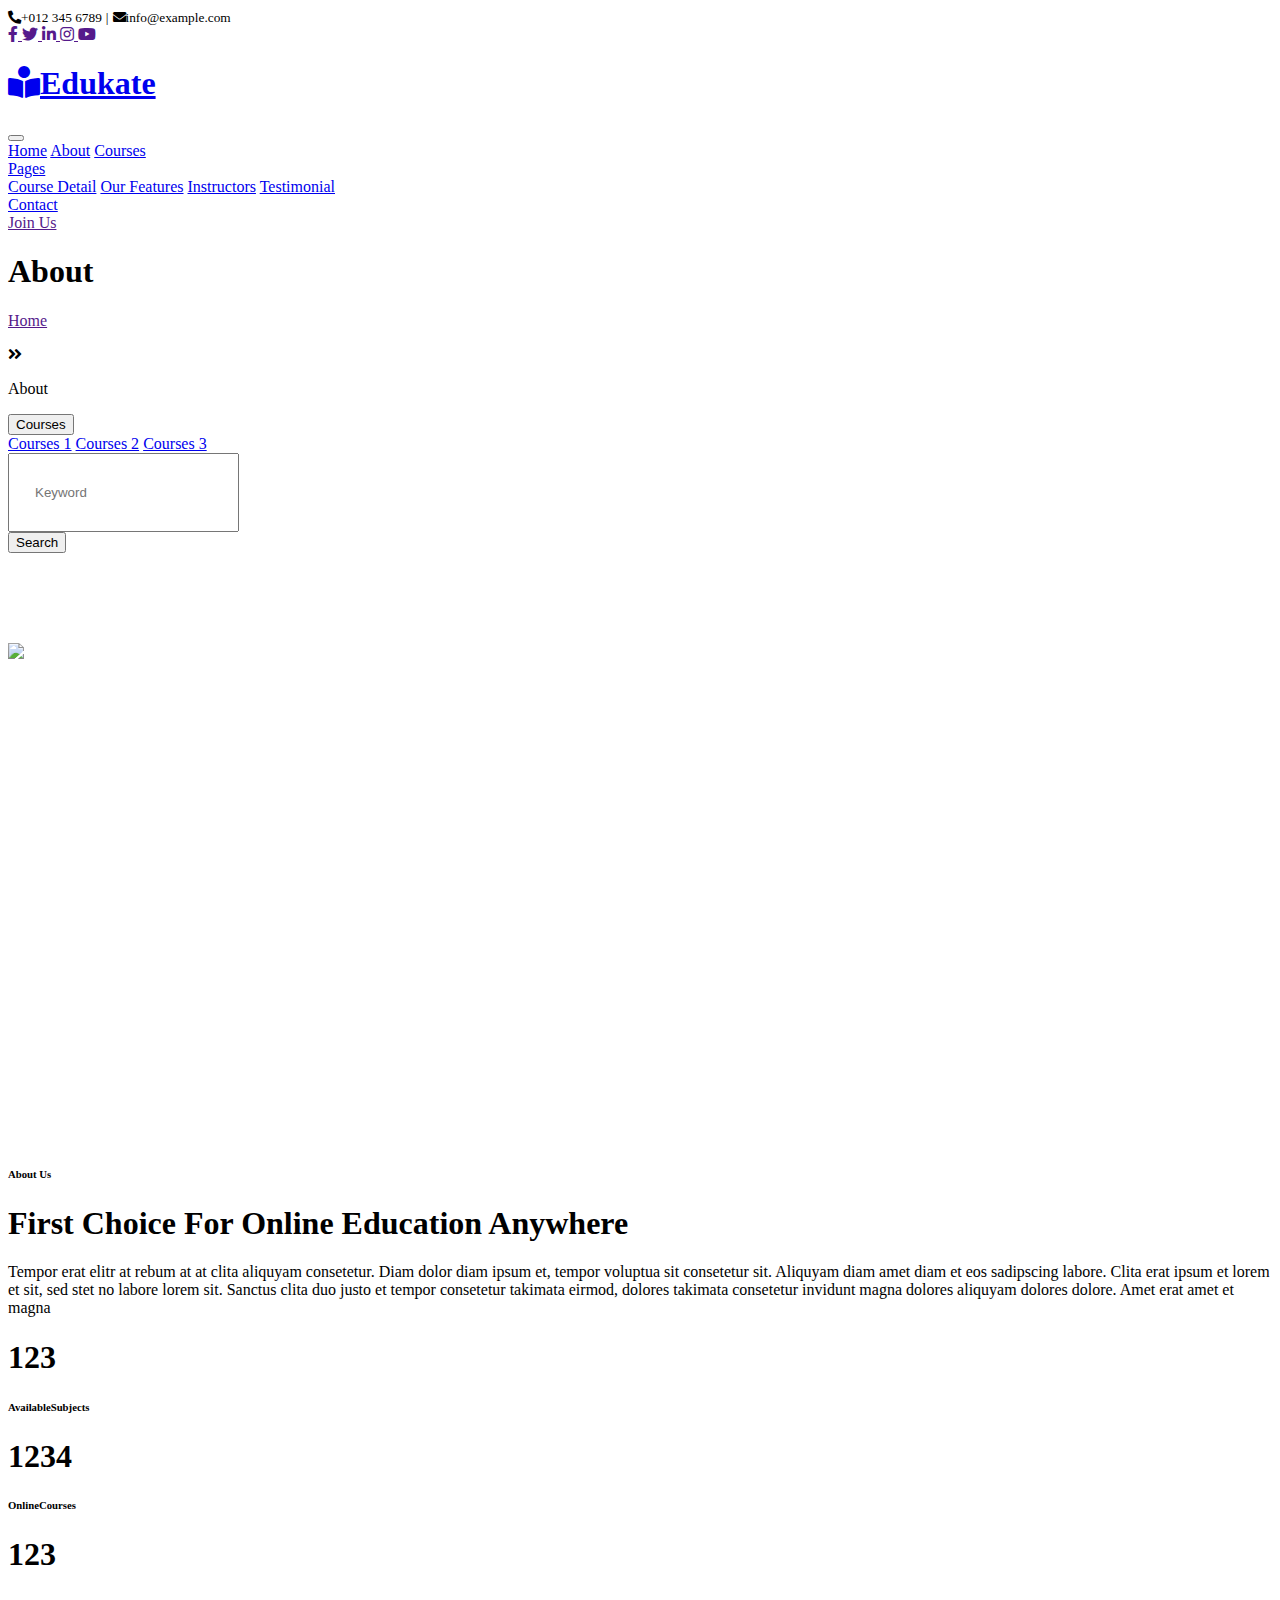
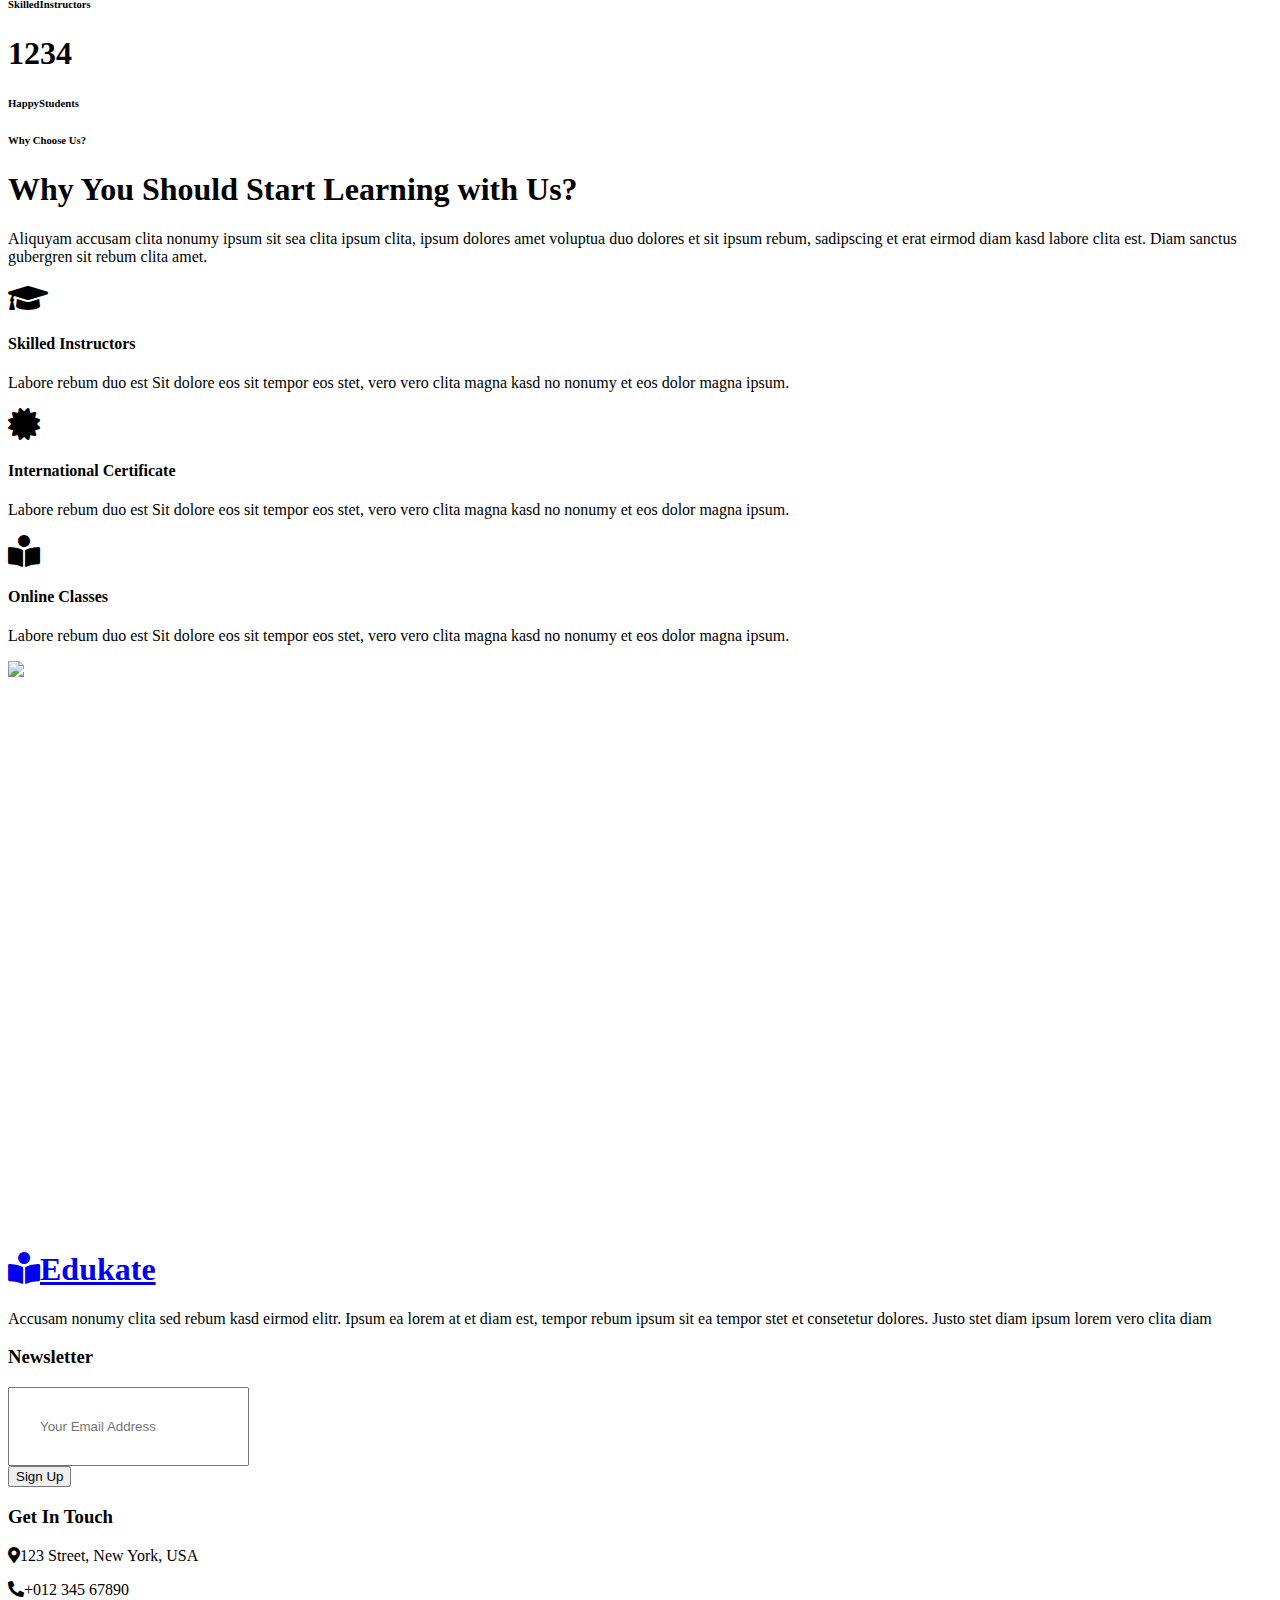
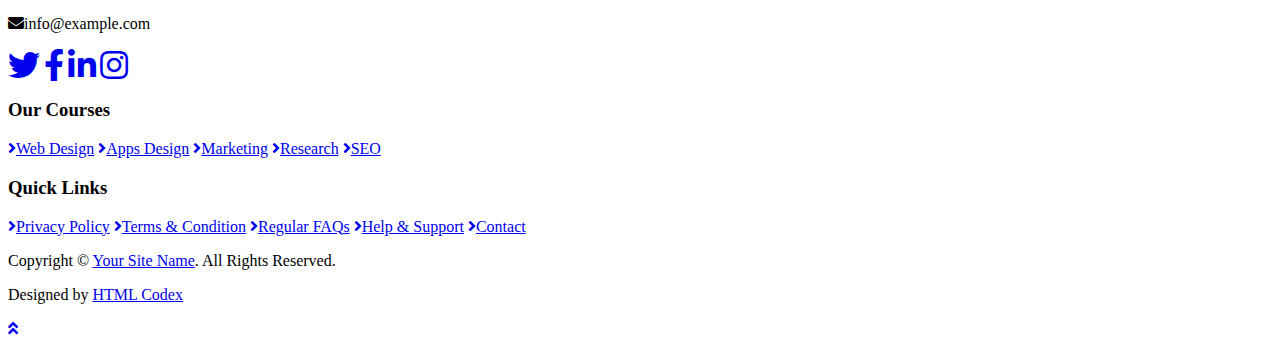
==== about.html @ 11f74e33 "Add files via upload" ====
<!DOCTYPE html>
<html lang="en">

<head>
    <meta charset="utf-8">
    <title>Edukate - Online Education Website Template</title>
    <meta content="width=device-width, initial-scale=1.0" name="viewport">
    <meta content="Free HTML Templates" name="keywords">
    <meta content="Free HTML Templates" name="description">

    <!-- Favicon -->
    <link href="img/favicon.ico" rel="icon">

    <!-- Google Web Fonts -->
    <link rel="preconnect" href="https://fonts.gstatic.com">
    <link href="https://fonts.googleapis.com/css2?family=Jost:wght@500;600;700&family=Open+Sans:wght@400;600&display=swap" rel="stylesheet"> 

    <!-- Font Awesome -->
    <link href="https://cdnjs.cloudflare.com/ajax/libs/font-awesome/5.10.0/css/all.min.css" rel="stylesheet">

    <!-- Libraries Stylesheet -->
    <link href="lib/owlcarousel/assets/owl.carousel.min.css" rel="stylesheet">

    <!-- Customized Bootstrap Stylesheet -->
    <link href="css/style.css" rel="stylesheet">
</head>

<body>
    <!-- Topbar Start -->
    <div class="container-fluid bg-dark">
        <div class="row py-2 px-lg-5">
            <div class="col-lg-6 text-center text-lg-left mb-2 mb-lg-0">
                <div class="d-inline-flex align-items-center text-white">
                    <small><i class="fa fa-phone-alt mr-2"></i>+012 345 6789</small>
                    <small class="px-3">|</small>
                    <small><i class="fa fa-envelope mr-2"></i>info@example.com</small>
                </div>
            </div>
            <div class="col-lg-6 text-center text-lg-right">
                <div class="d-inline-flex align-items-center">
                    <a class="text-white px-2" href="">
                        <i class="fab fa-facebook-f"></i>
                    </a>
                    <a class="text-white px-2" href="">
                        <i class="fab fa-twitter"></i>
                    </a>
                    <a class="text-white px-2" href="">
                        <i class="fab fa-linkedin-in"></i>
                    </a>
                    <a class="text-white px-2" href="">
                        <i class="fab fa-instagram"></i>
                    </a>
                    <a class="text-white pl-2" href="">
                        <i class="fab fa-youtube"></i>
                    </a>
                </div>
            </div>
        </div>
    </div>
    <!-- Topbar End -->


    <!-- Navbar Start -->
    <div class="container-fluid p-0">
        <nav class="navbar navbar-expand-lg bg-white navbar-light py-3 py-lg-0 px-lg-5">
            <a href="index.html" class="navbar-brand ml-lg-3">
                <h1 class="m-0 text-uppercase text-primary"><i class="fa fa-book-reader mr-3"></i>Edukate</h1>
            </a>
            <button type="button" class="navbar-toggler" data-toggle="collapse" data-target="#navbarCollapse">
                <span class="navbar-toggler-icon"></span>
            </button>
            <div class="collapse navbar-collapse justify-content-between px-lg-3" id="navbarCollapse">
                <div class="navbar-nav mx-auto py-0">
                    <a href="index.html" class="nav-item nav-link">Home</a>
                    <a href="about.html" class="nav-item nav-link active">About</a>
                    <a href="course.html" class="nav-item nav-link">Courses</a>
                    <div class="nav-item dropdown">
                        <a href="#" class="nav-link dropdown-toggle" data-toggle="dropdown">Pages</a>
                        <div class="dropdown-menu m-0">
                            <a href="detail.html" class="dropdown-item">Course Detail</a>
                            <a href="feature.html" class="dropdown-item">Our Features</a>
                            <a href="team.html" class="dropdown-item">Instructors</a>
                            <a href="testimonial.html" class="dropdown-item">Testimonial</a>
                        </div>
                    </div>
                    <a href="contact.html" class="nav-item nav-link">Contact</a>
                </div>
                <a href="" class="btn btn-primary py-2 px-4 d-none d-lg-block">Join Us</a>
            </div>
        </nav>
    </div>
    <!-- Navbar End -->


    <!-- Header Start -->
    <div class="jumbotron jumbotron-fluid page-header position-relative overlay-bottom" style="margin-bottom: 90px;">
        <div class="container text-center py-5">
            <h1 class="text-white display-1">About</h1>
            <div class="d-inline-flex text-white mb-5">
                <p class="m-0 text-uppercase"><a class="text-white" href="">Home</a></p>
                <i class="fa fa-angle-double-right pt-1 px-3"></i>
                <p class="m-0 text-uppercase">About</p>
            </div>
            <div class="mx-auto mb-5" style="width: 100%; max-width: 600px;">
                <div class="input-group">
                    <div class="input-group-prepend">
                        <button class="btn btn-outline-light bg-white text-body px-4 dropdown-toggle" type="button" data-toggle="dropdown"
                            aria-haspopup="true" aria-expanded="false">Courses</button>
                        <div class="dropdown-menu">
                            <a class="dropdown-item" href="#">Courses 1</a>
                            <a class="dropdown-item" href="#">Courses 2</a>
                            <a class="dropdown-item" href="#">Courses 3</a>
                        </div>
                    </div>
                    <input type="text" class="form-control border-light" style="padding: 30px 25px;" placeholder="Keyword">
                    <div class="input-group-append">
                        <button class="btn btn-secondary px-4 px-lg-5">Search</button>
                    </div>
                </div>
            </div>
        </div>
    </div>
    <!-- Header End -->


    <!-- About Start -->
    <div class="container-fluid py-5">
        <div class="container py-5">
            <div class="row">
                <div class="col-lg-5 mb-5 mb-lg-0" style="min-height: 500px;">
                    <div class="position-relative h-100">
                        <img class="position-absolute w-100 h-100" src="img/about.jpg" style="object-fit: cover;">
                    </div>
                </div>
                <div class="col-lg-7">
                    <div class="section-title position-relative mb-4">
                        <h6 class="d-inline-block position-relative text-secondary text-uppercase pb-2">About Us</h6>
                        <h1 class="display-4">First Choice For Online Education Anywhere</h1>
                    </div>
                    <p>Tempor erat elitr at rebum at at clita aliquyam consetetur. Diam dolor diam ipsum et, tempor voluptua sit consetetur sit. Aliquyam diam amet diam et eos sadipscing labore. Clita erat ipsum et lorem et sit, sed stet no labore lorem sit. Sanctus clita duo justo et tempor consetetur takimata eirmod, dolores takimata consetetur invidunt magna dolores aliquyam dolores dolore. Amet erat amet et magna</p>
                    <div class="row pt-3 mx-0">
                        <div class="col-3 px-0">
                            <div class="bg-success text-center p-4">
                                <h1 class="text-white" data-toggle="counter-up">123</h1>
                                <h6 class="text-uppercase text-white">Available<span class="d-block">Subjects</span></h6>
                            </div>
                        </div>
                        <div class="col-3 px-0">
                            <div class="bg-primary text-center p-4">
                                <h1 class="text-white" data-toggle="counter-up">1234</h1>
                                <h6 class="text-uppercase text-white">Online<span class="d-block">Courses</span></h6>
                            </div>
                        </div>
                        <div class="col-3 px-0">
                            <div class="bg-secondary text-center p-4">
                                <h1 class="text-white" data-toggle="counter-up">123</h1>
                                <h6 class="text-uppercase text-white">Skilled<span class="d-block">Instructors</span></h6>
                            </div>
                        </div>
                        <div class="col-3 px-0">
                            <div class="bg-warning text-center p-4">
                                <h1 class="text-white" data-toggle="counter-up">1234</h1>
                                <h6 class="text-uppercase text-white">Happy<span class="d-block">Students</span></h6>
                            </div>
                        </div>
                    </div>
                </div>
            </div>
        </div>
    </div>
    <!-- About End -->


    <!-- Feature Start -->
    <div class="container-fluid py-5">
        <div class="container py-5">
            <div class="row">
                <div class="col-lg-7 mb-5 mb-lg-0">
                    <div class="section-title position-relative mb-4">
                        <h6 class="d-inline-block position-relative text-secondary text-uppercase pb-2">Why Choose Us?</h6>
                        <h1 class="display-4">Why You Should Start Learning with Us?</h1>
                    </div>
                    <p class="mb-4 pb-2">Aliquyam accusam clita nonumy ipsum sit sea clita ipsum clita, ipsum dolores amet voluptua duo dolores et sit ipsum rebum, sadipscing et erat eirmod diam kasd labore clita est. Diam sanctus gubergren sit rebum clita amet.</p>
                    <div class="d-flex mb-3">
                        <div class="btn-icon bg-primary mr-4">
                            <i class="fa fa-2x fa-graduation-cap text-white"></i>
                        </div>
                        <div class="mt-n1">
                            <h4>Skilled Instructors</h4>
                            <p>Labore rebum duo est Sit dolore eos sit tempor eos stet, vero vero clita magna kasd no nonumy et eos dolor magna ipsum.</p>
                        </div>
                    </div>
                    <div class="d-flex mb-3">
                        <div class="btn-icon bg-secondary mr-4">
                            <i class="fa fa-2x fa-certificate text-white"></i>
                        </div>
                        <div class="mt-n1">
                            <h4>International Certificate</h4>
                            <p>Labore rebum duo est Sit dolore eos sit tempor eos stet, vero vero clita magna kasd no nonumy et eos dolor magna ipsum.</p>
                        </div>
                    </div>
                    <div class="d-flex">
                        <div class="btn-icon bg-warning mr-4">
                            <i class="fa fa-2x fa-book-reader text-white"></i>
                        </div>
                        <div class="mt-n1">
                            <h4>Online Classes</h4>
                            <p class="m-0">Labore rebum duo est Sit dolore eos sit tempor eos stet, vero vero clita magna kasd no nonumy et eos dolor magna ipsum.</p>
                        </div>
                    </div>
                </div>
                <div class="col-lg-5" style="min-height: 500px;">
                    <div class="position-relative h-100">
                        <img class="position-absolute w-100 h-100" src="img/feature.jpg" style="object-fit: cover;">
                    </div>
                </div>
            </div>
        </div>
    </div>
    <!-- Feature Start -->


    <!-- Footer Start -->
    <div class="container-fluid position-relative overlay-top bg-dark text-white-50 py-5" style="margin-top: 90px;">
        <div class="container mt-5 pt-5">
            <div class="row">
                <div class="col-md-6 mb-5">
                    <a href="index.html" class="navbar-brand">
                        <h1 class="mt-n2 text-uppercase text-white"><i class="fa fa-book-reader mr-3"></i>Edukate</h1>
                    </a>
                    <p class="m-0">Accusam nonumy clita sed rebum kasd eirmod elitr. Ipsum ea lorem at et diam est, tempor rebum ipsum sit ea tempor stet et consetetur dolores. Justo stet diam ipsum lorem vero clita diam</p>
                </div>
                <div class="col-md-6 mb-5">
                    <h3 class="text-white mb-4">Newsletter</h3>
                    <div class="w-100">
                        <div class="input-group">
                            <input type="text" class="form-control border-light" style="padding: 30px;" placeholder="Your Email Address">
                            <div class="input-group-append">
                                <button class="btn btn-primary px-4">Sign Up</button>
                            </div>
                        </div>
                    </div>
                </div>
            </div>
            <div class="row">
                <div class="col-md-4 mb-5">
                    <h3 class="text-white mb-4">Get In Touch</h3>
                    <p><i class="fa fa-map-marker-alt mr-2"></i>123 Street, New York, USA</p>
                    <p><i class="fa fa-phone-alt mr-2"></i>+012 345 67890</p>
                    <p><i class="fa fa-envelope mr-2"></i>info@example.com</p>
                    <div class="d-flex justify-content-start mt-4">
                        <a class="text-white mr-4" href="#"><i class="fab fa-2x fa-twitter"></i></a>
                        <a class="text-white mr-4" href="#"><i class="fab fa-2x fa-facebook-f"></i></a>
                        <a class="text-white mr-4" href="#"><i class="fab fa-2x fa-linkedin-in"></i></a>
                        <a class="text-white" href="#"><i class="fab fa-2x fa-instagram"></i></a>
                    </div>
                </div>
                <div class="col-md-4 mb-5">
                    <h3 class="text-white mb-4">Our Courses</h3>
                    <div class="d-flex flex-column justify-content-start">
                        <a class="text-white-50 mb-2" href="#"><i class="fa fa-angle-right mr-2"></i>Web Design</a>
                        <a class="text-white-50 mb-2" href="#"><i class="fa fa-angle-right mr-2"></i>Apps Design</a>
                        <a class="text-white-50 mb-2" href="#"><i class="fa fa-angle-right mr-2"></i>Marketing</a>
                        <a class="text-white-50 mb-2" href="#"><i class="fa fa-angle-right mr-2"></i>Research</a>
                        <a class="text-white-50" href="#"><i class="fa fa-angle-right mr-2"></i>SEO</a>
                    </div>
                </div>
                <div class="col-md-4 mb-5">
                    <h3 class="text-white mb-4">Quick Links</h3>
                    <div class="d-flex flex-column justify-content-start">
                        <a class="text-white-50 mb-2" href="#"><i class="fa fa-angle-right mr-2"></i>Privacy Policy</a>
                        <a class="text-white-50 mb-2" href="#"><i class="fa fa-angle-right mr-2"></i>Terms & Condition</a>
                        <a class="text-white-50 mb-2" href="#"><i class="fa fa-angle-right mr-2"></i>Regular FAQs</a>
                        <a class="text-white-50 mb-2" href="#"><i class="fa fa-angle-right mr-2"></i>Help & Support</a>
                        <a class="text-white-50" href="#"><i class="fa fa-angle-right mr-2"></i>Contact</a>
                    </div>
                </div>
            </div>
        </div>
    </div>
    <div class="container-fluid bg-dark text-white-50 border-top py-4" style="border-color: rgba(256, 256, 256, .1) !important;">
        <div class="container">
            <div class="row">
                <div class="col-md-6 text-center text-md-left mb-3 mb-md-0">
                    <p class="m-0">Copyright &copy; <a class="text-white" href="#">Your Site Name</a>. All Rights Reserved.
                    </p>
                </div>
                <div class="col-md-6 text-center text-md-right">
                    <p class="m-0">Designed by <a class="text-white" href="https://htmlcodex.com">HTML Codex</a>
                    </p>
                </div>
            </div>
        </div>
    </div>
    <!-- Footer End -->


    <!-- Back to Top -->
    <a href="#" class="btn btn-lg btn-primary rounded-0 btn-lg-square back-to-top"><i class="fa fa-angle-double-up"></i></a>


    <!-- JavaScript Libraries -->
    <script src="https://code.jquery.com/jquery-3.4.1.min.js"></script>
    <script src="https://stackpath.bootstrapcdn.com/bootstrap/4.4.1/js/bootstrap.bundle.min.js"></script>
    <script src="lib/easing/easing.min.js"></script>
    <script src="lib/waypoints/waypoints.min.js"></script>
    <script src="lib/counterup/counterup.min.js"></script>
    <script src="lib/owlcarousel/owl.carousel.min.js"></script>

    <!-- Template Javascript -->
    <script src="js/main.js"></script>
</body>

</html>
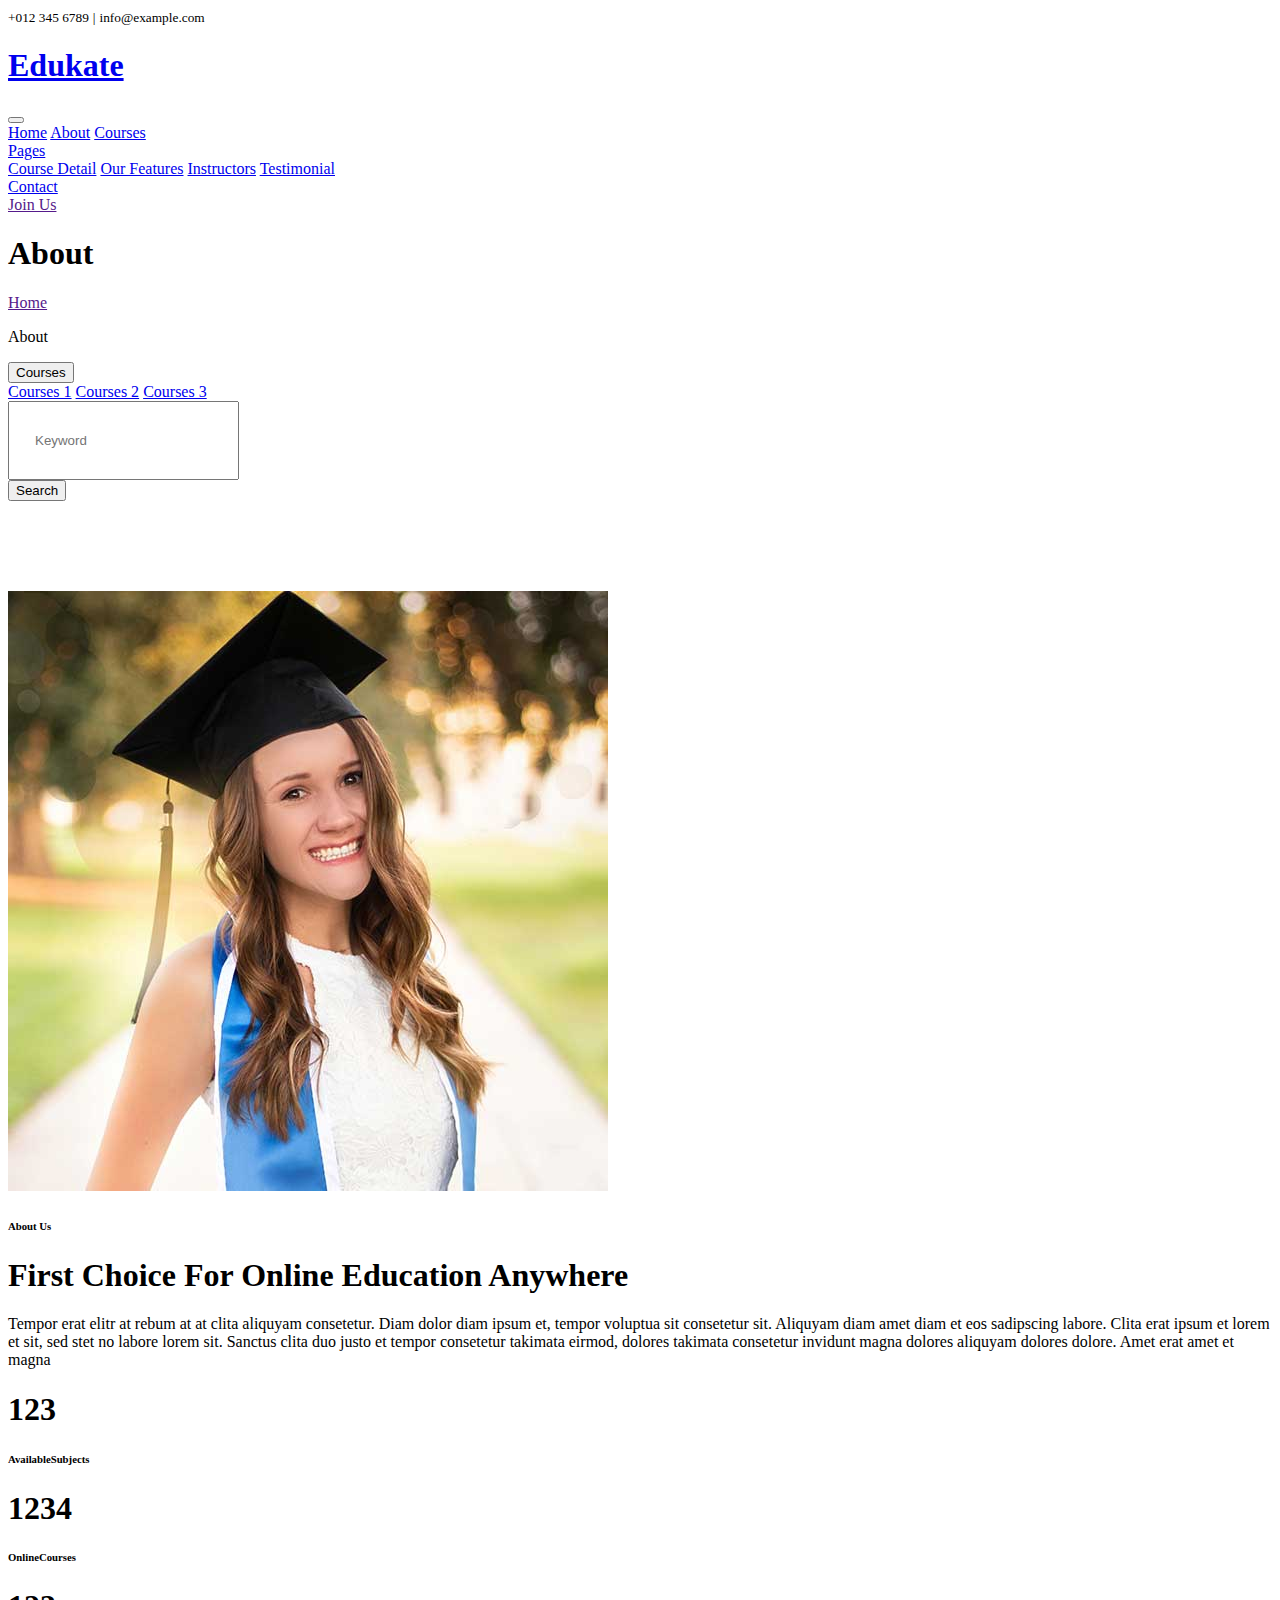
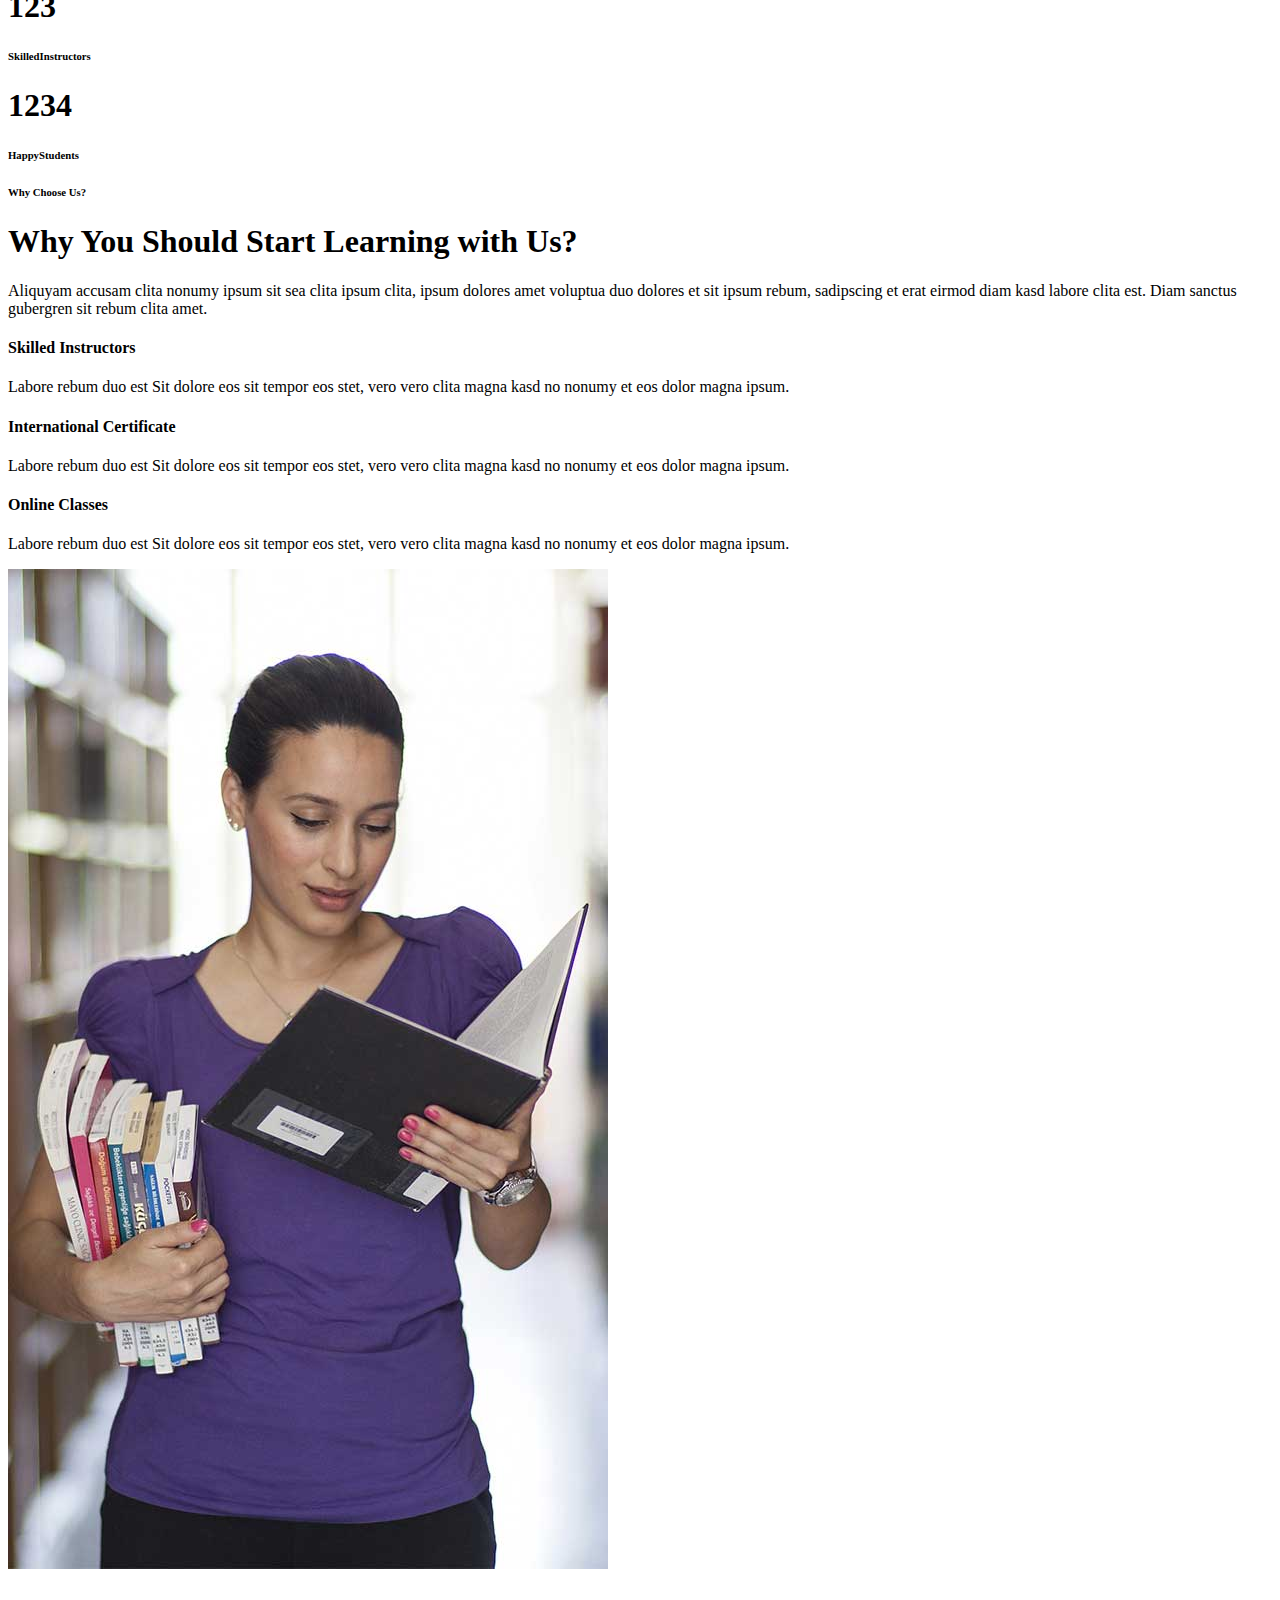
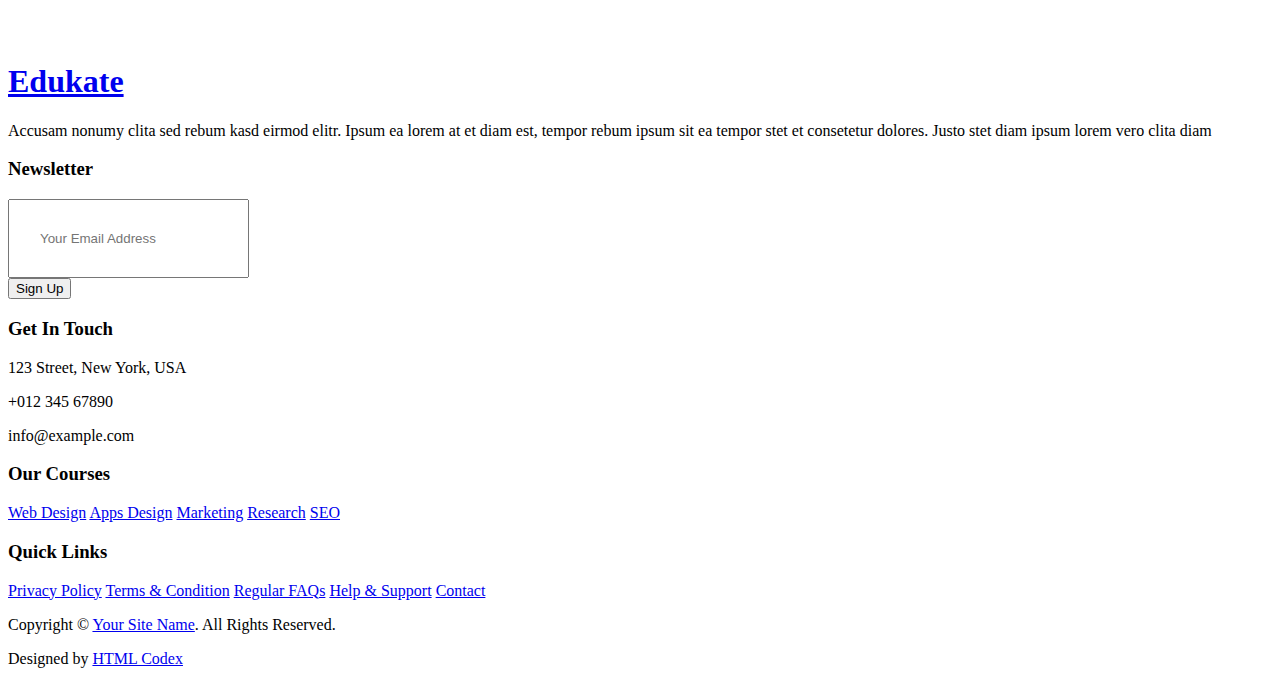
==== commit 3cbc80dc: "Update about.html" ====
--- a/about.html
+++ b/about.html
@@ -8,21 +8,6 @@
     <meta content="Free HTML Templates" name="keywords">
     <meta content="Free HTML Templates" name="description">
 
-    <!-- Favicon -->
-    <link href="img/favicon.ico" rel="icon">
-
-    <!-- Google Web Fonts -->
-    <link rel="preconnect" href="https://fonts.gstatic.com">
-    <link href="https://fonts.googleapis.com/css2?family=Jost:wght@500;600;700&family=Open+Sans:wght@400;600&display=swap" rel="stylesheet"> 
-
-    <!-- Font Awesome -->
-    <link href="https://cdnjs.cloudflare.com/ajax/libs/font-awesome/5.10.0/css/all.min.css" rel="stylesheet">
-
-    <!-- Libraries Stylesheet -->
-    <link href="lib/owlcarousel/assets/owl.carousel.min.css" rel="stylesheet">
-
-    <!-- Customized Bootstrap Stylesheet -->
-    <link href="css/style.css" rel="stylesheet">
 </head>
 
 <body>
@@ -298,17 +283,6 @@
     <!-- Back to Top -->
     <a href="#" class="btn btn-lg btn-primary rounded-0 btn-lg-square back-to-top"><i class="fa fa-angle-double-up"></i></a>
 
-
-    <!-- JavaScript Libraries -->
-    <script src="https://code.jquery.com/jquery-3.4.1.min.js"></script>
-    <script src="https://stackpath.bootstrapcdn.com/bootstrap/4.4.1/js/bootstrap.bundle.min.js"></script>
-    <script src="lib/easing/easing.min.js"></script>
-    <script src="lib/waypoints/waypoints.min.js"></script>
-    <script src="lib/counterup/counterup.min.js"></script>
-    <script src="lib/owlcarousel/owl.carousel.min.js"></script>
-
-    <!-- Template Javascript -->
-    <script src="js/main.js"></script>
 </body>
 
-</html>+</html>
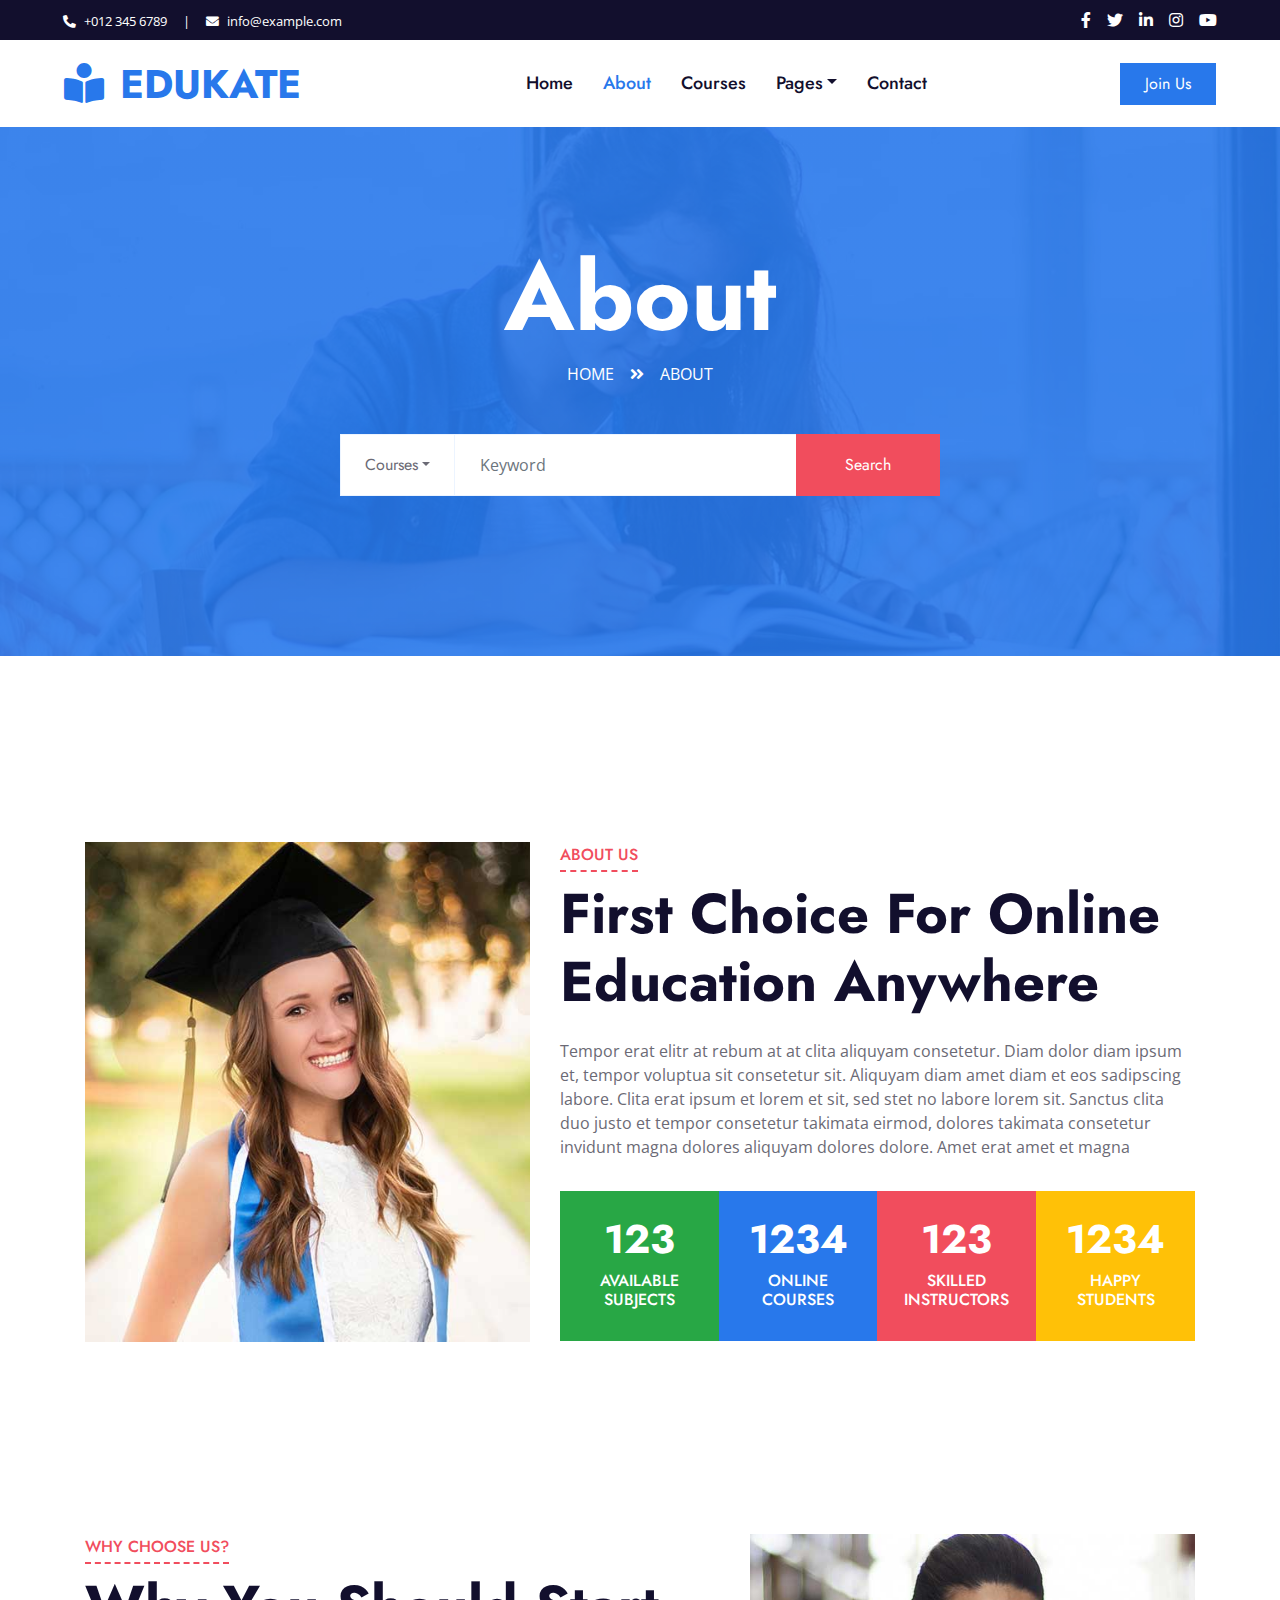
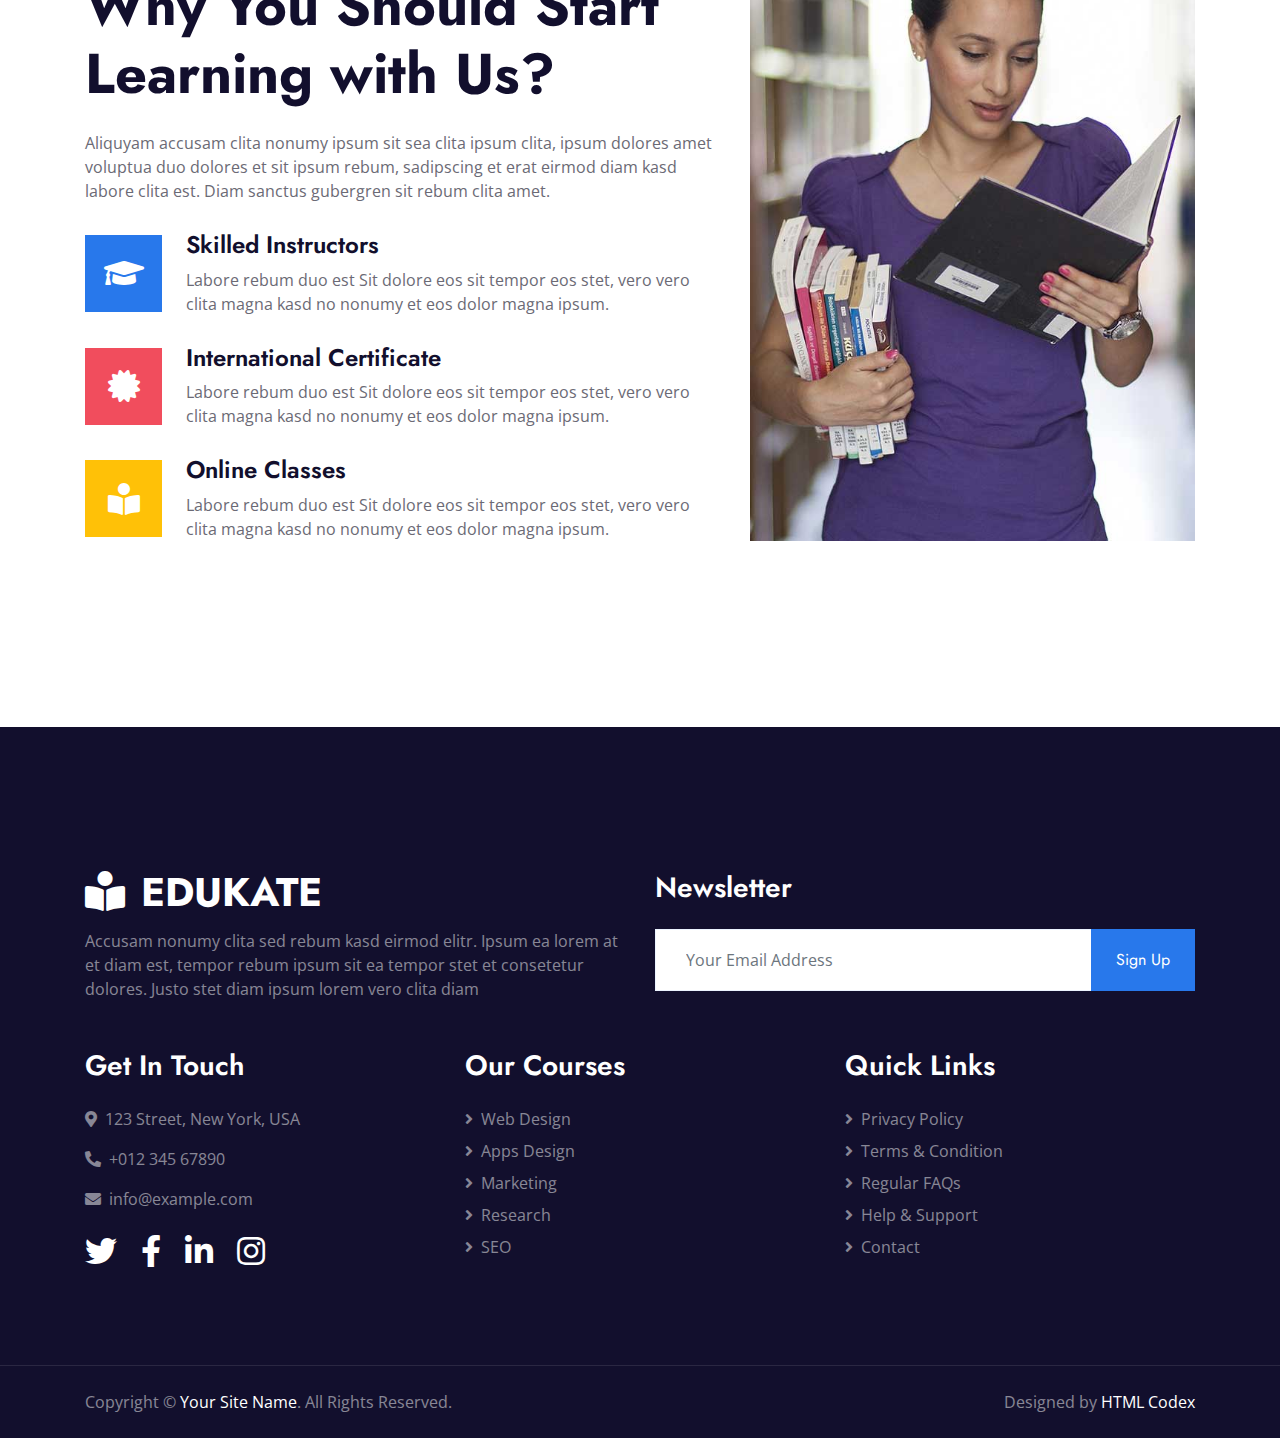
==== commit 521883a5: "Add files via upload" ====
--- a/about.html
+++ b/about.html
@@ -8,6 +8,18 @@
     <meta content="Free HTML Templates" name="keywords">
     <meta content="Free HTML Templates" name="description">
 
+    <!-- Google Web Fonts -->
+    <link rel="preconnect" href="https://fonts.gstatic.com">
+    <link href="https://fonts.googleapis.com/css2?family=Jost:wght@500;600;700&family=Open+Sans:wght@400;600&display=swap" rel="stylesheet"> 
+
+    <!-- Font Awesome -->
+    <link href="https://cdnjs.cloudflare.com/ajax/libs/font-awesome/5.10.0/css/all.min.css" rel="stylesheet">
+
+    <!-- Libraries Stylesheet -->
+    <link href="lib/owlcarousel/assets/owl.carousel.min.css" rel="stylesheet">
+
+    <!-- Customized Bootstrap Stylesheet -->
+    <link href="css/style.css" rel="stylesheet">
 </head>
 
 <body>
@@ -283,6 +295,17 @@
     <!-- Back to Top -->
     <a href="#" class="btn btn-lg btn-primary rounded-0 btn-lg-square back-to-top"><i class="fa fa-angle-double-up"></i></a>
 
+
+    <!-- JavaScript Libraries -->
+    <script src="https://code.jquery.com/jquery-3.4.1.min.js"></script>
+    <script src="https://stackpath.bootstrapcdn.com/bootstrap/4.4.1/js/bootstrap.bundle.min.js"></script>
+    <script src="lib/easing/easing.min.js"></script>
+    <script src="lib/waypoints/waypoints.min.js"></script>
+    <script src="lib/counterup/counterup.min.js"></script>
+    <script src="lib/owlcarousel/owl.carousel.min.js"></script>
+
+    <!-- Template Javascript -->
+    <script src="js/main.js"></script>
 </body>
 
-</html>
+</html>--- a/css/style.css
+++ b/css/style.css
@@ -0,0 +1,9950 @@
+/******* Bootstrap Theming ********/
+/*!
+ * Bootstrap v4.5.3 (https://getbootstrap.com/)
+ * Copyright 2011-2020 The Bootstrap Authors
+ * Copyright 2011-2020 Twitter, Inc.
+ * Licensed under MIT (https://github.com/twbs/bootstrap/blob/main/LICENSE)
+ */
+:root {
+  --blue: #007bff;
+  --indigo: #6610f2;
+  --purple: #6f42c1;
+  --pink: #e83e8c;
+  --red: #dc3545;
+  --orange: #fd7e14;
+  --yellow: #ffc107;
+  --green: #28a745;
+  --teal: #20c997;
+  --cyan: #17a2b8;
+  --white: #fff;
+  --gray: #6c757d;
+  --gray-dark: #343a40;
+  --primary: #2878EB;
+  --secondary: #F14D5D;
+  --success: #28a745;
+  --info: #17a2b8;
+  --warning: #ffc107;
+  --danger: #dc3545;
+  --light: #ECF4FF;
+  --dark: #120F2D;
+  --breakpoint-xs: 0;
+  --breakpoint-sm: 576px;
+  --breakpoint-md: 768px;
+  --breakpoint-lg: 992px;
+  --breakpoint-xl: 1200px;
+  --font-family-sans-serif: -apple-system, BlinkMacSystemFont, "Segoe UI", Roboto, "Helvetica Neue", Arial, "Noto Sans", sans-serif, "Apple Color Emoji", "Segoe UI Emoji", "Segoe UI Symbol", "Noto Color Emoji";
+  --font-family-monospace: SFMono-Regular, Menlo, Monaco, Consolas, "Liberation Mono", "Courier New", monospace;
+}
+
+*,
+*::before,
+*::after {
+  box-sizing: border-box;
+}
+
+html {
+  font-family: sans-serif;
+  line-height: 1.15;
+  -webkit-text-size-adjust: 100%;
+  -webkit-tap-highlight-color: rgba(0, 0, 0, 0);
+}
+
+article, aside, figcaption, figure, footer, header, hgroup, main, nav, section {
+  display: block;
+}
+
+body {
+  margin: 0;
+  font-family: "Open Sans", sans-serif;
+  font-size: 1rem;
+  font-weight: 400;
+  line-height: 1.5;
+  color: #6B6A75;
+  text-align: left;
+  background-color: #FFFFFF;
+}
+
+[tabindex="-1"]:focus:not(:focus-visible) {
+  outline: 0 !important;
+}
+
+hr {
+  box-sizing: content-box;
+  height: 0;
+  overflow: visible;
+}
+
+h1, h2, h3, h4, h5, h6 {
+  margin-top: 0;
+  margin-bottom: 0.5rem;
+}
+
+p {
+  margin-top: 0;
+  margin-bottom: 1rem;
+}
+
+abbr[title],
+abbr[data-original-title] {
+  text-decoration: underline;
+  text-decoration: underline dotted;
+  cursor: help;
+  border-bottom: 0;
+  text-decoration-skip-ink: none;
+}
+
+address {
+  margin-bottom: 1rem;
+  font-style: normal;
+  line-height: inherit;
+}
+
+ol,
+ul,
+dl {
+  margin-top: 0;
+  margin-bottom: 1rem;
+}
+
+ol ol,
+ul ul,
+ol ul,
+ul ol {
+  margin-bottom: 0;
+}
+
+dt {
+  font-weight: 700;
+}
+
+dd {
+  margin-bottom: .5rem;
+  margin-left: 0;
+}
+
+blockquote {
+  margin: 0 0 1rem;
+}
+
+b,
+strong {
+  font-weight: bolder;
+}
+
+small {
+  font-size: 80%;
+}
+
+sub,
+sup {
+  position: relative;
+  font-size: 75%;
+  line-height: 0;
+  vertical-align: baseline;
+}
+
+sub {
+  bottom: -.25em;
+}
+
+sup {
+  top: -.5em;
+}
+
+a {
+  color: #2878EB;
+  text-decoration: none;
+  background-color: transparent;
+}
+
+a:hover {
+  color: #1154b6;
+  text-decoration: underline;
+}
+
+a:not([href]):not([class]) {
+  color: inherit;
+  text-decoration: none;
+}
+
+a:not([href]):not([class]):hover {
+  color: inherit;
+  text-decoration: none;
+}
+
+pre,
+code,
+kbd,
+samp {
+  font-family: SFMono-Regular, Menlo, Monaco, Consolas, "Liberation Mono", "Courier New", monospace;
+  font-size: 1em;
+}
+
+pre {
+  margin-top: 0;
+  margin-bottom: 1rem;
+  overflow: auto;
+  -ms-overflow-style: scrollbar;
+}
+
+figure {
+  margin: 0 0 1rem;
+}
+
+img {
+  vertical-align: middle;
+  border-style: none;
+}
+
+svg {
+  overflow: hidden;
+  vertical-align: middle;
+}
+
+table {
+  border-collapse: collapse;
+}
+
+caption {
+  padding-top: 0.75rem;
+  padding-bottom: 0.75rem;
+  color: #6c757d;
+  text-align: left;
+  caption-side: bottom;
+}
+
+th {
+  text-align: inherit;
+  text-align: -webkit-match-parent;
+}
+
+label {
+  display: inline-block;
+  margin-bottom: 0.5rem;
+}
+
+button {
+  border-radius: 0;
+}
+
+button:focus {
+  outline: 1px dotted;
+  outline: 5px auto -webkit-focus-ring-color;
+}
+
+input,
+button,
+select,
+optgroup,
+textarea {
+  margin: 0;
+  font-family: inherit;
+  font-size: inherit;
+  line-height: inherit;
+}
+
+button,
+input {
+  overflow: visible;
+}
+
+button,
+select {
+  text-transform: none;
+}
+
+[role="button"] {
+  cursor: pointer;
+}
+
+select {
+  word-wrap: normal;
+}
+
+button,
+[type="button"],
+[type="reset"],
+[type="submit"] {
+  -webkit-appearance: button;
+}
+
+button:not(:disabled),
+[type="button"]:not(:disabled),
+[type="reset"]:not(:disabled),
+[type="submit"]:not(:disabled) {
+  cursor: pointer;
+}
+
+button::-moz-focus-inner,
+[type="button"]::-moz-focus-inner,
+[type="reset"]::-moz-focus-inner,
+[type="submit"]::-moz-focus-inner {
+  padding: 0;
+  border-style: none;
+}
+
+input[type="radio"],
+input[type="checkbox"] {
+  box-sizing: border-box;
+  padding: 0;
+}
+
+textarea {
+  overflow: auto;
+  resize: vertical;
+}
+
+fieldset {
+  min-width: 0;
+  padding: 0;
+  margin: 0;
+  border: 0;
+}
+
+legend {
+  display: block;
+  width: 100%;
+  max-width: 100%;
+  padding: 0;
+  margin-bottom: .5rem;
+  font-size: 1.5rem;
+  line-height: inherit;
+  color: inherit;
+  white-space: normal;
+}
+
+@media (max-width: 1200px) {
+  legend {
+    font-size: calc(1.275rem + 0.3vw) ;
+  }
+}
+
+progress {
+  vertical-align: baseline;
+}
+
+[type="number"]::-webkit-inner-spin-button,
+[type="number"]::-webkit-outer-spin-button {
+  height: auto;
+}
+
+[type="search"] {
+  outline-offset: -2px;
+  -webkit-appearance: none;
+}
+
+[type="search"]::-webkit-search-decoration {
+  -webkit-appearance: none;
+}
+
+::-webkit-file-upload-button {
+  font: inherit;
+  -webkit-appearance: button;
+}
+
+output {
+  display: inline-block;
+}
+
+summary {
+  display: list-item;
+  cursor: pointer;
+}
+
+template {
+  display: none;
+}
+
+[hidden] {
+  display: none !important;
+}
+
+h1, h2, h3, h4, h5, h6,
+.h1, .h2, .h3, .h4, .h5, .h6 {
+  margin-bottom: 0.5rem;
+  font-family: "Jost", sans-serif;
+  font-weight: 500;
+  line-height: 1.2;
+  color: #120F2D;
+}
+
+h1, .h1 {
+  font-size: 2.5rem;
+}
+
+@media (max-width: 1200px) {
+  h1, .h1 {
+    font-size: calc(1.375rem + 1.5vw) ;
+  }
+}
+
+h2, .h2 {
+  font-size: 2rem;
+}
+
+@media (max-width: 1200px) {
+  h2, .h2 {
+    font-size: calc(1.325rem + 0.9vw) ;
+  }
+}
+
+h3, .h3 {
+  font-size: 1.75rem;
+}
+
+@media (max-width: 1200px) {
+  h3, .h3 {
+    font-size: calc(1.3rem + 0.6vw) ;
+  }
+}
+
+h4, .h4 {
+  font-size: 1.5rem;
+}
+
+@media (max-width: 1200px) {
+  h4, .h4 {
+    font-size: calc(1.275rem + 0.3vw) ;
+  }
+}
+
+h5, .h5 {
+  font-size: 1.25rem;
+}
+
+h6, .h6 {
+  font-size: 1rem;
+}
+
+.lead {
+  font-size: 1.25rem;
+  font-weight: 300;
+}
+
+.display-1 {
+  font-size: 6rem;
+  font-weight: 300;
+  line-height: 1.2;
+}
+
+@media (max-width: 1200px) {
+  .display-1 {
+    font-size: calc(1.725rem + 5.7vw) ;
+  }
+}
+
+.display-2 {
+  font-size: 5.5rem;
+  font-weight: 300;
+  line-height: 1.2;
+}
+
+@media (max-width: 1200px) {
+  .display-2 {
+    font-size: calc(1.675rem + 5.1vw) ;
+  }
+}
+
+.display-3 {
+  font-size: 4.5rem;
+  font-weight: 300;
+  line-height: 1.2;
+}
+
+@media (max-width: 1200px) {
+  .display-3 {
+    font-size: calc(1.575rem + 3.9vw) ;
+  }
+}
+
+.display-4 {
+  font-size: 3.5rem;
+  font-weight: 300;
+  line-height: 1.2;
+}
+
+@media (max-width: 1200px) {
+  .display-4 {
+    font-size: calc(1.475rem + 2.7vw) ;
+  }
+}
+
+hr {
+  margin-top: 1rem;
+  margin-bottom: 1rem;
+  border: 0;
+  border-top: 1px solid rgba(0, 0, 0, 0.1);
+}
+
+small,
+.small {
+  font-size: 80%;
+  font-weight: 400;
+}
+
+mark,
+.mark {
+  padding: 0.2em;
+  background-color: #fcf8e3;
+}
+
+.list-unstyled {
+  padding-left: 0;
+  list-style: none;
+}
+
+.list-inline {
+  padding-left: 0;
+  list-style: none;
+}
+
+.list-inline-item {
+  display: inline-block;
+}
+
+.list-inline-item:not(:last-child) {
+  margin-right: 0.5rem;
+}
+
+.initialism {
+  font-size: 90%;
+  text-transform: uppercase;
+}
+
+.blockquote {
+  margin-bottom: 1rem;
+  font-size: 1.25rem;
+}
+
+.blockquote-footer {
+  display: block;
+  font-size: 80%;
+  color: #6c757d;
+}
+
+.blockquote-footer::before {
+  content: "\2014\00A0";
+}
+
+.img-fluid {
+  max-width: 100%;
+  height: auto;
+}
+
+.img-thumbnail {
+  padding: 0.25rem;
+  background-color: #FFFFFF;
+  border: 1px solid #dee2e6;
+  border-radius: false;
+  max-width: 100%;
+  height: auto;
+}
+
+.figure {
+  display: inline-block;
+}
+
+.figure-img {
+  margin-bottom: 0.5rem;
+  line-height: 1;
+}
+
+.figure-caption {
+  font-size: 90%;
+  color: #6c757d;
+}
+
+code {
+  font-size: 87.5%;
+  color: #e83e8c;
+  word-wrap: break-word;
+}
+
+a > code {
+  color: inherit;
+}
+
+kbd {
+  padding: 0.2rem 0.4rem;
+  font-size: 87.5%;
+  color: #fff;
+  background-color: #212529;
+  border-radius: 0.2rem;
+}
+
+kbd kbd {
+  padding: 0;
+  font-size: 100%;
+  font-weight: 700;
+}
+
+pre {
+  display: block;
+  font-size: 87.5%;
+  color: #212529;
+}
+
+pre code {
+  font-size: inherit;
+  color: inherit;
+  word-break: normal;
+}
+
+.pre-scrollable {
+  max-height: 340px;
+  overflow-y: scroll;
+}
+
+.container,
+.container-fluid,
+.container-sm,
+.container-md,
+.container-lg,
+.container-xl {
+  width: 100%;
+  padding-right: 15px;
+  padding-left: 15px;
+  margin-right: auto;
+  margin-left: auto;
+}
+
+@media (min-width: 576px) {
+  .container, .container-sm {
+    max-width: 540px;
+  }
+}
+
+@media (min-width: 768px) {
+  .container, .container-sm, .container-md {
+    max-width: 720px;
+  }
+}
+
+@media (min-width: 992px) {
+  .container, .container-sm, .container-md, .container-lg {
+    max-width: 960px;
+  }
+}
+
+@media (min-width: 1200px) {
+  .container, .container-sm, .container-md, .container-lg, .container-xl {
+    max-width: 1140px;
+  }
+}
+
+.row {
+  display: flex;
+  flex-wrap: wrap;
+  margin-right: -15px;
+  margin-left: -15px;
+}
+
+.no-gutters {
+  margin-right: 0;
+  margin-left: 0;
+}
+
+.no-gutters > .col,
+.no-gutters > [class*="col-"] {
+  padding-right: 0;
+  padding-left: 0;
+}
+
+.col-1, .col-2, .col-3, .col-4, .col-5, .col-6, .col-7, .col-8, .col-9, .col-10, .col-11, .col-12, .col,
+.col-auto, .col-sm-1, .col-sm-2, .col-sm-3, .col-sm-4, .col-sm-5, .col-sm-6, .col-sm-7, .col-sm-8, .col-sm-9, .col-sm-10, .col-sm-11, .col-sm-12, .col-sm,
+.col-sm-auto, .col-md-1, .col-md-2, .col-md-3, .col-md-4, .col-md-5, .col-md-6, .col-md-7, .col-md-8, .col-md-9, .col-md-10, .col-md-11, .col-md-12, .col-md,
+.col-md-auto, .col-lg-1, .col-lg-2, .col-lg-3, .col-lg-4, .col-lg-5, .col-lg-6, .col-lg-7, .col-lg-8, .col-lg-9, .col-lg-10, .col-lg-11, .col-lg-12, .col-lg,
+.col-lg-auto, .col-xl-1, .col-xl-2, .col-xl-3, .col-xl-4, .col-xl-5, .col-xl-6, .col-xl-7, .col-xl-8, .col-xl-9, .col-xl-10, .col-xl-11, .col-xl-12, .col-xl,
+.col-xl-auto {
+  position: relative;
+  width: 100%;
+  padding-right: 15px;
+  padding-left: 15px;
+}
+
+.col {
+  flex-basis: 0;
+  flex-grow: 1;
+  max-width: 100%;
+}
+
+.row-cols-1 > * {
+  flex: 0 0 100%;
+  max-width: 100%;
+}
+
+.row-cols-2 > * {
+  flex: 0 0 50%;
+  max-width: 50%;
+}
+
+.row-cols-3 > * {
+  flex: 0 0 33.33333%;
+  max-width: 33.33333%;
+}
+
+.row-cols-4 > * {
+  flex: 0 0 25%;
+  max-width: 25%;
+}
+
+.row-cols-5 > * {
+  flex: 0 0 20%;
+  max-width: 20%;
+}
+
+.row-cols-6 > * {
+  flex: 0 0 16.66667%;
+  max-width: 16.66667%;
+}
+
+.col-auto {
+  flex: 0 0 auto;
+  width: auto;
+  max-width: 100%;
+}
+
+.col-1 {
+  flex: 0 0 8.33333%;
+  max-width: 8.33333%;
+}
+
+.col-2 {
+  flex: 0 0 16.66667%;
+  max-width: 16.66667%;
+}
+
+.col-3 {
+  flex: 0 0 25%;
+  max-width: 25%;
+}
+
+.col-4 {
+  flex: 0 0 33.33333%;
+  max-width: 33.33333%;
+}
+
+.col-5 {
+  flex: 0 0 41.66667%;
+  max-width: 41.66667%;
+}
+
+.col-6 {
+  flex: 0 0 50%;
+  max-width: 50%;
+}
+
+.col-7 {
+  flex: 0 0 58.33333%;
+  max-width: 58.33333%;
+}
+
+.col-8 {
+  flex: 0 0 66.66667%;
+  max-width: 66.66667%;
+}
+
+.col-9 {
+  flex: 0 0 75%;
+  max-width: 75%;
+}
+
+.col-10 {
+  flex: 0 0 83.33333%;
+  max-width: 83.33333%;
+}
+
+.col-11 {
+  flex: 0 0 91.66667%;
+  max-width: 91.66667%;
+}
+
+.col-12 {
+  flex: 0 0 100%;
+  max-width: 100%;
+}
+
+.order-first {
+  order: -1;
+}
+
+.order-last {
+  order: 13;
+}
+
+.order-0 {
+  order: 0;
+}
+
+.order-1 {
+  order: 1;
+}
+
+.order-2 {
+  order: 2;
+}
+
+.order-3 {
+  order: 3;
+}
+
+.order-4 {
+  order: 4;
+}
+
+.order-5 {
+  order: 5;
+}
+
+.order-6 {
+  order: 6;
+}
+
+.order-7 {
+  order: 7;
+}
+
+.order-8 {
+  order: 8;
+}
+
+.order-9 {
+  order: 9;
+}
+
+.order-10 {
+  order: 10;
+}
+
+.order-11 {
+  order: 11;
+}
+
+.order-12 {
+  order: 12;
+}
+
+.offset-1 {
+  margin-left: 8.33333%;
+}
+
+.offset-2 {
+  margin-left: 16.66667%;
+}
+
+.offset-3 {
+  margin-left: 25%;
+}
+
+.offset-4 {
+  margin-left: 33.33333%;
+}
+
+.offset-5 {
+  margin-left: 41.66667%;
+}
+
+.offset-6 {
+  margin-left: 50%;
+}
+
+.offset-7 {
+  margin-left: 58.33333%;
+}
+
+.offset-8 {
+  margin-left: 66.66667%;
+}
+
+.offset-9 {
+  margin-left: 75%;
+}
+
+.offset-10 {
+  margin-left: 83.33333%;
+}
+
+.offset-11 {
+  margin-left: 91.66667%;
+}
+
+@media (min-width: 576px) {
+  .col-sm {
+    flex-basis: 0;
+    flex-grow: 1;
+    max-width: 100%;
+  }
+  .row-cols-sm-1 > * {
+    flex: 0 0 100%;
+    max-width: 100%;
+  }
+  .row-cols-sm-2 > * {
+    flex: 0 0 50%;
+    max-width: 50%;
+  }
+  .row-cols-sm-3 > * {
+    flex: 0 0 33.33333%;
+    max-width: 33.33333%;
+  }
+  .row-cols-sm-4 > * {
+    flex: 0 0 25%;
+    max-width: 25%;
+  }
+  .row-cols-sm-5 > * {
+    flex: 0 0 20%;
+    max-width: 20%;
+  }
+  .row-cols-sm-6 > * {
+    flex: 0 0 16.66667%;
+    max-width: 16.66667%;
+  }
+  .col-sm-auto {
+    flex: 0 0 auto;
+    width: auto;
+    max-width: 100%;
+  }
+  .col-sm-1 {
+    flex: 0 0 8.33333%;
+    max-width: 8.33333%;
+  }
+  .col-sm-2 {
+    flex: 0 0 16.66667%;
+    max-width: 16.66667%;
+  }
+  .col-sm-3 {
+    flex: 0 0 25%;
+    max-width: 25%;
+  }
+  .col-sm-4 {
+    flex: 0 0 33.33333%;
+    max-width: 33.33333%;
+  }
+  .col-sm-5 {
+    flex: 0 0 41.66667%;
+    max-width: 41.66667%;
+  }
+  .col-sm-6 {
+    flex: 0 0 50%;
+    max-width: 50%;
+  }
+  .col-sm-7 {
+    flex: 0 0 58.33333%;
+    max-width: 58.33333%;
+  }
+  .col-sm-8 {
+    flex: 0 0 66.66667%;
+    max-width: 66.66667%;
+  }
+  .col-sm-9 {
+    flex: 0 0 75%;
+    max-width: 75%;
+  }
+  .col-sm-10 {
+    flex: 0 0 83.33333%;
+    max-width: 83.33333%;
+  }
+  .col-sm-11 {
+    flex: 0 0 91.66667%;
+    max-width: 91.66667%;
+  }
+  .col-sm-12 {
+    flex: 0 0 100%;
+    max-width: 100%;
+  }
+  .order-sm-first {
+    order: -1;
+  }
+  .order-sm-last {
+    order: 13;
+  }
+  .order-sm-0 {
+    order: 0;
+  }
+  .order-sm-1 {
+    order: 1;
+  }
+  .order-sm-2 {
+    order: 2;
+  }
+  .order-sm-3 {
+    order: 3;
+  }
+  .order-sm-4 {
+    order: 4;
+  }
+  .order-sm-5 {
+    order: 5;
+  }
+  .order-sm-6 {
+    order: 6;
+  }
+  .order-sm-7 {
+    order: 7;
+  }
+  .order-sm-8 {
+    order: 8;
+  }
+  .order-sm-9 {
+    order: 9;
+  }
+  .order-sm-10 {
+    order: 10;
+  }
+  .order-sm-11 {
+    order: 11;
+  }
+  .order-sm-12 {
+    order: 12;
+  }
+  .offset-sm-0 {
+    margin-left: 0;
+  }
+  .offset-sm-1 {
+    margin-left: 8.33333%;
+  }
+  .offset-sm-2 {
+    margin-left: 16.66667%;
+  }
+  .offset-sm-3 {
+    margin-left: 25%;
+  }
+  .offset-sm-4 {
+    margin-left: 33.33333%;
+  }
+  .offset-sm-5 {
+    margin-left: 41.66667%;
+  }
+  .offset-sm-6 {
+    margin-left: 50%;
+  }
+  .offset-sm-7 {
+    margin-left: 58.33333%;
+  }
+  .offset-sm-8 {
+    margin-left: 66.66667%;
+  }
+  .offset-sm-9 {
+    margin-left: 75%;
+  }
+  .offset-sm-10 {
+    margin-left: 83.33333%;
+  }
+  .offset-sm-11 {
+    margin-left: 91.66667%;
+  }
+}
+
+@media (min-width: 768px) {
+  .col-md {
+    flex-basis: 0;
+    flex-grow: 1;
+    max-width: 100%;
+  }
+  .row-cols-md-1 > * {
+    flex: 0 0 100%;
+    max-width: 100%;
+  }
+  .row-cols-md-2 > * {
+    flex: 0 0 50%;
+    max-width: 50%;
+  }
+  .row-cols-md-3 > * {
+    flex: 0 0 33.33333%;
+    max-width: 33.33333%;
+  }
+  .row-cols-md-4 > * {
+    flex: 0 0 25%;
+    max-width: 25%;
+  }
+  .row-cols-md-5 > * {
+    flex: 0 0 20%;
+    max-width: 20%;
+  }
+  .row-cols-md-6 > * {
+    flex: 0 0 16.66667%;
+    max-width: 16.66667%;
+  }
+  .col-md-auto {
+    flex: 0 0 auto;
+    width: auto;
+    max-width: 100%;
+  }
+  .col-md-1 {
+    flex: 0 0 8.33333%;
+    max-width: 8.33333%;
+  }
+  .col-md-2 {
+    flex: 0 0 16.66667%;
+    max-width: 16.66667%;
+  }
+  .col-md-3 {
+    flex: 0 0 25%;
+    max-width: 25%;
+  }
+  .col-md-4 {
+    flex: 0 0 33.33333%;
+    max-width: 33.33333%;
+  }
+  .col-md-5 {
+    flex: 0 0 41.66667%;
+    max-width: 41.66667%;
+  }
+  .col-md-6 {
+    flex: 0 0 50%;
+    max-width: 50%;
+  }
+  .col-md-7 {
+    flex: 0 0 58.33333%;
+    max-width: 58.33333%;
+  }
+  .col-md-8 {
+    flex: 0 0 66.66667%;
+    max-width: 66.66667%;
+  }
+  .col-md-9 {
+    flex: 0 0 75%;
+    max-width: 75%;
+  }
+  .col-md-10 {
+    flex: 0 0 83.33333%;
+    max-width: 83.33333%;
+  }
+  .col-md-11 {
+    flex: 0 0 91.66667%;
+    max-width: 91.66667%;
+  }
+  .col-md-12 {
+    flex: 0 0 100%;
+    max-width: 100%;
+  }
+  .order-md-first {
+    order: -1;
+  }
+  .order-md-last {
+    order: 13;
+  }
+  .order-md-0 {
+    order: 0;
+  }
+  .order-md-1 {
+    order: 1;
+  }
+  .order-md-2 {
+    order: 2;
+  }
+  .order-md-3 {
+    order: 3;
+  }
+  .order-md-4 {
+    order: 4;
+  }
+  .order-md-5 {
+    order: 5;
+  }
+  .order-md-6 {
+    order: 6;
+  }
+  .order-md-7 {
+    order: 7;
+  }
+  .order-md-8 {
+    order: 8;
+  }
+  .order-md-9 {
+    order: 9;
+  }
+  .order-md-10 {
+    order: 10;
+  }
+  .order-md-11 {
+    order: 11;
+  }
+  .order-md-12 {
+    order: 12;
+  }
+  .offset-md-0 {
+    margin-left: 0;
+  }
+  .offset-md-1 {
+    margin-left: 8.33333%;
+  }
+  .offset-md-2 {
+    margin-left: 16.66667%;
+  }
+  .offset-md-3 {
+    margin-left: 25%;
+  }
+  .offset-md-4 {
+    margin-left: 33.33333%;
+  }
+  .offset-md-5 {
+    margin-left: 41.66667%;
+  }
+  .offset-md-6 {
+    margin-left: 50%;
+  }
+  .offset-md-7 {
+    margin-left: 58.33333%;
+  }
+  .offset-md-8 {
+    margin-left: 66.66667%;
+  }
+  .offset-md-9 {
+    margin-left: 75%;
+  }
+  .offset-md-10 {
+    margin-left: 83.33333%;
+  }
+  .offset-md-11 {
+    margin-left: 91.66667%;
+  }
+}
+
+@media (min-width: 992px) {
+  .col-lg {
+    flex-basis: 0;
+    flex-grow: 1;
+    max-width: 100%;
+  }
+  .row-cols-lg-1 > * {
+    flex: 0 0 100%;
+    max-width: 100%;
+  }
+  .row-cols-lg-2 > * {
+    flex: 0 0 50%;
+    max-width: 50%;
+  }
+  .row-cols-lg-3 > * {
+    flex: 0 0 33.33333%;
+    max-width: 33.33333%;
+  }
+  .row-cols-lg-4 > * {
+    flex: 0 0 25%;
+    max-width: 25%;
+  }
+  .row-cols-lg-5 > * {
+    flex: 0 0 20%;
+    max-width: 20%;
+  }
+  .row-cols-lg-6 > * {
+    flex: 0 0 16.66667%;
+    max-width: 16.66667%;
+  }
+  .col-lg-auto {
+    flex: 0 0 auto;
+    width: auto;
+    max-width: 100%;
+  }
+  .col-lg-1 {
+    flex: 0 0 8.33333%;
+    max-width: 8.33333%;
+  }
+  .col-lg-2 {
+    flex: 0 0 16.66667%;
+    max-width: 16.66667%;
+  }
+  .col-lg-3 {
+    flex: 0 0 25%;
+    max-width: 25%;
+  }
+  .col-lg-4 {
+    flex: 0 0 33.33333%;
+    max-width: 33.33333%;
+  }
+  .col-lg-5 {
+    flex: 0 0 41.66667%;
+    max-width: 41.66667%;
+  }
+  .col-lg-6 {
+    flex: 0 0 50%;
+    max-width: 50%;
+  }
+  .col-lg-7 {
+    flex: 0 0 58.33333%;
+    max-width: 58.33333%;
+  }
+  .col-lg-8 {
+    flex: 0 0 66.66667%;
+    max-width: 66.66667%;
+  }
+  .col-lg-9 {
+    flex: 0 0 75%;
+    max-width: 75%;
+  }
+  .col-lg-10 {
+    flex: 0 0 83.33333%;
+    max-width: 83.33333%;
+  }
+  .col-lg-11 {
+    flex: 0 0 91.66667%;
+    max-width: 91.66667%;
+  }
+  .col-lg-12 {
+    flex: 0 0 100%;
+    max-width: 100%;
+  }
+  .order-lg-first {
+    order: -1;
+  }
+  .order-lg-last {
+    order: 13;
+  }
+  .order-lg-0 {
+    order: 0;
+  }
+  .order-lg-1 {
+    order: 1;
+  }
+  .order-lg-2 {
+    order: 2;
+  }
+  .order-lg-3 {
+    order: 3;
+  }
+  .order-lg-4 {
+    order: 4;
+  }
+  .order-lg-5 {
+    order: 5;
+  }
+  .order-lg-6 {
+    order: 6;
+  }
+  .order-lg-7 {
+    order: 7;
+  }
+  .order-lg-8 {
+    order: 8;
+  }
+  .order-lg-9 {
+    order: 9;
+  }
+  .order-lg-10 {
+    order: 10;
+  }
+  .order-lg-11 {
+    order: 11;
+  }
+  .order-lg-12 {
+    order: 12;
+  }
+  .offset-lg-0 {
+    margin-left: 0;
+  }
+  .offset-lg-1 {
+    margin-left: 8.33333%;
+  }
+  .offset-lg-2 {
+    margin-left: 16.66667%;
+  }
+  .offset-lg-3 {
+    margin-left: 25%;
+  }
+  .offset-lg-4 {
+    margin-left: 33.33333%;
+  }
+  .offset-lg-5 {
+    margin-left: 41.66667%;
+  }
+  .offset-lg-6 {
+    margin-left: 50%;
+  }
+  .offset-lg-7 {
+    margin-left: 58.33333%;
+  }
+  .offset-lg-8 {
+    margin-left: 66.66667%;
+  }
+  .offset-lg-9 {
+    margin-left: 75%;
+  }
+  .offset-lg-10 {
+    margin-left: 83.33333%;
+  }
+  .offset-lg-11 {
+    margin-left: 91.66667%;
+  }
+}
+
+@media (min-width: 1200px) {
+  .col-xl {
+    flex-basis: 0;
+    flex-grow: 1;
+    max-width: 100%;
+  }
+  .row-cols-xl-1 > * {
+    flex: 0 0 100%;
+    max-width: 100%;
+  }
+  .row-cols-xl-2 > * {
+    flex: 0 0 50%;
+    max-width: 50%;
+  }
+  .row-cols-xl-3 > * {
+    flex: 0 0 33.33333%;
+    max-width: 33.33333%;
+  }
+  .row-cols-xl-4 > * {
+    flex: 0 0 25%;
+    max-width: 25%;
+  }
+  .row-cols-xl-5 > * {
+    flex: 0 0 20%;
+    max-width: 20%;
+  }
+  .row-cols-xl-6 > * {
+    flex: 0 0 16.66667%;
+    max-width: 16.66667%;
+  }
+  .col-xl-auto {
+    flex: 0 0 auto;
+    width: auto;
+    max-width: 100%;
+  }
+  .col-xl-1 {
+    flex: 0 0 8.33333%;
+    max-width: 8.33333%;
+  }
+  .col-xl-2 {
+    flex: 0 0 16.66667%;
+    max-width: 16.66667%;
+  }
+  .col-xl-3 {
+    flex: 0 0 25%;
+    max-width: 25%;
+  }
+  .col-xl-4 {
+    flex: 0 0 33.33333%;
+    max-width: 33.33333%;
+  }
+  .col-xl-5 {
+    flex: 0 0 41.66667%;
+    max-width: 41.66667%;
+  }
+  .col-xl-6 {
+    flex: 0 0 50%;
+    max-width: 50%;
+  }
+  .col-xl-7 {
+    flex: 0 0 58.33333%;
+    max-width: 58.33333%;
+  }
+  .col-xl-8 {
+    flex: 0 0 66.66667%;
+    max-width: 66.66667%;
+  }
+  .col-xl-9 {
+    flex: 0 0 75%;
+    max-width: 75%;
+  }
+  .col-xl-10 {
+    flex: 0 0 83.33333%;
+    max-width: 83.33333%;
+  }
+  .col-xl-11 {
+    flex: 0 0 91.66667%;
+    max-width: 91.66667%;
+  }
+  .col-xl-12 {
+    flex: 0 0 100%;
+    max-width: 100%;
+  }
+  .order-xl-first {
+    order: -1;
+  }
+  .order-xl-last {
+    order: 13;
+  }
+  .order-xl-0 {
+    order: 0;
+  }
+  .order-xl-1 {
+    order: 1;
+  }
+  .order-xl-2 {
+    order: 2;
+  }
+  .order-xl-3 {
+    order: 3;
+  }
+  .order-xl-4 {
+    order: 4;
+  }
+  .order-xl-5 {
+    order: 5;
+  }
+  .order-xl-6 {
+    order: 6;
+  }
+  .order-xl-7 {
+    order: 7;
+  }
+  .order-xl-8 {
+    order: 8;
+  }
+  .order-xl-9 {
+    order: 9;
+  }
+  .order-xl-10 {
+    order: 10;
+  }
+  .order-xl-11 {
+    order: 11;
+  }
+  .order-xl-12 {
+    order: 12;
+  }
+  .offset-xl-0 {
+    margin-left: 0;
+  }
+  .offset-xl-1 {
+    margin-left: 8.33333%;
+  }
+  .offset-xl-2 {
+    margin-left: 16.66667%;
+  }
+  .offset-xl-3 {
+    margin-left: 25%;
+  }
+  .offset-xl-4 {
+    margin-left: 33.33333%;
+  }
+  .offset-xl-5 {
+    margin-left: 41.66667%;
+  }
+  .offset-xl-6 {
+    margin-left: 50%;
+  }
+  .offset-xl-7 {
+    margin-left: 58.33333%;
+  }
+  .offset-xl-8 {
+    margin-left: 66.66667%;
+  }
+  .offset-xl-9 {
+    margin-left: 75%;
+  }
+  .offset-xl-10 {
+    margin-left: 83.33333%;
+  }
+  .offset-xl-11 {
+    margin-left: 91.66667%;
+  }
+}
+
+.table {
+  width: 100%;
+  margin-bottom: 1rem;
+  color: #6B6A75;
+}
+
+.table th,
+.table td {
+  padding: 0.75rem;
+  vertical-align: top;
+  border-top: 1px solid #dee2e6;
+}
+
+.table thead th {
+  vertical-align: bottom;
+  border-bottom: 2px solid #dee2e6;
+}
+
+.table tbody + tbody {
+  border-top: 2px solid #dee2e6;
+}
+
+.table-sm th,
+.table-sm td {
+  padding: 0.3rem;
+}
+
+.table-bordered {
+  border: 1px solid #dee2e6;
+}
+
+.table-bordered th,
+.table-bordered td {
+  border: 1px solid #dee2e6;
+}
+
+.table-bordered thead th,
+.table-bordered thead td {
+  border-bottom-width: 2px;
+}
+
+.table-borderless th,
+.table-borderless td,
+.table-borderless thead th,
+.table-borderless tbody + tbody {
+  border: 0;
+}
+
+.table-striped tbody tr:nth-of-type(odd) {
+  background-color: rgba(0, 0, 0, 0.05);
+}
+
+.table-hover tbody tr:hover {
+  color: #6B6A75;
+  background-color: rgba(0, 0, 0, 0.075);
+}
+
+.table-primary,
+.table-primary > th,
+.table-primary > td {
+  background-color: #c3d9f9;
+}
+
+.table-primary th,
+.table-primary td,
+.table-primary thead th,
+.table-primary tbody + tbody {
+  border-color: #8fb9f5;
+}
+
+.table-hover .table-primary:hover {
+  background-color: #accaf7;
+}
+
+.table-hover .table-primary:hover > td,
+.table-hover .table-primary:hover > th {
+  background-color: #accaf7;
+}
+
+.table-secondary,
+.table-secondary > th,
+.table-secondary > td {
+  background-color: #fbcdd2;
+}
+
+.table-secondary th,
+.table-secondary td,
+.table-secondary thead th,
+.table-secondary tbody + tbody {
+  border-color: #f8a2ab;
+}
+
+.table-hover .table-secondary:hover {
+  background-color: #f9b5bd;
+}
+
+.table-hover .table-secondary:hover > td,
+.table-hover .table-secondary:hover > th {
+  background-color: #f9b5bd;
+}
+
+.table-success,
+.table-success > th,
+.table-success > td {
+  background-color: #c3e6cb;
+}
+
+.table-success th,
+.table-success td,
+.table-success thead th,
+.table-success tbody + tbody {
+  border-color: #8fd19e;
+}
+
+.table-hover .table-success:hover {
+  background-color: #b1dfbb;
+}
+
+.table-hover .table-success:hover > td,
+.table-hover .table-success:hover > th {
+  background-color: #b1dfbb;
+}
+
+.table-info,
+.table-info > th,
+.table-info > td {
+  background-color: #bee5eb;
+}
+
+.table-info th,
+.table-info td,
+.table-info thead th,
+.table-info tbody + tbody {
+  border-color: #86cfda;
+}
+
+.table-hover .table-info:hover {
+  background-color: #abdde5;
+}
+
+.table-hover .table-info:hover > td,
+.table-hover .table-info:hover > th {
+  background-color: #abdde5;
+}
+
+.table-warning,
+.table-warning > th,
+.table-warning > td {
+  background-color: #ffeeba;
+}
+
+.table-warning th,
+.table-warning td,
+.table-warning thead th,
+.table-warning tbody + tbody {
+  border-color: #ffdf7e;
+}
+
+.table-hover .table-warning:hover {
+  background-color: #ffe8a1;
+}
+
+.table-hover .table-warning:hover > td,
+.table-hover .table-warning:hover > th {
+  background-color: #ffe8a1;
+}
+
+.table-danger,
+.table-danger > th,
+.table-danger > td {
+  background-color: #f5c6cb;
+}
+
+.table-danger th,
+.table-danger td,
+.table-danger thead th,
+.table-danger tbody + tbody {
+  border-color: #ed969e;
+}
+
+.table-hover .table-danger:hover {
+  background-color: #f1b0b7;
+}
+
+.table-hover .table-danger:hover > td,
+.table-hover .table-danger:hover > th {
+  background-color: #f1b0b7;
+}
+
+.table-light,
+.table-light > th,
+.table-light > td {
+  background-color: #fafcff;
+}
+
+.table-light th,
+.table-light td,
+.table-light thead th,
+.table-light tbody + tbody {
+  border-color: #f5f9ff;
+}
+
+.table-hover .table-light:hover {
+  background-color: #e1edff;
+}
+
+.table-hover .table-light:hover > td,
+.table-hover .table-light:hover > th {
+  background-color: #e1edff;
+}
+
+.table-dark,
+.table-dark > th,
+.table-dark > td {
+  background-color: #bdbcc4;
+}
+
+.table-dark th,
+.table-dark td,
+.table-dark thead th,
+.table-dark tbody + tbody {
+  border-color: #848292;
+}
+
+.table-hover .table-dark:hover {
+  background-color: #b0aeb8;
+}
+
+.table-hover .table-dark:hover > td,
+.table-hover .table-dark:hover > th {
+  background-color: #b0aeb8;
+}
+
+.table-active,
+.table-active > th,
+.table-active > td {
+  background-color: rgba(0, 0, 0, 0.075);
+}
+
+.table-hover .table-active:hover {
+  background-color: rgba(0, 0, 0, 0.075);
+}
+
+.table-hover .table-active:hover > td,
+.table-hover .table-active:hover > th {
+  background-color: rgba(0, 0, 0, 0.075);
+}
+
+.table .thead-dark th {
+  color: #fff;
+  background-color: #343a40;
+  border-color: #454d55;
+}
+
+.table .thead-light th {
+  color: #495057;
+  background-color: #e9ecef;
+  border-color: #dee2e6;
+}
+
+.table-dark {
+  color: #fff;
+  background-color: #343a40;
+}
+
+.table-dark th,
+.table-dark td,
+.table-dark thead th {
+  border-color: #454d55;
+}
+
+.table-dark.table-bordered {
+  border: 0;
+}
+
+.table-dark.table-striped tbody tr:nth-of-type(odd) {
+  background-color: rgba(255, 255, 255, 0.05);
+}
+
+.table-dark.table-hover tbody tr:hover {
+  color: #fff;
+  background-color: rgba(255, 255, 255, 0.075);
+}
+
+@media (max-width: 575.98px) {
+  .table-responsive-sm {
+    display: block;
+    width: 100%;
+    overflow-x: auto;
+    -webkit-overflow-scrolling: touch;
+  }
+  .table-responsive-sm > .table-bordered {
+    border: 0;
+  }
+}
+
+@media (max-width: 767.98px) {
+  .table-responsive-md {
+    display: block;
+    width: 100%;
+    overflow-x: auto;
+    -webkit-overflow-scrolling: touch;
+  }
+  .table-responsive-md > .table-bordered {
+    border: 0;
+  }
+}
+
+@media (max-width: 991.98px) {
+  .table-responsive-lg {
+    display: block;
+    width: 100%;
+    overflow-x: auto;
+    -webkit-overflow-scrolling: touch;
+  }
+  .table-responsive-lg > .table-bordered {
+    border: 0;
+  }
+}
+
+@media (max-width: 1199.98px) {
+  .table-responsive-xl {
+    display: block;
+    width: 100%;
+    overflow-x: auto;
+    -webkit-overflow-scrolling: touch;
+  }
+  .table-responsive-xl > .table-bordered {
+    border: 0;
+  }
+}
+
+.table-responsive {
+  display: block;
+  width: 100%;
+  overflow-x: auto;
+  -webkit-overflow-scrolling: touch;
+}
+
+.table-responsive > .table-bordered {
+  border: 0;
+}
+
+.form-control {
+  display: block;
+  width: 100%;
+  height: calc(1.5em + 0.75rem + 2px);
+  padding: 0.375rem 0.75rem;
+  font-size: 1rem;
+  font-weight: 400;
+  line-height: 1.5;
+  color: #495057;
+  background-color: #fff;
+  background-clip: padding-box;
+  border: 1px solid #ced4da;
+  border-radius: false;
+  transition: border-color 0.15s ease-in-out, box-shadow 0.15s ease-in-out;
+}
+
+@media (prefers-reduced-motion: reduce) {
+  .form-control {
+    transition: none;
+  }
+}
+
+.form-control::-ms-expand {
+  background-color: transparent;
+  border: 0;
+}
+
+.form-control:-moz-focusring {
+  color: transparent;
+  text-shadow: 0 0 0 #495057;
+}
+
+.form-control:focus {
+  color: #495057;
+  background-color: #fff;
+  border-color: #9dc1f6;
+  outline: 0;
+  box-shadow: 0 0 0 0.2rem rgba(40, 120, 235, 0.25);
+}
+
+.form-control::placeholder {
+  color: #6c757d;
+  opacity: 1;
+}
+
+.form-control:disabled, .form-control[readonly] {
+  background-color: #e9ecef;
+  opacity: 1;
+}
+
+input[type="date"].form-control,
+input[type="time"].form-control,
+input[type="datetime-local"].form-control,
+input[type="month"].form-control {
+  appearance: none;
+}
+
+select.form-control:focus::-ms-value {
+  color: #495057;
+  background-color: #fff;
+}
+
+.form-control-file,
+.form-control-range {
+  display: block;
+  width: 100%;
+}
+
+.col-form-label {
+  padding-top: calc(0.375rem + 1px);
+  padding-bottom: calc(0.375rem + 1px);
+  margin-bottom: 0;
+  font-size: inherit;
+  line-height: 1.5;
+}
+
+.col-form-label-lg {
+  padding-top: calc(0.5rem + 1px);
+  padding-bottom: calc(0.5rem + 1px);
+  font-size: 1.25rem;
+  line-height: 1.5;
+}
+
+.col-form-label-sm {
+  padding-top: calc(0.25rem + 1px);
+  padding-bottom: calc(0.25rem + 1px);
+  font-size: 0.875rem;
+  line-height: 1.5;
+}
+
+.form-control-plaintext {
+  display: block;
+  width: 100%;
+  padding: 0.375rem 0;
+  margin-bottom: 0;
+  font-size: 1rem;
+  line-height: 1.5;
+  color: #6B6A75;
+  background-color: transparent;
+  border: solid transparent;
+  border-width: 1px 0;
+}
+
+.form-control-plaintext.form-control-sm, .form-control-plaintext.form-control-lg {
+  padding-right: 0;
+  padding-left: 0;
+}
+
+.form-control-sm {
+  height: calc(1.5em + 0.5rem + 2px);
+  padding: 0.25rem 0.5rem;
+  font-size: 0.875rem;
+  line-height: 1.5;
+  border-radius: 0.2rem;
+}
+
+.form-control-lg {
+  height: calc(1.5em + 1rem + 2px);
+  padding: 0.5rem 1rem;
+  font-size: 1.25rem;
+  line-height: 1.5;
+  border-radius: 0.3rem;
+}
+
+select.form-control[size], select.form-control[multiple] {
+  height: auto;
+}
+
+textarea.form-control {
+  height: auto;
+}
+
+.form-group {
+  margin-bottom: 1rem;
+}
+
+.form-text {
+  display: block;
+  margin-top: 0.25rem;
+}
+
+.form-row {
+  display: flex;
+  flex-wrap: wrap;
+  margin-right: -5px;
+  margin-left: -5px;
+}
+
+.form-row > .col,
+.form-row > [class*="col-"] {
+  padding-right: 5px;
+  padding-left: 5px;
+}
+
+.form-check {
+  position: relative;
+  display: block;
+  padding-left: 1.25rem;
+}
+
+.form-check-input {
+  position: absolute;
+  margin-top: 0.3rem;
+  margin-left: -1.25rem;
+}
+
+.form-check-input[disabled] ~ .form-check-label,
+.form-check-input:disabled ~ .form-check-label {
+  color: #6c757d;
+}
+
+.form-check-label {
+  margin-bottom: 0;
+}
+
+.form-check-inline {
+  display: inline-flex;
+  align-items: center;
+  padding-left: 0;
+  margin-right: 0.75rem;
+}
+
+.form-check-inline .form-check-input {
+  position: static;
+  margin-top: 0;
+  margin-right: 0.3125rem;
+  margin-left: 0;
+}
+
+.valid-feedback {
+  display: none;
+  width: 100%;
+  margin-top: 0.25rem;
+  font-size: 80%;
+  color: #28a745;
+}
+
+.valid-tooltip {
+  position: absolute;
+  top: 100%;
+  left: 0;
+  z-index: 5;
+  display: none;
+  max-width: 100%;
+  padding: 0.25rem 0.5rem;
+  margin-top: .1rem;
+  font-size: 0.875rem;
+  line-height: 1.5;
+  color: #fff;
+  background-color: rgba(40, 167, 69, 0.9);
+  border-radius: false;
+}
+
+.was-validated :valid ~ .valid-feedback,
+.was-validated :valid ~ .valid-tooltip,
+.is-valid ~ .valid-feedback,
+.is-valid ~ .valid-tooltip {
+  display: block;
+}
+
+.was-validated .form-control:valid, .form-control.is-valid {
+  border-color: #28a745;
+  padding-right: calc(1.5em + 0.75rem);
+  background-image: url("data:image/svg+xml,%3csvg xmlns='http://www.w3.org/2000/svg' width='8' height='8' viewBox='0 0 8 8'%3e%3cpath fill='%2328a745' d='M2.3 6.73L.6 4.53c-.4-1.04.46-1.4 1.1-.8l1.1 1.4 3.4-3.8c.6-.63 1.6-.27 1.2.7l-4 4.6c-.43.5-.8.4-1.1.1z'/%3e%3c/svg%3e");
+  background-repeat: no-repeat;
+  background-position: right calc(0.375em + 0.1875rem) center;
+  background-size: calc(0.75em + 0.375rem) calc(0.75em + 0.375rem);
+}
+
+.was-validated .form-control:valid:focus, .form-control.is-valid:focus {
+  border-color: #28a745;
+  box-shadow: 0 0 0 0.2rem rgba(40, 167, 69, 0.25);
+}
+
+.was-validated textarea.form-control:valid, textarea.form-control.is-valid {
+  padding-right: calc(1.5em + 0.75rem);
+  background-position: top calc(0.375em + 0.1875rem) right calc(0.375em + 0.1875rem);
+}
+
+.was-validated .custom-select:valid, .custom-select.is-valid {
+  border-color: #28a745;
+  padding-right: calc(0.75em + 2.3125rem);
+  background: url("data:image/svg+xml,%3csvg xmlns='http://www.w3.org/2000/svg' width='4' height='5' viewBox='0 0 4 5'%3e%3cpath fill='%23343a40' d='M2 0L0 2h4zm0 5L0 3h4z'/%3e%3c/svg%3e") no-repeat right 0.75rem center/8px 10px, url("data:image/svg+xml,%3csvg xmlns='http://www.w3.org/2000/svg' width='8' height='8' viewBox='0 0 8 8'%3e%3cpath fill='%2328a745' d='M2.3 6.73L.6 4.53c-.4-1.04.46-1.4 1.1-.8l1.1 1.4 3.4-3.8c.6-.63 1.6-.27 1.2.7l-4 4.6c-.43.5-.8.4-1.1.1z'/%3e%3c/svg%3e") #fff no-repeat center right 1.75rem/calc(0.75em + 0.375rem) calc(0.75em + 0.375rem);
+}
+
+.was-validated .custom-select:valid:focus, .custom-select.is-valid:focus {
+  border-color: #28a745;
+  box-shadow: 0 0 0 0.2rem rgba(40, 167, 69, 0.25);
+}
+
+.was-validated .form-check-input:valid ~ .form-check-label, .form-check-input.is-valid ~ .form-check-label {
+  color: #28a745;
+}
+
+.was-validated .form-check-input:valid ~ .valid-feedback,
+.was-validated .form-check-input:valid ~ .valid-tooltip, .form-check-input.is-valid ~ .valid-feedback,
+.form-check-input.is-valid ~ .valid-tooltip {
+  display: block;
+}
+
+.was-validated .custom-control-input:valid ~ .custom-control-label, .custom-control-input.is-valid ~ .custom-control-label {
+  color: #28a745;
+}
+
+.was-validated .custom-control-input:valid ~ .custom-control-label::before, .custom-control-input.is-valid ~ .custom-control-label::before {
+  border-color: #28a745;
+}
+
+.was-validated .custom-control-input:valid:checked ~ .custom-control-label::before, .custom-control-input.is-valid:checked ~ .custom-control-label::before {
+  border-color: #34ce57;
+  background-color: #34ce57;
+}
+
+.was-validated .custom-control-input:valid:focus ~ .custom-control-label::before, .custom-control-input.is-valid:focus ~ .custom-control-label::before {
+  box-shadow: 0 0 0 0.2rem rgba(40, 167, 69, 0.25);
+}
+
+.was-validated .custom-control-input:valid:focus:not(:checked) ~ .custom-control-label::before, .custom-control-input.is-valid:focus:not(:checked) ~ .custom-control-label::before {
+  border-color: #28a745;
+}
+
+.was-validated .custom-file-input:valid ~ .custom-file-label, .custom-file-input.is-valid ~ .custom-file-label {
+  border-color: #28a745;
+}
+
+.was-validated .custom-file-input:valid:focus ~ .custom-file-label, .custom-file-input.is-valid:focus ~ .custom-file-label {
+  border-color: #28a745;
+  box-shadow: 0 0 0 0.2rem rgba(40, 167, 69, 0.25);
+}
+
+.invalid-feedback {
+  display: none;
+  width: 100%;
+  margin-top: 0.25rem;
+  font-size: 80%;
+  color: #dc3545;
+}
+
+.invalid-tooltip {
+  position: absolute;
+  top: 100%;
+  left: 0;
+  z-index: 5;
+  display: none;
+  max-width: 100%;
+  padding: 0.25rem 0.5rem;
+  margin-top: .1rem;
+  font-size: 0.875rem;
+  line-height: 1.5;
+  color: #fff;
+  background-color: rgba(220, 53, 69, 0.9);
+  border-radius: false;
+}
+
+.was-validated :invalid ~ .invalid-feedback,
+.was-validated :invalid ~ .invalid-tooltip,
+.is-invalid ~ .invalid-feedback,
+.is-invalid ~ .invalid-tooltip {
+  display: block;
+}
+
+.was-validated .form-control:invalid, .form-control.is-invalid {
+  border-color: #dc3545;
+  padding-right: calc(1.5em + 0.75rem);
+  background-image: url("data:image/svg+xml,%3csvg xmlns='http://www.w3.org/2000/svg' width='12' height='12' fill='none' stroke='%23dc3545' viewBox='0 0 12 12'%3e%3ccircle cx='6' cy='6' r='4.5'/%3e%3cpath stroke-linejoin='round' d='M5.8 3.6h.4L6 6.5z'/%3e%3ccircle cx='6' cy='8.2' r='.6' fill='%23dc3545' stroke='none'/%3e%3c/svg%3e");
+  background-repeat: no-repeat;
+  background-position: right calc(0.375em + 0.1875rem) center;
+  background-size: calc(0.75em + 0.375rem) calc(0.75em + 0.375rem);
+}
+
+.was-validated .form-control:invalid:focus, .form-control.is-invalid:focus {
+  border-color: #dc3545;
+  box-shadow: 0 0 0 0.2rem rgba(220, 53, 69, 0.25);
+}
+
+.was-validated textarea.form-control:invalid, textarea.form-control.is-invalid {
+  padding-right: calc(1.5em + 0.75rem);
+  background-position: top calc(0.375em + 0.1875rem) right calc(0.375em + 0.1875rem);
+}
+
+.was-validated .custom-select:invalid, .custom-select.is-invalid {
+  border-color: #dc3545;
+  padding-right: calc(0.75em + 2.3125rem);
+  background: url("data:image/svg+xml,%3csvg xmlns='http://www.w3.org/2000/svg' width='4' height='5' viewBox='0 0 4 5'%3e%3cpath fill='%23343a40' d='M2 0L0 2h4zm0 5L0 3h4z'/%3e%3c/svg%3e") no-repeat right 0.75rem center/8px 10px, url("data:image/svg+xml,%3csvg xmlns='http://www.w3.org/2000/svg' width='12' height='12' fill='none' stroke='%23dc3545' viewBox='0 0 12 12'%3e%3ccircle cx='6' cy='6' r='4.5'/%3e%3cpath stroke-linejoin='round' d='M5.8 3.6h.4L6 6.5z'/%3e%3ccircle cx='6' cy='8.2' r='.6' fill='%23dc3545' stroke='none'/%3e%3c/svg%3e") #fff no-repeat center right 1.75rem/calc(0.75em + 0.375rem) calc(0.75em + 0.375rem);
+}
+
+.was-validated .custom-select:invalid:focus, .custom-select.is-invalid:focus {
+  border-color: #dc3545;
+  box-shadow: 0 0 0 0.2rem rgba(220, 53, 69, 0.25);
+}
+
+.was-validated .form-check-input:invalid ~ .form-check-label, .form-check-input.is-invalid ~ .form-check-label {
+  color: #dc3545;
+}
+
+.was-validated .form-check-input:invalid ~ .invalid-feedback,
+.was-validated .form-check-input:invalid ~ .invalid-tooltip, .form-check-input.is-invalid ~ .invalid-feedback,
+.form-check-input.is-invalid ~ .invalid-tooltip {
+  display: block;
+}
+
+.was-validated .custom-control-input:invalid ~ .custom-control-label, .custom-control-input.is-invalid ~ .custom-control-label {
+  color: #dc3545;
+}
+
+.was-validated .custom-control-input:invalid ~ .custom-control-label::before, .custom-control-input.is-invalid ~ .custom-control-label::before {
+  border-color: #dc3545;
+}
+
+.was-validated .custom-control-input:invalid:checked ~ .custom-control-label::before, .custom-control-input.is-invalid:checked ~ .custom-control-label::before {
+  border-color: #e4606d;
+  background-color: #e4606d;
+}
+
+.was-validated .custom-control-input:invalid:focus ~ .custom-control-label::before, .custom-control-input.is-invalid:focus ~ .custom-control-label::before {
+  box-shadow: 0 0 0 0.2rem rgba(220, 53, 69, 0.25);
+}
+
+.was-validated .custom-control-input:invalid:focus:not(:checked) ~ .custom-control-label::before, .custom-control-input.is-invalid:focus:not(:checked) ~ .custom-control-label::before {
+  border-color: #dc3545;
+}
+
+.was-validated .custom-file-input:invalid ~ .custom-file-label, .custom-file-input.is-invalid ~ .custom-file-label {
+  border-color: #dc3545;
+}
+
+.was-validated .custom-file-input:invalid:focus ~ .custom-file-label, .custom-file-input.is-invalid:focus ~ .custom-file-label {
+  border-color: #dc3545;
+  box-shadow: 0 0 0 0.2rem rgba(220, 53, 69, 0.25);
+}
+
+.form-inline {
+  display: flex;
+  flex-flow: row wrap;
+  align-items: center;
+}
+
+.form-inline .form-check {
+  width: 100%;
+}
+
+@media (min-width: 576px) {
+  .form-inline label {
+    display: flex;
+    align-items: center;
+    justify-content: center;
+    margin-bottom: 0;
+  }
+  .form-inline .form-group {
+    display: flex;
+    flex: 0 0 auto;
+    flex-flow: row wrap;
+    align-items: center;
+    margin-bottom: 0;
+  }
+  .form-inline .form-control {
+    display: inline-block;
+    width: auto;
+    vertical-align: middle;
+  }
+  .form-inline .form-control-plaintext {
+    display: inline-block;
+  }
+  .form-inline .input-group,
+  .form-inline .custom-select {
+    width: auto;
+  }
+  .form-inline .form-check {
+    display: flex;
+    align-items: center;
+    justify-content: center;
+    width: auto;
+    padding-left: 0;
+  }
+  .form-inline .form-check-input {
+    position: relative;
+    flex-shrink: 0;
+    margin-top: 0;
+    margin-right: 0.25rem;
+    margin-left: 0;
+  }
+  .form-inline .custom-control {
+    align-items: center;
+    justify-content: center;
+  }
+  .form-inline .custom-control-label {
+    margin-bottom: 0;
+  }
+}
+
+.btn {
+  display: inline-block;
+  font-weight: 400;
+  color: #6B6A75;
+  text-align: center;
+  vertical-align: middle;
+  user-select: none;
+  background-color: transparent;
+  border: 1px solid transparent;
+  padding: 0.375rem 0.75rem;
+  font-size: 1rem;
+  line-height: 1.5;
+  border-radius: false;
+  transition: color 0.15s ease-in-out, background-color 0.15s ease-in-out, border-color 0.15s ease-in-out, box-shadow 0.15s ease-in-out;
+}
+
+@media (prefers-reduced-motion: reduce) {
+  .btn {
+    transition: none;
+  }
+}
+
+.btn:hover {
+  color: #6B6A75;
+  text-decoration: none;
+}
+
+.btn:focus, .btn.focus {
+  outline: 0;
+  box-shadow: 0 0 0 0.2rem rgba(40, 120, 235, 0.25);
+}
+
+.btn.disabled, .btn:disabled {
+  opacity: 0.65;
+}
+
+.btn:not(:disabled):not(.disabled) {
+  cursor: pointer;
+}
+
+a.btn.disabled,
+fieldset:disabled a.btn {
+  pointer-events: none;
+}
+
+.btn-primary {
+  color: #fff;
+  background-color: #2878EB;
+  border-color: #2878EB;
+}
+
+.btn-primary:hover {
+  color: #fff;
+  background-color: #1465d9;
+  border-color: #135fcd;
+}
+
+.btn-primary:focus, .btn-primary.focus {
+  color: #fff;
+  background-color: #1465d9;
+  border-color: #135fcd;
+  box-shadow: 0 0 0 0.2rem rgba(72, 140, 238, 0.5);
+}
+
+.btn-primary.disabled, .btn-primary:disabled {
+  color: #fff;
+  background-color: #2878EB;
+  border-color: #2878EB;
+}
+
+.btn-primary:not(:disabled):not(.disabled):active, .btn-primary:not(:disabled):not(.disabled).active,
+.show > .btn-primary.dropdown-toggle {
+  color: #fff;
+  background-color: #135fcd;
+  border-color: #125ac1;
+}
+
+.btn-primary:not(:disabled):not(.disabled):active:focus, .btn-primary:not(:disabled):not(.disabled).active:focus,
+.show > .btn-primary.dropdown-toggle:focus {
+  box-shadow: 0 0 0 0.2rem rgba(72, 140, 238, 0.5);
+}
+
+.btn-secondary {
+  color: #fff;
+  background-color: #F14D5D;
+  border-color: #F14D5D;
+}
+
+.btn-secondary:hover {
+  color: #fff;
+  background-color: #ee2a3d;
+  border-color: #ed1e32;
+}
+
+.btn-secondary:focus, .btn-secondary.focus {
+  color: #fff;
+  background-color: #ee2a3d;
+  border-color: #ed1e32;
+  box-shadow: 0 0 0 0.2rem rgba(243, 104, 117, 0.5);
+}
+
+.btn-secondary.disabled, .btn-secondary:disabled {
+  color: #fff;
+  background-color: #F14D5D;
+  border-color: #F14D5D;
+}
+
+.btn-secondary:not(:disabled):not(.disabled):active, .btn-secondary:not(:disabled):not(.disabled).active,
+.show > .btn-secondary.dropdown-toggle {
+  color: #fff;
+  background-color: #ed1e32;
+  border-color: #ec1328;
+}
+
+.btn-secondary:not(:disabled):not(.disabled):active:focus, .btn-secondary:not(:disabled):not(.disabled).active:focus,
+.show > .btn-secondary.dropdown-toggle:focus {
+  box-shadow: 0 0 0 0.2rem rgba(243, 104, 117, 0.5);
+}
+
+.btn-success {
+  color: #fff;
+  background-color: #28a745;
+  border-color: #28a745;
+}
+
+.btn-success:hover {
+  color: #fff;
+  background-color: #218838;
+  border-color: #1e7e34;
+}
+
+.btn-success:focus, .btn-success.focus {
+  color: #fff;
+  background-color: #218838;
+  border-color: #1e7e34;
+  box-shadow: 0 0 0 0.2rem rgba(72, 180, 97, 0.5);
+}
+
+.btn-success.disabled, .btn-success:disabled {
+  color: #fff;
+  background-color: #28a745;
+  border-color: #28a745;
+}
+
+.btn-success:not(:disabled):not(.disabled):active, .btn-success:not(:disabled):not(.disabled).active,
+.show > .btn-success.dropdown-toggle {
+  color: #fff;
+  background-color: #1e7e34;
+  border-color: #1c7430;
+}
+
+.btn-success:not(:disabled):not(.disabled):active:focus, .btn-success:not(:disabled):not(.disabled).active:focus,
+.show > .btn-success.dropdown-toggle:focus {
+  box-shadow: 0 0 0 0.2rem rgba(72, 180, 97, 0.5);
+}
+
+.btn-info {
+  color: #fff;
+  background-color: #17a2b8;
+  border-color: #17a2b8;
+}
+
+.btn-info:hover {
+  color: #fff;
+  background-color: #138496;
+  border-color: #117a8b;
+}
+
+.btn-info:focus, .btn-info.focus {
+  color: #fff;
+  background-color: #138496;
+  border-color: #117a8b;
+  box-shadow: 0 0 0 0.2rem rgba(58, 176, 195, 0.5);
+}
+
+.btn-info.disabled, .btn-info:disabled {
+  color: #fff;
+  background-color: #17a2b8;
+  border-color: #17a2b8;
+}
+
+.btn-info:not(:disabled):not(.disabled):active, .btn-info:not(:disabled):not(.disabled).active,
+.show > .btn-info.dropdown-toggle {
+  color: #fff;
+  background-color: #117a8b;
+  border-color: #10707f;
+}
+
+.btn-info:not(:disabled):not(.disabled):active:focus, .btn-info:not(:disabled):not(.disabled).active:focus,
+.show > .btn-info.dropdown-toggle:focus {
+  box-shadow: 0 0 0 0.2rem rgba(58, 176, 195, 0.5);
+}
+
+.btn-warning {
+  color: #212529;
+  background-color: #ffc107;
+  border-color: #ffc107;
+}
+
+.btn-warning:hover {
+  color: #212529;
+  background-color: #e0a800;
+  border-color: #d39e00;
+}
+
+.btn-warning:focus, .btn-warning.focus {
+  color: #212529;
+  background-color: #e0a800;
+  border-color: #d39e00;
+  box-shadow: 0 0 0 0.2rem rgba(222, 170, 12, 0.5);
+}
+
+.btn-warning.disabled, .btn-warning:disabled {
+  color: #212529;
+  background-color: #ffc107;
+  border-color: #ffc107;
+}
+
+.btn-warning:not(:disabled):not(.disabled):active, .btn-warning:not(:disabled):not(.disabled).active,
+.show > .btn-warning.dropdown-toggle {
+  color: #212529;
+  background-color: #d39e00;
+  border-color: #c69500;
+}
+
+.btn-warning:not(:disabled):not(.disabled):active:focus, .btn-warning:not(:disabled):not(.disabled).active:focus,
+.show > .btn-warning.dropdown-toggle:focus {
+  box-shadow: 0 0 0 0.2rem rgba(222, 170, 12, 0.5);
+}
+
+.btn-danger {
+  color: #fff;
+  background-color: #dc3545;
+  border-color: #dc3545;
+}
+
+.btn-danger:hover {
+  color: #fff;
+  background-color: #c82333;
+  border-color: #bd2130;
+}
+
+.btn-danger:focus, .btn-danger.focus {
+  color: #fff;
+  background-color: #c82333;
+  border-color: #bd2130;
+  box-shadow: 0 0 0 0.2rem rgba(225, 83, 97, 0.5);
+}
+
+.btn-danger.disabled, .btn-danger:disabled {
+  color: #fff;
+  background-color: #dc3545;
+  border-color: #dc3545;
+}
+
+.btn-danger:not(:disabled):not(.disabled):active, .btn-danger:not(:disabled):not(.disabled).active,
+.show > .btn-danger.dropdown-toggle {
+  color: #fff;
+  background-color: #bd2130;
+  border-color: #b21f2d;
+}
+
+.btn-danger:not(:disabled):not(.disabled):active:focus, .btn-danger:not(:disabled):not(.disabled).active:focus,
+.show > .btn-danger.dropdown-toggle:focus {
+  box-shadow: 0 0 0 0.2rem rgba(225, 83, 97, 0.5);
+}
+
+.btn-light {
+  color: #212529;
+  background-color: #ECF4FF;
+  border-color: #ECF4FF;
+}
+
+.btn-light:hover {
+  color: #212529;
+  background-color: #c6deff;
+  border-color: #b9d6ff;
+}
+
+.btn-light:focus, .btn-light.focus {
+  color: #212529;
+  background-color: #c6deff;
+  border-color: #b9d6ff;
+  box-shadow: 0 0 0 0.2rem rgba(206, 213, 223, 0.5);
+}
+
+.btn-light.disabled, .btn-light:disabled {
+  color: #212529;
+  background-color: #ECF4FF;
+  border-color: #ECF4FF;
+}
+
+.btn-light:not(:disabled):not(.disabled):active, .btn-light:not(:disabled):not(.disabled).active,
+.show > .btn-light.dropdown-toggle {
+  color: #212529;
+  background-color: #b9d6ff;
+  border-color: #accfff;
+}
+
+.btn-light:not(:disabled):not(.disabled):active:focus, .btn-light:not(:disabled):not(.disabled).active:focus,
+.show > .btn-light.dropdown-toggle:focus {
+  box-shadow: 0 0 0 0.2rem rgba(206, 213, 223, 0.5);
+}
+
+.btn-dark {
+  color: #fff;
+  background-color: #120F2D;
+  border-color: #120F2D;
+}
+
+.btn-dark:hover {
+  color: #fff;
+  background-color: #070510;
+  border-color: #030207;
+}
+
+.btn-dark:focus, .btn-dark.focus {
+  color: #fff;
+  background-color: #070510;
+  border-color: #030207;
+  box-shadow: 0 0 0 0.2rem rgba(54, 51, 77, 0.5);
+}
+
+.btn-dark.disabled, .btn-dark:disabled {
+  color: #fff;
+  background-color: #120F2D;
+  border-color: #120F2D;
+}
+
+.btn-dark:not(:disabled):not(.disabled):active, .btn-dark:not(:disabled):not(.disabled).active,
+.show > .btn-dark.dropdown-toggle {
+  color: #fff;
+  background-color: #030207;
+  border-color: black;
+}
+
+.btn-dark:not(:disabled):not(.disabled):active:focus, .btn-dark:not(:disabled):not(.disabled).active:focus,
+.show > .btn-dark.dropdown-toggle:focus {
+  box-shadow: 0 0 0 0.2rem rgba(54, 51, 77, 0.5);
+}
+
+.btn-outline-primary {
+  color: #2878EB;
+  border-color: #2878EB;
+}
+
+.btn-outline-primary:hover {
+  color: #fff;
+  background-color: #2878EB;
+  border-color: #2878EB;
+}
+
+.btn-outline-primary:focus, .btn-outline-primary.focus {
+  box-shadow: 0 0 0 0.2rem rgba(40, 120, 235, 0.5);
+}
+
+.btn-outline-primary.disabled, .btn-outline-primary:disabled {
+  color: #2878EB;
+  background-color: transparent;
+}
+
+.btn-outline-primary:not(:disabled):not(.disabled):active, .btn-outline-primary:not(:disabled):not(.disabled).active,
+.show > .btn-outline-primary.dropdown-toggle {
+  color: #fff;
+  background-color: #2878EB;
+  border-color: #2878EB;
+}
+
+.btn-outline-primary:not(:disabled):not(.disabled):active:focus, .btn-outline-primary:not(:disabled):not(.disabled).active:focus,
+.show > .btn-outline-primary.dropdown-toggle:focus {
+  box-shadow: 0 0 0 0.2rem rgba(40, 120, 235, 0.5);
+}
+
+.btn-outline-secondary {
+  color: #F14D5D;
+  border-color: #F14D5D;
+}
+
+.btn-outline-secondary:hover {
+  color: #fff;
+  background-color: #F14D5D;
+  border-color: #F14D5D;
+}
+
+.btn-outline-secondary:focus, .btn-outline-secondary.focus {
+  box-shadow: 0 0 0 0.2rem rgba(241, 77, 93, 0.5);
+}
+
+.btn-outline-secondary.disabled, .btn-outline-secondary:disabled {
+  color: #F14D5D;
+  background-color: transparent;
+}
+
+.btn-outline-secondary:not(:disabled):not(.disabled):active, .btn-outline-secondary:not(:disabled):not(.disabled).active,
+.show > .btn-outline-secondary.dropdown-toggle {
+  color: #fff;
+  background-color: #F14D5D;
+  border-color: #F14D5D;
+}
+
+.btn-outline-secondary:not(:disabled):not(.disabled):active:focus, .btn-outline-secondary:not(:disabled):not(.disabled).active:focus,
+.show > .btn-outline-secondary.dropdown-toggle:focus {
+  box-shadow: 0 0 0 0.2rem rgba(241, 77, 93, 0.5);
+}
+
+.btn-outline-success {
+  color: #28a745;
+  border-color: #28a745;
+}
+
+.btn-outline-success:hover {
+  color: #fff;
+  background-color: #28a745;
+  border-color: #28a745;
+}
+
+.btn-outline-success:focus, .btn-outline-success.focus {
+  box-shadow: 0 0 0 0.2rem rgba(40, 167, 69, 0.5);
+}
+
+.btn-outline-success.disabled, .btn-outline-success:disabled {
+  color: #28a745;
+  background-color: transparent;
+}
+
+.btn-outline-success:not(:disabled):not(.disabled):active, .btn-outline-success:not(:disabled):not(.disabled).active,
+.show > .btn-outline-success.dropdown-toggle {
+  color: #fff;
+  background-color: #28a745;
+  border-color: #28a745;
+}
+
+.btn-outline-success:not(:disabled):not(.disabled):active:focus, .btn-outline-success:not(:disabled):not(.disabled).active:focus,
+.show > .btn-outline-success.dropdown-toggle:focus {
+  box-shadow: 0 0 0 0.2rem rgba(40, 167, 69, 0.5);
+}
+
+.btn-outline-info {
+  color: #17a2b8;
+  border-color: #17a2b8;
+}
+
+.btn-outline-info:hover {
+  color: #fff;
+  background-color: #17a2b8;
+  border-color: #17a2b8;
+}
+
+.btn-outline-info:focus, .btn-outline-info.focus {
+  box-shadow: 0 0 0 0.2rem rgba(23, 162, 184, 0.5);
+}
+
+.btn-outline-info.disabled, .btn-outline-info:disabled {
+  color: #17a2b8;
+  background-color: transparent;
+}
+
+.btn-outline-info:not(:disabled):not(.disabled):active, .btn-outline-info:not(:disabled):not(.disabled).active,
+.show > .btn-outline-info.dropdown-toggle {
+  color: #fff;
+  background-color: #17a2b8;
+  border-color: #17a2b8;
+}
+
+.btn-outline-info:not(:disabled):not(.disabled):active:focus, .btn-outline-info:not(:disabled):not(.disabled).active:focus,
+.show > .btn-outline-info.dropdown-toggle:focus {
+  box-shadow: 0 0 0 0.2rem rgba(23, 162, 184, 0.5);
+}
+
+.btn-outline-warning {
+  color: #ffc107;
+  border-color: #ffc107;
+}
+
+.btn-outline-warning:hover {
+  color: #212529;
+  background-color: #ffc107;
+  border-color: #ffc107;
+}
+
+.btn-outline-warning:focus, .btn-outline-warning.focus {
+  box-shadow: 0 0 0 0.2rem rgba(255, 193, 7, 0.5);
+}
+
+.btn-outline-warning.disabled, .btn-outline-warning:disabled {
+  color: #ffc107;
+  background-color: transparent;
+}
+
+.btn-outline-warning:not(:disabled):not(.disabled):active, .btn-outline-warning:not(:disabled):not(.disabled).active,
+.show > .btn-outline-warning.dropdown-toggle {
+  color: #212529;
+  background-color: #ffc107;
+  border-color: #ffc107;
+}
+
+.btn-outline-warning:not(:disabled):not(.disabled):active:focus, .btn-outline-warning:not(:disabled):not(.disabled).active:focus,
+.show > .btn-outline-warning.dropdown-toggle:focus {
+  box-shadow: 0 0 0 0.2rem rgba(255, 193, 7, 0.5);
+}
+
+.btn-outline-danger {
+  color: #dc3545;
+  border-color: #dc3545;
+}
+
+.btn-outline-danger:hover {
+  color: #fff;
+  background-color: #dc3545;
+  border-color: #dc3545;
+}
+
+.btn-outline-danger:focus, .btn-outline-danger.focus {
+  box-shadow: 0 0 0 0.2rem rgba(220, 53, 69, 0.5);
+}
+
+.btn-outline-danger.disabled, .btn-outline-danger:disabled {
+  color: #dc3545;
+  background-color: transparent;
+}
+
+.btn-outline-danger:not(:disabled):not(.disabled):active, .btn-outline-danger:not(:disabled):not(.disabled).active,
+.show > .btn-outline-danger.dropdown-toggle {
+  color: #fff;
+  background-color: #dc3545;
+  border-color: #dc3545;
+}
+
+.btn-outline-danger:not(:disabled):not(.disabled):active:focus, .btn-outline-danger:not(:disabled):not(.disabled).active:focus,
+.show > .btn-outline-danger.dropdown-toggle:focus {
+  box-shadow: 0 0 0 0.2rem rgba(220, 53, 69, 0.5);
+}
+
+.btn-outline-light {
+  color: #ECF4FF;
+  border-color: #ECF4FF;
+}
+
+.btn-outline-light:hover {
+  color: #212529;
+  background-color: #ECF4FF;
+  border-color: #ECF4FF;
+}
+
+.btn-outline-light:focus, .btn-outline-light.focus {
+  box-shadow: 0 0 0 0.2rem rgba(236, 244, 255, 0.5);
+}
+
+.btn-outline-light.disabled, .btn-outline-light:disabled {
+  color: #ECF4FF;
+  background-color: transparent;
+}
+
+.btn-outline-light:not(:disabled):not(.disabled):active, .btn-outline-light:not(:disabled):not(.disabled).active,
+.show > .btn-outline-light.dropdown-toggle {
+  color: #212529;
+  background-color: #ECF4FF;
+  border-color: #ECF4FF;
+}
+
+.btn-outline-light:not(:disabled):not(.disabled):active:focus, .btn-outline-light:not(:disabled):not(.disabled).active:focus,
+.show > .btn-outline-light.dropdown-toggle:focus {
+  box-shadow: 0 0 0 0.2rem rgba(236, 244, 255, 0.5);
+}
+
+.btn-outline-dark {
+  color: #120F2D;
+  border-color: #120F2D;
+}
+
+.btn-outline-dark:hover {
+  color: #fff;
+  background-color: #120F2D;
+  border-color: #120F2D;
+}
+
+.btn-outline-dark:focus, .btn-outline-dark.focus {
+  box-shadow: 0 0 0 0.2rem rgba(18, 15, 45, 0.5);
+}
+
+.btn-outline-dark.disabled, .btn-outline-dark:disabled {
+  color: #120F2D;
+  background-color: transparent;
+}
+
+.btn-outline-dark:not(:disabled):not(.disabled):active, .btn-outline-dark:not(:disabled):not(.disabled).active,
+.show > .btn-outline-dark.dropdown-toggle {
+  color: #fff;
+  background-color: #120F2D;
+  border-color: #120F2D;
+}
+
+.btn-outline-dark:not(:disabled):not(.disabled):active:focus, .btn-outline-dark:not(:disabled):not(.disabled).active:focus,
+.show > .btn-outline-dark.dropdown-toggle:focus {
+  box-shadow: 0 0 0 0.2rem rgba(18, 15, 45, 0.5);
+}
+
+.btn-link {
+  font-weight: 400;
+  color: #2878EB;
+  text-decoration: none;
+}
+
+.btn-link:hover {
+  color: #1154b6;
+  text-decoration: underline;
+}
+
+.btn-link:focus, .btn-link.focus {
+  text-decoration: underline;
+}
+
+.btn-link:disabled, .btn-link.disabled {
+  color: #6c757d;
+  pointer-events: none;
+}
+
+.btn-lg, .btn-group-lg > .btn {
+  padding: 0.5rem 1rem;
+  font-size: 1.25rem;
+  line-height: 1.5;
+  border-radius: 0.3rem;
+}
+
+.btn-sm, .btn-group-sm > .btn {
+  padding: 0.25rem 0.5rem;
+  font-size: 0.875rem;
+  line-height: 1.5;
+  border-radius: 0.2rem;
+}
+
+.btn-block {
+  display: block;
+  width: 100%;
+}
+
+.btn-block + .btn-block {
+  margin-top: 0.5rem;
+}
+
+input[type="submit"].btn-block,
+input[type="reset"].btn-block,
+input[type="button"].btn-block {
+  width: 100%;
+}
+
+.fade {
+  transition: opacity 0.15s linear;
+}
+
+@media (prefers-reduced-motion: reduce) {
+  .fade {
+    transition: none;
+  }
+}
+
+.fade:not(.show) {
+  opacity: 0;
+}
+
+.collapse:not(.show) {
+  display: none;
+}
+
+.collapsing {
+  position: relative;
+  height: 0;
+  overflow: hidden;
+  transition: height 0.35s ease;
+}
+
+@media (prefers-reduced-motion: reduce) {
+  .collapsing {
+    transition: none;
+  }
+}
+
+.dropup,
+.dropright,
+.dropdown,
+.dropleft {
+  position: relative;
+}
+
+.dropdown-toggle {
+  white-space: nowrap;
+}
+
+.dropdown-toggle::after {
+  display: inline-block;
+  margin-left: 0.255em;
+  vertical-align: 0.255em;
+  content: "";
+  border-top: 0.3em solid;
+  border-right: 0.3em solid transparent;
+  border-bottom: 0;
+  border-left: 0.3em solid transparent;
+}
+
+.dropdown-toggle:empty::after {
+  margin-left: 0;
+}
+
+.dropdown-menu {
+  position: absolute;
+  top: 100%;
+  left: 0;
+  z-index: 1000;
+  display: none;
+  float: left;
+  min-width: 10rem;
+  padding: 0.5rem 0;
+  margin: 0.125rem 0 0;
+  font-size: 1rem;
+  color: #6B6A75;
+  text-align: left;
+  list-style: none;
+  background-color: #fff;
+  background-clip: padding-box;
+  border: 1px solid rgba(0, 0, 0, 0.15);
+  border-radius: false;
+}
+
+.dropdown-menu-left {
+  right: auto;
+  left: 0;
+}
+
+.dropdown-menu-right {
+  right: 0;
+  left: auto;
+}
+
+@media (min-width: 576px) {
+  .dropdown-menu-sm-left {
+    right: auto;
+    left: 0;
+  }
+  .dropdown-menu-sm-right {
+    right: 0;
+    left: auto;
+  }
+}
+
+@media (min-width: 768px) {
+  .dropdown-menu-md-left {
+    right: auto;
+    left: 0;
+  }
+  .dropdown-menu-md-right {
+    right: 0;
+    left: auto;
+  }
+}
+
+@media (min-width: 992px) {
+  .dropdown-menu-lg-left {
+    right: auto;
+    left: 0;
+  }
+  .dropdown-menu-lg-right {
+    right: 0;
+    left: auto;
+  }
+}
+
+@media (min-width: 1200px) {
+  .dropdown-menu-xl-left {
+    right: auto;
+    left: 0;
+  }
+  .dropdown-menu-xl-right {
+    right: 0;
+    left: auto;
+  }
+}
+
+.dropup .dropdown-menu {
+  top: auto;
+  bottom: 100%;
+  margin-top: 0;
+  margin-bottom: 0.125rem;
+}
+
+.dropup .dropdown-toggle::after {
+  display: inline-block;
+  margin-left: 0.255em;
+  vertical-align: 0.255em;
+  content: "";
+  border-top: 0;
+  border-right: 0.3em solid transparent;
+  border-bottom: 0.3em solid;
+  border-left: 0.3em solid transparent;
+}
+
+.dropup .dropdown-toggle:empty::after {
+  margin-left: 0;
+}
+
+.dropright .dropdown-menu {
+  top: 0;
+  right: auto;
+  left: 100%;
+  margin-top: 0;
+  margin-left: 0.125rem;
+}
+
+.dropright .dropdown-toggle::after {
+  display: inline-block;
+  margin-left: 0.255em;
+  vertical-align: 0.255em;
+  content: "";
+  border-top: 0.3em solid transparent;
+  border-right: 0;
+  border-bottom: 0.3em solid transparent;
+  border-left: 0.3em solid;
+}
+
+.dropright .dropdown-toggle:empty::after {
+  margin-left: 0;
+}
+
+.dropright .dropdown-toggle::after {
+  vertical-align: 0;
+}
+
+.dropleft .dropdown-menu {
+  top: 0;
+  right: 100%;
+  left: auto;
+  margin-top: 0;
+  margin-right: 0.125rem;
+}
+
+.dropleft .dropdown-toggle::after {
+  display: inline-block;
+  margin-left: 0.255em;
+  vertical-align: 0.255em;
+  content: "";
+}
+
+.dropleft .dropdown-toggle::after {
+  display: none;
+}
+
+.dropleft .dropdown-toggle::before {
+  display: inline-block;
+  margin-right: 0.255em;
+  vertical-align: 0.255em;
+  content: "";
+  border-top: 0.3em solid transparent;
+  border-right: 0.3em solid;
+  border-bottom: 0.3em solid transparent;
+}
+
+.dropleft .dropdown-toggle:empty::after {
+  margin-left: 0;
+}
+
+.dropleft .dropdown-toggle::before {
+  vertical-align: 0;
+}
+
+.dropdown-menu[x-placement^="top"], .dropdown-menu[x-placement^="right"], .dropdown-menu[x-placement^="bottom"], .dropdown-menu[x-placement^="left"] {
+  right: auto;
+  bottom: auto;
+}
+
+.dropdown-divider {
+  height: 0;
+  margin: 0.5rem 0;
+  overflow: hidden;
+  border-top: 1px solid #e9ecef;
+}
+
+.dropdown-item {
+  display: block;
+  width: 100%;
+  padding: 0.25rem 1.5rem;
+  clear: both;
+  font-weight: 400;
+  color: #212529;
+  text-align: inherit;
+  white-space: nowrap;
+  background-color: transparent;
+  border: 0;
+}
+
+.dropdown-item:hover, .dropdown-item:focus {
+  color: #16181b;
+  text-decoration: none;
+  background-color: #f8f9fa;
+}
+
+.dropdown-item.active, .dropdown-item:active {
+  color: #fff;
+  text-decoration: none;
+  background-color: #2878EB;
+}
+
+.dropdown-item.disabled, .dropdown-item:disabled {
+  color: #6c757d;
+  pointer-events: none;
+  background-color: transparent;
+}
+
+.dropdown-menu.show {
+  display: block;
+}
+
+.dropdown-header {
+  display: block;
+  padding: 0.5rem 1.5rem;
+  margin-bottom: 0;
+  font-size: 0.875rem;
+  color: #6c757d;
+  white-space: nowrap;
+}
+
+.dropdown-item-text {
+  display: block;
+  padding: 0.25rem 1.5rem;
+  color: #212529;
+}
+
+.btn-group,
+.btn-group-vertical {
+  position: relative;
+  display: inline-flex;
+  vertical-align: middle;
+}
+
+.btn-group > .btn,
+.btn-group-vertical > .btn {
+  position: relative;
+  flex: 1 1 auto;
+}
+
+.btn-group > .btn:hover,
+.btn-group-vertical > .btn:hover {
+  z-index: 1;
+}
+
+.btn-group > .btn:focus, .btn-group > .btn:active, .btn-group > .btn.active,
+.btn-group-vertical > .btn:focus,
+.btn-group-vertical > .btn:active,
+.btn-group-vertical > .btn.active {
+  z-index: 1;
+}
+
+.btn-toolbar {
+  display: flex;
+  flex-wrap: wrap;
+  justify-content: flex-start;
+}
+
+.btn-toolbar .input-group {
+  width: auto;
+}
+
+.btn-group > .btn:not(:first-child),
+.btn-group > .btn-group:not(:first-child) {
+  margin-left: -1px;
+}
+
+.btn-group > .btn:not(:last-child):not(.dropdown-toggle),
+.btn-group > .btn-group:not(:last-child) > .btn {
+  border-top-right-radius: 0;
+  border-bottom-right-radius: 0;
+}
+
+.btn-group > .btn:not(:first-child),
+.btn-group > .btn-group:not(:first-child) > .btn {
+  border-top-left-radius: 0;
+  border-bottom-left-radius: 0;
+}
+
+.dropdown-toggle-split {
+  padding-right: 0.5625rem;
+  padding-left: 0.5625rem;
+}
+
+.dropdown-toggle-split::after,
+.dropup .dropdown-toggle-split::after,
+.dropright .dropdown-toggle-split::after {
+  margin-left: 0;
+}
+
+.dropleft .dropdown-toggle-split::before {
+  margin-right: 0;
+}
+
+.btn-sm + .dropdown-toggle-split, .btn-group-sm > .btn + .dropdown-toggle-split {
+  padding-right: 0.375rem;
+  padding-left: 0.375rem;
+}
+
+.btn-lg + .dropdown-toggle-split, .btn-group-lg > .btn + .dropdown-toggle-split {
+  padding-right: 0.75rem;
+  padding-left: 0.75rem;
+}
+
+.btn-group-vertical {
+  flex-direction: column;
+  align-items: flex-start;
+  justify-content: center;
+}
+
+.btn-group-vertical > .btn,
+.btn-group-vertical > .btn-group {
+  width: 100%;
+}
+
+.btn-group-vertical > .btn:not(:first-child),
+.btn-group-vertical > .btn-group:not(:first-child) {
+  margin-top: -1px;
+}
+
+.btn-group-vertical > .btn:not(:last-child):not(.dropdown-toggle),
+.btn-group-vertical > .btn-group:not(:last-child) > .btn {
+  border-bottom-right-radius: 0;
+  border-bottom-left-radius: 0;
+}
+
+.btn-group-vertical > .btn:not(:first-child),
+.btn-group-vertical > .btn-group:not(:first-child) > .btn {
+  border-top-left-radius: 0;
+  border-top-right-radius: 0;
+}
+
+.btn-group-toggle > .btn,
+.btn-group-toggle > .btn-group > .btn {
+  margin-bottom: 0;
+}
+
+.btn-group-toggle > .btn input[type="radio"],
+.btn-group-toggle > .btn input[type="checkbox"],
+.btn-group-toggle > .btn-group > .btn input[type="radio"],
+.btn-group-toggle > .btn-group > .btn input[type="checkbox"] {
+  position: absolute;
+  clip: rect(0, 0, 0, 0);
+  pointer-events: none;
+}
+
+.input-group {
+  position: relative;
+  display: flex;
+  flex-wrap: wrap;
+  align-items: stretch;
+  width: 100%;
+}
+
+.input-group > .form-control,
+.input-group > .form-control-plaintext,
+.input-group > .custom-select,
+.input-group > .custom-file {
+  position: relative;
+  flex: 1 1 auto;
+  width: 1%;
+  min-width: 0;
+  margin-bottom: 0;
+}
+
+.input-group > .form-control + .form-control,
+.input-group > .form-control + .custom-select,
+.input-group > .form-control + .custom-file,
+.input-group > .form-control-plaintext + .form-control,
+.input-group > .form-control-plaintext + .custom-select,
+.input-group > .form-control-plaintext + .custom-file,
+.input-group > .custom-select + .form-control,
+.input-group > .custom-select + .custom-select,
+.input-group > .custom-select + .custom-file,
+.input-group > .custom-file + .form-control,
+.input-group > .custom-file + .custom-select,
+.input-group > .custom-file + .custom-file {
+  margin-left: -1px;
+}
+
+.input-group > .form-control:focus,
+.input-group > .custom-select:focus,
+.input-group > .custom-file .custom-file-input:focus ~ .custom-file-label {
+  z-index: 3;
+}
+
+.input-group > .custom-file .custom-file-input:focus {
+  z-index: 4;
+}
+
+.input-group > .form-control:not(:last-child),
+.input-group > .custom-select:not(:last-child) {
+  border-top-right-radius: 0;
+  border-bottom-right-radius: 0;
+}
+
+.input-group > .form-control:not(:first-child),
+.input-group > .custom-select:not(:first-child) {
+  border-top-left-radius: 0;
+  border-bottom-left-radius: 0;
+}
+
+.input-group > .custom-file {
+  display: flex;
+  align-items: center;
+}
+
+.input-group > .custom-file:not(:last-child) .custom-file-label,
+.input-group > .custom-file:not(:last-child) .custom-file-label::after {
+  border-top-right-radius: 0;
+  border-bottom-right-radius: 0;
+}
+
+.input-group > .custom-file:not(:first-child) .custom-file-label {
+  border-top-left-radius: 0;
+  border-bottom-left-radius: 0;
+}
+
+.input-group-prepend,
+.input-group-append {
+  display: flex;
+}
+
+.input-group-prepend .btn,
+.input-group-append .btn {
+  position: relative;
+  z-index: 2;
+}
+
+.input-group-prepend .btn:focus,
+.input-group-append .btn:focus {
+  z-index: 3;
+}
+
+.input-group-prepend .btn + .btn,
+.input-group-prepend .btn + .input-group-text,
+.input-group-prepend .input-group-text + .input-group-text,
+.input-group-prepend .input-group-text + .btn,
+.input-group-append .btn + .btn,
+.input-group-append .btn + .input-group-text,
+.input-group-append .input-group-text + .input-group-text,
+.input-group-append .input-group-text + .btn {
+  margin-left: -1px;
+}
+
+.input-group-prepend {
+  margin-right: -1px;
+}
+
+.input-group-append {
+  margin-left: -1px;
+}
+
+.input-group-text {
+  display: flex;
+  align-items: center;
+  padding: 0.375rem 0.75rem;
+  margin-bottom: 0;
+  font-size: 1rem;
+  font-weight: 400;
+  line-height: 1.5;
+  color: #495057;
+  text-align: center;
+  white-space: nowrap;
+  background-color: #e9ecef;
+  border: 1px solid #ced4da;
+  border-radius: false;
+}
+
+.input-group-text input[type="radio"],
+.input-group-text input[type="checkbox"] {
+  margin-top: 0;
+}
+
+.input-group-lg > .form-control:not(textarea),
+.input-group-lg > .custom-select {
+  height: calc(1.5em + 1rem + 2px);
+}
+
+.input-group-lg > .form-control,
+.input-group-lg > .custom-select,
+.input-group-lg > .input-group-prepend > .input-group-text,
+.input-group-lg > .input-group-append > .input-group-text,
+.input-group-lg > .input-group-prepend > .btn,
+.input-group-lg > .input-group-append > .btn {
+  padding: 0.5rem 1rem;
+  font-size: 1.25rem;
+  line-height: 1.5;
+  border-radius: 0.3rem;
+}
+
+.input-group-sm > .form-control:not(textarea),
+.input-group-sm > .custom-select {
+  height: calc(1.5em + 0.5rem + 2px);
+}
+
+.input-group-sm > .form-control,
+.input-group-sm > .custom-select,
+.input-group-sm > .input-group-prepend > .input-group-text,
+.input-group-sm > .input-group-append > .input-group-text,
+.input-group-sm > .input-group-prepend > .btn,
+.input-group-sm > .input-group-append > .btn {
+  padding: 0.25rem 0.5rem;
+  font-size: 0.875rem;
+  line-height: 1.5;
+  border-radius: 0.2rem;
+}
+
+.input-group-lg > .custom-select,
+.input-group-sm > .custom-select {
+  padding-right: 1.75rem;
+}
+
+.input-group > .input-group-prepend > .btn,
+.input-group > .input-group-prepend > .input-group-text,
+.input-group > .input-group-append:not(:last-child) > .btn,
+.input-group > .input-group-append:not(:last-child) > .input-group-text,
+.input-group > .input-group-append:last-child > .btn:not(:last-child):not(.dropdown-toggle),
+.input-group > .input-group-append:last-child > .input-group-text:not(:last-child) {
+  border-top-right-radius: 0;
+  border-bottom-right-radius: 0;
+}
+
+.input-group > .input-group-append > .btn,
+.input-group > .input-group-append > .input-group-text,
+.input-group > .input-group-prepend:not(:first-child) > .btn,
+.input-group > .input-group-prepend:not(:first-child) > .input-group-text,
+.input-group > .input-group-prepend:first-child > .btn:not(:first-child),
+.input-group > .input-group-prepend:first-child > .input-group-text:not(:first-child) {
+  border-top-left-radius: 0;
+  border-bottom-left-radius: 0;
+}
+
+.custom-control {
+  position: relative;
+  z-index: 1;
+  display: block;
+  min-height: 1.5rem;
+  padding-left: 1.5rem;
+  color-adjust: exact;
+}
+
+.custom-control-inline {
+  display: inline-flex;
+  margin-right: 1rem;
+}
+
+.custom-control-input {
+  position: absolute;
+  left: 0;
+  z-index: -1;
+  width: 1rem;
+  height: 1.25rem;
+  opacity: 0;
+}
+
+.custom-control-input:checked ~ .custom-control-label::before {
+  color: #fff;
+  border-color: #2878EB;
+  background-color: #2878EB;
+}
+
+.custom-control-input:focus ~ .custom-control-label::before {
+  box-shadow: 0 0 0 0.2rem rgba(40, 120, 235, 0.25);
+}
+
+.custom-control-input:focus:not(:checked) ~ .custom-control-label::before {
+  border-color: #9dc1f6;
+}
+
+.custom-control-input:not(:disabled):active ~ .custom-control-label::before {
+  color: #fff;
+  background-color: #cbdffa;
+  border-color: #cbdffa;
+}
+
+.custom-control-input[disabled] ~ .custom-control-label, .custom-control-input:disabled ~ .custom-control-label {
+  color: #6c757d;
+}
+
+.custom-control-input[disabled] ~ .custom-control-label::before, .custom-control-input:disabled ~ .custom-control-label::before {
+  background-color: #e9ecef;
+}
+
+.custom-control-label {
+  position: relative;
+  margin-bottom: 0;
+  vertical-align: top;
+}
+
+.custom-control-label::before {
+  position: absolute;
+  top: 0.25rem;
+  left: -1.5rem;
+  display: block;
+  width: 1rem;
+  height: 1rem;
+  pointer-events: none;
+  content: "";
+  background-color: #fff;
+  border: #adb5bd solid 1px;
+}
+
+.custom-control-label::after {
+  position: absolute;
+  top: 0.25rem;
+  left: -1.5rem;
+  display: block;
+  width: 1rem;
+  height: 1rem;
+  content: "";
+  background: no-repeat 50% / 50% 50%;
+}
+
+.custom-checkbox .custom-control-label::before {
+  border-radius: false;
+}
+
+.custom-checkbox .custom-control-input:checked ~ .custom-control-label::after {
+  background-image: url("data:image/svg+xml,%3csvg xmlns='http://www.w3.org/2000/svg' width='8' height='8' viewBox='0 0 8 8'%3e%3cpath fill='%23fff' d='M6.564.75l-3.59 3.612-1.538-1.55L0 4.26l2.974 2.99L8 2.193z'/%3e%3c/svg%3e");
+}
+
+.custom-checkbox .custom-control-input:indeterminate ~ .custom-control-label::before {
+  border-color: #2878EB;
+  background-color: #2878EB;
+}
+
+.custom-checkbox .custom-control-input:indeterminate ~ .custom-control-label::after {
+  background-image: url("data:image/svg+xml,%3csvg xmlns='http://www.w3.org/2000/svg' width='4' height='4' viewBox='0 0 4 4'%3e%3cpath stroke='%23fff' d='M0 2h4'/%3e%3c/svg%3e");
+}
+
+.custom-checkbox .custom-control-input:disabled:checked ~ .custom-control-label::before {
+  background-color: rgba(40, 120, 235, 0.5);
+}
+
+.custom-checkbox .custom-control-input:disabled:indeterminate ~ .custom-control-label::before {
+  background-color: rgba(40, 120, 235, 0.5);
+}
+
+.custom-radio .custom-control-label::before {
+  border-radius: 50%;
+}
+
+.custom-radio .custom-control-input:checked ~ .custom-control-label::after {
+  background-image: url("data:image/svg+xml,%3csvg xmlns='http://www.w3.org/2000/svg' width='12' height='12' viewBox='-4 -4 8 8'%3e%3ccircle r='3' fill='%23fff'/%3e%3c/svg%3e");
+}
+
+.custom-radio .custom-control-input:disabled:checked ~ .custom-control-label::before {
+  background-color: rgba(40, 120, 235, 0.5);
+}
+
+.custom-switch {
+  padding-left: 2.25rem;
+}
+
+.custom-switch .custom-control-label::before {
+  left: -2.25rem;
+  width: 1.75rem;
+  pointer-events: all;
+  border-radius: 0.5rem;
+}
+
+.custom-switch .custom-control-label::after {
+  top: calc(0.25rem + 2px);
+  left: calc(-2.25rem + 2px);
+  width: calc(1rem - 4px);
+  height: calc(1rem - 4px);
+  background-color: #adb5bd;
+  border-radius: 0.5rem;
+  transition: transform 0.15s ease-in-out, background-color 0.15s ease-in-out, border-color 0.15s ease-in-out, box-shadow 0.15s ease-in-out;
+}
+
+@media (prefers-reduced-motion: reduce) {
+  .custom-switch .custom-control-label::after {
+    transition: none;
+  }
+}
+
+.custom-switch .custom-control-input:checked ~ .custom-control-label::after {
+  background-color: #fff;
+  transform: translateX(0.75rem);
+}
+
+.custom-switch .custom-control-input:disabled:checked ~ .custom-control-label::before {
+  background-color: rgba(40, 120, 235, 0.5);
+}
+
+.custom-select {
+  display: inline-block;
+  width: 100%;
+  height: calc(1.5em + 0.75rem + 2px);
+  padding: 0.375rem 1.75rem 0.375rem 0.75rem;
+  font-size: 1rem;
+  font-weight: 400;
+  line-height: 1.5;
+  color: #495057;
+  vertical-align: middle;
+  background: #fff url("data:image/svg+xml,%3csvg xmlns='http://www.w3.org/2000/svg' width='4' height='5' viewBox='0 0 4 5'%3e%3cpath fill='%23343a40' d='M2 0L0 2h4zm0 5L0 3h4z'/%3e%3c/svg%3e") no-repeat right 0.75rem center/8px 10px;
+  border: 1px solid #ced4da;
+  border-radius: false;
+  appearance: none;
+}
+
+.custom-select:focus {
+  border-color: #9dc1f6;
+  outline: 0;
+  box-shadow: 0 0 0 0.2rem rgba(40, 120, 235, 0.25);
+}
+
+.custom-select:focus::-ms-value {
+  color: #495057;
+  background-color: #fff;
+}
+
+.custom-select[multiple], .custom-select[size]:not([size="1"]) {
+  height: auto;
+  padding-right: 0.75rem;
+  background-image: none;
+}
+
+.custom-select:disabled {
+  color: #6c757d;
+  background-color: #e9ecef;
+}
+
+.custom-select::-ms-expand {
+  display: none;
+}
+
+.custom-select:-moz-focusring {
+  color: transparent;
+  text-shadow: 0 0 0 #495057;
+}
+
+.custom-select-sm {
+  height: calc(1.5em + 0.5rem + 2px);
+  padding-top: 0.25rem;
+  padding-bottom: 0.25rem;
+  padding-left: 0.5rem;
+  font-size: 0.875rem;
+}
+
+.custom-select-lg {
+  height: calc(1.5em + 1rem + 2px);
+  padding-top: 0.5rem;
+  padding-bottom: 0.5rem;
+  padding-left: 1rem;
+  font-size: 1.25rem;
+}
+
+.custom-file {
+  position: relative;
+  display: inline-block;
+  width: 100%;
+  height: calc(1.5em + 0.75rem + 2px);
+  margin-bottom: 0;
+}
+
+.custom-file-input {
+  position: relative;
+  z-index: 2;
+  width: 100%;
+  height: calc(1.5em + 0.75rem + 2px);
+  margin: 0;
+  opacity: 0;
+}
+
+.custom-file-input:focus ~ .custom-file-label {
+  border-color: #9dc1f6;
+  box-shadow: 0 0 0 0.2rem rgba(40, 120, 235, 0.25);
+}
+
+.custom-file-input[disabled] ~ .custom-file-label,
+.custom-file-input:disabled ~ .custom-file-label {
+  background-color: #e9ecef;
+}
+
+.custom-file-input:lang(en) ~ .custom-file-label::after {
+  content: "Browse";
+}
+
+.custom-file-input ~ .custom-file-label[data-browse]::after {
+  content: attr(data-browse);
+}
+
+.custom-file-label {
+  position: absolute;
+  top: 0;
+  right: 0;
+  left: 0;
+  z-index: 1;
+  height: calc(1.5em + 0.75rem + 2px);
+  padding: 0.375rem 0.75rem;
+  font-weight: 400;
+  line-height: 1.5;
+  color: #495057;
+  background-color: #fff;
+  border: 1px solid #ced4da;
+  border-radius: false;
+}
+
+.custom-file-label::after {
+  position: absolute;
+  top: 0;
+  right: 0;
+  bottom: 0;
+  z-index: 3;
+  display: block;
+  height: calc(1.5em + 0.75rem);
+  padding: 0.375rem 0.75rem;
+  line-height: 1.5;
+  color: #495057;
+  content: "Browse";
+  background-color: #e9ecef;
+  border-left: inherit;
+  border-radius: 0 false false 0;
+}
+
+.custom-range {
+  width: 100%;
+  height: 1.4rem;
+  padding: 0;
+  background-color: transparent;
+  appearance: none;
+}
+
+.custom-range:focus {
+  outline: none;
+}
+
+.custom-range:focus::-webkit-slider-thumb {
+  box-shadow: 0 0 0 1px #FFFFFF, 0 0 0 0.2rem rgba(40, 120, 235, 0.25);
+}
+
+.custom-range:focus::-moz-range-thumb {
+  box-shadow: 0 0 0 1px #FFFFFF, 0 0 0 0.2rem rgba(40, 120, 235, 0.25);
+}
+
+.custom-range:focus::-ms-thumb {
+  box-shadow: 0 0 0 1px #FFFFFF, 0 0 0 0.2rem rgba(40, 120, 235, 0.25);
+}
+
+.custom-range::-moz-focus-outer {
+  border: 0;
+}
+
+.custom-range::-webkit-slider-thumb {
+  width: 1rem;
+  height: 1rem;
+  margin-top: -0.25rem;
+  background-color: #2878EB;
+  border: 0;
+  border-radius: 1rem;
+  transition: background-color 0.15s ease-in-out, border-color 0.15s ease-in-out, box-shadow 0.15s ease-in-out;
+  appearance: none;
+}
+
+@media (prefers-reduced-motion: reduce) {
+  .custom-range::-webkit-slider-thumb {
+    transition: none;
+  }
+}
+
+.custom-range::-webkit-slider-thumb:active {
+  background-color: #cbdffa;
+}
+
+.custom-range::-webkit-slider-runnable-track {
+  width: 100%;
+  height: 0.5rem;
+  color: transparent;
+  cursor: pointer;
+  background-color: #dee2e6;
+  border-color: transparent;
+  border-radius: 1rem;
+}
+
+.custom-range::-moz-range-thumb {
+  width: 1rem;
+  height: 1rem;
+  background-color: #2878EB;
+  border: 0;
+  border-radius: 1rem;
+  transition: background-color 0.15s ease-in-out, border-color 0.15s ease-in-out, box-shadow 0.15s ease-in-out;
+  appearance: none;
+}
+
+@media (prefers-reduced-motion: reduce) {
+  .custom-range::-moz-range-thumb {
+    transition: none;
+  }
+}
+
+.custom-range::-moz-range-thumb:active {
+  background-color: #cbdffa;
+}
+
+.custom-range::-moz-range-track {
+  width: 100%;
+  height: 0.5rem;
+  color: transparent;
+  cursor: pointer;
+  background-color: #dee2e6;
+  border-color: transparent;
+  border-radius: 1rem;
+}
+
+.custom-range::-ms-thumb {
+  width: 1rem;
+  height: 1rem;
+  margin-top: 0;
+  margin-right: 0.2rem;
+  margin-left: 0.2rem;
+  background-color: #2878EB;
+  border: 0;
+  border-radius: 1rem;
+  transition: background-color 0.15s ease-in-out, border-color 0.15s ease-in-out, box-shadow 0.15s ease-in-out;
+  appearance: none;
+}
+
+@media (prefers-reduced-motion: reduce) {
+  .custom-range::-ms-thumb {
+    transition: none;
+  }
+}
+
+.custom-range::-ms-thumb:active {
+  background-color: #cbdffa;
+}
+
+.custom-range::-ms-track {
+  width: 100%;
+  height: 0.5rem;
+  color: transparent;
+  cursor: pointer;
+  background-color: transparent;
+  border-color: transparent;
+  border-width: 0.5rem;
+}
+
+.custom-range::-ms-fill-lower {
+  background-color: #dee2e6;
+  border-radius: 1rem;
+}
+
+.custom-range::-ms-fill-upper {
+  margin-right: 15px;
+  background-color: #dee2e6;
+  border-radius: 1rem;
+}
+
+.custom-range:disabled::-webkit-slider-thumb {
+  background-color: #adb5bd;
+}
+
+.custom-range:disabled::-webkit-slider-runnable-track {
+  cursor: default;
+}
+
+.custom-range:disabled::-moz-range-thumb {
+  background-color: #adb5bd;
+}
+
+.custom-range:disabled::-moz-range-track {
+  cursor: default;
+}
+
+.custom-range:disabled::-ms-thumb {
+  background-color: #adb5bd;
+}
+
+.custom-control-label::before,
+.custom-file-label,
+.custom-select {
+  transition: background-color 0.15s ease-in-out, border-color 0.15s ease-in-out, box-shadow 0.15s ease-in-out;
+}
+
+@media (prefers-reduced-motion: reduce) {
+  .custom-control-label::before,
+  .custom-file-label,
+  .custom-select {
+    transition: none;
+  }
+}
+
+.nav {
+  display: flex;
+  flex-wrap: wrap;
+  padding-left: 0;
+  margin-bottom: 0;
+  list-style: none;
+}
+
+.nav-link {
+  display: block;
+  padding: 0.5rem 1rem;
+}
+
+.nav-link:hover, .nav-link:focus {
+  text-decoration: none;
+}
+
+.nav-link.disabled {
+  color: #6c757d;
+  pointer-events: none;
+  cursor: default;
+}
+
+.nav-tabs {
+  border-bottom: 1px solid #dee2e6;
+}
+
+.nav-tabs .nav-item {
+  margin-bottom: -1px;
+}
+
+.nav-tabs .nav-link {
+  border: 1px solid transparent;
+  border-top-left-radius: false;
+  border-top-right-radius: false;
+}
+
+.nav-tabs .nav-link:hover, .nav-tabs .nav-link:focus {
+  border-color: #e9ecef #e9ecef #dee2e6;
+}
+
+.nav-tabs .nav-link.disabled {
+  color: #6c757d;
+  background-color: transparent;
+  border-color: transparent;
+}
+
+.nav-tabs .nav-link.active,
+.nav-tabs .nav-item.show .nav-link {
+  color: #495057;
+  background-color: #FFFFFF;
+  border-color: #dee2e6 #dee2e6 #FFFFFF;
+}
+
+.nav-tabs .dropdown-menu {
+  margin-top: -1px;
+  border-top-left-radius: 0;
+  border-top-right-radius: 0;
+}
+
+.nav-pills .nav-link {
+  border-radius: false;
+}
+
+.nav-pills .nav-link.active,
+.nav-pills .show > .nav-link {
+  color: #fff;
+  background-color: #2878EB;
+}
+
+.nav-fill > .nav-link,
+.nav-fill .nav-item {
+  flex: 1 1 auto;
+  text-align: center;
+}
+
+.nav-justified > .nav-link,
+.nav-justified .nav-item {
+  flex-basis: 0;
+  flex-grow: 1;
+  text-align: center;
+}
+
+.tab-content > .tab-pane {
+  display: none;
+}
+
+.tab-content > .active {
+  display: block;
+}
+
+.navbar {
+  position: relative;
+  display: flex;
+  flex-wrap: wrap;
+  align-items: center;
+  justify-content: space-between;
+  padding: 0.5rem 1rem;
+}
+
+.navbar .container,
+.navbar .container-fluid, .navbar .container-sm, .navbar .container-md, .navbar .container-lg, .navbar .container-xl {
+  display: flex;
+  flex-wrap: wrap;
+  align-items: center;
+  justify-content: space-between;
+}
+
+.navbar-brand {
+  display: inline-block;
+  padding-top: 0.3125rem;
+  padding-bottom: 0.3125rem;
+  margin-right: 1rem;
+  font-size: 1.25rem;
+  line-height: inherit;
+  white-space: nowrap;
+}
+
+.navbar-brand:hover, .navbar-brand:focus {
+  text-decoration: none;
+}
+
+.navbar-nav {
+  display: flex;
+  flex-direction: column;
+  padding-left: 0;
+  margin-bottom: 0;
+  list-style: none;
+}
+
+.navbar-nav .nav-link {
+  padding-right: 0;
+  padding-left: 0;
+}
+
+.navbar-nav .dropdown-menu {
+  position: static;
+  float: none;
+}
+
+.navbar-text {
+  display: inline-block;
+  padding-top: 0.5rem;
+  padding-bottom: 0.5rem;
+}
+
+.navbar-collapse {
+  flex-basis: 100%;
+  flex-grow: 1;
+  align-items: center;
+}
+
+.navbar-toggler {
+  padding: 0.25rem 0.75rem;
+  font-size: 1.25rem;
+  line-height: 1;
+  background-color: transparent;
+  border: 1px solid transparent;
+  border-radius: false;
+}
+
+.navbar-toggler:hover, .navbar-toggler:focus {
+  text-decoration: none;
+}
+
+.navbar-toggler-icon {
+  display: inline-block;
+  width: 1.5em;
+  height: 1.5em;
+  vertical-align: middle;
+  content: "";
+  background: no-repeat center center;
+  background-size: 100% 100%;
+}
+
+@media (max-width: 575.98px) {
+  .navbar-expand-sm > .container,
+  .navbar-expand-sm > .container-fluid, .navbar-expand-sm > .container-sm, .navbar-expand-sm > .container-md, .navbar-expand-sm > .container-lg, .navbar-expand-sm > .container-xl {
+    padding-right: 0;
+    padding-left: 0;
+  }
+}
+
+@media (min-width: 576px) {
+  .navbar-expand-sm {
+    flex-flow: row nowrap;
+    justify-content: flex-start;
+  }
+  .navbar-expand-sm .navbar-nav {
+    flex-direction: row;
+  }
+  .navbar-expand-sm .navbar-nav .dropdown-menu {
+    position: absolute;
+  }
+  .navbar-expand-sm .navbar-nav .nav-link {
+    padding-right: 0.5rem;
+    padding-left: 0.5rem;
+  }
+  .navbar-expand-sm > .container,
+  .navbar-expand-sm > .container-fluid, .navbar-expand-sm > .container-sm, .navbar-expand-sm > .container-md, .navbar-expand-sm > .container-lg, .navbar-expand-sm > .container-xl {
+    flex-wrap: nowrap;
+  }
+  .navbar-expand-sm .navbar-collapse {
+    display: flex !important;
+    flex-basis: auto;
+  }
+  .navbar-expand-sm .navbar-toggler {
+    display: none;
+  }
+}
+
+@media (max-width: 767.98px) {
+  .navbar-expand-md > .container,
+  .navbar-expand-md > .container-fluid, .navbar-expand-md > .container-sm, .navbar-expand-md > .container-md, .navbar-expand-md > .container-lg, .navbar-expand-md > .container-xl {
+    padding-right: 0;
+    padding-left: 0;
+  }
+}
+
+@media (min-width: 768px) {
+  .navbar-expand-md {
+    flex-flow: row nowrap;
+    justify-content: flex-start;
+  }
+  .navbar-expand-md .navbar-nav {
+    flex-direction: row;
+  }
+  .navbar-expand-md .navbar-nav .dropdown-menu {
+    position: absolute;
+  }
+  .navbar-expand-md .navbar-nav .nav-link {
+    padding-right: 0.5rem;
+    padding-left: 0.5rem;
+  }
+  .navbar-expand-md > .container,
+  .navbar-expand-md > .container-fluid, .navbar-expand-md > .container-sm, .navbar-expand-md > .container-md, .navbar-expand-md > .container-lg, .navbar-expand-md > .container-xl {
+    flex-wrap: nowrap;
+  }
+  .navbar-expand-md .navbar-collapse {
+    display: flex !important;
+    flex-basis: auto;
+  }
+  .navbar-expand-md .navbar-toggler {
+    display: none;
+  }
+}
+
+@media (max-width: 991.98px) {
+  .navbar-expand-lg > .container,
+  .navbar-expand-lg > .container-fluid, .navbar-expand-lg > .container-sm, .navbar-expand-lg > .container-md, .navbar-expand-lg > .container-lg, .navbar-expand-lg > .container-xl {
+    padding-right: 0;
+    padding-left: 0;
+  }
+}
+
+@media (min-width: 992px) {
+  .navbar-expand-lg {
+    flex-flow: row nowrap;
+    justify-content: flex-start;
+  }
+  .navbar-expand-lg .navbar-nav {
+    flex-direction: row;
+  }
+  .navbar-expand-lg .navbar-nav .dropdown-menu {
+    position: absolute;
+  }
+  .navbar-expand-lg .navbar-nav .nav-link {
+    padding-right: 0.5rem;
+    padding-left: 0.5rem;
+  }
+  .navbar-expand-lg > .container,
+  .navbar-expand-lg > .container-fluid, .navbar-expand-lg > .container-sm, .navbar-expand-lg > .container-md, .navbar-expand-lg > .container-lg, .navbar-expand-lg > .container-xl {
+    flex-wrap: nowrap;
+  }
+  .navbar-expand-lg .navbar-collapse {
+    display: flex !important;
+    flex-basis: auto;
+  }
+  .navbar-expand-lg .navbar-toggler {
+    display: none;
+  }
+}
+
+@media (max-width: 1199.98px) {
+  .navbar-expand-xl > .container,
+  .navbar-expand-xl > .container-fluid, .navbar-expand-xl > .container-sm, .navbar-expand-xl > .container-md, .navbar-expand-xl > .container-lg, .navbar-expand-xl > .container-xl {
+    padding-right: 0;
+    padding-left: 0;
+  }
+}
+
+@media (min-width: 1200px) {
+  .navbar-expand-xl {
+    flex-flow: row nowrap;
+    justify-content: flex-start;
+  }
+  .navbar-expand-xl .navbar-nav {
+    flex-direction: row;
+  }
+  .navbar-expand-xl .navbar-nav .dropdown-menu {
+    position: absolute;
+  }
+  .navbar-expand-xl .navbar-nav .nav-link {
+    padding-right: 0.5rem;
+    padding-left: 0.5rem;
+  }
+  .navbar-expand-xl > .container,
+  .navbar-expand-xl > .container-fluid, .navbar-expand-xl > .container-sm, .navbar-expand-xl > .container-md, .navbar-expand-xl > .container-lg, .navbar-expand-xl > .container-xl {
+    flex-wrap: nowrap;
+  }
+  .navbar-expand-xl .navbar-collapse {
+    display: flex !important;
+    flex-basis: auto;
+  }
+  .navbar-expand-xl .navbar-toggler {
+    display: none;
+  }
+}
+
+.navbar-expand {
+  flex-flow: row nowrap;
+  justify-content: flex-start;
+}
+
+.navbar-expand > .container,
+.navbar-expand > .container-fluid, .navbar-expand > .container-sm, .navbar-expand > .container-md, .navbar-expand > .container-lg, .navbar-expand > .container-xl {
+  padding-right: 0;
+  padding-left: 0;
+}
+
+.navbar-expand .navbar-nav {
+  flex-direction: row;
+}
+
+.navbar-expand .navbar-nav .dropdown-menu {
+  position: absolute;
+}
+
+.navbar-expand .navbar-nav .nav-link {
+  padding-right: 0.5rem;
+  padding-left: 0.5rem;
+}
+
+.navbar-expand > .container,
+.navbar-expand > .container-fluid, .navbar-expand > .container-sm, .navbar-expand > .container-md, .navbar-expand > .container-lg, .navbar-expand > .container-xl {
+  flex-wrap: nowrap;
+}
+
+.navbar-expand .navbar-collapse {
+  display: flex !important;
+  flex-basis: auto;
+}
+
+.navbar-expand .navbar-toggler {
+  display: none;
+}
+
+.navbar-light .navbar-brand {
+  color: rgba(0, 0, 0, 0.9);
+}
+
+.navbar-light .navbar-brand:hover, .navbar-light .navbar-brand:focus {
+  color: rgba(0, 0, 0, 0.9);
+}
+
+.navbar-light .navbar-nav .nav-link {
+  color: rgba(0, 0, 0, 0.5);
+}
+
+.navbar-light .navbar-nav .nav-link:hover, .navbar-light .navbar-nav .nav-link:focus {
+  color: rgba(0, 0, 0, 0.7);
+}
+
+.navbar-light .navbar-nav .nav-link.disabled {
+  color: rgba(0, 0, 0, 0.3);
+}
+
+.navbar-light .navbar-nav .show > .nav-link,
+.navbar-light .navbar-nav .active > .nav-link,
+.navbar-light .navbar-nav .nav-link.show,
+.navbar-light .navbar-nav .nav-link.active {
+  color: rgba(0, 0, 0, 0.9);
+}
+
+.navbar-light .navbar-toggler {
+  color: rgba(0, 0, 0, 0.5);
+  border-color: rgba(0, 0, 0, 0.1);
+}
+
+.navbar-light .navbar-toggler-icon {
+  background-image: url("data:image/svg+xml,%3csvg xmlns='http://www.w3.org/2000/svg' width='30' height='30' viewBox='0 0 30 30'%3e%3cpath stroke='rgba%280, 0, 0, 0.5%29' stroke-linecap='round' stroke-miterlimit='10' stroke-width='2' d='M4 7h22M4 15h22M4 23h22'/%3e%3c/svg%3e");
+}
+
+.navbar-light .navbar-text {
+  color: rgba(0, 0, 0, 0.5);
+}
+
+.navbar-light .navbar-text a {
+  color: rgba(0, 0, 0, 0.9);
+}
+
+.navbar-light .navbar-text a:hover, .navbar-light .navbar-text a:focus {
+  color: rgba(0, 0, 0, 0.9);
+}
+
+.navbar-dark .navbar-brand {
+  color: #fff;
+}
+
+.navbar-dark .navbar-brand:hover, .navbar-dark .navbar-brand:focus {
+  color: #fff;
+}
+
+.navbar-dark .navbar-nav .nav-link {
+  color: rgba(255, 255, 255, 0.5);
+}
+
+.navbar-dark .navbar-nav .nav-link:hover, .navbar-dark .navbar-nav .nav-link:focus {
+  color: rgba(255, 255, 255, 0.75);
+}
+
+.navbar-dark .navbar-nav .nav-link.disabled {
+  color: rgba(255, 255, 255, 0.25);
+}
+
+.navbar-dark .navbar-nav .show > .nav-link,
+.navbar-dark .navbar-nav .active > .nav-link,
+.navbar-dark .navbar-nav .nav-link.show,
+.navbar-dark .navbar-nav .nav-link.active {
+  color: #fff;
+}
+
+.navbar-dark .navbar-toggler {
+  color: rgba(255, 255, 255, 0.5);
+  border-color: rgba(255, 255, 255, 0.1);
+}
+
+.navbar-dark .navbar-toggler-icon {
+  background-image: url("data:image/svg+xml,%3csvg xmlns='http://www.w3.org/2000/svg' width='30' height='30' viewBox='0 0 30 30'%3e%3cpath stroke='rgba%28255, 255, 255, 0.5%29' stroke-linecap='round' stroke-miterlimit='10' stroke-width='2' d='M4 7h22M4 15h22M4 23h22'/%3e%3c/svg%3e");
+}
+
+.navbar-dark .navbar-text {
+  color: rgba(255, 255, 255, 0.5);
+}
+
+.navbar-dark .navbar-text a {
+  color: #fff;
+}
+
+.navbar-dark .navbar-text a:hover, .navbar-dark .navbar-text a:focus {
+  color: #fff;
+}
+
+.card {
+  position: relative;
+  display: flex;
+  flex-direction: column;
+  min-width: 0;
+  word-wrap: break-word;
+  background-color: #fff;
+  background-clip: border-box;
+  border: 1px solid rgba(0, 0, 0, 0.125);
+  border-radius: false;
+}
+
+.card > hr {
+  margin-right: 0;
+  margin-left: 0;
+}
+
+.card > .list-group {
+  border-top: inherit;
+  border-bottom: inherit;
+}
+
+.card > .list-group:first-child {
+  border-top-width: 0;
+  border-top-left-radius: calc(false - 1px);
+  border-top-right-radius: calc(false - 1px);
+}
+
+.card > .list-group:last-child {
+  border-bottom-width: 0;
+  border-bottom-right-radius: calc(false - 1px);
+  border-bottom-left-radius: calc(false - 1px);
+}
+
+.card > .card-header + .list-group,
+.card > .list-group + .card-footer {
+  border-top: 0;
+}
+
+.card-body {
+  flex: 1 1 auto;
+  min-height: 1px;
+  padding: 1.25rem;
+}
+
+.card-title {
+  margin-bottom: 0.75rem;
+}
+
+.card-subtitle {
+  margin-top: -0.375rem;
+  margin-bottom: 0;
+}
+
+.card-text:last-child {
+  margin-bottom: 0;
+}
+
+.card-link:hover {
+  text-decoration: none;
+}
+
+.card-link + .card-link {
+  margin-left: 1.25rem;
+}
+
+.card-header {
+  padding: 0.75rem 1.25rem;
+  margin-bottom: 0;
+  background-color: rgba(0, 0, 0, 0.03);
+  border-bottom: 1px solid rgba(0, 0, 0, 0.125);
+}
+
+.card-header:first-child {
+  border-radius: calc(false - 1px) calc(false - 1px) 0 0;
+}
+
+.card-footer {
+  padding: 0.75rem 1.25rem;
+  background-color: rgba(0, 0, 0, 0.03);
+  border-top: 1px solid rgba(0, 0, 0, 0.125);
+}
+
+.card-footer:last-child {
+  border-radius: 0 0 calc(false - 1px) calc(false - 1px);
+}
+
+.card-header-tabs {
+  margin-right: -0.625rem;
+  margin-bottom: -0.75rem;
+  margin-left: -0.625rem;
+  border-bottom: 0;
+}
+
+.card-header-pills {
+  margin-right: -0.625rem;
+  margin-left: -0.625rem;
+}
+
+.card-img-overlay {
+  position: absolute;
+  top: 0;
+  right: 0;
+  bottom: 0;
+  left: 0;
+  padding: 1.25rem;
+  border-radius: calc(false - 1px);
+}
+
+.card-img,
+.card-img-top,
+.card-img-bottom {
+  flex-shrink: 0;
+  width: 100%;
+}
+
+.card-img,
+.card-img-top {
+  border-top-left-radius: calc(false - 1px);
+  border-top-right-radius: calc(false - 1px);
+}
+
+.card-img,
+.card-img-bottom {
+  border-bottom-right-radius: calc(false - 1px);
+  border-bottom-left-radius: calc(false - 1px);
+}
+
+.card-deck .card {
+  margin-bottom: 15px;
+}
+
+@media (min-width: 576px) {
+  .card-deck {
+    display: flex;
+    flex-flow: row wrap;
+    margin-right: -15px;
+    margin-left: -15px;
+  }
+  .card-deck .card {
+    flex: 1 0 0%;
+    margin-right: 15px;
+    margin-bottom: 0;
+    margin-left: 15px;
+  }
+}
+
+.card-group > .card {
+  margin-bottom: 15px;
+}
+
+@media (min-width: 576px) {
+  .card-group {
+    display: flex;
+    flex-flow: row wrap;
+  }
+  .card-group > .card {
+    flex: 1 0 0%;
+    margin-bottom: 0;
+  }
+  .card-group > .card + .card {
+    margin-left: 0;
+    border-left: 0;
+  }
+  .card-group > .card:not(:last-child) {
+    border-top-right-radius: 0;
+    border-bottom-right-radius: 0;
+  }
+  .card-group > .card:not(:last-child) .card-img-top,
+  .card-group > .card:not(:last-child) .card-header {
+    border-top-right-radius: 0;
+  }
+  .card-group > .card:not(:last-child) .card-img-bottom,
+  .card-group > .card:not(:last-child) .card-footer {
+    border-bottom-right-radius: 0;
+  }
+  .card-group > .card:not(:first-child) {
+    border-top-left-radius: 0;
+    border-bottom-left-radius: 0;
+  }
+  .card-group > .card:not(:first-child) .card-img-top,
+  .card-group > .card:not(:first-child) .card-header {
+    border-top-left-radius: 0;
+  }
+  .card-group > .card:not(:first-child) .card-img-bottom,
+  .card-group > .card:not(:first-child) .card-footer {
+    border-bottom-left-radius: 0;
+  }
+}
+
+.card-columns .card {
+  margin-bottom: 0.75rem;
+}
+
+@media (min-width: 576px) {
+  .card-columns {
+    column-count: 3;
+    column-gap: 1.25rem;
+    orphans: 1;
+    widows: 1;
+  }
+  .card-columns .card {
+    display: inline-block;
+    width: 100%;
+  }
+}
+
+.accordion {
+  overflow-anchor: none;
+}
+
+.accordion > .card {
+  overflow: hidden;
+}
+
+.accordion > .card:not(:last-of-type) {
+  border-bottom: 0;
+  border-bottom-right-radius: 0;
+  border-bottom-left-radius: 0;
+}
+
+.accordion > .card:not(:first-of-type) {
+  border-top-left-radius: 0;
+  border-top-right-radius: 0;
+}
+
+.accordion > .card > .card-header {
+  border-radius: 0;
+  margin-bottom: -1px;
+}
+
+.breadcrumb {
+  display: flex;
+  flex-wrap: wrap;
+  padding: 0.75rem 1rem;
+  margin-bottom: 1rem;
+  list-style: none;
+  background-color: #e9ecef;
+  border-radius: false;
+}
+
+.breadcrumb-item {
+  display: flex;
+}
+
+.breadcrumb-item + .breadcrumb-item {
+  padding-left: 0.5rem;
+}
+
+.breadcrumb-item + .breadcrumb-item::before {
+  display: inline-block;
+  padding-right: 0.5rem;
+  color: #6c757d;
+  content: "/";
+}
+
+.breadcrumb-item + .breadcrumb-item:hover::before {
+  text-decoration: underline;
+}
+
+.breadcrumb-item + .breadcrumb-item:hover::before {
+  text-decoration: none;
+}
+
+.breadcrumb-item.active {
+  color: #6c757d;
+}
+
+.pagination {
+  display: flex;
+  padding-left: 0;
+  list-style: none;
+  border-radius: false;
+}
+
+.page-link {
+  position: relative;
+  display: block;
+  padding: 0.5rem 0.75rem;
+  margin-left: -1px;
+  line-height: 1.25;
+  color: #2878EB;
+  background-color: #fff;
+  border: 1px solid #dee2e6;
+}
+
+.page-link:hover {
+  z-index: 2;
+  color: #1154b6;
+  text-decoration: none;
+  background-color: #e9ecef;
+  border-color: #dee2e6;
+}
+
+.page-link:focus {
+  z-index: 3;
+  outline: 0;
+  box-shadow: 0 0 0 0.2rem rgba(40, 120, 235, 0.25);
+}
+
+.page-item:first-child .page-link {
+  margin-left: 0;
+  border-top-left-radius: false;
+  border-bottom-left-radius: false;
+}
+
+.page-item:last-child .page-link {
+  border-top-right-radius: false;
+  border-bottom-right-radius: false;
+}
+
+.page-item.active .page-link {
+  z-index: 3;
+  color: #fff;
+  background-color: #2878EB;
+  border-color: #2878EB;
+}
+
+.page-item.disabled .page-link {
+  color: #6c757d;
+  pointer-events: none;
+  cursor: auto;
+  background-color: #fff;
+  border-color: #dee2e6;
+}
+
+.pagination-lg .page-link {
+  padding: 0.75rem 1.5rem;
+  font-size: 1.25rem;
+  line-height: 1.5;
+}
+
+.pagination-lg .page-item:first-child .page-link {
+  border-top-left-radius: 0.3rem;
+  border-bottom-left-radius: 0.3rem;
+}
+
+.pagination-lg .page-item:last-child .page-link {
+  border-top-right-radius: 0.3rem;
+  border-bottom-right-radius: 0.3rem;
+}
+
+.pagination-sm .page-link {
+  padding: 0.25rem 0.5rem;
+  font-size: 0.875rem;
+  line-height: 1.5;
+}
+
+.pagination-sm .page-item:first-child .page-link {
+  border-top-left-radius: 0.2rem;
+  border-bottom-left-radius: 0.2rem;
+}
+
+.pagination-sm .page-item:last-child .page-link {
+  border-top-right-radius: 0.2rem;
+  border-bottom-right-radius: 0.2rem;
+}
+
+.badge {
+  display: inline-block;
+  padding: 0.25em 0.4em;
+  font-size: 75%;
+  font-weight: 700;
+  line-height: 1;
+  text-align: center;
+  white-space: nowrap;
+  vertical-align: baseline;
+  border-radius: false;
+  transition: color 0.15s ease-in-out, background-color 0.15s ease-in-out, border-color 0.15s ease-in-out, box-shadow 0.15s ease-in-out;
+}
+
+@media (prefers-reduced-motion: reduce) {
+  .badge {
+    transition: none;
+  }
+}
+
+a.badge:hover, a.badge:focus {
+  text-decoration: none;
+}
+
+.badge:empty {
+  display: none;
+}
+
+.btn .badge {
+  position: relative;
+  top: -1px;
+}
+
+.badge-pill {
+  padding-right: 0.6em;
+  padding-left: 0.6em;
+  border-radius: 10rem;
+}
+
+.badge-primary {
+  color: #fff;
+  background-color: #2878EB;
+}
+
+a.badge-primary:hover, a.badge-primary:focus {
+  color: #fff;
+  background-color: #135fcd;
+}
+
+a.badge-primary:focus, a.badge-primary.focus {
+  outline: 0;
+  box-shadow: 0 0 0 0.2rem rgba(40, 120, 235, 0.5);
+}
+
+.badge-secondary {
+  color: #fff;
+  background-color: #F14D5D;
+}
+
+a.badge-secondary:hover, a.badge-secondary:focus {
+  color: #fff;
+  background-color: #ed1e32;
+}
+
+a.badge-secondary:focus, a.badge-secondary.focus {
+  outline: 0;
+  box-shadow: 0 0 0 0.2rem rgba(241, 77, 93, 0.5);
+}
+
+.badge-success {
+  color: #fff;
+  background-color: #28a745;
+}
+
+a.badge-success:hover, a.badge-success:focus {
+  color: #fff;
+  background-color: #1e7e34;
+}
+
+a.badge-success:focus, a.badge-success.focus {
+  outline: 0;
+  box-shadow: 0 0 0 0.2rem rgba(40, 167, 69, 0.5);
+}
+
+.badge-info {
+  color: #fff;
+  background-color: #17a2b8;
+}
+
+a.badge-info:hover, a.badge-info:focus {
+  color: #fff;
+  background-color: #117a8b;
+}
+
+a.badge-info:focus, a.badge-info.focus {
+  outline: 0;
+  box-shadow: 0 0 0 0.2rem rgba(23, 162, 184, 0.5);
+}
+
+.badge-warning {
+  color: #212529;
+  background-color: #ffc107;
+}
+
+a.badge-warning:hover, a.badge-warning:focus {
+  color: #212529;
+  background-color: #d39e00;
+}
+
+a.badge-warning:focus, a.badge-warning.focus {
+  outline: 0;
+  box-shadow: 0 0 0 0.2rem rgba(255, 193, 7, 0.5);
+}
+
+.badge-danger {
+  color: #fff;
+  background-color: #dc3545;
+}
+
+a.badge-danger:hover, a.badge-danger:focus {
+  color: #fff;
+  background-color: #bd2130;
+}
+
+a.badge-danger:focus, a.badge-danger.focus {
+  outline: 0;
+  box-shadow: 0 0 0 0.2rem rgba(220, 53, 69, 0.5);
+}
+
+.badge-light {
+  color: #212529;
+  background-color: #ECF4FF;
+}
+
+a.badge-light:hover, a.badge-light:focus {
+  color: #212529;
+  background-color: #b9d6ff;
+}
+
+a.badge-light:focus, a.badge-light.focus {
+  outline: 0;
+  box-shadow: 0 0 0 0.2rem rgba(236, 244, 255, 0.5);
+}
+
+.badge-dark {
+  color: #fff;
+  background-color: #120F2D;
+}
+
+a.badge-dark:hover, a.badge-dark:focus {
+  color: #fff;
+  background-color: #030207;
+}
+
+a.badge-dark:focus, a.badge-dark.focus {
+  outline: 0;
+  box-shadow: 0 0 0 0.2rem rgba(18, 15, 45, 0.5);
+}
+
+.jumbotron {
+  padding: 2rem 1rem;
+  margin-bottom: 2rem;
+  background-color: #e9ecef;
+  border-radius: 0.3rem;
+}
+
+@media (min-width: 576px) {
+  .jumbotron {
+    padding: 4rem 2rem;
+  }
+}
+
+.jumbotron-fluid {
+  padding-right: 0;
+  padding-left: 0;
+  border-radius: 0;
+}
+
+.alert {
+  position: relative;
+  padding: 0.75rem 1.25rem;
+  margin-bottom: 1rem;
+  border: 1px solid transparent;
+  border-radius: false;
+}
+
+.alert-heading {
+  color: inherit;
+}
+
+.alert-link {
+  font-weight: 700;
+}
+
+.alert-dismissible {
+  padding-right: 4rem;
+}
+
+.alert-dismissible .close {
+  position: absolute;
+  top: 0;
+  right: 0;
+  z-index: 2;
+  padding: 0.75rem 1.25rem;
+  color: inherit;
+}
+
+.alert-primary {
+  color: #153e7a;
+  background-color: #d4e4fb;
+  border-color: #c3d9f9;
+}
+
+.alert-primary hr {
+  border-top-color: #accaf7;
+}
+
+.alert-primary .alert-link {
+  color: #0e284e;
+}
+
+.alert-secondary {
+  color: #7d2830;
+  background-color: #fcdbdf;
+  border-color: #fbcdd2;
+}
+
+.alert-secondary hr {
+  border-top-color: #f9b5bd;
+}
+
+.alert-secondary .alert-link {
+  color: #561c21;
+}
+
+.alert-success {
+  color: #155724;
+  background-color: #d4edda;
+  border-color: #c3e6cb;
+}
+
+.alert-success hr {
+  border-top-color: #b1dfbb;
+}
+
+.alert-success .alert-link {
+  color: #0b2e13;
+}
+
+.alert-info {
+  color: #0c5460;
+  background-color: #d1ecf1;
+  border-color: #bee5eb;
+}
+
+.alert-info hr {
+  border-top-color: #abdde5;
+}
+
+.alert-info .alert-link {
+  color: #062c33;
+}
+
+.alert-warning {
+  color: #856404;
+  background-color: #fff3cd;
+  border-color: #ffeeba;
+}
+
+.alert-warning hr {
+  border-top-color: #ffe8a1;
+}
+
+.alert-warning .alert-link {
+  color: #533f03;
+}
+
+.alert-danger {
+  color: #721c24;
+  background-color: #f8d7da;
+  border-color: #f5c6cb;
+}
+
+.alert-danger hr {
+  border-top-color: #f1b0b7;
+}
+
+.alert-danger .alert-link {
+  color: #491217;
+}
+
+.alert-light {
+  color: #7b7f85;
+  background-color: #fbfdff;
+  border-color: #fafcff;
+}
+
+.alert-light hr {
+  border-top-color: #e1edff;
+}
+
+.alert-light .alert-link {
+  color: #62666b;
+}
+
+.alert-dark {
+  color: #090817;
+  background-color: #d0cfd5;
+  border-color: #bdbcc4;
+}
+
+.alert-dark hr {
+  border-top-color: #b0aeb8;
+}
+
+.alert-dark .alert-link {
+  color: black;
+}
+
+@keyframes progress-bar-stripes {
+  from {
+    background-position: 1rem 0;
+  }
+  to {
+    background-position: 0 0;
+  }
+}
+
+.progress {
+  display: flex;
+  height: 1rem;
+  overflow: hidden;
+  line-height: 0;
+  font-size: 0.75rem;
+  background-color: #e9ecef;
+  border-radius: false;
+}
+
+.progress-bar {
+  display: flex;
+  flex-direction: column;
+  justify-content: center;
+  overflow: hidden;
+  color: #fff;
+  text-align: center;
+  white-space: nowrap;
+  background-color: #2878EB;
+  transition: width 0.6s ease;
+}
+
+@media (prefers-reduced-motion: reduce) {
+  .progress-bar {
+    transition: none;
+  }
+}
+
+.progress-bar-striped {
+  background-image: linear-gradient(45deg, rgba(255, 255, 255, 0.15) 25%, transparent 25%, transparent 50%, rgba(255, 255, 255, 0.15) 50%, rgba(255, 255, 255, 0.15) 75%, transparent 75%, transparent);
+  background-size: 1rem 1rem;
+}
+
+.progress-bar-animated {
+  animation: progress-bar-stripes 1s linear infinite;
+}
+
+@media (prefers-reduced-motion: reduce) {
+  .progress-bar-animated {
+    animation: none;
+  }
+}
+
+.media {
+  display: flex;
+  align-items: flex-start;
+}
+
+.media-body {
+  flex: 1;
+}
+
+.list-group {
+  display: flex;
+  flex-direction: column;
+  padding-left: 0;
+  margin-bottom: 0;
+  border-radius: false;
+}
+
+.list-group-item-action {
+  width: 100%;
+  color: #495057;
+  text-align: inherit;
+}
+
+.list-group-item-action:hover, .list-group-item-action:focus {
+  z-index: 1;
+  color: #495057;
+  text-decoration: none;
+  background-color: #f8f9fa;
+}
+
+.list-group-item-action:active {
+  color: #6B6A75;
+  background-color: #e9ecef;
+}
+
+.list-group-item {
+  position: relative;
+  display: block;
+  padding: 0.75rem 1.25rem;
+  background-color: #fff;
+  border: 1px solid rgba(0, 0, 0, 0.125);
+}
+
+.list-group-item:first-child {
+  border-top-left-radius: inherit;
+  border-top-right-radius: inherit;
+}
+
+.list-group-item:last-child {
+  border-bottom-right-radius: inherit;
+  border-bottom-left-radius: inherit;
+}
+
+.list-group-item.disabled, .list-group-item:disabled {
+  color: #6c757d;
+  pointer-events: none;
+  background-color: #fff;
+}
+
+.list-group-item.active {
+  z-index: 2;
+  color: #fff;
+  background-color: #2878EB;
+  border-color: #2878EB;
+}
+
+.list-group-item + .list-group-item {
+  border-top-width: 0;
+}
+
+.list-group-item + .list-group-item.active {
+  margin-top: -1px;
+  border-top-width: 1px;
+}
+
+.list-group-horizontal {
+  flex-direction: row;
+}
+
+.list-group-horizontal > .list-group-item:first-child {
+  border-bottom-left-radius: false;
+  border-top-right-radius: 0;
+}
+
+.list-group-horizontal > .list-group-item:last-child {
+  border-top-right-radius: false;
+  border-bottom-left-radius: 0;
+}
+
+.list-group-horizontal > .list-group-item.active {
+  margin-top: 0;
+}
+
+.list-group-horizontal > .list-group-item + .list-group-item {
+  border-top-width: 1px;
+  border-left-width: 0;
+}
+
+.list-group-horizontal > .list-group-item + .list-group-item.active {
+  margin-left: -1px;
+  border-left-width: 1px;
+}
+
+@media (min-width: 576px) {
+  .list-group-horizontal-sm {
+    flex-direction: row;
+  }
+  .list-group-horizontal-sm > .list-group-item:first-child {
+    border-bottom-left-radius: false;
+    border-top-right-radius: 0;
+  }
+  .list-group-horizontal-sm > .list-group-item:last-child {
+    border-top-right-radius: false;
+    border-bottom-left-radius: 0;
+  }
+  .list-group-horizontal-sm > .list-group-item.active {
+    margin-top: 0;
+  }
+  .list-group-horizontal-sm > .list-group-item + .list-group-item {
+    border-top-width: 1px;
+    border-left-width: 0;
+  }
+  .list-group-horizontal-sm > .list-group-item + .list-group-item.active {
+    margin-left: -1px;
+    border-left-width: 1px;
+  }
+}
+
+@media (min-width: 768px) {
+  .list-group-horizontal-md {
+    flex-direction: row;
+  }
+  .list-group-horizontal-md > .list-group-item:first-child {
+    border-bottom-left-radius: false;
+    border-top-right-radius: 0;
+  }
+  .list-group-horizontal-md > .list-group-item:last-child {
+    border-top-right-radius: false;
+    border-bottom-left-radius: 0;
+  }
+  .list-group-horizontal-md > .list-group-item.active {
+    margin-top: 0;
+  }
+  .list-group-horizontal-md > .list-group-item + .list-group-item {
+    border-top-width: 1px;
+    border-left-width: 0;
+  }
+  .list-group-horizontal-md > .list-group-item + .list-group-item.active {
+    margin-left: -1px;
+    border-left-width: 1px;
+  }
+}
+
+@media (min-width: 992px) {
+  .list-group-horizontal-lg {
+    flex-direction: row;
+  }
+  .list-group-horizontal-lg > .list-group-item:first-child {
+    border-bottom-left-radius: false;
+    border-top-right-radius: 0;
+  }
+  .list-group-horizontal-lg > .list-group-item:last-child {
+    border-top-right-radius: false;
+    border-bottom-left-radius: 0;
+  }
+  .list-group-horizontal-lg > .list-group-item.active {
+    margin-top: 0;
+  }
+  .list-group-horizontal-lg > .list-group-item + .list-group-item {
+    border-top-width: 1px;
+    border-left-width: 0;
+  }
+  .list-group-horizontal-lg > .list-group-item + .list-group-item.active {
+    margin-left: -1px;
+    border-left-width: 1px;
+  }
+}
+
+@media (min-width: 1200px) {
+  .list-group-horizontal-xl {
+    flex-direction: row;
+  }
+  .list-group-horizontal-xl > .list-group-item:first-child {
+    border-bottom-left-radius: false;
+    border-top-right-radius: 0;
+  }
+  .list-group-horizontal-xl > .list-group-item:last-child {
+    border-top-right-radius: false;
+    border-bottom-left-radius: 0;
+  }
+  .list-group-horizontal-xl > .list-group-item.active {
+    margin-top: 0;
+  }
+  .list-group-horizontal-xl > .list-group-item + .list-group-item {
+    border-top-width: 1px;
+    border-left-width: 0;
+  }
+  .list-group-horizontal-xl > .list-group-item + .list-group-item.active {
+    margin-left: -1px;
+    border-left-width: 1px;
+  }
+}
+
+.list-group-flush {
+  border-radius: 0;
+}
+
+.list-group-flush > .list-group-item {
+  border-width: 0 0 1px;
+}
+
+.list-group-flush > .list-group-item:last-child {
+  border-bottom-width: 0;
+}
+
+.list-group-item-primary {
+  color: #153e7a;
+  background-color: #c3d9f9;
+}
+
+.list-group-item-primary.list-group-item-action:hover, .list-group-item-primary.list-group-item-action:focus {
+  color: #153e7a;
+  background-color: #accaf7;
+}
+
+.list-group-item-primary.list-group-item-action.active {
+  color: #fff;
+  background-color: #153e7a;
+  border-color: #153e7a;
+}
+
+.list-group-item-secondary {
+  color: #7d2830;
+  background-color: #fbcdd2;
+}
+
+.list-group-item-secondary.list-group-item-action:hover, .list-group-item-secondary.list-group-item-action:focus {
+  color: #7d2830;
+  background-color: #f9b5bd;
+}
+
+.list-group-item-secondary.list-group-item-action.active {
+  color: #fff;
+  background-color: #7d2830;
+  border-color: #7d2830;
+}
+
+.list-group-item-success {
+  color: #155724;
+  background-color: #c3e6cb;
+}
+
+.list-group-item-success.list-group-item-action:hover, .list-group-item-success.list-group-item-action:focus {
+  color: #155724;
+  background-color: #b1dfbb;
+}
+
+.list-group-item-success.list-group-item-action.active {
+  color: #fff;
+  background-color: #155724;
+  border-color: #155724;
+}
+
+.list-group-item-info {
+  color: #0c5460;
+  background-color: #bee5eb;
+}
+
+.list-group-item-info.list-group-item-action:hover, .list-group-item-info.list-group-item-action:focus {
+  color: #0c5460;
+  background-color: #abdde5;
+}
+
+.list-group-item-info.list-group-item-action.active {
+  color: #fff;
+  background-color: #0c5460;
+  border-color: #0c5460;
+}
+
+.list-group-item-warning {
+  color: #856404;
+  background-color: #ffeeba;
+}
+
+.list-group-item-warning.list-group-item-action:hover, .list-group-item-warning.list-group-item-action:focus {
+  color: #856404;
+  background-color: #ffe8a1;
+}
+
+.list-group-item-warning.list-group-item-action.active {
+  color: #fff;
+  background-color: #856404;
+  border-color: #856404;
+}
+
+.list-group-item-danger {
+  color: #721c24;
+  background-color: #f5c6cb;
+}
+
+.list-group-item-danger.list-group-item-action:hover, .list-group-item-danger.list-group-item-action:focus {
+  color: #721c24;
+  background-color: #f1b0b7;
+}
+
+.list-group-item-danger.list-group-item-action.active {
+  color: #fff;
+  background-color: #721c24;
+  border-color: #721c24;
+}
+
+.list-group-item-light {
+  color: #7b7f85;
+  background-color: #fafcff;
+}
+
+.list-group-item-light.list-group-item-action:hover, .list-group-item-light.list-group-item-action:focus {
+  color: #7b7f85;
+  background-color: #e1edff;
+}
+
+.list-group-item-light.list-group-item-action.active {
+  color: #fff;
+  background-color: #7b7f85;
+  border-color: #7b7f85;
+}
+
+.list-group-item-dark {
+  color: #090817;
+  background-color: #bdbcc4;
+}
+
+.list-group-item-dark.list-group-item-action:hover, .list-group-item-dark.list-group-item-action:focus {
+  color: #090817;
+  background-color: #b0aeb8;
+}
+
+.list-group-item-dark.list-group-item-action.active {
+  color: #fff;
+  background-color: #090817;
+  border-color: #090817;
+}
+
+.close {
+  float: right;
+  font-size: 1.5rem;
+  font-weight: 700;
+  line-height: 1;
+  color: #000;
+  text-shadow: 0 1px 0 #fff;
+  opacity: .5;
+}
+
+@media (max-width: 1200px) {
+  .close {
+    font-size: calc(1.275rem + 0.3vw) ;
+  }
+}
+
+.close:hover {
+  color: #000;
+  text-decoration: none;
+}
+
+.close:not(:disabled):not(.disabled):hover, .close:not(:disabled):not(.disabled):focus {
+  opacity: .75;
+}
+
+button.close {
+  padding: 0;
+  background-color: transparent;
+  border: 0;
+}
+
+a.close.disabled {
+  pointer-events: none;
+}
+
+.toast {
+  flex-basis: 350px;
+  max-width: 350px;
+  font-size: 0.875rem;
+  background-color: rgba(255, 255, 255, 0.85);
+  background-clip: padding-box;
+  border: 1px solid rgba(0, 0, 0, 0.1);
+  box-shadow: 0 0.25rem 0.75rem rgba(0, 0, 0, 0.1);
+  opacity: 0;
+  border-radius: 0.25rem;
+}
+
+.toast:not(:last-child) {
+  margin-bottom: 0.75rem;
+}
+
+.toast.showing {
+  opacity: 1;
+}
+
+.toast.show {
+  display: block;
+  opacity: 1;
+}
+
+.toast.hide {
+  display: none;
+}
+
+.toast-header {
+  display: flex;
+  align-items: center;
+  padding: 0.25rem 0.75rem;
+  color: #6c757d;
+  background-color: rgba(255, 255, 255, 0.85);
+  background-clip: padding-box;
+  border-bottom: 1px solid rgba(0, 0, 0, 0.05);
+  border-top-left-radius: calc(0.25rem - 1px);
+  border-top-right-radius: calc(0.25rem - 1px);
+}
+
+.toast-body {
+  padding: 0.75rem;
+}
+
+.modal-open {
+  overflow: hidden;
+}
+
+.modal-open .modal {
+  overflow-x: hidden;
+  overflow-y: auto;
+}
+
+.modal {
+  position: fixed;
+  top: 0;
+  left: 0;
+  z-index: 1050;
+  display: none;
+  width: 100%;
+  height: 100%;
+  overflow: hidden;
+  outline: 0;
+}
+
+.modal-dialog {
+  position: relative;
+  width: auto;
+  margin: 0.5rem;
+  pointer-events: none;
+}
+
+.modal.fade .modal-dialog {
+  transition: transform 0.3s ease-out;
+  transform: translate(0, -50px);
+}
+
+@media (prefers-reduced-motion: reduce) {
+  .modal.fade .modal-dialog {
+    transition: none;
+  }
+}
+
+.modal.show .modal-dialog {
+  transform: none;
+}
+
+.modal.modal-static .modal-dialog {
+  transform: scale(1.02);
+}
+
+.modal-dialog-scrollable {
+  display: flex;
+  max-height: calc(100% - 1rem);
+}
+
+.modal-dialog-scrollable .modal-content {
+  max-height: calc(100vh - 1rem);
+  overflow: hidden;
+}
+
+.modal-dialog-scrollable .modal-header,
+.modal-dialog-scrollable .modal-footer {
+  flex-shrink: 0;
+}
+
+.modal-dialog-scrollable .modal-body {
+  overflow-y: auto;
+}
+
+.modal-dialog-centered {
+  display: flex;
+  align-items: center;
+  min-height: calc(100% - 1rem);
+}
+
+.modal-dialog-centered::before {
+  display: block;
+  height: calc(100vh - 1rem);
+  height: min-content;
+  content: "";
+}
+
+.modal-dialog-centered.modal-dialog-scrollable {
+  flex-direction: column;
+  justify-content: center;
+  height: 100%;
+}
+
+.modal-dialog-centered.modal-dialog-scrollable .modal-content {
+  max-height: none;
+}
+
+.modal-dialog-centered.modal-dialog-scrollable::before {
+  content: none;
+}
+
+.modal-content {
+  position: relative;
+  display: flex;
+  flex-direction: column;
+  width: 100%;
+  pointer-events: auto;
+  background-color: #fff;
+  background-clip: padding-box;
+  border: 1px solid rgba(0, 0, 0, 0.2);
+  border-radius: 0.3rem;
+  outline: 0;
+}
+
+.modal-backdrop {
+  position: fixed;
+  top: 0;
+  left: 0;
+  z-index: 1040;
+  width: 100vw;
+  height: 100vh;
+  background-color: #000;
+}
+
+.modal-backdrop.fade {
+  opacity: 0;
+}
+
+.modal-backdrop.show {
+  opacity: 0.5;
+}
+
+.modal-header {
+  display: flex;
+  align-items: flex-start;
+  justify-content: space-between;
+  padding: 1rem 1rem;
+  border-bottom: 1px solid #dee2e6;
+  border-top-left-radius: calc(0.3rem - 1px);
+  border-top-right-radius: calc(0.3rem - 1px);
+}
+
+.modal-header .close {
+  padding: 1rem 1rem;
+  margin: -1rem -1rem -1rem auto;
+}
+
+.modal-title {
+  margin-bottom: 0;
+  line-height: 1.5;
+}
+
+.modal-body {
+  position: relative;
+  flex: 1 1 auto;
+  padding: 1rem;
+}
+
+.modal-footer {
+  display: flex;
+  flex-wrap: wrap;
+  align-items: center;
+  justify-content: flex-end;
+  padding: 0.75rem;
+  border-top: 1px solid #dee2e6;
+  border-bottom-right-radius: calc(0.3rem - 1px);
+  border-bottom-left-radius: calc(0.3rem - 1px);
+}
+
+.modal-footer > * {
+  margin: 0.25rem;
+}
+
+.modal-scrollbar-measure {
+  position: absolute;
+  top: -9999px;
+  width: 50px;
+  height: 50px;
+  overflow: scroll;
+}
+
+@media (min-width: 576px) {
+  .modal-dialog {
+    max-width: 500px;
+    margin: 1.75rem auto;
+  }
+  .modal-dialog-scrollable {
+    max-height: calc(100% - 3.5rem);
+  }
+  .modal-dialog-scrollable .modal-content {
+    max-height: calc(100vh - 3.5rem);
+  }
+  .modal-dialog-centered {
+    min-height: calc(100% - 3.5rem);
+  }
+  .modal-dialog-centered::before {
+    height: calc(100vh - 3.5rem);
+    height: min-content;
+  }
+  .modal-sm {
+    max-width: 300px;
+  }
+}
+
+@media (min-width: 992px) {
+  .modal-lg,
+  .modal-xl {
+    max-width: 800px;
+  }
+}
+
+@media (min-width: 1200px) {
+  .modal-xl {
+    max-width: 1140px;
+  }
+}
+
+.tooltip {
+  position: absolute;
+  z-index: 1070;
+  display: block;
+  margin: 0;
+  font-family: "Open Sans", sans-serif;
+  font-style: normal;
+  font-weight: 400;
+  line-height: 1.5;
+  text-align: left;
+  text-align: start;
+  text-decoration: none;
+  text-shadow: none;
+  text-transform: none;
+  letter-spacing: normal;
+  word-break: normal;
+  word-spacing: normal;
+  white-space: normal;
+  line-break: auto;
+  font-size: 0.875rem;
+  word-wrap: break-word;
+  opacity: 0;
+}
+
+.tooltip.show {
+  opacity: 0.9;
+}
+
+.tooltip .arrow {
+  position: absolute;
+  display: block;
+  width: 0.8rem;
+  height: 0.4rem;
+}
+
+.tooltip .arrow::before {
+  position: absolute;
+  content: "";
+  border-color: transparent;
+  border-style: solid;
+}
+
+.bs-tooltip-top, .bs-tooltip-auto[x-placement^="top"] {
+  padding: 0.4rem 0;
+}
+
+.bs-tooltip-top .arrow, .bs-tooltip-auto[x-placement^="top"] .arrow {
+  bottom: 0;
+}
+
+.bs-tooltip-top .arrow::before, .bs-tooltip-auto[x-placement^="top"] .arrow::before {
+  top: 0;
+  border-width: 0.4rem 0.4rem 0;
+  border-top-color: #000;
+}
+
+.bs-tooltip-right, .bs-tooltip-auto[x-placement^="right"] {
+  padding: 0 0.4rem;
+}
+
+.bs-tooltip-right .arrow, .bs-tooltip-auto[x-placement^="right"] .arrow {
+  left: 0;
+  width: 0.4rem;
+  height: 0.8rem;
+}
+
+.bs-tooltip-right .arrow::before, .bs-tooltip-auto[x-placement^="right"] .arrow::before {
+  right: 0;
+  border-width: 0.4rem 0.4rem 0.4rem 0;
+  border-right-color: #000;
+}
+
+.bs-tooltip-bottom, .bs-tooltip-auto[x-placement^="bottom"] {
+  padding: 0.4rem 0;
+}
+
+.bs-tooltip-bottom .arrow, .bs-tooltip-auto[x-placement^="bottom"] .arrow {
+  top: 0;
+}
+
+.bs-tooltip-bottom .arrow::before, .bs-tooltip-auto[x-placement^="bottom"] .arrow::before {
+  bottom: 0;
+  border-width: 0 0.4rem 0.4rem;
+  border-bottom-color: #000;
+}
+
+.bs-tooltip-left, .bs-tooltip-auto[x-placement^="left"] {
+  padding: 0 0.4rem;
+}
+
+.bs-tooltip-left .arrow, .bs-tooltip-auto[x-placement^="left"] .arrow {
+  right: 0;
+  width: 0.4rem;
+  height: 0.8rem;
+}
+
+.bs-tooltip-left .arrow::before, .bs-tooltip-auto[x-placement^="left"] .arrow::before {
+  left: 0;
+  border-width: 0.4rem 0 0.4rem 0.4rem;
+  border-left-color: #000;
+}
+
+.tooltip-inner {
+  max-width: 200px;
+  padding: 0.25rem 0.5rem;
+  color: #fff;
+  text-align: center;
+  background-color: #000;
+  border-radius: false;
+}
+
+.popover {
+  position: absolute;
+  top: 0;
+  left: 0;
+  z-index: 1060;
+  display: block;
+  max-width: 276px;
+  font-family: "Open Sans", sans-serif;
+  font-style: normal;
+  font-weight: 400;
+  line-height: 1.5;
+  text-align: left;
+  text-align: start;
+  text-decoration: none;
+  text-shadow: none;
+  text-transform: none;
+  letter-spacing: normal;
+  word-break: normal;
+  word-spacing: normal;
+  white-space: normal;
+  line-break: auto;
+  font-size: 0.875rem;
+  word-wrap: break-word;
+  background-color: #fff;
+  background-clip: padding-box;
+  border: 1px solid rgba(0, 0, 0, 0.2);
+  border-radius: 0.3rem;
+}
+
+.popover .arrow {
+  position: absolute;
+  display: block;
+  width: 1rem;
+  height: 0.5rem;
+  margin: 0 0.3rem;
+}
+
+.popover .arrow::before, .popover .arrow::after {
+  position: absolute;
+  display: block;
+  content: "";
+  border-color: transparent;
+  border-style: solid;
+}
+
+.bs-popover-top, .bs-popover-auto[x-placement^="top"] {
+  margin-bottom: 0.5rem;
+}
+
+.bs-popover-top > .arrow, .bs-popover-auto[x-placement^="top"] > .arrow {
+  bottom: calc(-0.5rem - 1px);
+}
+
+.bs-popover-top > .arrow::before, .bs-popover-auto[x-placement^="top"] > .arrow::before {
+  bottom: 0;
+  border-width: 0.5rem 0.5rem 0;
+  border-top-color: rgba(0, 0, 0, 0.25);
+}
+
+.bs-popover-top > .arrow::after, .bs-popover-auto[x-placement^="top"] > .arrow::after {
+  bottom: 1px;
+  border-width: 0.5rem 0.5rem 0;
+  border-top-color: #fff;
+}
+
+.bs-popover-right, .bs-popover-auto[x-placement^="right"] {
+  margin-left: 0.5rem;
+}
+
+.bs-popover-right > .arrow, .bs-popover-auto[x-placement^="right"] > .arrow {
+  left: calc(-0.5rem - 1px);
+  width: 0.5rem;
+  height: 1rem;
+  margin: 0.3rem 0;
+}
+
+.bs-popover-right > .arrow::before, .bs-popover-auto[x-placement^="right"] > .arrow::before {
+  left: 0;
+  border-width: 0.5rem 0.5rem 0.5rem 0;
+  border-right-color: rgba(0, 0, 0, 0.25);
+}
+
+.bs-popover-right > .arrow::after, .bs-popover-auto[x-placement^="right"] > .arrow::after {
+  left: 1px;
+  border-width: 0.5rem 0.5rem 0.5rem 0;
+  border-right-color: #fff;
+}
+
+.bs-popover-bottom, .bs-popover-auto[x-placement^="bottom"] {
+  margin-top: 0.5rem;
+}
+
+.bs-popover-bottom > .arrow, .bs-popover-auto[x-placement^="bottom"] > .arrow {
+  top: calc(-0.5rem - 1px);
+}
+
+.bs-popover-bottom > .arrow::before, .bs-popover-auto[x-placement^="bottom"] > .arrow::before {
+  top: 0;
+  border-width: 0 0.5rem 0.5rem 0.5rem;
+  border-bottom-color: rgba(0, 0, 0, 0.25);
+}
+
+.bs-popover-bottom > .arrow::after, .bs-popover-auto[x-placement^="bottom"] > .arrow::after {
+  top: 1px;
+  border-width: 0 0.5rem 0.5rem 0.5rem;
+  border-bottom-color: #fff;
+}
+
+.bs-popover-bottom .popover-header::before, .bs-popover-auto[x-placement^="bottom"] .popover-header::before {
+  position: absolute;
+  top: 0;
+  left: 50%;
+  display: block;
+  width: 1rem;
+  margin-left: -0.5rem;
+  content: "";
+  border-bottom: 1px solid #f7f7f7;
+}
+
+.bs-popover-left, .bs-popover-auto[x-placement^="left"] {
+  margin-right: 0.5rem;
+}
+
+.bs-popover-left > .arrow, .bs-popover-auto[x-placement^="left"] > .arrow {
+  right: calc(-0.5rem - 1px);
+  width: 0.5rem;
+  height: 1rem;
+  margin: 0.3rem 0;
+}
+
+.bs-popover-left > .arrow::before, .bs-popover-auto[x-placement^="left"] > .arrow::before {
+  right: 0;
+  border-width: 0.5rem 0 0.5rem 0.5rem;
+  border-left-color: rgba(0, 0, 0, 0.25);
+}
+
+.bs-popover-left > .arrow::after, .bs-popover-auto[x-placement^="left"] > .arrow::after {
+  right: 1px;
+  border-width: 0.5rem 0 0.5rem 0.5rem;
+  border-left-color: #fff;
+}
+
+.popover-header {
+  padding: 0.5rem 0.75rem;
+  margin-bottom: 0;
+  font-size: 1rem;
+  color: #120F2D;
+  background-color: #f7f7f7;
+  border-bottom: 1px solid #ebebeb;
+  border-top-left-radius: calc(0.3rem - 1px);
+  border-top-right-radius: calc(0.3rem - 1px);
+}
+
+.popover-header:empty {
+  display: none;
+}
+
+.popover-body {
+  padding: 0.5rem 0.75rem;
+  color: #6B6A75;
+}
+
+.carousel {
+  position: relative;
+}
+
+.carousel.pointer-event {
+  touch-action: pan-y;
+}
+
+.carousel-inner {
+  position: relative;
+  width: 100%;
+  overflow: hidden;
+}
+
+.carousel-inner::after {
+  display: block;
+  clear: both;
+  content: "";
+}
+
+.carousel-item {
+  position: relative;
+  display: none;
+  float: left;
+  width: 100%;
+  margin-right: -100%;
+  backface-visibility: hidden;
+  transition: transform 0.6s ease-in-out;
+}
+
+@media (prefers-reduced-motion: reduce) {
+  .carousel-item {
+    transition: none;
+  }
+}
+
+.carousel-item.active,
+.carousel-item-next,
+.carousel-item-prev {
+  display: block;
+}
+
+.carousel-item-next:not(.carousel-item-left),
+.active.carousel-item-right {
+  transform: translateX(100%);
+}
+
+.carousel-item-prev:not(.carousel-item-right),
+.active.carousel-item-left {
+  transform: translateX(-100%);
+}
+
+.carousel-fade .carousel-item {
+  opacity: 0;
+  transition-property: opacity;
+  transform: none;
+}
+
+.carousel-fade .carousel-item.active,
+.carousel-fade .carousel-item-next.carousel-item-left,
+.carousel-fade .carousel-item-prev.carousel-item-right {
+  z-index: 1;
+  opacity: 1;
+}
+
+.carousel-fade .active.carousel-item-left,
+.carousel-fade .active.carousel-item-right {
+  z-index: 0;
+  opacity: 0;
+  transition: opacity 0s 0.6s;
+}
+
+@media (prefers-reduced-motion: reduce) {
+  .carousel-fade .active.carousel-item-left,
+  .carousel-fade .active.carousel-item-right {
+    transition: none;
+  }
+}
+
+.carousel-control-prev,
+.carousel-control-next {
+  position: absolute;
+  top: 0;
+  bottom: 0;
+  z-index: 1;
+  display: flex;
+  align-items: center;
+  justify-content: center;
+  width: 15%;
+  color: #fff;
+  text-align: center;
+  opacity: 0.5;
+  transition: opacity 0.15s ease;
+}
+
+@media (prefers-reduced-motion: reduce) {
+  .carousel-control-prev,
+  .carousel-control-next {
+    transition: none;
+  }
+}
+
+.carousel-control-prev:hover, .carousel-control-prev:focus,
+.carousel-control-next:hover,
+.carousel-control-next:focus {
+  color: #fff;
+  text-decoration: none;
+  outline: 0;
+  opacity: 0.9;
+}
+
+.carousel-control-prev {
+  left: 0;
+}
+
+.carousel-control-next {
+  right: 0;
+}
+
+.carousel-control-prev-icon,
+.carousel-control-next-icon {
+  display: inline-block;
+  width: 20px;
+  height: 20px;
+  background: no-repeat 50% / 100% 100%;
+}
+
+.carousel-control-prev-icon {
+  background-image: url("data:image/svg+xml,%3csvg xmlns='http://www.w3.org/2000/svg' fill='%23fff' width='8' height='8' viewBox='0 0 8 8'%3e%3cpath d='M5.25 0l-4 4 4 4 1.5-1.5L4.25 4l2.5-2.5L5.25 0z'/%3e%3c/svg%3e");
+}
+
+.carousel-control-next-icon {
+  background-image: url("data:image/svg+xml,%3csvg xmlns='http://www.w3.org/2000/svg' fill='%23fff' width='8' height='8' viewBox='0 0 8 8'%3e%3cpath d='M2.75 0l-1.5 1.5L3.75 4l-2.5 2.5L2.75 8l4-4-4-4z'/%3e%3c/svg%3e");
+}
+
+.carousel-indicators {
+  position: absolute;
+  right: 0;
+  bottom: 0;
+  left: 0;
+  z-index: 15;
+  display: flex;
+  justify-content: center;
+  padding-left: 0;
+  margin-right: 15%;
+  margin-left: 15%;
+  list-style: none;
+}
+
+.carousel-indicators li {
+  box-sizing: content-box;
+  flex: 0 1 auto;
+  width: 30px;
+  height: 3px;
+  margin-right: 3px;
+  margin-left: 3px;
+  text-indent: -999px;
+  cursor: pointer;
+  background-color: #fff;
+  background-clip: padding-box;
+  border-top: 10px solid transparent;
+  border-bottom: 10px solid transparent;
+  opacity: .5;
+  transition: opacity 0.6s ease;
+}
+
+@media (prefers-reduced-motion: reduce) {
+  .carousel-indicators li {
+    transition: none;
+  }
+}
+
+.carousel-indicators .active {
+  opacity: 1;
+}
+
+.carousel-caption {
+  position: absolute;
+  right: 15%;
+  bottom: 20px;
+  left: 15%;
+  z-index: 10;
+  padding-top: 20px;
+  padding-bottom: 20px;
+  color: #fff;
+  text-align: center;
+}
+
+@keyframes spinner-border {
+  to {
+    transform: rotate(360deg);
+  }
+}
+
+.spinner-border {
+  display: inline-block;
+  width: 2rem;
+  height: 2rem;
+  vertical-align: text-bottom;
+  border: 0.25em solid currentColor;
+  border-right-color: transparent;
+  border-radius: 50%;
+  animation: spinner-border .75s linear infinite;
+}
+
+.spinner-border-sm {
+  width: 1rem;
+  height: 1rem;
+  border-width: 0.2em;
+}
+
+@keyframes spinner-grow {
+  0% {
+    transform: scale(0);
+  }
+  50% {
+    opacity: 1;
+    transform: none;
+  }
+}
+
+.spinner-grow {
+  display: inline-block;
+  width: 2rem;
+  height: 2rem;
+  vertical-align: text-bottom;
+  background-color: currentColor;
+  border-radius: 50%;
+  opacity: 0;
+  animation: spinner-grow .75s linear infinite;
+}
+
+.spinner-grow-sm {
+  width: 1rem;
+  height: 1rem;
+}
+
+.align-baseline {
+  vertical-align: baseline !important;
+}
+
+.align-top {
+  vertical-align: top !important;
+}
+
+.align-middle {
+  vertical-align: middle !important;
+}
+
+.align-bottom {
+  vertical-align: bottom !important;
+}
+
+.align-text-bottom {
+  vertical-align: text-bottom !important;
+}
+
+.align-text-top {
+  vertical-align: text-top !important;
+}
+
+.bg-primary {
+  background-color: #2878EB !important;
+}
+
+a.bg-primary:hover, a.bg-primary:focus,
+button.bg-primary:hover,
+button.bg-primary:focus {
+  background-color: #135fcd !important;
+}
+
+.bg-secondary {
+  background-color: #F14D5D !important;
+}
+
+a.bg-secondary:hover, a.bg-secondary:focus,
+button.bg-secondary:hover,
+button.bg-secondary:focus {
+  background-color: #ed1e32 !important;
+}
+
+.bg-success {
+  background-color: #28a745 !important;
+}
+
+a.bg-success:hover, a.bg-success:focus,
+button.bg-success:hover,
+button.bg-success:focus {
+  background-color: #1e7e34 !important;
+}
+
+.bg-info {
+  background-color: #17a2b8 !important;
+}
+
+a.bg-info:hover, a.bg-info:focus,
+button.bg-info:hover,
+button.bg-info:focus {
+  background-color: #117a8b !important;
+}
+
+.bg-warning {
+  background-color: #ffc107 !important;
+}
+
+a.bg-warning:hover, a.bg-warning:focus,
+button.bg-warning:hover,
+button.bg-warning:focus {
+  background-color: #d39e00 !important;
+}
+
+.bg-danger {
+  background-color: #dc3545 !important;
+}
+
+a.bg-danger:hover, a.bg-danger:focus,
+button.bg-danger:hover,
+button.bg-danger:focus {
+  background-color: #bd2130 !important;
+}
+
+.bg-light {
+  background-color: #ECF4FF !important;
+}
+
+a.bg-light:hover, a.bg-light:focus,
+button.bg-light:hover,
+button.bg-light:focus {
+  background-color: #b9d6ff !important;
+}
+
+.bg-dark {
+  background-color: #120F2D !important;
+}
+
+a.bg-dark:hover, a.bg-dark:focus,
+button.bg-dark:hover,
+button.bg-dark:focus {
+  background-color: #030207 !important;
+}
+
+.bg-white {
+  background-color: #fff !important;
+}
+
+.bg-transparent {
+  background-color: transparent !important;
+}
+
+.border {
+  border: 1px solid #dee2e6 !important;
+}
+
+.border-top {
+  border-top: 1px solid #dee2e6 !important;
+}
+
+.border-right {
+  border-right: 1px solid #dee2e6 !important;
+}
+
+.border-bottom {
+  border-bottom: 1px solid #dee2e6 !important;
+}
+
+.border-left {
+  border-left: 1px solid #dee2e6 !important;
+}
+
+.border-0 {
+  border: 0 !important;
+}
+
+.border-top-0 {
+  border-top: 0 !important;
+}
+
+.border-right-0 {
+  border-right: 0 !important;
+}
+
+.border-bottom-0 {
+  border-bottom: 0 !important;
+}
+
+.border-left-0 {
+  border-left: 0 !important;
+}
+
+.border-primary {
+  border-color: #2878EB !important;
+}
+
+.border-secondary {
+  border-color: #F14D5D !important;
+}
+
+.border-success {
+  border-color: #28a745 !important;
+}
+
+.border-info {
+  border-color: #17a2b8 !important;
+}
+
+.border-warning {
+  border-color: #ffc107 !important;
+}
+
+.border-danger {
+  border-color: #dc3545 !important;
+}
+
+.border-light {
+  border-color: #ECF4FF !important;
+}
+
+.border-dark {
+  border-color: #120F2D !important;
+}
+
+.border-white {
+  border-color: #fff !important;
+}
+
+.rounded-sm {
+  border-radius: 0.2rem !important;
+}
+
+.rounded {
+  border-radius: false !important;
+}
+
+.rounded-top {
+  border-top-left-radius: false !important;
+  border-top-right-radius: false !important;
+}
+
+.rounded-right {
+  border-top-right-radius: false !important;
+  border-bottom-right-radius: false !important;
+}
+
+.rounded-bottom {
+  border-bottom-right-radius: false !important;
+  border-bottom-left-radius: false !important;
+}
+
+.rounded-left {
+  border-top-left-radius: false !important;
+  border-bottom-left-radius: false !important;
+}
+
+.rounded-lg {
+  border-radius: 0.3rem !important;
+}
+
+.rounded-circle {
+  border-radius: 50% !important;
+}
+
+.rounded-pill {
+  border-radius: 50rem !important;
+}
+
+.rounded-0 {
+  border-radius: 0 !important;
+}
+
+.clearfix::after {
+  display: block;
+  clear: both;
+  content: "";
+}
+
+.d-none {
+  display: none !important;
+}
+
+.d-inline {
+  display: inline !important;
+}
+
+.d-inline-block {
+  display: inline-block !important;
+}
+
+.d-block {
+  display: block !important;
+}
+
+.d-table {
+  display: table !important;
+}
+
+.d-table-row {
+  display: table-row !important;
+}
+
+.d-table-cell {
+  display: table-cell !important;
+}
+
+.d-flex {
+  display: flex !important;
+}
+
+.d-inline-flex {
+  display: inline-flex !important;
+}
+
+@media (min-width: 576px) {
+  .d-sm-none {
+    display: none !important;
+  }
+  .d-sm-inline {
+    display: inline !important;
+  }
+  .d-sm-inline-block {
+    display: inline-block !important;
+  }
+  .d-sm-block {
+    display: block !important;
+  }
+  .d-sm-table {
+    display: table !important;
+  }
+  .d-sm-table-row {
+    display: table-row !important;
+  }
+  .d-sm-table-cell {
+    display: table-cell !important;
+  }
+  .d-sm-flex {
+    display: flex !important;
+  }
+  .d-sm-inline-flex {
+    display: inline-flex !important;
+  }
+}
+
+@media (min-width: 768px) {
+  .d-md-none {
+    display: none !important;
+  }
+  .d-md-inline {
+    display: inline !important;
+  }
+  .d-md-inline-block {
+    display: inline-block !important;
+  }
+  .d-md-block {
+    display: block !important;
+  }
+  .d-md-table {
+    display: table !important;
+  }
+  .d-md-table-row {
+    display: table-row !important;
+  }
+  .d-md-table-cell {
+    display: table-cell !important;
+  }
+  .d-md-flex {
+    display: flex !important;
+  }
+  .d-md-inline-flex {
+    display: inline-flex !important;
+  }
+}
+
+@media (min-width: 992px) {
+  .d-lg-none {
+    display: none !important;
+  }
+  .d-lg-inline {
+    display: inline !important;
+  }
+  .d-lg-inline-block {
+    display: inline-block !important;
+  }
+  .d-lg-block {
+    display: block !important;
+  }
+  .d-lg-table {
+    display: table !important;
+  }
+  .d-lg-table-row {
+    display: table-row !important;
+  }
+  .d-lg-table-cell {
+    display: table-cell !important;
+  }
+  .d-lg-flex {
+    display: flex !important;
+  }
+  .d-lg-inline-flex {
+    display: inline-flex !important;
+  }
+}
+
+@media (min-width: 1200px) {
+  .d-xl-none {
+    display: none !important;
+  }
+  .d-xl-inline {
+    display: inline !important;
+  }
+  .d-xl-inline-block {
+    display: inline-block !important;
+  }
+  .d-xl-block {
+    display: block !important;
+  }
+  .d-xl-table {
+    display: table !important;
+  }
+  .d-xl-table-row {
+    display: table-row !important;
+  }
+  .d-xl-table-cell {
+    display: table-cell !important;
+  }
+  .d-xl-flex {
+    display: flex !important;
+  }
+  .d-xl-inline-flex {
+    display: inline-flex !important;
+  }
+}
+
+@media print {
+  .d-print-none {
+    display: none !important;
+  }
+  .d-print-inline {
+    display: inline !important;
+  }
+  .d-print-inline-block {
+    display: inline-block !important;
+  }
+  .d-print-block {
+    display: block !important;
+  }
+  .d-print-table {
+    display: table !important;
+  }
+  .d-print-table-row {
+    display: table-row !important;
+  }
+  .d-print-table-cell {
+    display: table-cell !important;
+  }
+  .d-print-flex {
+    display: flex !important;
+  }
+  .d-print-inline-flex {
+    display: inline-flex !important;
+  }
+}
+
+.embed-responsive {
+  position: relative;
+  display: block;
+  width: 100%;
+  padding: 0;
+  overflow: hidden;
+}
+
+.embed-responsive::before {
+  display: block;
+  content: "";
+}
+
+.embed-responsive .embed-responsive-item,
+.embed-responsive iframe,
+.embed-responsive embed,
+.embed-responsive object,
+.embed-responsive video {
+  position: absolute;
+  top: 0;
+  bottom: 0;
+  left: 0;
+  width: 100%;
+  height: 100%;
+  border: 0;
+}
+
+.embed-responsive-21by9::before {
+  padding-top: 42.85714%;
+}
+
+.embed-responsive-16by9::before {
+  padding-top: 56.25%;
+}
+
+.embed-responsive-4by3::before {
+  padding-top: 75%;
+}
+
+.embed-responsive-1by1::before {
+  padding-top: 100%;
+}
+
+.flex-row {
+  flex-direction: row !important;
+}
+
+.flex-column {
+  flex-direction: column !important;
+}
+
+.flex-row-reverse {
+  flex-direction: row-reverse !important;
+}
+
+.flex-column-reverse {
+  flex-direction: column-reverse !important;
+}
+
+.flex-wrap {
+  flex-wrap: wrap !important;
+}
+
+.flex-nowrap {
+  flex-wrap: nowrap !important;
+}
+
+.flex-wrap-reverse {
+  flex-wrap: wrap-reverse !important;
+}
+
+.flex-fill {
+  flex: 1 1 auto !important;
+}
+
+.flex-grow-0 {
+  flex-grow: 0 !important;
+}
+
+.flex-grow-1 {
+  flex-grow: 1 !important;
+}
+
+.flex-shrink-0 {
+  flex-shrink: 0 !important;
+}
+
+.flex-shrink-1 {
+  flex-shrink: 1 !important;
+}
+
+.justify-content-start {
+  justify-content: flex-start !important;
+}
+
+.justify-content-end {
+  justify-content: flex-end !important;
+}
+
+.justify-content-center {
+  justify-content: center !important;
+}
+
+.justify-content-between {
+  justify-content: space-between !important;
+}
+
+.justify-content-around {
+  justify-content: space-around !important;
+}
+
+.align-items-start {
+  align-items: flex-start !important;
+}
+
+.align-items-end {
+  align-items: flex-end !important;
+}
+
+.align-items-center {
+  align-items: center !important;
+}
+
+.align-items-baseline {
+  align-items: baseline !important;
+}
+
+.align-items-stretch {
+  align-items: stretch !important;
+}
+
+.align-content-start {
+  align-content: flex-start !important;
+}
+
+.align-content-end {
+  align-content: flex-end !important;
+}
+
+.align-content-center {
+  align-content: center !important;
+}
+
+.align-content-between {
+  align-content: space-between !important;
+}
+
+.align-content-around {
+  align-content: space-around !important;
+}
+
+.align-content-stretch {
+  align-content: stretch !important;
+}
+
+.align-self-auto {
+  align-self: auto !important;
+}
+
+.align-self-start {
+  align-self: flex-start !important;
+}
+
+.align-self-end {
+  align-self: flex-end !important;
+}
+
+.align-self-center {
+  align-self: center !important;
+}
+
+.align-self-baseline {
+  align-self: baseline !important;
+}
+
+.align-self-stretch {
+  align-self: stretch !important;
+}
+
+@media (min-width: 576px) {
+  .flex-sm-row {
+    flex-direction: row !important;
+  }
+  .flex-sm-column {
+    flex-direction: column !important;
+  }
+  .flex-sm-row-reverse {
+    flex-direction: row-reverse !important;
+  }
+  .flex-sm-column-reverse {
+    flex-direction: column-reverse !important;
+  }
+  .flex-sm-wrap {
+    flex-wrap: wrap !important;
+  }
+  .flex-sm-nowrap {
+    flex-wrap: nowrap !important;
+  }
+  .flex-sm-wrap-reverse {
+    flex-wrap: wrap-reverse !important;
+  }
+  .flex-sm-fill {
+    flex: 1 1 auto !important;
+  }
+  .flex-sm-grow-0 {
+    flex-grow: 0 !important;
+  }
+  .flex-sm-grow-1 {
+    flex-grow: 1 !important;
+  }
+  .flex-sm-shrink-0 {
+    flex-shrink: 0 !important;
+  }
+  .flex-sm-shrink-1 {
+    flex-shrink: 1 !important;
+  }
+  .justify-content-sm-start {
+    justify-content: flex-start !important;
+  }
+  .justify-content-sm-end {
+    justify-content: flex-end !important;
+  }
+  .justify-content-sm-center {
+    justify-content: center !important;
+  }
+  .justify-content-sm-between {
+    justify-content: space-between !important;
+  }
+  .justify-content-sm-around {
+    justify-content: space-around !important;
+  }
+  .align-items-sm-start {
+    align-items: flex-start !important;
+  }
+  .align-items-sm-end {
+    align-items: flex-end !important;
+  }
+  .align-items-sm-center {
+    align-items: center !important;
+  }
+  .align-items-sm-baseline {
+    align-items: baseline !important;
+  }
+  .align-items-sm-stretch {
+    align-items: stretch !important;
+  }
+  .align-content-sm-start {
+    align-content: flex-start !important;
+  }
+  .align-content-sm-end {
+    align-content: flex-end !important;
+  }
+  .align-content-sm-center {
+    align-content: center !important;
+  }
+  .align-content-sm-between {
+    align-content: space-between !important;
+  }
+  .align-content-sm-around {
+    align-content: space-around !important;
+  }
+  .align-content-sm-stretch {
+    align-content: stretch !important;
+  }
+  .align-self-sm-auto {
+    align-self: auto !important;
+  }
+  .align-self-sm-start {
+    align-self: flex-start !important;
+  }
+  .align-self-sm-end {
+    align-self: flex-end !important;
+  }
+  .align-self-sm-center {
+    align-self: center !important;
+  }
+  .align-self-sm-baseline {
+    align-self: baseline !important;
+  }
+  .align-self-sm-stretch {
+    align-self: stretch !important;
+  }
+}
+
+@media (min-width: 768px) {
+  .flex-md-row {
+    flex-direction: row !important;
+  }
+  .flex-md-column {
+    flex-direction: column !important;
+  }
+  .flex-md-row-reverse {
+    flex-direction: row-reverse !important;
+  }
+  .flex-md-column-reverse {
+    flex-direction: column-reverse !important;
+  }
+  .flex-md-wrap {
+    flex-wrap: wrap !important;
+  }
+  .flex-md-nowrap {
+    flex-wrap: nowrap !important;
+  }
+  .flex-md-wrap-reverse {
+    flex-wrap: wrap-reverse !important;
+  }
+  .flex-md-fill {
+    flex: 1 1 auto !important;
+  }
+  .flex-md-grow-0 {
+    flex-grow: 0 !important;
+  }
+  .flex-md-grow-1 {
+    flex-grow: 1 !important;
+  }
+  .flex-md-shrink-0 {
+    flex-shrink: 0 !important;
+  }
+  .flex-md-shrink-1 {
+    flex-shrink: 1 !important;
+  }
+  .justify-content-md-start {
+    justify-content: flex-start !important;
+  }
+  .justify-content-md-end {
+    justify-content: flex-end !important;
+  }
+  .justify-content-md-center {
+    justify-content: center !important;
+  }
+  .justify-content-md-between {
+    justify-content: space-between !important;
+  }
+  .justify-content-md-around {
+    justify-content: space-around !important;
+  }
+  .align-items-md-start {
+    align-items: flex-start !important;
+  }
+  .align-items-md-end {
+    align-items: flex-end !important;
+  }
+  .align-items-md-center {
+    align-items: center !important;
+  }
+  .align-items-md-baseline {
+    align-items: baseline !important;
+  }
+  .align-items-md-stretch {
+    align-items: stretch !important;
+  }
+  .align-content-md-start {
+    align-content: flex-start !important;
+  }
+  .align-content-md-end {
+    align-content: flex-end !important;
+  }
+  .align-content-md-center {
+    align-content: center !important;
+  }
+  .align-content-md-between {
+    align-content: space-between !important;
+  }
+  .align-content-md-around {
+    align-content: space-around !important;
+  }
+  .align-content-md-stretch {
+    align-content: stretch !important;
+  }
+  .align-self-md-auto {
+    align-self: auto !important;
+  }
+  .align-self-md-start {
+    align-self: flex-start !important;
+  }
+  .align-self-md-end {
+    align-self: flex-end !important;
+  }
+  .align-self-md-center {
+    align-self: center !important;
+  }
+  .align-self-md-baseline {
+    align-self: baseline !important;
+  }
+  .align-self-md-stretch {
+    align-self: stretch !important;
+  }
+}
+
+@media (min-width: 992px) {
+  .flex-lg-row {
+    flex-direction: row !important;
+  }
+  .flex-lg-column {
+    flex-direction: column !important;
+  }
+  .flex-lg-row-reverse {
+    flex-direction: row-reverse !important;
+  }
+  .flex-lg-column-reverse {
+    flex-direction: column-reverse !important;
+  }
+  .flex-lg-wrap {
+    flex-wrap: wrap !important;
+  }
+  .flex-lg-nowrap {
+    flex-wrap: nowrap !important;
+  }
+  .flex-lg-wrap-reverse {
+    flex-wrap: wrap-reverse !important;
+  }
+  .flex-lg-fill {
+    flex: 1 1 auto !important;
+  }
+  .flex-lg-grow-0 {
+    flex-grow: 0 !important;
+  }
+  .flex-lg-grow-1 {
+    flex-grow: 1 !important;
+  }
+  .flex-lg-shrink-0 {
+    flex-shrink: 0 !important;
+  }
+  .flex-lg-shrink-1 {
+    flex-shrink: 1 !important;
+  }
+  .justify-content-lg-start {
+    justify-content: flex-start !important;
+  }
+  .justify-content-lg-end {
+    justify-content: flex-end !important;
+  }
+  .justify-content-lg-center {
+    justify-content: center !important;
+  }
+  .justify-content-lg-between {
+    justify-content: space-between !important;
+  }
+  .justify-content-lg-around {
+    justify-content: space-around !important;
+  }
+  .align-items-lg-start {
+    align-items: flex-start !important;
+  }
+  .align-items-lg-end {
+    align-items: flex-end !important;
+  }
+  .align-items-lg-center {
+    align-items: center !important;
+  }
+  .align-items-lg-baseline {
+    align-items: baseline !important;
+  }
+  .align-items-lg-stretch {
+    align-items: stretch !important;
+  }
+  .align-content-lg-start {
+    align-content: flex-start !important;
+  }
+  .align-content-lg-end {
+    align-content: flex-end !important;
+  }
+  .align-content-lg-center {
+    align-content: center !important;
+  }
+  .align-content-lg-between {
+    align-content: space-between !important;
+  }
+  .align-content-lg-around {
+    align-content: space-around !important;
+  }
+  .align-content-lg-stretch {
+    align-content: stretch !important;
+  }
+  .align-self-lg-auto {
+    align-self: auto !important;
+  }
+  .align-self-lg-start {
+    align-self: flex-start !important;
+  }
+  .align-self-lg-end {
+    align-self: flex-end !important;
+  }
+  .align-self-lg-center {
+    align-self: center !important;
+  }
+  .align-self-lg-baseline {
+    align-self: baseline !important;
+  }
+  .align-self-lg-stretch {
+    align-self: stretch !important;
+  }
+}
+
+@media (min-width: 1200px) {
+  .flex-xl-row {
+    flex-direction: row !important;
+  }
+  .flex-xl-column {
+    flex-direction: column !important;
+  }
+  .flex-xl-row-reverse {
+    flex-direction: row-reverse !important;
+  }
+  .flex-xl-column-reverse {
+    flex-direction: column-reverse !important;
+  }
+  .flex-xl-wrap {
+    flex-wrap: wrap !important;
+  }
+  .flex-xl-nowrap {
+    flex-wrap: nowrap !important;
+  }
+  .flex-xl-wrap-reverse {
+    flex-wrap: wrap-reverse !important;
+  }
+  .flex-xl-fill {
+    flex: 1 1 auto !important;
+  }
+  .flex-xl-grow-0 {
+    flex-grow: 0 !important;
+  }
+  .flex-xl-grow-1 {
+    flex-grow: 1 !important;
+  }
+  .flex-xl-shrink-0 {
+    flex-shrink: 0 !important;
+  }
+  .flex-xl-shrink-1 {
+    flex-shrink: 1 !important;
+  }
+  .justify-content-xl-start {
+    justify-content: flex-start !important;
+  }
+  .justify-content-xl-end {
+    justify-content: flex-end !important;
+  }
+  .justify-content-xl-center {
+    justify-content: center !important;
+  }
+  .justify-content-xl-between {
+    justify-content: space-between !important;
+  }
+  .justify-content-xl-around {
+    justify-content: space-around !important;
+  }
+  .align-items-xl-start {
+    align-items: flex-start !important;
+  }
+  .align-items-xl-end {
+    align-items: flex-end !important;
+  }
+  .align-items-xl-center {
+    align-items: center !important;
+  }
+  .align-items-xl-baseline {
+    align-items: baseline !important;
+  }
+  .align-items-xl-stretch {
+    align-items: stretch !important;
+  }
+  .align-content-xl-start {
+    align-content: flex-start !important;
+  }
+  .align-content-xl-end {
+    align-content: flex-end !important;
+  }
+  .align-content-xl-center {
+    align-content: center !important;
+  }
+  .align-content-xl-between {
+    align-content: space-between !important;
+  }
+  .align-content-xl-around {
+    align-content: space-around !important;
+  }
+  .align-content-xl-stretch {
+    align-content: stretch !important;
+  }
+  .align-self-xl-auto {
+    align-self: auto !important;
+  }
+  .align-self-xl-start {
+    align-self: flex-start !important;
+  }
+  .align-self-xl-end {
+    align-self: flex-end !important;
+  }
+  .align-self-xl-center {
+    align-self: center !important;
+  }
+  .align-self-xl-baseline {
+    align-self: baseline !important;
+  }
+  .align-self-xl-stretch {
+    align-self: stretch !important;
+  }
+}
+
+.float-left {
+  float: left !important;
+}
+
+.float-right {
+  float: right !important;
+}
+
+.float-none {
+  float: none !important;
+}
+
+@media (min-width: 576px) {
+  .float-sm-left {
+    float: left !important;
+  }
+  .float-sm-right {
+    float: right !important;
+  }
+  .float-sm-none {
+    float: none !important;
+  }
+}
+
+@media (min-width: 768px) {
+  .float-md-left {
+    float: left !important;
+  }
+  .float-md-right {
+    float: right !important;
+  }
+  .float-md-none {
+    float: none !important;
+  }
+}
+
+@media (min-width: 992px) {
+  .float-lg-left {
+    float: left !important;
+  }
+  .float-lg-right {
+    float: right !important;
+  }
+  .float-lg-none {
+    float: none !important;
+  }
+}
+
+@media (min-width: 1200px) {
+  .float-xl-left {
+    float: left !important;
+  }
+  .float-xl-right {
+    float: right !important;
+  }
+  .float-xl-none {
+    float: none !important;
+  }
+}
+
+.user-select-all {
+  user-select: all !important;
+}
+
+.user-select-auto {
+  user-select: auto !important;
+}
+
+.user-select-none {
+  user-select: none !important;
+}
+
+.overflow-auto {
+  overflow: auto !important;
+}
+
+.overflow-hidden {
+  overflow: hidden !important;
+}
+
+.position-static {
+  position: static !important;
+}
+
+.position-relative {
+  position: relative !important;
+}
+
+.position-absolute {
+  position: absolute !important;
+}
+
+.position-fixed {
+  position: fixed !important;
+}
+
+.position-sticky {
+  position: sticky !important;
+}
+
+.fixed-top {
+  position: fixed;
+  top: 0;
+  right: 0;
+  left: 0;
+  z-index: 1030;
+}
+
+.fixed-bottom {
+  position: fixed;
+  right: 0;
+  bottom: 0;
+  left: 0;
+  z-index: 1030;
+}
+
+@supports (position: sticky) {
+  .sticky-top {
+    position: sticky;
+    top: 0;
+    z-index: 1020;
+  }
+}
+
+.sr-only {
+  position: absolute;
+  width: 1px;
+  height: 1px;
+  padding: 0;
+  margin: -1px;
+  overflow: hidden;
+  clip: rect(0, 0, 0, 0);
+  white-space: nowrap;
+  border: 0;
+}
+
+.sr-only-focusable:active, .sr-only-focusable:focus {
+  position: static;
+  width: auto;
+  height: auto;
+  overflow: visible;
+  clip: auto;
+  white-space: normal;
+}
+
+.shadow-sm {
+  box-shadow: 0 0.125rem 0.25rem rgba(0, 0, 0, 0.075) !important;
+}
+
+.shadow {
+  box-shadow: 0 0.5rem 1rem rgba(0, 0, 0, 0.15) !important;
+}
+
+.shadow-lg {
+  box-shadow: 0 1rem 3rem rgba(0, 0, 0, 0.175) !important;
+}
+
+.shadow-none {
+  box-shadow: none !important;
+}
+
+.w-25 {
+  width: 25% !important;
+}
+
+.w-50 {
+  width: 50% !important;
+}
+
+.w-75 {
+  width: 75% !important;
+}
+
+.w-100 {
+  width: 100% !important;
+}
+
+.w-auto {
+  width: auto !important;
+}
+
+.h-25 {
+  height: 25% !important;
+}
+
+.h-50 {
+  height: 50% !important;
+}
+
+.h-75 {
+  height: 75% !important;
+}
+
+.h-100 {
+  height: 100% !important;
+}
+
+.h-auto {
+  height: auto !important;
+}
+
+.mw-100 {
+  max-width: 100% !important;
+}
+
+.mh-100 {
+  max-height: 100% !important;
+}
+
+.min-vw-100 {
+  min-width: 100vw !important;
+}
+
+.min-vh-100 {
+  min-height: 100vh !important;
+}
+
+.vw-100 {
+  width: 100vw !important;
+}
+
+.vh-100 {
+  height: 100vh !important;
+}
+
+.m-0 {
+  margin: 0 !important;
+}
+
+.mt-0,
+.my-0 {
+  margin-top: 0 !important;
+}
+
+.mr-0,
+.mx-0 {
+  margin-right: 0 !important;
+}
+
+.mb-0,
+.my-0 {
+  margin-bottom: 0 !important;
+}
+
+.ml-0,
+.mx-0 {
+  margin-left: 0 !important;
+}
+
+.m-1 {
+  margin: 0.25rem !important;
+}
+
+.mt-1,
+.my-1 {
+  margin-top: 0.25rem !important;
+}
+
+.mr-1,
+.mx-1 {
+  margin-right: 0.25rem !important;
+}
+
+.mb-1,
+.my-1 {
+  margin-bottom: 0.25rem !important;
+}
+
+.ml-1,
+.mx-1 {
+  margin-left: 0.25rem !important;
+}
+
+.m-2 {
+  margin: 0.5rem !important;
+}
+
+.mt-2,
+.my-2 {
+  margin-top: 0.5rem !important;
+}
+
+.mr-2,
+.mx-2 {
+  margin-right: 0.5rem !important;
+}
+
+.mb-2,
+.my-2 {
+  margin-bottom: 0.5rem !important;
+}
+
+.ml-2,
+.mx-2 {
+  margin-left: 0.5rem !important;
+}
+
+.m-3 {
+  margin: 1rem !important;
+}
+
+.mt-3,
+.my-3 {
+  margin-top: 1rem !important;
+}
+
+.mr-3,
+.mx-3 {
+  margin-right: 1rem !important;
+}
+
+.mb-3,
+.my-3 {
+  margin-bottom: 1rem !important;
+}
+
+.ml-3,
+.mx-3 {
+  margin-left: 1rem !important;
+}
+
+.m-4 {
+  margin: 1.5rem !important;
+}
+
+.mt-4,
+.my-4 {
+  margin-top: 1.5rem !important;
+}
+
+.mr-4,
+.mx-4 {
+  margin-right: 1.5rem !important;
+}
+
+.mb-4,
+.my-4 {
+  margin-bottom: 1.5rem !important;
+}
+
+.ml-4,
+.mx-4 {
+  margin-left: 1.5rem !important;
+}
+
+.m-5 {
+  margin: 3rem !important;
+}
+
+.mt-5,
+.my-5 {
+  margin-top: 3rem !important;
+}
+
+.mr-5,
+.mx-5 {
+  margin-right: 3rem !important;
+}
+
+.mb-5,
+.my-5 {
+  margin-bottom: 3rem !important;
+}
+
+.ml-5,
+.mx-5 {
+  margin-left: 3rem !important;
+}
+
+.p-0 {
+  padding: 0 !important;
+}
+
+.pt-0,
+.py-0 {
+  padding-top: 0 !important;
+}
+
+.pr-0,
+.px-0 {
+  padding-right: 0 !important;
+}
+
+.pb-0,
+.py-0 {
+  padding-bottom: 0 !important;
+}
+
+.pl-0,
+.px-0 {
+  padding-left: 0 !important;
+}
+
+.p-1 {
+  padding: 0.25rem !important;
+}
+
+.pt-1,
+.py-1 {
+  padding-top: 0.25rem !important;
+}
+
+.pr-1,
+.px-1 {
+  padding-right: 0.25rem !important;
+}
+
+.pb-1,
+.py-1 {
+  padding-bottom: 0.25rem !important;
+}
+
+.pl-1,
+.px-1 {
+  padding-left: 0.25rem !important;
+}
+
+.p-2 {
+  padding: 0.5rem !important;
+}
+
+.pt-2,
+.py-2 {
+  padding-top: 0.5rem !important;
+}
+
+.pr-2,
+.px-2 {
+  padding-right: 0.5rem !important;
+}
+
+.pb-2,
+.py-2 {
+  padding-bottom: 0.5rem !important;
+}
+
+.pl-2,
+.px-2 {
+  padding-left: 0.5rem !important;
+}
+
+.p-3 {
+  padding: 1rem !important;
+}
+
+.pt-3,
+.py-3 {
+  padding-top: 1rem !important;
+}
+
+.pr-3,
+.px-3 {
+  padding-right: 1rem !important;
+}
+
+.pb-3,
+.py-3 {
+  padding-bottom: 1rem !important;
+}
+
+.pl-3,
+.px-3 {
+  padding-left: 1rem !important;
+}
+
+.p-4 {
+  padding: 1.5rem !important;
+}
+
+.pt-4,
+.py-4 {
+  padding-top: 1.5rem !important;
+}
+
+.pr-4,
+.px-4 {
+  padding-right: 1.5rem !important;
+}
+
+.pb-4,
+.py-4 {
+  padding-bottom: 1.5rem !important;
+}
+
+.pl-4,
+.px-4 {
+  padding-left: 1.5rem !important;
+}
+
+.p-5 {
+  padding: 3rem !important;
+}
+
+.pt-5,
+.py-5 {
+  padding-top: 3rem !important;
+}
+
+.pr-5,
+.px-5 {
+  padding-right: 3rem !important;
+}
+
+.pb-5,
+.py-5 {
+  padding-bottom: 3rem !important;
+}
+
+.pl-5,
+.px-5 {
+  padding-left: 3rem !important;
+}
+
+.m-n1 {
+  margin: -0.25rem !important;
+}
+
+.mt-n1,
+.my-n1 {
+  margin-top: -0.25rem !important;
+}
+
+.mr-n1,
+.mx-n1 {
+  margin-right: -0.25rem !important;
+}
+
+.mb-n1,
+.my-n1 {
+  margin-bottom: -0.25rem !important;
+}
+
+.ml-n1,
+.mx-n1 {
+  margin-left: -0.25rem !important;
+}
+
+.m-n2 {
+  margin: -0.5rem !important;
+}
+
+.mt-n2,
+.my-n2 {
+  margin-top: -0.5rem !important;
+}
+
+.mr-n2,
+.mx-n2 {
+  margin-right: -0.5rem !important;
+}
+
+.mb-n2,
+.my-n2 {
+  margin-bottom: -0.5rem !important;
+}
+
+.ml-n2,
+.mx-n2 {
+  margin-left: -0.5rem !important;
+}
+
+.m-n3 {
+  margin: -1rem !important;
+}
+
+.mt-n3,
+.my-n3 {
+  margin-top: -1rem !important;
+}
+
+.mr-n3,
+.mx-n3 {
+  margin-right: -1rem !important;
+}
+
+.mb-n3,
+.my-n3 {
+  margin-bottom: -1rem !important;
+}
+
+.ml-n3,
+.mx-n3 {
+  margin-left: -1rem !important;
+}
+
+.m-n4 {
+  margin: -1.5rem !important;
+}
+
+.mt-n4,
+.my-n4 {
+  margin-top: -1.5rem !important;
+}
+
+.mr-n4,
+.mx-n4 {
+  margin-right: -1.5rem !important;
+}
+
+.mb-n4,
+.my-n4 {
+  margin-bottom: -1.5rem !important;
+}
+
+.ml-n4,
+.mx-n4 {
+  margin-left: -1.5rem !important;
+}
+
+.m-n5 {
+  margin: -3rem !important;
+}
+
+.mt-n5,
+.my-n5 {
+  margin-top: -3rem !important;
+}
+
+.mr-n5,
+.mx-n5 {
+  margin-right: -3rem !important;
+}
+
+.mb-n5,
+.my-n5 {
+  margin-bottom: -3rem !important;
+}
+
+.ml-n5,
+.mx-n5 {
+  margin-left: -3rem !important;
+}
+
+.m-auto {
+  margin: auto !important;
+}
+
+.mt-auto,
+.my-auto {
+  margin-top: auto !important;
+}
+
+.mr-auto,
+.mx-auto {
+  margin-right: auto !important;
+}
+
+.mb-auto,
+.my-auto {
+  margin-bottom: auto !important;
+}
+
+.ml-auto,
+.mx-auto {
+  margin-left: auto !important;
+}
+
+@media (min-width: 576px) {
+  .m-sm-0 {
+    margin: 0 !important;
+  }
+  .mt-sm-0,
+  .my-sm-0 {
+    margin-top: 0 !important;
+  }
+  .mr-sm-0,
+  .mx-sm-0 {
+    margin-right: 0 !important;
+  }
+  .mb-sm-0,
+  .my-sm-0 {
+    margin-bottom: 0 !important;
+  }
+  .ml-sm-0,
+  .mx-sm-0 {
+    margin-left: 0 !important;
+  }
+  .m-sm-1 {
+    margin: 0.25rem !important;
+  }
+  .mt-sm-1,
+  .my-sm-1 {
+    margin-top: 0.25rem !important;
+  }
+  .mr-sm-1,
+  .mx-sm-1 {
+    margin-right: 0.25rem !important;
+  }
+  .mb-sm-1,
+  .my-sm-1 {
+    margin-bottom: 0.25rem !important;
+  }
+  .ml-sm-1,
+  .mx-sm-1 {
+    margin-left: 0.25rem !important;
+  }
+  .m-sm-2 {
+    margin: 0.5rem !important;
+  }
+  .mt-sm-2,
+  .my-sm-2 {
+    margin-top: 0.5rem !important;
+  }
+  .mr-sm-2,
+  .mx-sm-2 {
+    margin-right: 0.5rem !important;
+  }
+  .mb-sm-2,
+  .my-sm-2 {
+    margin-bottom: 0.5rem !important;
+  }
+  .ml-sm-2,
+  .mx-sm-2 {
+    margin-left: 0.5rem !important;
+  }
+  .m-sm-3 {
+    margin: 1rem !important;
+  }
+  .mt-sm-3,
+  .my-sm-3 {
+    margin-top: 1rem !important;
+  }
+  .mr-sm-3,
+  .mx-sm-3 {
+    margin-right: 1rem !important;
+  }
+  .mb-sm-3,
+  .my-sm-3 {
+    margin-bottom: 1rem !important;
+  }
+  .ml-sm-3,
+  .mx-sm-3 {
+    margin-left: 1rem !important;
+  }
+  .m-sm-4 {
+    margin: 1.5rem !important;
+  }
+  .mt-sm-4,
+  .my-sm-4 {
+    margin-top: 1.5rem !important;
+  }
+  .mr-sm-4,
+  .mx-sm-4 {
+    margin-right: 1.5rem !important;
+  }
+  .mb-sm-4,
+  .my-sm-4 {
+    margin-bottom: 1.5rem !important;
+  }
+  .ml-sm-4,
+  .mx-sm-4 {
+    margin-left: 1.5rem !important;
+  }
+  .m-sm-5 {
+    margin: 3rem !important;
+  }
+  .mt-sm-5,
+  .my-sm-5 {
+    margin-top: 3rem !important;
+  }
+  .mr-sm-5,
+  .mx-sm-5 {
+    margin-right: 3rem !important;
+  }
+  .mb-sm-5,
+  .my-sm-5 {
+    margin-bottom: 3rem !important;
+  }
+  .ml-sm-5,
+  .mx-sm-5 {
+    margin-left: 3rem !important;
+  }
+  .p-sm-0 {
+    padding: 0 !important;
+  }
+  .pt-sm-0,
+  .py-sm-0 {
+    padding-top: 0 !important;
+  }
+  .pr-sm-0,
+  .px-sm-0 {
+    padding-right: 0 !important;
+  }
+  .pb-sm-0,
+  .py-sm-0 {
+    padding-bottom: 0 !important;
+  }
+  .pl-sm-0,
+  .px-sm-0 {
+    padding-left: 0 !important;
+  }
+  .p-sm-1 {
+    padding: 0.25rem !important;
+  }
+  .pt-sm-1,
+  .py-sm-1 {
+    padding-top: 0.25rem !important;
+  }
+  .pr-sm-1,
+  .px-sm-1 {
+    padding-right: 0.25rem !important;
+  }
+  .pb-sm-1,
+  .py-sm-1 {
+    padding-bottom: 0.25rem !important;
+  }
+  .pl-sm-1,
+  .px-sm-1 {
+    padding-left: 0.25rem !important;
+  }
+  .p-sm-2 {
+    padding: 0.5rem !important;
+  }
+  .pt-sm-2,
+  .py-sm-2 {
+    padding-top: 0.5rem !important;
+  }
+  .pr-sm-2,
+  .px-sm-2 {
+    padding-right: 0.5rem !important;
+  }
+  .pb-sm-2,
+  .py-sm-2 {
+    padding-bottom: 0.5rem !important;
+  }
+  .pl-sm-2,
+  .px-sm-2 {
+    padding-left: 0.5rem !important;
+  }
+  .p-sm-3 {
+    padding: 1rem !important;
+  }
+  .pt-sm-3,
+  .py-sm-3 {
+    padding-top: 1rem !important;
+  }
+  .pr-sm-3,
+  .px-sm-3 {
+    padding-right: 1rem !important;
+  }
+  .pb-sm-3,
+  .py-sm-3 {
+    padding-bottom: 1rem !important;
+  }
+  .pl-sm-3,
+  .px-sm-3 {
+    padding-left: 1rem !important;
+  }
+  .p-sm-4 {
+    padding: 1.5rem !important;
+  }
+  .pt-sm-4,
+  .py-sm-4 {
+    padding-top: 1.5rem !important;
+  }
+  .pr-sm-4,
+  .px-sm-4 {
+    padding-right: 1.5rem !important;
+  }
+  .pb-sm-4,
+  .py-sm-4 {
+    padding-bottom: 1.5rem !important;
+  }
+  .pl-sm-4,
+  .px-sm-4 {
+    padding-left: 1.5rem !important;
+  }
+  .p-sm-5 {
+    padding: 3rem !important;
+  }
+  .pt-sm-5,
+  .py-sm-5 {
+    padding-top: 3rem !important;
+  }
+  .pr-sm-5,
+  .px-sm-5 {
+    padding-right: 3rem !important;
+  }
+  .pb-sm-5,
+  .py-sm-5 {
+    padding-bottom: 3rem !important;
+  }
+  .pl-sm-5,
+  .px-sm-5 {
+    padding-left: 3rem !important;
+  }
+  .m-sm-n1 {
+    margin: -0.25rem !important;
+  }
+  .mt-sm-n1,
+  .my-sm-n1 {
+    margin-top: -0.25rem !important;
+  }
+  .mr-sm-n1,
+  .mx-sm-n1 {
+    margin-right: -0.25rem !important;
+  }
+  .mb-sm-n1,
+  .my-sm-n1 {
+    margin-bottom: -0.25rem !important;
+  }
+  .ml-sm-n1,
+  .mx-sm-n1 {
+    margin-left: -0.25rem !important;
+  }
+  .m-sm-n2 {
+    margin: -0.5rem !important;
+  }
+  .mt-sm-n2,
+  .my-sm-n2 {
+    margin-top: -0.5rem !important;
+  }
+  .mr-sm-n2,
+  .mx-sm-n2 {
+    margin-right: -0.5rem !important;
+  }
+  .mb-sm-n2,
+  .my-sm-n2 {
+    margin-bottom: -0.5rem !important;
+  }
+  .ml-sm-n2,
+  .mx-sm-n2 {
+    margin-left: -0.5rem !important;
+  }
+  .m-sm-n3 {
+    margin: -1rem !important;
+  }
+  .mt-sm-n3,
+  .my-sm-n3 {
+    margin-top: -1rem !important;
+  }
+  .mr-sm-n3,
+  .mx-sm-n3 {
+    margin-right: -1rem !important;
+  }
+  .mb-sm-n3,
+  .my-sm-n3 {
+    margin-bottom: -1rem !important;
+  }
+  .ml-sm-n3,
+  .mx-sm-n3 {
+    margin-left: -1rem !important;
+  }
+  .m-sm-n4 {
+    margin: -1.5rem !important;
+  }
+  .mt-sm-n4,
+  .my-sm-n4 {
+    margin-top: -1.5rem !important;
+  }
+  .mr-sm-n4,
+  .mx-sm-n4 {
+    margin-right: -1.5rem !important;
+  }
+  .mb-sm-n4,
+  .my-sm-n4 {
+    margin-bottom: -1.5rem !important;
+  }
+  .ml-sm-n4,
+  .mx-sm-n4 {
+    margin-left: -1.5rem !important;
+  }
+  .m-sm-n5 {
+    margin: -3rem !important;
+  }
+  .mt-sm-n5,
+  .my-sm-n5 {
+    margin-top: -3rem !important;
+  }
+  .mr-sm-n5,
+  .mx-sm-n5 {
+    margin-right: -3rem !important;
+  }
+  .mb-sm-n5,
+  .my-sm-n5 {
+    margin-bottom: -3rem !important;
+  }
+  .ml-sm-n5,
+  .mx-sm-n5 {
+    margin-left: -3rem !important;
+  }
+  .m-sm-auto {
+    margin: auto !important;
+  }
+  .mt-sm-auto,
+  .my-sm-auto {
+    margin-top: auto !important;
+  }
+  .mr-sm-auto,
+  .mx-sm-auto {
+    margin-right: auto !important;
+  }
+  .mb-sm-auto,
+  .my-sm-auto {
+    margin-bottom: auto !important;
+  }
+  .ml-sm-auto,
+  .mx-sm-auto {
+    margin-left: auto !important;
+  }
+}
+
+@media (min-width: 768px) {
+  .m-md-0 {
+    margin: 0 !important;
+  }
+  .mt-md-0,
+  .my-md-0 {
+    margin-top: 0 !important;
+  }
+  .mr-md-0,
+  .mx-md-0 {
+    margin-right: 0 !important;
+  }
+  .mb-md-0,
+  .my-md-0 {
+    margin-bottom: 0 !important;
+  }
+  .ml-md-0,
+  .mx-md-0 {
+    margin-left: 0 !important;
+  }
+  .m-md-1 {
+    margin: 0.25rem !important;
+  }
+  .mt-md-1,
+  .my-md-1 {
+    margin-top: 0.25rem !important;
+  }
+  .mr-md-1,
+  .mx-md-1 {
+    margin-right: 0.25rem !important;
+  }
+  .mb-md-1,
+  .my-md-1 {
+    margin-bottom: 0.25rem !important;
+  }
+  .ml-md-1,
+  .mx-md-1 {
+    margin-left: 0.25rem !important;
+  }
+  .m-md-2 {
+    margin: 0.5rem !important;
+  }
+  .mt-md-2,
+  .my-md-2 {
+    margin-top: 0.5rem !important;
+  }
+  .mr-md-2,
+  .mx-md-2 {
+    margin-right: 0.5rem !important;
+  }
+  .mb-md-2,
+  .my-md-2 {
+    margin-bottom: 0.5rem !important;
+  }
+  .ml-md-2,
+  .mx-md-2 {
+    margin-left: 0.5rem !important;
+  }
+  .m-md-3 {
+    margin: 1rem !important;
+  }
+  .mt-md-3,
+  .my-md-3 {
+    margin-top: 1rem !important;
+  }
+  .mr-md-3,
+  .mx-md-3 {
+    margin-right: 1rem !important;
+  }
+  .mb-md-3,
+  .my-md-3 {
+    margin-bottom: 1rem !important;
+  }
+  .ml-md-3,
+  .mx-md-3 {
+    margin-left: 1rem !important;
+  }
+  .m-md-4 {
+    margin: 1.5rem !important;
+  }
+  .mt-md-4,
+  .my-md-4 {
+    margin-top: 1.5rem !important;
+  }
+  .mr-md-4,
+  .mx-md-4 {
+    margin-right: 1.5rem !important;
+  }
+  .mb-md-4,
+  .my-md-4 {
+    margin-bottom: 1.5rem !important;
+  }
+  .ml-md-4,
+  .mx-md-4 {
+    margin-left: 1.5rem !important;
+  }
+  .m-md-5 {
+    margin: 3rem !important;
+  }
+  .mt-md-5,
+  .my-md-5 {
+    margin-top: 3rem !important;
+  }
+  .mr-md-5,
+  .mx-md-5 {
+    margin-right: 3rem !important;
+  }
+  .mb-md-5,
+  .my-md-5 {
+    margin-bottom: 3rem !important;
+  }
+  .ml-md-5,
+  .mx-md-5 {
+    margin-left: 3rem !important;
+  }
+  .p-md-0 {
+    padding: 0 !important;
+  }
+  .pt-md-0,
+  .py-md-0 {
+    padding-top: 0 !important;
+  }
+  .pr-md-0,
+  .px-md-0 {
+    padding-right: 0 !important;
+  }
+  .pb-md-0,
+  .py-md-0 {
+    padding-bottom: 0 !important;
+  }
+  .pl-md-0,
+  .px-md-0 {
+    padding-left: 0 !important;
+  }
+  .p-md-1 {
+    padding: 0.25rem !important;
+  }
+  .pt-md-1,
+  .py-md-1 {
+    padding-top: 0.25rem !important;
+  }
+  .pr-md-1,
+  .px-md-1 {
+    padding-right: 0.25rem !important;
+  }
+  .pb-md-1,
+  .py-md-1 {
+    padding-bottom: 0.25rem !important;
+  }
+  .pl-md-1,
+  .px-md-1 {
+    padding-left: 0.25rem !important;
+  }
+  .p-md-2 {
+    padding: 0.5rem !important;
+  }
+  .pt-md-2,
+  .py-md-2 {
+    padding-top: 0.5rem !important;
+  }
+  .pr-md-2,
+  .px-md-2 {
+    padding-right: 0.5rem !important;
+  }
+  .pb-md-2,
+  .py-md-2 {
+    padding-bottom: 0.5rem !important;
+  }
+  .pl-md-2,
+  .px-md-2 {
+    padding-left: 0.5rem !important;
+  }
+  .p-md-3 {
+    padding: 1rem !important;
+  }
+  .pt-md-3,
+  .py-md-3 {
+    padding-top: 1rem !important;
+  }
+  .pr-md-3,
+  .px-md-3 {
+    padding-right: 1rem !important;
+  }
+  .pb-md-3,
+  .py-md-3 {
+    padding-bottom: 1rem !important;
+  }
+  .pl-md-3,
+  .px-md-3 {
+    padding-left: 1rem !important;
+  }
+  .p-md-4 {
+    padding: 1.5rem !important;
+  }
+  .pt-md-4,
+  .py-md-4 {
+    padding-top: 1.5rem !important;
+  }
+  .pr-md-4,
+  .px-md-4 {
+    padding-right: 1.5rem !important;
+  }
+  .pb-md-4,
+  .py-md-4 {
+    padding-bottom: 1.5rem !important;
+  }
+  .pl-md-4,
+  .px-md-4 {
+    padding-left: 1.5rem !important;
+  }
+  .p-md-5 {
+    padding: 3rem !important;
+  }
+  .pt-md-5,
+  .py-md-5 {
+    padding-top: 3rem !important;
+  }
+  .pr-md-5,
+  .px-md-5 {
+    padding-right: 3rem !important;
+  }
+  .pb-md-5,
+  .py-md-5 {
+    padding-bottom: 3rem !important;
+  }
+  .pl-md-5,
+  .px-md-5 {
+    padding-left: 3rem !important;
+  }
+  .m-md-n1 {
+    margin: -0.25rem !important;
+  }
+  .mt-md-n1,
+  .my-md-n1 {
+    margin-top: -0.25rem !important;
+  }
+  .mr-md-n1,
+  .mx-md-n1 {
+    margin-right: -0.25rem !important;
+  }
+  .mb-md-n1,
+  .my-md-n1 {
+    margin-bottom: -0.25rem !important;
+  }
+  .ml-md-n1,
+  .mx-md-n1 {
+    margin-left: -0.25rem !important;
+  }
+  .m-md-n2 {
+    margin: -0.5rem !important;
+  }
+  .mt-md-n2,
+  .my-md-n2 {
+    margin-top: -0.5rem !important;
+  }
+  .mr-md-n2,
+  .mx-md-n2 {
+    margin-right: -0.5rem !important;
+  }
+  .mb-md-n2,
+  .my-md-n2 {
+    margin-bottom: -0.5rem !important;
+  }
+  .ml-md-n2,
+  .mx-md-n2 {
+    margin-left: -0.5rem !important;
+  }
+  .m-md-n3 {
+    margin: -1rem !important;
+  }
+  .mt-md-n3,
+  .my-md-n3 {
+    margin-top: -1rem !important;
+  }
+  .mr-md-n3,
+  .mx-md-n3 {
+    margin-right: -1rem !important;
+  }
+  .mb-md-n3,
+  .my-md-n3 {
+    margin-bottom: -1rem !important;
+  }
+  .ml-md-n3,
+  .mx-md-n3 {
+    margin-left: -1rem !important;
+  }
+  .m-md-n4 {
+    margin: -1.5rem !important;
+  }
+  .mt-md-n4,
+  .my-md-n4 {
+    margin-top: -1.5rem !important;
+  }
+  .mr-md-n4,
+  .mx-md-n4 {
+    margin-right: -1.5rem !important;
+  }
+  .mb-md-n4,
+  .my-md-n4 {
+    margin-bottom: -1.5rem !important;
+  }
+  .ml-md-n4,
+  .mx-md-n4 {
+    margin-left: -1.5rem !important;
+  }
+  .m-md-n5 {
+    margin: -3rem !important;
+  }
+  .mt-md-n5,
+  .my-md-n5 {
+    margin-top: -3rem !important;
+  }
+  .mr-md-n5,
+  .mx-md-n5 {
+    margin-right: -3rem !important;
+  }
+  .mb-md-n5,
+  .my-md-n5 {
+    margin-bottom: -3rem !important;
+  }
+  .ml-md-n5,
+  .mx-md-n5 {
+    margin-left: -3rem !important;
+  }
+  .m-md-auto {
+    margin: auto !important;
+  }
+  .mt-md-auto,
+  .my-md-auto {
+    margin-top: auto !important;
+  }
+  .mr-md-auto,
+  .mx-md-auto {
+    margin-right: auto !important;
+  }
+  .mb-md-auto,
+  .my-md-auto {
+    margin-bottom: auto !important;
+  }
+  .ml-md-auto,
+  .mx-md-auto {
+    margin-left: auto !important;
+  }
+}
+
+@media (min-width: 992px) {
+  .m-lg-0 {
+    margin: 0 !important;
+  }
+  .mt-lg-0,
+  .my-lg-0 {
+    margin-top: 0 !important;
+  }
+  .mr-lg-0,
+  .mx-lg-0 {
+    margin-right: 0 !important;
+  }
+  .mb-lg-0,
+  .my-lg-0 {
+    margin-bottom: 0 !important;
+  }
+  .ml-lg-0,
+  .mx-lg-0 {
+    margin-left: 0 !important;
+  }
+  .m-lg-1 {
+    margin: 0.25rem !important;
+  }
+  .mt-lg-1,
+  .my-lg-1 {
+    margin-top: 0.25rem !important;
+  }
+  .mr-lg-1,
+  .mx-lg-1 {
+    margin-right: 0.25rem !important;
+  }
+  .mb-lg-1,
+  .my-lg-1 {
+    margin-bottom: 0.25rem !important;
+  }
+  .ml-lg-1,
+  .mx-lg-1 {
+    margin-left: 0.25rem !important;
+  }
+  .m-lg-2 {
+    margin: 0.5rem !important;
+  }
+  .mt-lg-2,
+  .my-lg-2 {
+    margin-top: 0.5rem !important;
+  }
+  .mr-lg-2,
+  .mx-lg-2 {
+    margin-right: 0.5rem !important;
+  }
+  .mb-lg-2,
+  .my-lg-2 {
+    margin-bottom: 0.5rem !important;
+  }
+  .ml-lg-2,
+  .mx-lg-2 {
+    margin-left: 0.5rem !important;
+  }
+  .m-lg-3 {
+    margin: 1rem !important;
+  }
+  .mt-lg-3,
+  .my-lg-3 {
+    margin-top: 1rem !important;
+  }
+  .mr-lg-3,
+  .mx-lg-3 {
+    margin-right: 1rem !important;
+  }
+  .mb-lg-3,
+  .my-lg-3 {
+    margin-bottom: 1rem !important;
+  }
+  .ml-lg-3,
+  .mx-lg-3 {
+    margin-left: 1rem !important;
+  }
+  .m-lg-4 {
+    margin: 1.5rem !important;
+  }
+  .mt-lg-4,
+  .my-lg-4 {
+    margin-top: 1.5rem !important;
+  }
+  .mr-lg-4,
+  .mx-lg-4 {
+    margin-right: 1.5rem !important;
+  }
+  .mb-lg-4,
+  .my-lg-4 {
+    margin-bottom: 1.5rem !important;
+  }
+  .ml-lg-4,
+  .mx-lg-4 {
+    margin-left: 1.5rem !important;
+  }
+  .m-lg-5 {
+    margin: 3rem !important;
+  }
+  .mt-lg-5,
+  .my-lg-5 {
+    margin-top: 3rem !important;
+  }
+  .mr-lg-5,
+  .mx-lg-5 {
+    margin-right: 3rem !important;
+  }
+  .mb-lg-5,
+  .my-lg-5 {
+    margin-bottom: 3rem !important;
+  }
+  .ml-lg-5,
+  .mx-lg-5 {
+    margin-left: 3rem !important;
+  }
+  .p-lg-0 {
+    padding: 0 !important;
+  }
+  .pt-lg-0,
+  .py-lg-0 {
+    padding-top: 0 !important;
+  }
+  .pr-lg-0,
+  .px-lg-0 {
+    padding-right: 0 !important;
+  }
+  .pb-lg-0,
+  .py-lg-0 {
+    padding-bottom: 0 !important;
+  }
+  .pl-lg-0,
+  .px-lg-0 {
+    padding-left: 0 !important;
+  }
+  .p-lg-1 {
+    padding: 0.25rem !important;
+  }
+  .pt-lg-1,
+  .py-lg-1 {
+    padding-top: 0.25rem !important;
+  }
+  .pr-lg-1,
+  .px-lg-1 {
+    padding-right: 0.25rem !important;
+  }
+  .pb-lg-1,
+  .py-lg-1 {
+    padding-bottom: 0.25rem !important;
+  }
+  .pl-lg-1,
+  .px-lg-1 {
+    padding-left: 0.25rem !important;
+  }
+  .p-lg-2 {
+    padding: 0.5rem !important;
+  }
+  .pt-lg-2,
+  .py-lg-2 {
+    padding-top: 0.5rem !important;
+  }
+  .pr-lg-2,
+  .px-lg-2 {
+    padding-right: 0.5rem !important;
+  }
+  .pb-lg-2,
+  .py-lg-2 {
+    padding-bottom: 0.5rem !important;
+  }
+  .pl-lg-2,
+  .px-lg-2 {
+    padding-left: 0.5rem !important;
+  }
+  .p-lg-3 {
+    padding: 1rem !important;
+  }
+  .pt-lg-3,
+  .py-lg-3 {
+    padding-top: 1rem !important;
+  }
+  .pr-lg-3,
+  .px-lg-3 {
+    padding-right: 1rem !important;
+  }
+  .pb-lg-3,
+  .py-lg-3 {
+    padding-bottom: 1rem !important;
+  }
+  .pl-lg-3,
+  .px-lg-3 {
+    padding-left: 1rem !important;
+  }
+  .p-lg-4 {
+    padding: 1.5rem !important;
+  }
+  .pt-lg-4,
+  .py-lg-4 {
+    padding-top: 1.5rem !important;
+  }
+  .pr-lg-4,
+  .px-lg-4 {
+    padding-right: 1.5rem !important;
+  }
+  .pb-lg-4,
+  .py-lg-4 {
+    padding-bottom: 1.5rem !important;
+  }
+  .pl-lg-4,
+  .px-lg-4 {
+    padding-left: 1.5rem !important;
+  }
+  .p-lg-5 {
+    padding: 3rem !important;
+  }
+  .pt-lg-5,
+  .py-lg-5 {
+    padding-top: 3rem !important;
+  }
+  .pr-lg-5,
+  .px-lg-5 {
+    padding-right: 3rem !important;
+  }
+  .pb-lg-5,
+  .py-lg-5 {
+    padding-bottom: 3rem !important;
+  }
+  .pl-lg-5,
+  .px-lg-5 {
+    padding-left: 3rem !important;
+  }
+  .m-lg-n1 {
+    margin: -0.25rem !important;
+  }
+  .mt-lg-n1,
+  .my-lg-n1 {
+    margin-top: -0.25rem !important;
+  }
+  .mr-lg-n1,
+  .mx-lg-n1 {
+    margin-right: -0.25rem !important;
+  }
+  .mb-lg-n1,
+  .my-lg-n1 {
+    margin-bottom: -0.25rem !important;
+  }
+  .ml-lg-n1,
+  .mx-lg-n1 {
+    margin-left: -0.25rem !important;
+  }
+  .m-lg-n2 {
+    margin: -0.5rem !important;
+  }
+  .mt-lg-n2,
+  .my-lg-n2 {
+    margin-top: -0.5rem !important;
+  }
+  .mr-lg-n2,
+  .mx-lg-n2 {
+    margin-right: -0.5rem !important;
+  }
+  .mb-lg-n2,
+  .my-lg-n2 {
+    margin-bottom: -0.5rem !important;
+  }
+  .ml-lg-n2,
+  .mx-lg-n2 {
+    margin-left: -0.5rem !important;
+  }
+  .m-lg-n3 {
+    margin: -1rem !important;
+  }
+  .mt-lg-n3,
+  .my-lg-n3 {
+    margin-top: -1rem !important;
+  }
+  .mr-lg-n3,
+  .mx-lg-n3 {
+    margin-right: -1rem !important;
+  }
+  .mb-lg-n3,
+  .my-lg-n3 {
+    margin-bottom: -1rem !important;
+  }
+  .ml-lg-n3,
+  .mx-lg-n3 {
+    margin-left: -1rem !important;
+  }
+  .m-lg-n4 {
+    margin: -1.5rem !important;
+  }
+  .mt-lg-n4,
+  .my-lg-n4 {
+    margin-top: -1.5rem !important;
+  }
+  .mr-lg-n4,
+  .mx-lg-n4 {
+    margin-right: -1.5rem !important;
+  }
+  .mb-lg-n4,
+  .my-lg-n4 {
+    margin-bottom: -1.5rem !important;
+  }
+  .ml-lg-n4,
+  .mx-lg-n4 {
+    margin-left: -1.5rem !important;
+  }
+  .m-lg-n5 {
+    margin: -3rem !important;
+  }
+  .mt-lg-n5,
+  .my-lg-n5 {
+    margin-top: -3rem !important;
+  }
+  .mr-lg-n5,
+  .mx-lg-n5 {
+    margin-right: -3rem !important;
+  }
+  .mb-lg-n5,
+  .my-lg-n5 {
+    margin-bottom: -3rem !important;
+  }
+  .ml-lg-n5,
+  .mx-lg-n5 {
+    margin-left: -3rem !important;
+  }
+  .m-lg-auto {
+    margin: auto !important;
+  }
+  .mt-lg-auto,
+  .my-lg-auto {
+    margin-top: auto !important;
+  }
+  .mr-lg-auto,
+  .mx-lg-auto {
+    margin-right: auto !important;
+  }
+  .mb-lg-auto,
+  .my-lg-auto {
+    margin-bottom: auto !important;
+  }
+  .ml-lg-auto,
+  .mx-lg-auto {
+    margin-left: auto !important;
+  }
+}
+
+@media (min-width: 1200px) {
+  .m-xl-0 {
+    margin: 0 !important;
+  }
+  .mt-xl-0,
+  .my-xl-0 {
+    margin-top: 0 !important;
+  }
+  .mr-xl-0,
+  .mx-xl-0 {
+    margin-right: 0 !important;
+  }
+  .mb-xl-0,
+  .my-xl-0 {
+    margin-bottom: 0 !important;
+  }
+  .ml-xl-0,
+  .mx-xl-0 {
+    margin-left: 0 !important;
+  }
+  .m-xl-1 {
+    margin: 0.25rem !important;
+  }
+  .mt-xl-1,
+  .my-xl-1 {
+    margin-top: 0.25rem !important;
+  }
+  .mr-xl-1,
+  .mx-xl-1 {
+    margin-right: 0.25rem !important;
+  }
+  .mb-xl-1,
+  .my-xl-1 {
+    margin-bottom: 0.25rem !important;
+  }
+  .ml-xl-1,
+  .mx-xl-1 {
+    margin-left: 0.25rem !important;
+  }
+  .m-xl-2 {
+    margin: 0.5rem !important;
+  }
+  .mt-xl-2,
+  .my-xl-2 {
+    margin-top: 0.5rem !important;
+  }
+  .mr-xl-2,
+  .mx-xl-2 {
+    margin-right: 0.5rem !important;
+  }
+  .mb-xl-2,
+  .my-xl-2 {
+    margin-bottom: 0.5rem !important;
+  }
+  .ml-xl-2,
+  .mx-xl-2 {
+    margin-left: 0.5rem !important;
+  }
+  .m-xl-3 {
+    margin: 1rem !important;
+  }
+  .mt-xl-3,
+  .my-xl-3 {
+    margin-top: 1rem !important;
+  }
+  .mr-xl-3,
+  .mx-xl-3 {
+    margin-right: 1rem !important;
+  }
+  .mb-xl-3,
+  .my-xl-3 {
+    margin-bottom: 1rem !important;
+  }
+  .ml-xl-3,
+  .mx-xl-3 {
+    margin-left: 1rem !important;
+  }
+  .m-xl-4 {
+    margin: 1.5rem !important;
+  }
+  .mt-xl-4,
+  .my-xl-4 {
+    margin-top: 1.5rem !important;
+  }
+  .mr-xl-4,
+  .mx-xl-4 {
+    margin-right: 1.5rem !important;
+  }
+  .mb-xl-4,
+  .my-xl-4 {
+    margin-bottom: 1.5rem !important;
+  }
+  .ml-xl-4,
+  .mx-xl-4 {
+    margin-left: 1.5rem !important;
+  }
+  .m-xl-5 {
+    margin: 3rem !important;
+  }
+  .mt-xl-5,
+  .my-xl-5 {
+    margin-top: 3rem !important;
+  }
+  .mr-xl-5,
+  .mx-xl-5 {
+    margin-right: 3rem !important;
+  }
+  .mb-xl-5,
+  .my-xl-5 {
+    margin-bottom: 3rem !important;
+  }
+  .ml-xl-5,
+  .mx-xl-5 {
+    margin-left: 3rem !important;
+  }
+  .p-xl-0 {
+    padding: 0 !important;
+  }
+  .pt-xl-0,
+  .py-xl-0 {
+    padding-top: 0 !important;
+  }
+  .pr-xl-0,
+  .px-xl-0 {
+    padding-right: 0 !important;
+  }
+  .pb-xl-0,
+  .py-xl-0 {
+    padding-bottom: 0 !important;
+  }
+  .pl-xl-0,
+  .px-xl-0 {
+    padding-left: 0 !important;
+  }
+  .p-xl-1 {
+    padding: 0.25rem !important;
+  }
+  .pt-xl-1,
+  .py-xl-1 {
+    padding-top: 0.25rem !important;
+  }
+  .pr-xl-1,
+  .px-xl-1 {
+    padding-right: 0.25rem !important;
+  }
+  .pb-xl-1,
+  .py-xl-1 {
+    padding-bottom: 0.25rem !important;
+  }
+  .pl-xl-1,
+  .px-xl-1 {
+    padding-left: 0.25rem !important;
+  }
+  .p-xl-2 {
+    padding: 0.5rem !important;
+  }
+  .pt-xl-2,
+  .py-xl-2 {
+    padding-top: 0.5rem !important;
+  }
+  .pr-xl-2,
+  .px-xl-2 {
+    padding-right: 0.5rem !important;
+  }
+  .pb-xl-2,
+  .py-xl-2 {
+    padding-bottom: 0.5rem !important;
+  }
+  .pl-xl-2,
+  .px-xl-2 {
+    padding-left: 0.5rem !important;
+  }
+  .p-xl-3 {
+    padding: 1rem !important;
+  }
+  .pt-xl-3,
+  .py-xl-3 {
+    padding-top: 1rem !important;
+  }
+  .pr-xl-3,
+  .px-xl-3 {
+    padding-right: 1rem !important;
+  }
+  .pb-xl-3,
+  .py-xl-3 {
+    padding-bottom: 1rem !important;
+  }
+  .pl-xl-3,
+  .px-xl-3 {
+    padding-left: 1rem !important;
+  }
+  .p-xl-4 {
+    padding: 1.5rem !important;
+  }
+  .pt-xl-4,
+  .py-xl-4 {
+    padding-top: 1.5rem !important;
+  }
+  .pr-xl-4,
+  .px-xl-4 {
+    padding-right: 1.5rem !important;
+  }
+  .pb-xl-4,
+  .py-xl-4 {
+    padding-bottom: 1.5rem !important;
+  }
+  .pl-xl-4,
+  .px-xl-4 {
+    padding-left: 1.5rem !important;
+  }
+  .p-xl-5 {
+    padding: 3rem !important;
+  }
+  .pt-xl-5,
+  .py-xl-5 {
+    padding-top: 3rem !important;
+  }
+  .pr-xl-5,
+  .px-xl-5 {
+    padding-right: 3rem !important;
+  }
+  .pb-xl-5,
+  .py-xl-5 {
+    padding-bottom: 3rem !important;
+  }
+  .pl-xl-5,
+  .px-xl-5 {
+    padding-left: 3rem !important;
+  }
+  .m-xl-n1 {
+    margin: -0.25rem !important;
+  }
+  .mt-xl-n1,
+  .my-xl-n1 {
+    margin-top: -0.25rem !important;
+  }
+  .mr-xl-n1,
+  .mx-xl-n1 {
+    margin-right: -0.25rem !important;
+  }
+  .mb-xl-n1,
+  .my-xl-n1 {
+    margin-bottom: -0.25rem !important;
+  }
+  .ml-xl-n1,
+  .mx-xl-n1 {
+    margin-left: -0.25rem !important;
+  }
+  .m-xl-n2 {
+    margin: -0.5rem !important;
+  }
+  .mt-xl-n2,
+  .my-xl-n2 {
+    margin-top: -0.5rem !important;
+  }
+  .mr-xl-n2,
+  .mx-xl-n2 {
+    margin-right: -0.5rem !important;
+  }
+  .mb-xl-n2,
+  .my-xl-n2 {
+    margin-bottom: -0.5rem !important;
+  }
+  .ml-xl-n2,
+  .mx-xl-n2 {
+    margin-left: -0.5rem !important;
+  }
+  .m-xl-n3 {
+    margin: -1rem !important;
+  }
+  .mt-xl-n3,
+  .my-xl-n3 {
+    margin-top: -1rem !important;
+  }
+  .mr-xl-n3,
+  .mx-xl-n3 {
+    margin-right: -1rem !important;
+  }
+  .mb-xl-n3,
+  .my-xl-n3 {
+    margin-bottom: -1rem !important;
+  }
+  .ml-xl-n3,
+  .mx-xl-n3 {
+    margin-left: -1rem !important;
+  }
+  .m-xl-n4 {
+    margin: -1.5rem !important;
+  }
+  .mt-xl-n4,
+  .my-xl-n4 {
+    margin-top: -1.5rem !important;
+  }
+  .mr-xl-n4,
+  .mx-xl-n4 {
+    margin-right: -1.5rem !important;
+  }
+  .mb-xl-n4,
+  .my-xl-n4 {
+    margin-bottom: -1.5rem !important;
+  }
+  .ml-xl-n4,
+  .mx-xl-n4 {
+    margin-left: -1.5rem !important;
+  }
+  .m-xl-n5 {
+    margin: -3rem !important;
+  }
+  .mt-xl-n5,
+  .my-xl-n5 {
+    margin-top: -3rem !important;
+  }
+  .mr-xl-n5,
+  .mx-xl-n5 {
+    margin-right: -3rem !important;
+  }
+  .mb-xl-n5,
+  .my-xl-n5 {
+    margin-bottom: -3rem !important;
+  }
+  .ml-xl-n5,
+  .mx-xl-n5 {
+    margin-left: -3rem !important;
+  }
+  .m-xl-auto {
+    margin: auto !important;
+  }
+  .mt-xl-auto,
+  .my-xl-auto {
+    margin-top: auto !important;
+  }
+  .mr-xl-auto,
+  .mx-xl-auto {
+    margin-right: auto !important;
+  }
+  .mb-xl-auto,
+  .my-xl-auto {
+    margin-bottom: auto !important;
+  }
+  .ml-xl-auto,
+  .mx-xl-auto {
+    margin-left: auto !important;
+  }
+}
+
+.stretched-link::after {
+  position: absolute;
+  top: 0;
+  right: 0;
+  bottom: 0;
+  left: 0;
+  z-index: 1;
+  pointer-events: auto;
+  content: "";
+  background-color: rgba(0, 0, 0, 0);
+}
+
+.text-monospace {
+  font-family: SFMono-Regular, Menlo, Monaco, Consolas, "Liberation Mono", "Courier New", monospace !important;
+}
+
+.text-justify {
+  text-align: justify !important;
+}
+
+.text-wrap {
+  white-space: normal !important;
+}
+
+.text-nowrap {
+  white-space: nowrap !important;
+}
+
+.text-truncate {
+  overflow: hidden;
+  text-overflow: ellipsis;
+  white-space: nowrap;
+}
+
+.text-left {
+  text-align: left !important;
+}
+
+.text-right {
+  text-align: right !important;
+}
+
+.text-center {
+  text-align: center !important;
+}
+
+@media (min-width: 576px) {
+  .text-sm-left {
+    text-align: left !important;
+  }
+  .text-sm-right {
+    text-align: right !important;
+  }
+  .text-sm-center {
+    text-align: center !important;
+  }
+}
+
+@media (min-width: 768px) {
+  .text-md-left {
+    text-align: left !important;
+  }
+  .text-md-right {
+    text-align: right !important;
+  }
+  .text-md-center {
+    text-align: center !important;
+  }
+}
+
+@media (min-width: 992px) {
+  .text-lg-left {
+    text-align: left !important;
+  }
+  .text-lg-right {
+    text-align: right !important;
+  }
+  .text-lg-center {
+    text-align: center !important;
+  }
+}
+
+@media (min-width: 1200px) {
+  .text-xl-left {
+    text-align: left !important;
+  }
+  .text-xl-right {
+    text-align: right !important;
+  }
+  .text-xl-center {
+    text-align: center !important;
+  }
+}
+
+.text-lowercase {
+  text-transform: lowercase !important;
+}
+
+.text-uppercase {
+  text-transform: uppercase !important;
+}
+
+.text-capitalize {
+  text-transform: capitalize !important;
+}
+
+.font-weight-light {
+  font-weight: 300 !important;
+}
+
+.font-weight-lighter {
+  font-weight: lighter !important;
+}
+
+.font-weight-normal {
+  font-weight: 400 !important;
+}
+
+.font-weight-bold {
+  font-weight: 700 !important;
+}
+
+.font-weight-bolder {
+  font-weight: bolder !important;
+}
+
+.font-italic {
+  font-style: italic !important;
+}
+
+.text-white {
+  color: #fff !important;
+}
+
+.text-primary {
+  color: #2878EB !important;
+}
+
+a.text-primary:hover, a.text-primary:focus {
+  color: #1154b6 !important;
+}
+
+.text-secondary {
+  color: #F14D5D !important;
+}
+
+a.text-secondary:hover, a.text-secondary:focus {
+  color: #e01226 !important;
+}
+
+.text-success {
+  color: #28a745 !important;
+}
+
+a.text-success:hover, a.text-success:focus {
+  color: #19692c !important;
+}
+
+.text-info {
+  color: #17a2b8 !important;
+}
+
+a.text-info:hover, a.text-info:focus {
+  color: #0f6674 !important;
+}
+
+.text-warning {
+  color: #ffc107 !important;
+}
+
+a.text-warning:hover, a.text-warning:focus {
+  color: #ba8b00 !important;
+}
+
+.text-danger {
+  color: #dc3545 !important;
+}
+
+a.text-danger:hover, a.text-danger:focus {
+  color: #a71d2a !important;
+}
+
+.text-light {
+  color: #ECF4FF !important;
+}
+
+a.text-light:hover, a.text-light:focus {
+  color: #a0c8ff !important;
+}
+
+.text-dark {
+  color: #120F2D !important;
+}
+
+a.text-dark:hover, a.text-dark:focus {
+  color: black !important;
+}
+
+.text-body {
+  color: #6B6A75 !important;
+}
+
+.text-muted {
+  color: #6c757d !important;
+}
+
+.text-black-50 {
+  color: rgba(0, 0, 0, 0.5) !important;
+}
+
+.text-white-50 {
+  color: rgba(255, 255, 255, 0.5) !important;
+}
+
+.text-hide {
+  font: 0/0 a;
+  color: transparent;
+  text-shadow: none;
+  background-color: transparent;
+  border: 0;
+}
+
+.text-decoration-none {
+  text-decoration: none !important;
+}
+
+.text-break {
+  word-break: break-word !important;
+  word-wrap: break-word !important;
+}
+
+.text-reset {
+  color: inherit !important;
+}
+
+.visible {
+  visibility: visible !important;
+}
+
+.invisible {
+  visibility: hidden !important;
+}
+
+@media print {
+  *,
+  *::before,
+  *::after {
+    text-shadow: none !important;
+    box-shadow: none !important;
+  }
+  a:not(.btn) {
+    text-decoration: underline;
+  }
+  abbr[title]::after {
+    content: " (" attr(title) ")";
+  }
+  pre {
+    white-space: pre-wrap !important;
+  }
+  pre,
+  blockquote {
+    border: 1px solid #adb5bd;
+    page-break-inside: avoid;
+  }
+  thead {
+    display: table-header-group;
+  }
+  tr,
+  img {
+    page-break-inside: avoid;
+  }
+  p,
+  h2,
+  h3 {
+    orphans: 3;
+    widows: 3;
+  }
+  h2,
+  h3 {
+    page-break-after: avoid;
+  }
+  @page {
+    size: a3;
+  }
+  body {
+    min-width: 992px !important;
+  }
+  .container {
+    min-width: 992px !important;
+  }
+  .navbar {
+    display: none;
+  }
+  .badge {
+    border: 1px solid #000;
+  }
+  .table {
+    border-collapse: collapse !important;
+  }
+  .table td,
+  .table th {
+    background-color: #fff !important;
+  }
+  .table-bordered th,
+  .table-bordered td {
+    border: 1px solid #dee2e6 !important;
+  }
+  .table-dark {
+    color: inherit;
+  }
+  .table-dark th,
+  .table-dark td,
+  .table-dark thead th,
+  .table-dark tbody + tbody {
+    border-color: #dee2e6;
+  }
+  .table .thead-dark th {
+    color: inherit;
+    border-color: #dee2e6;
+  }
+}
+
+/********** Custom CSS ************/
+h1,
+h2,
+.font-weight-bold {
+  font-weight: 700 !important;
+}
+
+h3,
+h4,
+.font-weight-semi-bold {
+  font-weight: 600 !important;
+}
+
+h5,
+h6,
+.font-weight-medium {
+  font-weight: 500 !important;
+}
+
+.btn {
+  font-family: 'Jost', sans-serif;
+}
+
+.btn-square {
+  width: 36px;
+  height: 36px;
+}
+
+.btn-sm-square {
+  width: 28px;
+  height: 28px;
+}
+
+.btn-lg-square {
+  width: 46px;
+  height: 46px;
+}
+
+.btn-square,
+.btn-sm-square,
+.btn-lg-square {
+  padding-left: 0;
+  padding-right: 0;
+  text-align: center;
+}
+
+.btn-icon {
+  width: 77px;
+  height: 77px;
+  display: flex;
+  align-items: center;
+  justify-content: center;
+  flex-shrink: 0;
+}
+
+.back-to-top {
+  position: fixed;
+  display: none;
+  right: 30px;
+  bottom: 30px;
+  z-index: 11;
+}
+
+.navbar-light .navbar-nav .nav-link {
+  font-family: 'Jost', sans-serif;
+  padding: 30px 15px;
+  font-size: 18px;
+  font-weight: 500;
+  color: #120F2D;
+  outline: none;
+}
+
+.navbar-light .navbar-nav .nav-link:hover,
+.navbar-light .navbar-nav .nav-link.active {
+  color: #2878EB;
+}
+
+@media (max-width: 991.98px) {
+  .navbar-light .navbar-nav .nav-link {
+    padding: 10px 15px;
+  }
+}
+
+.jumbotron {
+  background: linear-gradient(rgba(40, 120, 235, 0.9), rgba(40, 120, 235, 0.9)), url(../img/header.jpg), no-repeat center center;
+  background-size: cover;
+}
+
+.jumbotron.page-header {
+  background: linear-gradient(rgba(40, 120, 235, 0.9), rgba(40, 120, 235, 0.9)), url(../img/page-header.jpg), no-repeat center center;
+  background-size: cover;
+}
+
+.overlay-top::before,
+.overlay-bottom::after {
+  position: absolute;
+  content: "";
+  width: 100%;
+  height: 85px;
+  left: 0;
+  z-index: 1;
+}
+
+
+
+.bg-image {
+  background: linear-gradient(rgba(40, 120, 235, 0.05), rgba(40, 120, 235, 0.05)), url(../img/bg-image.jpg);
+  background-attachment: fixed;
+}
+
+.section-title h6::before {
+  position: absolute;
+  content: "";
+  width: 100%;
+  height: 0;
+  bottom: 0;
+  left: 0;
+  border-top: 2px dashed #F14D5D;
+}
+
+.courses-item img {
+  position: relative;
+  margin-top: 40px;
+  transition: .5s;
+}
+
+.courses-list-item img {
+  position: relative;
+  transition: .5s;
+}
+
+.courses-item .courses-text,
+.courses-list-item .courses-text {
+  position: absolute;
+  width: 100%;
+  height: calc(100% + 86px);
+  top: 0;
+  left: 0;
+  display: flex;
+  flex-direction: column;
+  align-items: center;
+  justify-content: flex-end;
+  background: linear-gradient(to bottom, rgba(18, 15, 45, 0), #120f2d);
+  transition: .5s;
+  z-index: 1;
+}
+
+.courses-list-item .courses-text {
+  height: 100%;
+}
+
+.courses-item:hover img {
+  margin-top: 0px;
+}
+
+.courses-list-item:hover img {
+  transform: scale(1.2);
+}
+
+.courses-item:hover .courses-text {
+  height: calc(100% + 40px);
+}
+
+.team-carousel .owl-nav,
+.related-carousel .owl-nav {
+  position: absolute;
+  width: 100%;
+  height: 60px;
+  top: calc(50% - 30px);
+  left: 0;
+  display: flex;
+  justify-content: space-between;
+  z-index: 1;
+}
+
+.team-carousel .owl-nav .owl-prev,
+.team-carousel .owl-nav .owl-next,
+.related-carousel .owl-nav .owl-prev,
+.related-carousel .owl-nav .owl-next {
+  position: relative;
+  width: 60px;
+  height: 60px;
+  display: flex;
+  align-items: center;
+  justify-content: center;
+  color: #FFFFFF;
+  background: #2878EB;
+  font-size: 22px;
+  transition: .5s;
+}
+
+.team-carousel .owl-nav .owl-prev:hover,
+.team-carousel .owl-nav .owl-next:hover,
+.related-carousel .owl-nav .owl-prev:hover,
+.related-carousel .owl-nav .owl-next:hover {
+  background: #F14D5D;
+}
+
+.testimonial-carousel .owl-item img {
+  width: 80px;
+  height: 80px;
+}
+
+.testimonial-carousel .owl-nav {
+  position: absolute;
+  width: 120px;
+  height: 60px;
+  top: 0;
+  right: 0;
+  display: flex;
+  z-index: 1;
+}
+
+.testimonial-carousel .owl-nav .owl-prev,
+.testimonial-carousel .owl-nav .owl-next {
+  position: relative;
+  width: 60px;
+  height: 60px;
+  display: flex;
+  align-items: center;
+  justify-content: center;
+  color: #FFFFFF;
+  background: #2878EB;
+  font-size: 22px;
+  transition: .5s;
+}
+
+.testimonial-carousel .owl-nav .owl-prev,
+.testimonial-carousel .owl-nav .owl-next:hover {
+  background: #F14D5D;
+}
+
+.testimonial-carousel .owl-nav .owl-prev:hover {
+  background: #2878EB;
+}
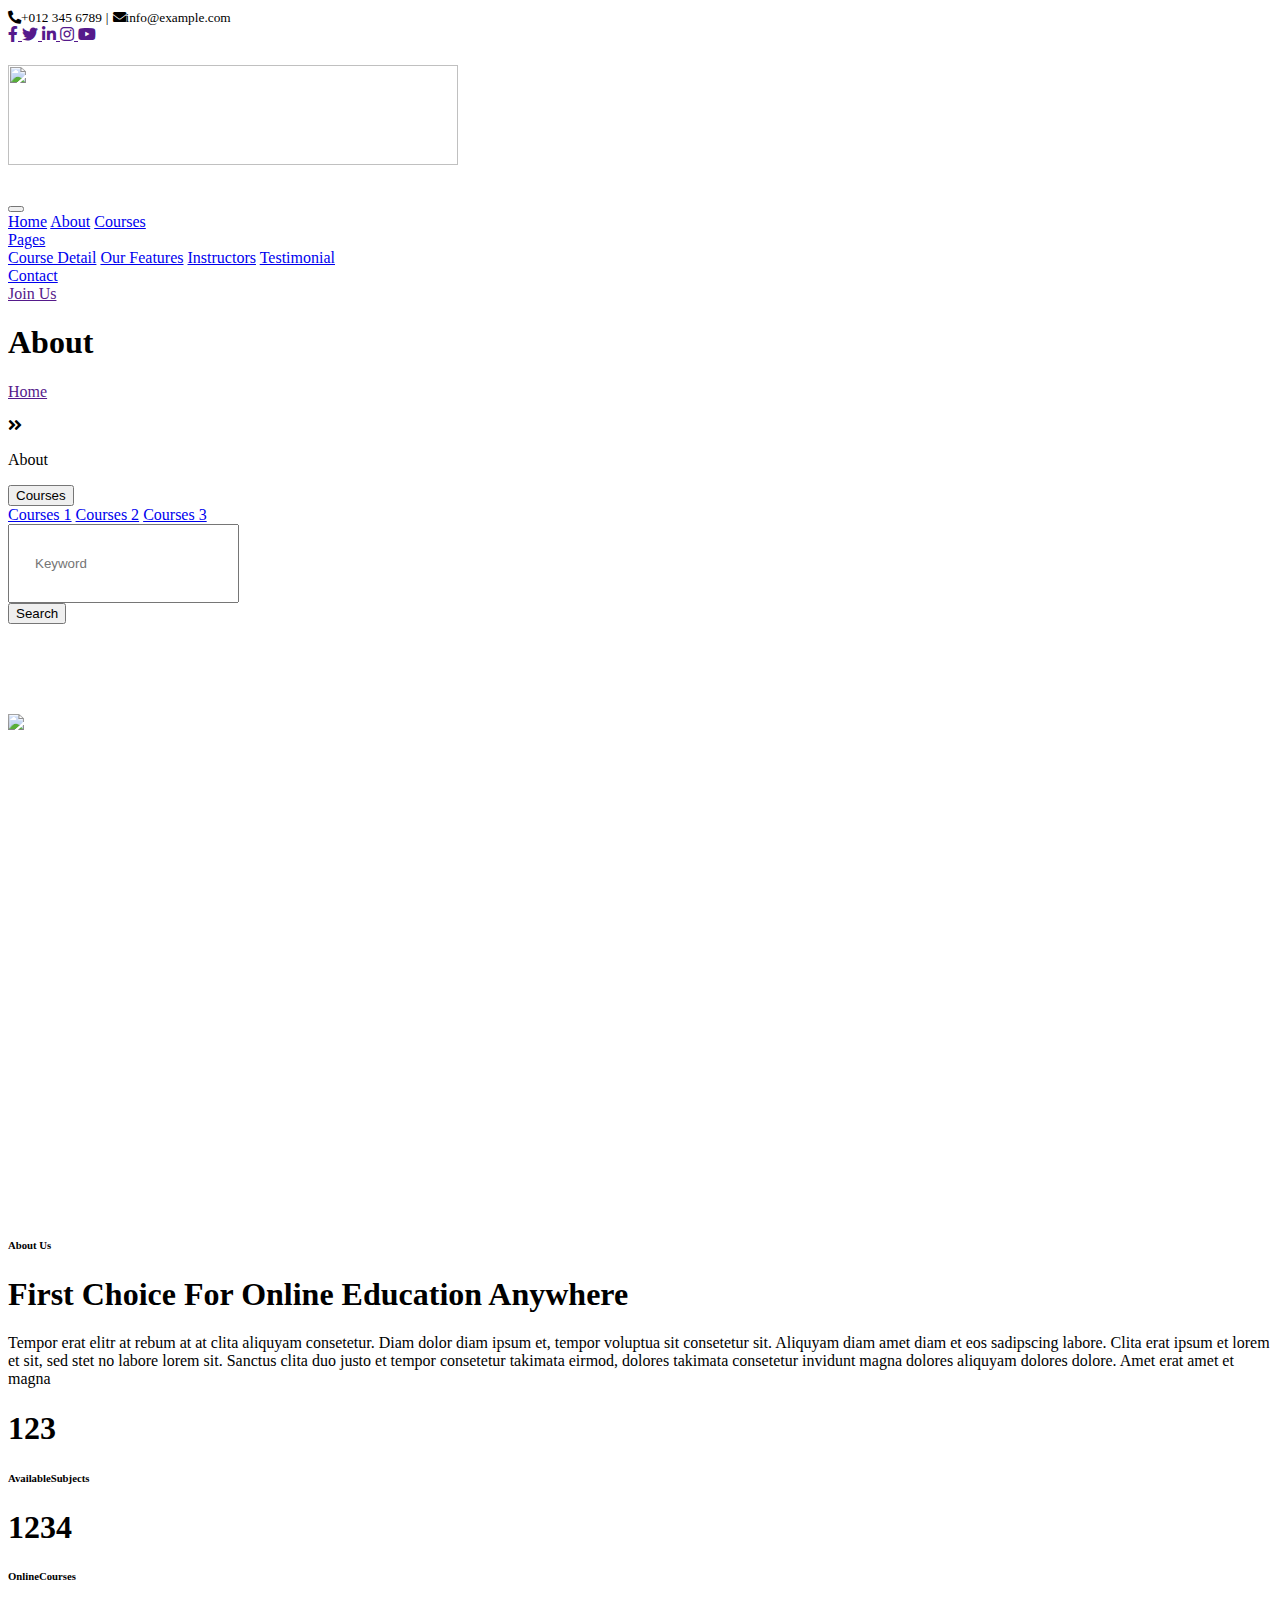
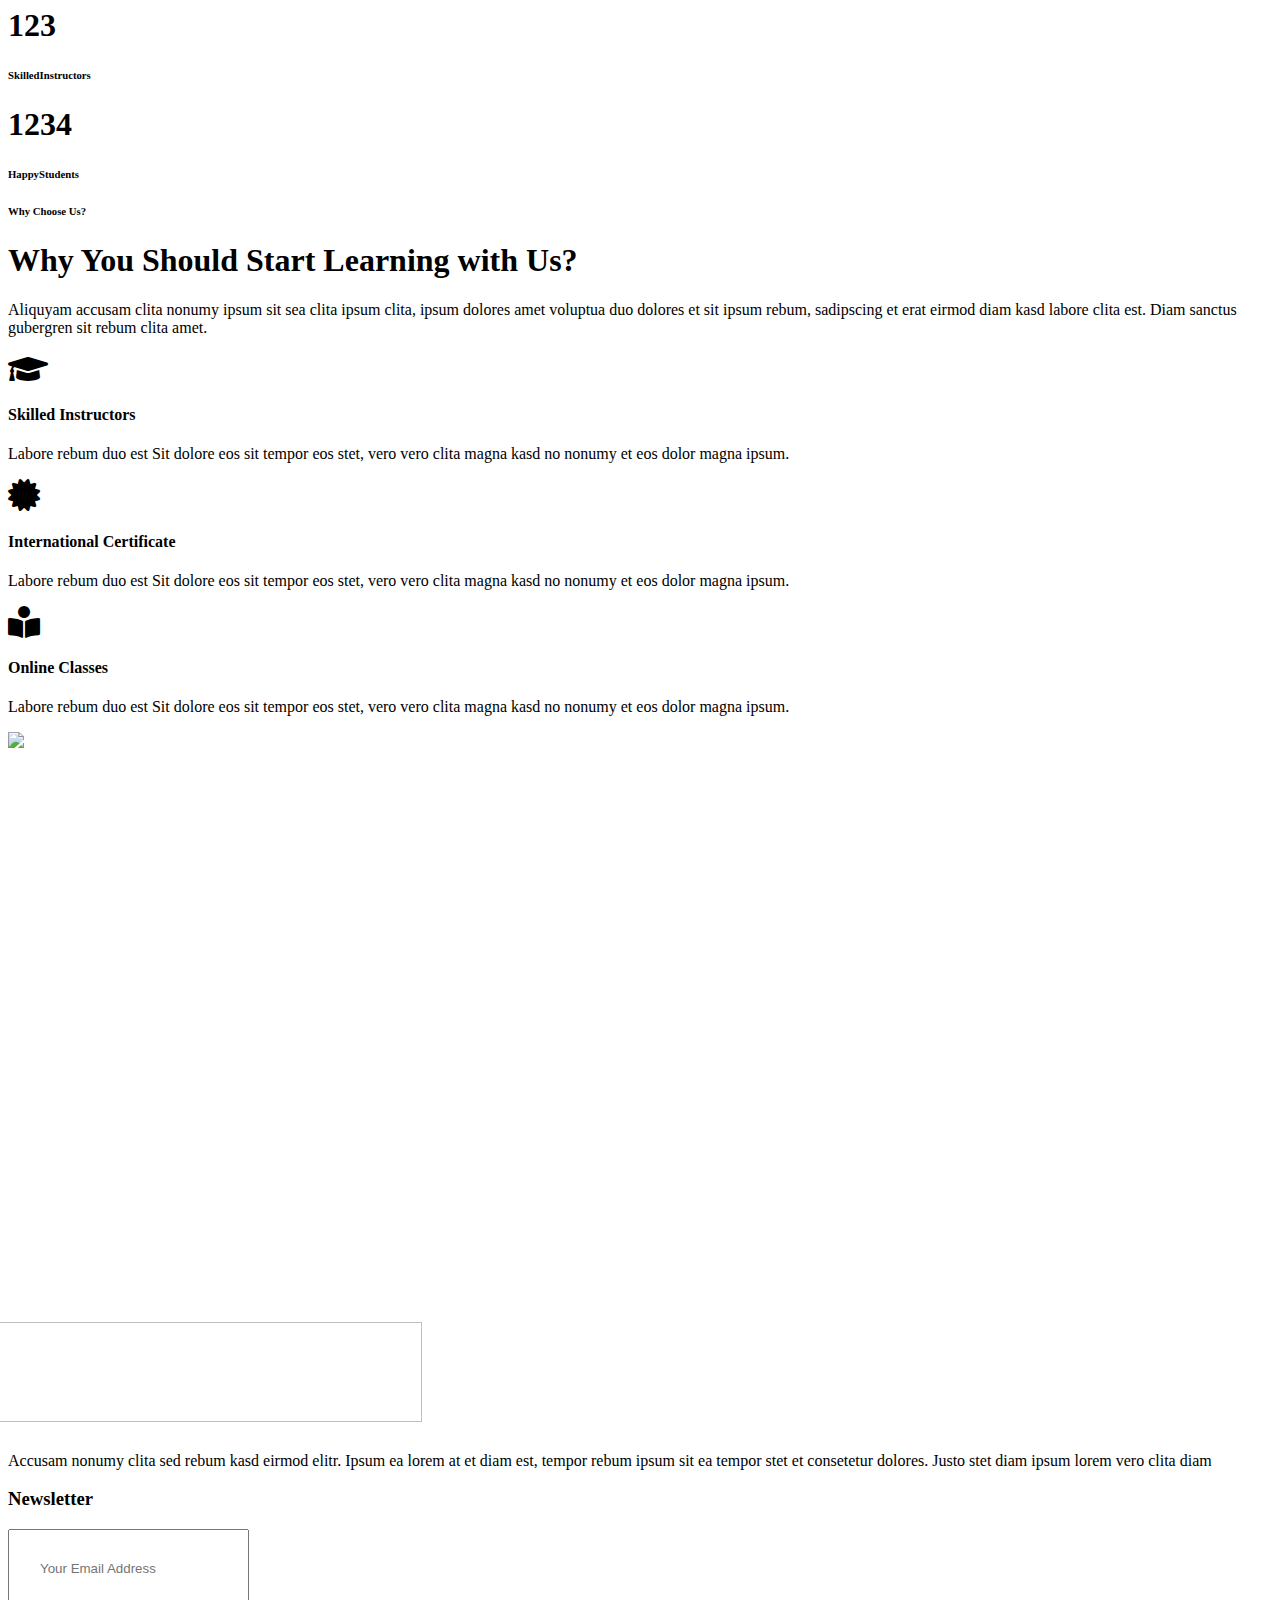
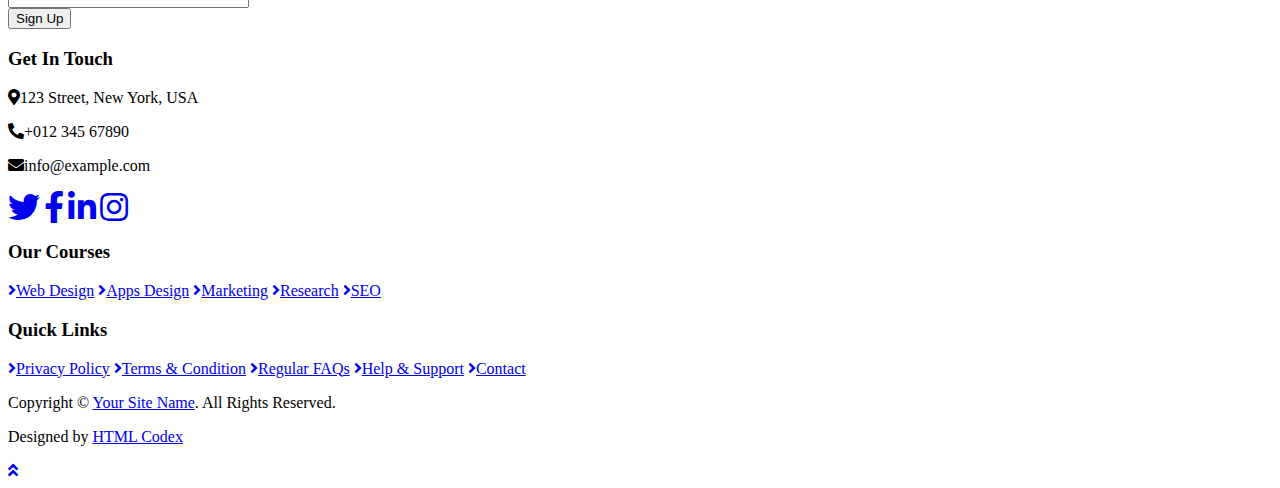
==== commit 39d263ec: "Add files via upload" ====
--- a/about.html
+++ b/about.html
@@ -61,7 +61,7 @@
     <div class="container-fluid p-0">
         <nav class="navbar navbar-expand-lg bg-white navbar-light py-3 py-lg-0 px-lg-5">
             <a href="index.html" class="navbar-brand ml-lg-3">
-                <h1 class="m-0 text-uppercase text-primary"><i class="fa fa-book-reader mr-3"></i>Edukate</h1>
+                <h1 class="m-0 text-uppercase text-primary"><img src="img/Nuevo logo.png"  style="width: 450px; height: 100px;"></h1>
             </a>
             <button type="button" class="navbar-toggler" data-toggle="collapse" data-target="#navbarCollapse">
                 <span class="navbar-toggler-icon"></span>
@@ -223,7 +223,7 @@
             <div class="row">
                 <div class="col-md-6 mb-5">
                     <a href="index.html" class="navbar-brand">
-                        <h1 class="mt-n2 text-uppercase text-white"><i class="fa fa-book-reader mr-3"></i>Edukate</h1>
+                        <h1 class="mt-n2 text-uppercase text-white"><img src="img/font.png"  style="width: 450px; height: 100px; margin-left: -36px;"></h1>
                     </a>
                     <p class="m-0">Accusam nonumy clita sed rebum kasd eirmod elitr. Ipsum ea lorem at et diam est, tempor rebum ipsum sit ea tempor stet et consetetur dolores. Justo stet diam ipsum lorem vero clita diam</p>
                 </div>
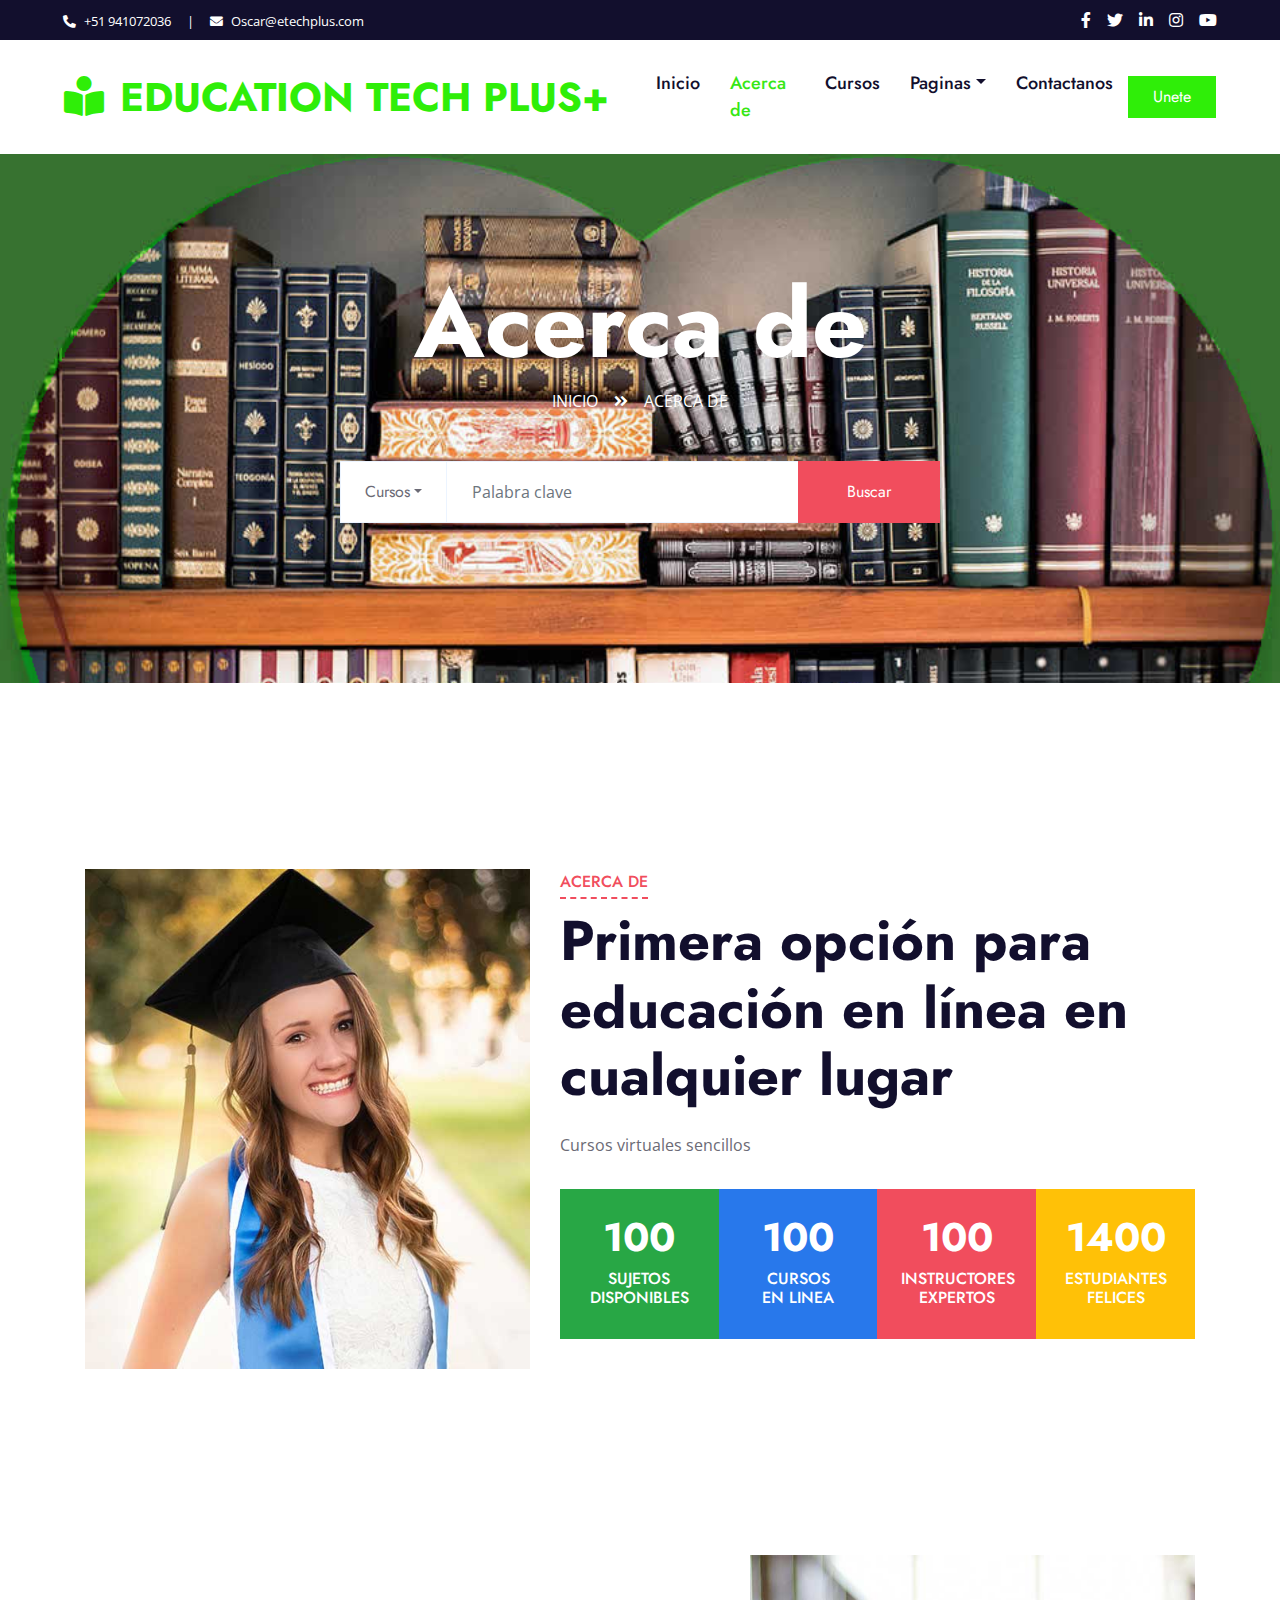
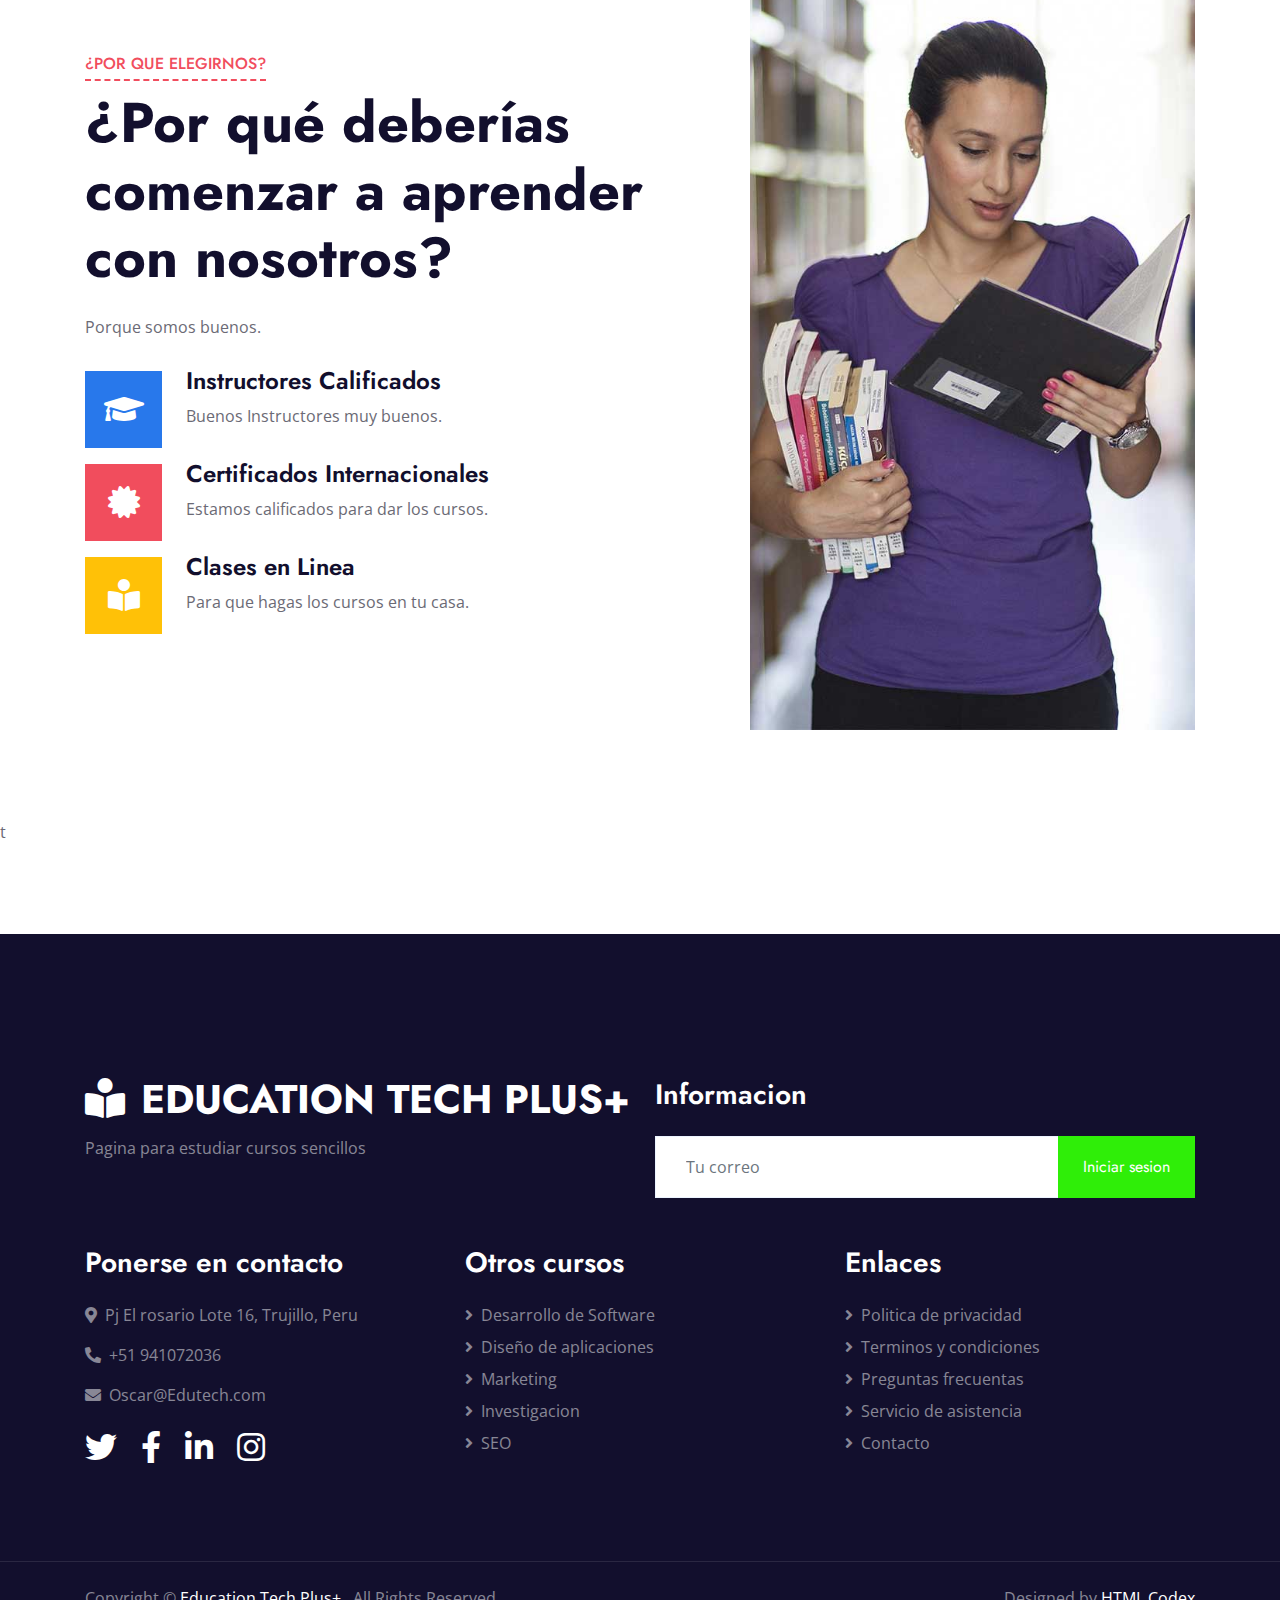
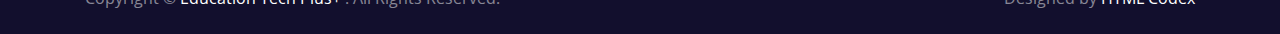
==== commit d2dd34f8: "about.html" ====
--- a/about.html
+++ b/about.html
@@ -3,10 +3,13 @@
 
 <head>
     <meta charset="utf-8">
-    <title>Edukate - Online Education Website Template</title>
+    <title>Education Tech Plus+ - Sitio online de cursos</title>
     <meta content="width=device-width, initial-scale=1.0" name="viewport">
     <meta content="Free HTML Templates" name="keywords">
     <meta content="Free HTML Templates" name="description">
+
+    <!-- Favicon -->
+    <link href="img/favicon.ico" rel="icon">
 
     <!-- Google Web Fonts -->
     <link rel="preconnect" href="https://fonts.gstatic.com">
@@ -28,9 +31,9 @@
         <div class="row py-2 px-lg-5">
             <div class="col-lg-6 text-center text-lg-left mb-2 mb-lg-0">
                 <div class="d-inline-flex align-items-center text-white">
-                    <small><i class="fa fa-phone-alt mr-2"></i>+012 345 6789</small>
+                    <small><i class="fa fa-phone-alt mr-2"></i>+51 941072036</small>
                     <small class="px-3">|</small>
-                    <small><i class="fa fa-envelope mr-2"></i>info@example.com</small>
+                    <small><i class="fa fa-envelope mr-2"></i>Oscar@etechplus.com</small>
                 </div>
             </div>
             <div class="col-lg-6 text-center text-lg-right">
@@ -61,28 +64,28 @@
     <div class="container-fluid p-0">
         <nav class="navbar navbar-expand-lg bg-white navbar-light py-3 py-lg-0 px-lg-5">
             <a href="index.html" class="navbar-brand ml-lg-3">
-                <h1 class="m-0 text-uppercase text-primary"><img src="img/Nuevo logo.png"  style="width: 450px; height: 100px;"></h1>
+                <h1 class="m-0 text-uppercase text-primary"><i class="fa fa-book-reader mr-3"></i>Education Tech Plus+</h1>
             </a>
             <button type="button" class="navbar-toggler" data-toggle="collapse" data-target="#navbarCollapse">
                 <span class="navbar-toggler-icon"></span>
             </button>
             <div class="collapse navbar-collapse justify-content-between px-lg-3" id="navbarCollapse">
                 <div class="navbar-nav mx-auto py-0">
-                    <a href="index.html" class="nav-item nav-link">Home</a>
-                    <a href="about.html" class="nav-item nav-link active">About</a>
-                    <a href="course.html" class="nav-item nav-link">Courses</a>
+                    <a href="index.html" class="nav-item nav-link">Inicio</a>
+                    <a href="about.html" class="nav-item nav-link active">Acerca de </a>
+                    <a href="course.html" class="nav-item nav-link">Cursos</a>
                     <div class="nav-item dropdown">
-                        <a href="#" class="nav-link dropdown-toggle" data-toggle="dropdown">Pages</a>
+                        <a href="#" class="nav-link dropdown-toggle" data-toggle="dropdown">Paginas</a>
                         <div class="dropdown-menu m-0">
-                            <a href="detail.html" class="dropdown-item">Course Detail</a>
-                            <a href="feature.html" class="dropdown-item">Our Features</a>
-                            <a href="team.html" class="dropdown-item">Instructors</a>
-                            <a href="testimonial.html" class="dropdown-item">Testimonial</a>
-                        </div>
-                    </div>
-                    <a href="contact.html" class="nav-item nav-link">Contact</a>
-                </div>
-                <a href="" class="btn btn-primary py-2 px-4 d-none d-lg-block">Join Us</a>
+                            <a href="detail.html" class="dropdown-item">Detalle de cursos</a>
+                            <a href="feature.html" class="dropdown-item">Nuestras Caracteristicas</a>
+                            <a href="team.html" class="dropdown-item">Instructores</a>
+                            <a href="testimonial.html" class="dropdown-item">Testimonios</a>
+                        </div>
+                    </div>
+                    <a href="contact.html" class="nav-item nav-link">Contactanos</a>
+                </div>
+                <a href="" class="btn btn-primary py-2 px-4 d-none d-lg-block">Unete</a>
             </div>
         </nav>
     </div>
@@ -92,26 +95,26 @@
     <!-- Header Start -->
     <div class="jumbotron jumbotron-fluid page-header position-relative overlay-bottom" style="margin-bottom: 90px;">
         <div class="container text-center py-5">
-            <h1 class="text-white display-1">About</h1>
+            <h1 class="text-white display-1">Acerca de</h1>
             <div class="d-inline-flex text-white mb-5">
-                <p class="m-0 text-uppercase"><a class="text-white" href="">Home</a></p>
+                <p class="m-0 text-uppercase"><a class="text-white" href="">Inicio</a></p>
                 <i class="fa fa-angle-double-right pt-1 px-3"></i>
-                <p class="m-0 text-uppercase">About</p>
+                <p class="m-0 text-uppercase">Acerca de</p>
             </div>
             <div class="mx-auto mb-5" style="width: 100%; max-width: 600px;">
                 <div class="input-group">
                     <div class="input-group-prepend">
                         <button class="btn btn-outline-light bg-white text-body px-4 dropdown-toggle" type="button" data-toggle="dropdown"
-                            aria-haspopup="true" aria-expanded="false">Courses</button>
+                            aria-haspopup="true" aria-expanded="false">Cursos</button>
                         <div class="dropdown-menu">
-                            <a class="dropdown-item" href="#">Courses 1</a>
-                            <a class="dropdown-item" href="#">Courses 2</a>
-                            <a class="dropdown-item" href="#">Courses 3</a>
-                        </div>
-                    </div>
-                    <input type="text" class="form-control border-light" style="padding: 30px 25px;" placeholder="Keyword">
+                            <a class="dropdown-item" href="#">Curso 1</a>
+                            <a class="dropdown-item" href="#">Curso 2</a>
+                            <a class="dropdown-item" href="#">Curso 3</a>
+                        </div>
+                    </div>
+                    <input type="text" class="form-control border-light" style="padding: 30px 25px;" placeholder="Palabra clave">
                     <div class="input-group-append">
-                        <button class="btn btn-secondary px-4 px-lg-5">Search</button>
+                        <button class="btn btn-secondary px-4 px-lg-5">Buscar</button>
                     </div>
                 </div>
             </div>
@@ -131,33 +134,33 @@
                 </div>
                 <div class="col-lg-7">
                     <div class="section-title position-relative mb-4">
-                        <h6 class="d-inline-block position-relative text-secondary text-uppercase pb-2">About Us</h6>
-                        <h1 class="display-4">First Choice For Online Education Anywhere</h1>
-                    </div>
-                    <p>Tempor erat elitr at rebum at at clita aliquyam consetetur. Diam dolor diam ipsum et, tempor voluptua sit consetetur sit. Aliquyam diam amet diam et eos sadipscing labore. Clita erat ipsum et lorem et sit, sed stet no labore lorem sit. Sanctus clita duo justo et tempor consetetur takimata eirmod, dolores takimata consetetur invidunt magna dolores aliquyam dolores dolore. Amet erat amet et magna</p>
+                        <h6 class="d-inline-block position-relative text-secondary text-uppercase pb-2">Acerca de</h6>
+                        <h1 class="display-4">Primera opción para educación en línea en cualquier lugar</h1>
+                    </div>
+                    <p>Cursos virtuales sencillos</p>
                     <div class="row pt-3 mx-0">
                         <div class="col-3 px-0">
                             <div class="bg-success text-center p-4">
-                                <h1 class="text-white" data-toggle="counter-up">123</h1>
-                                <h6 class="text-uppercase text-white">Available<span class="d-block">Subjects</span></h6>
+                                <h1 class="text-white" data-toggle="counter-up">100</h1>
+                                <h6 class="text-uppercase text-white">Sujetos<span class="d-block">Disponibles</span></h6>
                             </div>
                         </div>
                         <div class="col-3 px-0">
                             <div class="bg-primary text-center p-4">
-                                <h1 class="text-white" data-toggle="counter-up">1234</h1>
-                                <h6 class="text-uppercase text-white">Online<span class="d-block">Courses</span></h6>
+                                <h1 class="text-white" data-toggle="counter-up">100</h1>
+                                <h6 class="text-uppercase text-white">Cursos<span class="d-block">En Linea</span></h6>
                             </div>
                         </div>
                         <div class="col-3 px-0">
                             <div class="bg-secondary text-center p-4">
-                                <h1 class="text-white" data-toggle="counter-up">123</h1>
-                                <h6 class="text-uppercase text-white">Skilled<span class="d-block">Instructors</span></h6>
+                                <h1 class="text-white" data-toggle="counter-up">100</h1>
+                                <h6 class="text-uppercase text-white">Instructores<span class="d-block"> Expertos </span></h6>
                             </div>
                         </div>
                         <div class="col-3 px-0">
                             <div class="bg-warning text-center p-4">
-                                <h1 class="text-white" data-toggle="counter-up">1234</h1>
-                                <h6 class="text-uppercase text-white">Happy<span class="d-block">Students</span></h6>
+                                <h1 class="text-white" data-toggle="counter-up">1400</h1>
+                                <h6 class="text-uppercase text-white">Estudiantes<span class="d-block">Felices</span></h6>
                             </div>
                         </div>
                     </div>
@@ -169,22 +172,22 @@
 
 
     <!-- Feature Start -->
-    <div class="container-fluid py-5">
-        <div class="container py-5">
-            <div class="row">
-                <div class="col-lg-7 mb-5 mb-lg-0">
+    <div class="container-fluid bg-image" style="margin: 90px 0;">
+        <div class="container">
+            <div class="row">
+                <div class="col-lg-7 my-5 pt-5 pb-lg-5">
                     <div class="section-title position-relative mb-4">
-                        <h6 class="d-inline-block position-relative text-secondary text-uppercase pb-2">Why Choose Us?</h6>
-                        <h1 class="display-4">Why You Should Start Learning with Us?</h1>
-                    </div>
-                    <p class="mb-4 pb-2">Aliquyam accusam clita nonumy ipsum sit sea clita ipsum clita, ipsum dolores amet voluptua duo dolores et sit ipsum rebum, sadipscing et erat eirmod diam kasd labore clita est. Diam sanctus gubergren sit rebum clita amet.</p>
+                        <h6 class="d-inline-block position-relative text-secondary text-uppercase pb-2">¿Por que elegirnos?</h6>
+                        <h1 class="display-4">¿Por qué deberías comenzar a aprender con nosotros?</h1>
+                    </div>
+                    <p class="mb-4 pb-2">Porque somos buenos.</p>
                     <div class="d-flex mb-3">
                         <div class="btn-icon bg-primary mr-4">
                             <i class="fa fa-2x fa-graduation-cap text-white"></i>
                         </div>
                         <div class="mt-n1">
-                            <h4>Skilled Instructors</h4>
-                            <p>Labore rebum duo est Sit dolore eos sit tempor eos stet, vero vero clita magna kasd no nonumy et eos dolor magna ipsum.</p>
+                            <h4>Instructores Calificados</h4>
+                            <p>Buenos Instructores muy buenos.</p>
                         </div>
                     </div>
                     <div class="d-flex mb-3">
@@ -192,8 +195,8 @@
                             <i class="fa fa-2x fa-certificate text-white"></i>
                         </div>
                         <div class="mt-n1">
-                            <h4>International Certificate</h4>
-                            <p>Labore rebum duo est Sit dolore eos sit tempor eos stet, vero vero clita magna kasd no nonumy et eos dolor magna ipsum.</p>
+                            <h4>Certificados Internacionales</h4>
+                            <p>Estamos calificados para dar los cursos.</p>
                         </div>
                     </div>
                     <div class="d-flex">
@@ -201,8 +204,8 @@
                             <i class="fa fa-2x fa-book-reader text-white"></i>
                         </div>
                         <div class="mt-n1">
-                            <h4>Online Classes</h4>
-                            <p class="m-0">Labore rebum duo est Sit dolore eos sit tempor eos stet, vero vero clita magna kasd no nonumy et eos dolor magna ipsum.</p>
+                            <h4>Clases en Linea</h4>
+                            <p class="m-0">Para que hagas los cursos en tu casa.</p>
                         </div>
                     </div>
                 </div>
@@ -213,7 +216,7 @@
                 </div>
             </div>
         </div>
-    </div>
+    </div>t
     <!-- Feature Start -->
 
 
@@ -223,17 +226,17 @@
             <div class="row">
                 <div class="col-md-6 mb-5">
                     <a href="index.html" class="navbar-brand">
-                        <h1 class="mt-n2 text-uppercase text-white"><img src="img/font.png"  style="width: 450px; height: 100px; margin-left: -36px;"></h1>
-                    </a>
-                    <p class="m-0">Accusam nonumy clita sed rebum kasd eirmod elitr. Ipsum ea lorem at et diam est, tempor rebum ipsum sit ea tempor stet et consetetur dolores. Justo stet diam ipsum lorem vero clita diam</p>
+                        <h1 class="mt-n2 text-uppercase text-white"><i class="fa fa-book-reader mr-3"></i>Education Tech Plus+</h1>
+                    </a>
+                    <p class="m-0">Pagina para estudiar cursos sencillos</p>
                 </div>
                 <div class="col-md-6 mb-5">
-                    <h3 class="text-white mb-4">Newsletter</h3>
+                    <h3 class="text-white mb-4">Informacion</h3>
                     <div class="w-100">
                         <div class="input-group">
-                            <input type="text" class="form-control border-light" style="padding: 30px;" placeholder="Your Email Address">
+                            <input type="text" class="form-control border-light" style="padding: 30px;" placeholder="Tu correo">
                             <div class="input-group-append">
-                                <button class="btn btn-primary px-4">Sign Up</button>
+                                <button class="btn btn-primary px-4">Iniciar sesion</button>
                             </div>
                         </div>
                     </div>
@@ -241,10 +244,10 @@
             </div>
             <div class="row">
                 <div class="col-md-4 mb-5">
-                    <h3 class="text-white mb-4">Get In Touch</h3>
-                    <p><i class="fa fa-map-marker-alt mr-2"></i>123 Street, New York, USA</p>
-                    <p><i class="fa fa-phone-alt mr-2"></i>+012 345 67890</p>
-                    <p><i class="fa fa-envelope mr-2"></i>info@example.com</p>
+                    <h3 class="text-white mb-4">Ponerse en contacto</h3>
+                    <p><i class="fa fa-map-marker-alt mr-2"></i>Pj El rosario  Lote 16, Trujillo, Peru</p>
+                    <p><i class="fa fa-phone-alt mr-2"></i>+51 941072036</p>
+                    <p><i class="fa fa-envelope mr-2"></i>Oscar@Edutech.com</p>
                     <div class="d-flex justify-content-start mt-4">
                         <a class="text-white mr-4" href="#"><i class="fab fa-2x fa-twitter"></i></a>
                         <a class="text-white mr-4" href="#"><i class="fab fa-2x fa-facebook-f"></i></a>
@@ -253,23 +256,23 @@
                     </div>
                 </div>
                 <div class="col-md-4 mb-5">
-                    <h3 class="text-white mb-4">Our Courses</h3>
+                    <h3 class="text-white mb-4">Otros cursos</h3>
                     <div class="d-flex flex-column justify-content-start">
-                        <a class="text-white-50 mb-2" href="#"><i class="fa fa-angle-right mr-2"></i>Web Design</a>
-                        <a class="text-white-50 mb-2" href="#"><i class="fa fa-angle-right mr-2"></i>Apps Design</a>
+                        <a class="text-white-50 mb-2" href="#"><i class="fa fa-angle-right mr-2"></i>Desarrollo de Software</a>
+                        <a class="text-white-50 mb-2" href="#"><i class="fa fa-angle-right mr-2"></i>Diseño de aplicaciones</a>
                         <a class="text-white-50 mb-2" href="#"><i class="fa fa-angle-right mr-2"></i>Marketing</a>
-                        <a class="text-white-50 mb-2" href="#"><i class="fa fa-angle-right mr-2"></i>Research</a>
+                        <a class="text-white-50 mb-2" href="#"><i class="fa fa-angle-right mr-2"></i>Investigacion</a>
                         <a class="text-white-50" href="#"><i class="fa fa-angle-right mr-2"></i>SEO</a>
                     </div>
                 </div>
                 <div class="col-md-4 mb-5">
-                    <h3 class="text-white mb-4">Quick Links</h3>
+                    <h3 class="text-white mb-4">Enlaces</h3>
                     <div class="d-flex flex-column justify-content-start">
-                        <a class="text-white-50 mb-2" href="#"><i class="fa fa-angle-right mr-2"></i>Privacy Policy</a>
-                        <a class="text-white-50 mb-2" href="#"><i class="fa fa-angle-right mr-2"></i>Terms & Condition</a>
-                        <a class="text-white-50 mb-2" href="#"><i class="fa fa-angle-right mr-2"></i>Regular FAQs</a>
-                        <a class="text-white-50 mb-2" href="#"><i class="fa fa-angle-right mr-2"></i>Help & Support</a>
-                        <a class="text-white-50" href="#"><i class="fa fa-angle-right mr-2"></i>Contact</a>
+                        <a class="text-white-50 mb-2" href="#"><i class="fa fa-angle-right mr-2"></i>Politica de privacidad</a>
+                        <a class="text-white-50 mb-2" href="#"><i class="fa fa-angle-right mr-2"></i>Terminos y condiciones</a>
+                        <a class="text-white-50 mb-2" href="#"><i class="fa fa-angle-right mr-2"></i>Preguntas frecuentas</a>
+                        <a class="text-white-50 mb-2" href="#"><i class="fa fa-angle-right mr-2"></i>Servicio de asistencia</a>
+                        <a class="text-white-50" href="#"><i class="fa fa-angle-right mr-2"></i>Contacto</a>
                     </div>
                 </div>
             </div>
@@ -279,7 +282,7 @@
         <div class="container">
             <div class="row">
                 <div class="col-md-6 text-center text-md-left mb-3 mb-md-0">
-                    <p class="m-0">Copyright &copy; <a class="text-white" href="#">Your Site Name</a>. All Rights Reserved.
+                    <p class="m-0">Copyright &copy; <a class="text-white" href="#">Education Tech Plus+ </a>. All Rights Reserved.
                     </p>
                 </div>
                 <div class="col-md-6 text-center text-md-right">
@@ -308,4 +311,5 @@
     <script src="js/main.js"></script>
 </body>
 
-</html>+</html>
+           
--- a/css/style.css
+++ b/css/style.css
@@ -0,0 +1,9933 @@
+/******* Bootstrap Theming ********/
+/*!
+ * Bootstrap v4.5.3 (https://getbootstrap.com/)
+ * Copyright 2011-2020 The Bootstrap Authors
+ * Copyright 2011-2020 Twitter, Inc.
+ * Licensed under MIT (https://github.com/twbs/bootstrap/blob/main/LICENSE)
+ */
+:root {
+  --blue: #007bff;
+  --indigo: #6610f2;
+  --purple: #6f42c1;
+  --pink: #e83e8c;
+  --red: #dc3545;
+  --orange: #fd7e14;
+  --yellow: #ffc107;
+  --green: #28a745;
+  --teal: #20c997;
+  --cyan: #17a2b8;
+  --white: #fff;
+  --gray: #6c757d;
+  --gray-dark: #343a40;
+  --primary: #2878EB;
+  --secondary: #F14D5D;
+  --success: #28a745;
+  --info: #17a2b8;
+  --warning: #ffc107;
+  --danger: #dc3545;
+  --light: #ECF4FF;
+  --dark: #120F2D;
+  --breakpoint-xs: 0;
+  --breakpoint-sm: 576px;
+  --breakpoint-md: 768px;
+  --breakpoint-lg: 992px;
+  --breakpoint-xl: 1200px;
+  --font-family-sans-serif: -apple-system, BlinkMacSystemFont, "Segoe UI", Roboto, "Helvetica Neue", Arial, "Noto Sans", sans-serif, "Apple Color Emoji", "Segoe UI Emoji", "Segoe UI Symbol", "Noto Color Emoji";
+  --font-family-monospace: SFMono-Regular, Menlo, Monaco, Consolas, "Liberation Mono", "Courier New", monospace;
+}
+
+*,
+*::before,
+*::after {
+  box-sizing: border-box;
+}
+
+html {
+  font-family: sans-serif;
+  line-height: 1.15;
+  -webkit-text-size-adjust: 100%;
+  -webkit-tap-highlight-color: rgba(0, 0, 0, 0);
+}
+
+article, aside, figcaption, figure, footer, header, hgroup, main, nav, section {
+  display: block;
+}
+
+body {
+  margin: 0;
+  font-family: "Open Sans", sans-serif;
+  font-size: 1rem;
+  font-weight: 400;
+  line-height: 1.5;
+  color: #6B6A75;
+  text-align: left;
+  background-color: #FFFFFF;
+}
+
+[tabindex="-1"]:focus:not(:focus-visible) {
+  outline: 0 !important;
+}
+
+hr {
+  box-sizing: content-box;
+  height: 0;
+  overflow: visible;
+}
+
+h1, h2, h3, h4, h5, h6 {
+  margin-top: 0;
+  margin-bottom: 0.5rem;
+}
+
+p {
+  margin-top: 0;
+  margin-bottom: 1rem;
+}
+
+abbr[title],
+abbr[data-original-title] {
+  text-decoration: underline;
+  text-decoration: underline dotted;
+  cursor: help;
+  border-bottom: 0;
+  text-decoration-skip-ink: none;
+}
+
+address {
+  margin-bottom: 1rem;
+  font-style: normal;
+  line-height: inherit;
+}
+
+ol,
+ul,
+dl {
+  margin-top: 0;
+  margin-bottom: 1rem;
+}
+
+ol ol,
+ul ul,
+ol ul,
+ul ol {
+  margin-bottom: 0;
+}
+
+dt {
+  font-weight: 700;
+}
+
+dd {
+  margin-bottom: .5rem;
+  margin-left: 0;
+}
+
+blockquote {
+  margin: 0 0 1rem;
+}
+
+b,
+strong {
+  font-weight: bolder;
+}
+
+small {
+  font-size: 80%;
+}
+
+sub,
+sup {
+  position: relative;
+  font-size: 75%;
+  line-height: 0;
+  vertical-align: baseline;
+}
+
+sub {
+  bottom: -.25em;
+}
+
+sup {
+  top: -.5em;
+}
+
+a {
+  color: #2878EB;
+  text-decoration: none;
+  background-color: transparent;
+}
+
+a:hover {
+  color: #1154b6;
+  text-decoration: underline;
+}
+
+a:not([href]):not([class]) {
+  color: inherit;
+  text-decoration: none;
+}
+
+a:not([href]):not([class]):hover {
+  color: inherit;
+  text-decoration: none;
+}
+
+pre,
+code,
+kbd,
+samp {
+  font-family: SFMono-Regular, Menlo, Monaco, Consolas, "Liberation Mono", "Courier New", monospace;
+  font-size: 1em;
+}
+
+pre {
+  margin-top: 0;
+  margin-bottom: 1rem;
+  overflow: auto;
+  -ms-overflow-style: scrollbar;
+}
+
+figure {
+  margin: 0 0 1rem;
+}
+
+img {
+  vertical-align: middle;
+  border-style: none;
+}
+
+svg {
+  overflow: hidden;
+  vertical-align: middle;
+}
+
+table {
+  border-collapse: collapse;
+}
+
+caption {
+  padding-top: 0.75rem;
+  padding-bottom: 0.75rem;
+  color: #6c757d;
+  text-align: left;
+  caption-side: bottom;
+}
+
+th {
+  text-align: inherit;
+  text-align: -webkit-match-parent;
+}
+
+label {
+  display: inline-block;
+  margin-bottom: 0.5rem;
+}
+
+button {
+  border-radius: 0;
+}
+
+button:focus {
+  outline: 1px dotted;
+  outline: 5px auto -webkit-focus-ring-color;
+}
+
+input,
+button,
+select,
+optgroup,
+textarea {
+  margin: 0;
+  font-family: inherit;
+  font-size: inherit;
+  line-height: inherit;
+}
+
+button,
+input {
+  overflow: visible;
+}
+
+button,
+select {
+  text-transform: none;
+}
+
+[role="button"] {
+  cursor: pointer;
+}
+
+select {
+  word-wrap: normal;
+}
+
+
+
+button:not(:disabled),
+[type="button"]:not(:disabled),
+[type="reset"]:not(:disabled),
+[type="submit"]:not(:disabled) {
+  cursor: pointer;
+}
+
+button::-moz-focus-inner,
+[type="button"]::-moz-focus-inner,
+[type="reset"]::-moz-focus-inner,
+[type="submit"]::-moz-focus-inner {
+  padding: 0;
+  border-style: none;
+}
+
+input[type="radio"],
+input[type="checkbox"] {
+  box-sizing: border-box;
+  padding: 0;
+}
+
+textarea {
+  overflow: auto;
+  resize: vertical;
+}
+
+fieldset {
+  min-width: 0;
+  padding: 0;
+  margin: 0;
+  border: 0;
+}
+
+legend {
+  display: block;
+  width: 100%;
+  max-width: 100%;
+  padding: 0;
+  margin-bottom: .5rem;
+  font-size: 1.5rem;
+  line-height: inherit;
+  color: inherit;
+  white-space: normal;
+}
+
+@media (max-width: 1200px) {
+  legend {
+    font-size: calc(1.275rem + 0.3vw) ;
+  }
+}
+
+progress {
+  vertical-align: baseline;
+}
+
+[type="number"]::-webkit-inner-spin-button,
+[type="number"]::-webkit-outer-spin-button {
+  height: auto;
+}
+
+
+
+[type="search"]::-webkit-search-decoration {
+  -webkit-appearance: none;
+}
+
+::-webkit-file-upload-button {
+  font: inherit;
+  -webkit-appearance: button;
+}
+
+output {
+  display: inline-block;
+}
+
+summary {
+  display: list-item;
+  cursor: pointer;
+}
+
+template {
+  display: none;
+}
+
+[hidden] {
+  display: none !important;
+}
+
+h1, h2, h3, h4, h5, h6,
+.h1, .h2, .h3, .h4, .h5, .h6 {
+  margin-bottom: 0.5rem;
+  font-family: "Jost", sans-serif;
+  font-weight: 500;
+  line-height: 1.2;
+  color: #120F2D;
+}
+
+h1, .h1 {
+  font-size: 2.5rem;
+}
+
+@media (max-width: 1200px) {
+  h1, .h1 {
+    font-size: calc(1.375rem + 1.5vw) ;
+  }
+}
+
+h2, .h2 {
+  font-size: 2rem;
+}
+
+@media (max-width: 1200px) {
+  h2, .h2 {
+    font-size: calc(1.325rem + 0.9vw) ;
+  }
+}
+
+h3, .h3 {
+  font-size: 1.75rem;
+}
+
+@media (max-width: 1200px) {
+  h3, .h3 {
+    font-size: calc(1.3rem + 0.6vw) ;
+  }
+}
+
+h4, .h4 {
+  font-size: 1.5rem;
+}
+
+@media (max-width: 1200px) {
+  h4, .h4 {
+    font-size: calc(1.275rem + 0.3vw) ;
+  }
+}
+
+h5, .h5 {
+  font-size: 1.25rem;
+}
+
+h6, .h6 {
+  font-size: 1rem;
+}
+
+.lead {
+  font-size: 1.25rem;
+  font-weight: 300;
+}
+
+.display-1 {
+  font-size: 6rem;
+  font-weight: 300;
+  line-height: 1.2;
+}
+
+@media (max-width: 1200px) {
+  .display-1 {
+    font-size: calc(1.725rem + 5.7vw) ;
+  }
+}
+
+.display-2 {
+  font-size: 5.5rem;
+  font-weight: 300;
+  line-height: 1.2;
+}
+
+@media (max-width: 1200px) {
+  .display-2 {
+    font-size: calc(1.675rem + 5.1vw) ;
+  }
+}
+
+.display-3 {
+  font-size: 4.5rem;
+  font-weight: 300;
+  line-height: 1.2;
+}
+
+@media (max-width: 1200px) {
+  .display-3 {
+    font-size: calc(1.575rem + 3.9vw) ;
+  }
+}
+
+.display-4 {
+  font-size: 3.5rem;
+  font-weight: 300;
+  line-height: 1.2;
+}
+
+@media (max-width: 1200px) {
+  .display-4 {
+    font-size: calc(1.475rem + 2.7vw) ;
+  }
+}
+
+hr {
+  margin-top: 1rem;
+  margin-bottom: 1rem;
+  border: 0;
+  border-top: 1px solid rgba(0, 0, 0, 0.1);
+}
+
+small,
+.small {
+  font-size: 80%;
+  font-weight: 400;
+}
+
+mark,
+.mark {
+  padding: 0.2em;
+  background-color: #fcf8e3;
+}
+
+.list-unstyled {
+  padding-left: 0;
+  list-style: none;
+}
+
+.list-inline {
+  padding-left: 0;
+  list-style: none;
+}
+
+.list-inline-item {
+  display: inline-block;
+}
+
+.list-inline-item:not(:last-child) {
+  margin-right: 0.5rem;
+}
+
+.initialism {
+  font-size: 90%;
+  text-transform: uppercase;
+}
+
+.blockquote {
+  margin-bottom: 1rem;
+  font-size: 1.25rem;
+}
+
+.blockquote-footer {
+  display: block;
+  font-size: 80%;
+  color: #6c757d;
+}
+
+.blockquote-footer::before {
+  content: "\2014\00A0";
+}
+
+.img-fluid {
+  max-width: 100%;
+  height: auto;
+}
+
+.img-thumbnail {
+  padding: 0.25rem;
+  background-color: #FFFFFF;
+  border: 1px solid #dee2e6;
+  border-radius: false;
+  max-width: 100%;
+  height: auto;
+}
+
+.figure {
+  display: inline-block;
+}
+
+.figure-img {
+  margin-bottom: 0.5rem;
+  line-height: 1;
+}
+
+.figure-caption {
+  font-size: 90%;
+  color: #6c757d;
+}
+
+code {
+  font-size: 87.5%;
+  color: #e83e8c;
+  word-wrap: break-word;
+}
+
+a > code {
+  color: inherit;
+}
+
+kbd {
+  padding: 0.2rem 0.4rem;
+  font-size: 87.5%;
+  color: #fff;
+  background-color: #212529;
+  border-radius: 0.2rem;
+}
+
+kbd kbd {
+  padding: 0;
+  font-size: 100%;
+  font-weight: 700;
+}
+
+pre {
+  display: block;
+  font-size: 87.5%;
+  color: #212529;
+}
+
+pre code {
+  font-size: inherit;
+  color: inherit;
+  word-break: normal;
+}
+
+.pre-scrollable {
+  max-height: 340px;
+  overflow-y: scroll;
+}
+
+.container,
+.container-fluid,
+.container-sm,
+.container-md,
+.container-lg,
+.container-xl {
+  width: 100%;
+  padding-right: 15px;
+  padding-left: 15px;
+  margin-right: auto;
+  margin-left: auto;
+}
+
+@media (min-width: 576px) {
+  .container, .container-sm {
+    max-width: 540px;
+  }
+}
+
+@media (min-width: 768px) {
+  .container, .container-sm, .container-md {
+    max-width: 720px;
+  }
+}
+
+@media (min-width: 992px) {
+  .container, .container-sm, .container-md, .container-lg {
+    max-width: 960px;
+  }
+}
+
+@media (min-width: 1200px) {
+  .container, .container-sm, .container-md, .container-lg, .container-xl {
+    max-width: 1140px;
+  }
+}
+
+.row {
+  display: flex;
+  flex-wrap: wrap;
+  margin-right: -15px;
+  margin-left: -15px;
+}
+
+.no-gutters {
+  margin-right: 0;
+  margin-left: 0;
+}
+
+.no-gutters > .col,
+.no-gutters > [class*="col-"] {
+  padding-right: 0;
+  padding-left: 0;
+}
+
+.col-1, .col-2, .col-3, .col-4, .col-5, .col-6, .col-7, .col-8, .col-9, .col-10, .col-11, .col-12, .col,
+.col-auto, .col-sm-1, .col-sm-2, .col-sm-3, .col-sm-4, .col-sm-5, .col-sm-6, .col-sm-7, .col-sm-8, .col-sm-9, .col-sm-10, .col-sm-11, .col-sm-12, .col-sm,
+.col-sm-auto, .col-md-1, .col-md-2, .col-md-3, .col-md-4, .col-md-5, .col-md-6, .col-md-7, .col-md-8, .col-md-9, .col-md-10, .col-md-11, .col-md-12, .col-md,
+.col-md-auto, .col-lg-1, .col-lg-2, .col-lg-3, .col-lg-4, .col-lg-5, .col-lg-6, .col-lg-7, .col-lg-8, .col-lg-9, .col-lg-10, .col-lg-11, .col-lg-12, .col-lg,
+.col-lg-auto, .col-xl-1, .col-xl-2, .col-xl-3, .col-xl-4, .col-xl-5, .col-xl-6, .col-xl-7, .col-xl-8, .col-xl-9, .col-xl-10, .col-xl-11, .col-xl-12, .col-xl,
+.col-xl-auto {
+  position: relative;
+  width: 100%;
+  padding-right: 15px;
+  padding-left: 15px;
+}
+
+.col {
+  flex-basis: 0;
+  flex-grow: 1;
+  max-width: 100%;
+}
+
+.row-cols-1 > * {
+  flex: 0 0 100%;
+  max-width: 100%;
+}
+
+.row-cols-2 > * {
+  flex: 0 0 50%;
+  max-width: 50%;
+}
+
+.row-cols-3 > * {
+  flex: 0 0 33.33333%;
+  max-width: 33.33333%;
+}
+
+.row-cols-4 > * {
+  flex: 0 0 25%;
+  max-width: 25%;
+}
+
+.row-cols-5 > * {
+  flex: 0 0 20%;
+  max-width: 20%;
+}
+
+.row-cols-6 > * {
+  flex: 0 0 16.66667%;
+  max-width: 16.66667%;
+}
+
+.col-auto {
+  flex: 0 0 auto;
+  width: auto;
+  max-width: 100%;
+}
+
+.col-1 {
+  flex: 0 0 8.33333%;
+  max-width: 8.33333%;
+}
+
+.col-2 {
+  flex: 0 0 16.66667%;
+  max-width: 16.66667%;
+}
+
+.col-3 {
+  flex: 0 0 25%;
+  max-width: 25%;
+}
+
+.col-4 {
+  flex: 0 0 33.33333%;
+  max-width: 33.33333%;
+}
+
+.col-5 {
+  flex: 0 0 41.66667%;
+  max-width: 41.66667%;
+}
+
+.col-6 {
+  flex: 0 0 50%;
+  max-width: 50%;
+}
+
+.col-7 {
+  flex: 0 0 58.33333%;
+  max-width: 58.33333%;
+}
+
+.col-8 {
+  flex: 0 0 66.66667%;
+  max-width: 66.66667%;
+}
+
+.col-9 {
+  flex: 0 0 75%;
+  max-width: 75%;
+}
+
+.col-10 {
+  flex: 0 0 83.33333%;
+  max-width: 83.33333%;
+}
+
+.col-11 {
+  flex: 0 0 91.66667%;
+  max-width: 91.66667%;
+}
+
+.col-12 {
+  flex: 0 0 100%;
+  max-width: 100%;
+}
+
+.order-first {
+  order: -1;
+}
+
+.order-last {
+  order: 13;
+}
+
+.order-0 {
+  order: 0;
+}
+
+.order-1 {
+  order: 1;
+}
+
+.order-2 {
+  order: 2;
+}
+
+.order-3 {
+  order: 3;
+}
+
+.order-4 {
+  order: 4;
+}
+
+.order-5 {
+  order: 5;
+}
+
+.order-6 {
+  order: 6;
+}
+
+.order-7 {
+  order: 7;
+}
+
+.order-8 {
+  order: 8;
+}
+
+.order-9 {
+  order: 9;
+}
+
+.order-10 {
+  order: 10;
+}
+
+.order-11 {
+  order: 11;
+}
+
+.order-12 {
+  order: 12;
+}
+
+.offset-1 {
+  margin-left: 8.33333%;
+}
+
+.offset-2 {
+  margin-left: 16.66667%;
+}
+
+.offset-3 {
+  margin-left: 25%;
+}
+
+.offset-4 {
+  margin-left: 33.33333%;
+}
+
+.offset-5 {
+  margin-left: 41.66667%;
+}
+
+.offset-6 {
+  margin-left: 50%;
+}
+
+.offset-7 {
+  margin-left: 58.33333%;
+}
+
+.offset-8 {
+  margin-left: 66.66667%;
+}
+
+.offset-9 {
+  margin-left: 75%;
+}
+
+.offset-10 {
+  margin-left: 83.33333%;
+}
+
+.offset-11 {
+  margin-left: 91.66667%;
+}
+
+@media (min-width: 576px) {
+  .col-sm {
+    flex-basis: 0;
+    flex-grow: 1;
+    max-width: 100%;
+  }
+  .row-cols-sm-1 > * {
+    flex: 0 0 100%;
+    max-width: 100%;
+  }
+  .row-cols-sm-2 > * {
+    flex: 0 0 50%;
+    max-width: 50%;
+  }
+  .row-cols-sm-3 > * {
+    flex: 0 0 33.33333%;
+    max-width: 33.33333%;
+  }
+  .row-cols-sm-4 > * {
+    flex: 0 0 25%;
+    max-width: 25%;
+  }
+  .row-cols-sm-5 > * {
+    flex: 0 0 20%;
+    max-width: 20%;
+  }
+  .row-cols-sm-6 > * {
+    flex: 0 0 16.66667%;
+    max-width: 16.66667%;
+  }
+  .col-sm-auto {
+    flex: 0 0 auto;
+    width: auto;
+    max-width: 100%;
+  }
+  .col-sm-1 {
+    flex: 0 0 8.33333%;
+    max-width: 8.33333%;
+  }
+  .col-sm-2 {
+    flex: 0 0 16.66667%;
+    max-width: 16.66667%;
+  }
+  .col-sm-3 {
+    flex: 0 0 25%;
+    max-width: 25%;
+  }
+  .col-sm-4 {
+    flex: 0 0 33.33333%;
+    max-width: 33.33333%;
+  }
+  .col-sm-5 {
+    flex: 0 0 41.66667%;
+    max-width: 41.66667%;
+  }
+  .col-sm-6 {
+    flex: 0 0 50%;
+    max-width: 50%;
+  }
+  .col-sm-7 {
+    flex: 0 0 58.33333%;
+    max-width: 58.33333%;
+  }
+  .col-sm-8 {
+    flex: 0 0 66.66667%;
+    max-width: 66.66667%;
+  }
+  .col-sm-9 {
+    flex: 0 0 75%;
+    max-width: 75%;
+  }
+  .col-sm-10 {
+    flex: 0 0 83.33333%;
+    max-width: 83.33333%;
+  }
+  .col-sm-11 {
+    flex: 0 0 91.66667%;
+    max-width: 91.66667%;
+  }
+  .col-sm-12 {
+    flex: 0 0 100%;
+    max-width: 100%;
+  }
+  .order-sm-first {
+    order: -1;
+  }
+  .order-sm-last {
+    order: 13;
+  }
+  .order-sm-0 {
+    order: 0;
+  }
+  .order-sm-1 {
+    order: 1;
+  }
+  .order-sm-2 {
+    order: 2;
+  }
+  .order-sm-3 {
+    order: 3;
+  }
+  .order-sm-4 {
+    order: 4;
+  }
+  .order-sm-5 {
+    order: 5;
+  }
+  .order-sm-6 {
+    order: 6;
+  }
+  .order-sm-7 {
+    order: 7;
+  }
+  .order-sm-8 {
+    order: 8;
+  }
+  .order-sm-9 {
+    order: 9;
+  }
+  .order-sm-10 {
+    order: 10;
+  }
+  .order-sm-11 {
+    order: 11;
+  }
+  .order-sm-12 {
+    order: 12;
+  }
+  .offset-sm-0 {
+    margin-left: 0;
+  }
+  .offset-sm-1 {
+    margin-left: 8.33333%;
+  }
+  .offset-sm-2 {
+    margin-left: 16.66667%;
+  }
+  .offset-sm-3 {
+    margin-left: 25%;
+  }
+  .offset-sm-4 {
+    margin-left: 33.33333%;
+  }
+  .offset-sm-5 {
+    margin-left: 41.66667%;
+  }
+  .offset-sm-6 {
+    margin-left: 50%;
+  }
+  .offset-sm-7 {
+    margin-left: 58.33333%;
+  }
+  .offset-sm-8 {
+    margin-left: 66.66667%;
+  }
+  .offset-sm-9 {
+    margin-left: 75%;
+  }
+  .offset-sm-10 {
+    margin-left: 83.33333%;
+  }
+  .offset-sm-11 {
+    margin-left: 91.66667%;
+  }
+}
+
+@media (min-width: 768px) {
+  .col-md {
+    flex-basis: 0;
+    flex-grow: 1;
+    max-width: 100%;
+  }
+  .row-cols-md-1 > * {
+    flex: 0 0 100%;
+    max-width: 100%;
+  }
+  .row-cols-md-2 > * {
+    flex: 0 0 50%;
+    max-width: 50%;
+  }
+  .row-cols-md-3 > * {
+    flex: 0 0 33.33333%;
+    max-width: 33.33333%;
+  }
+  .row-cols-md-4 > * {
+    flex: 0 0 25%;
+    max-width: 25%;
+  }
+  .row-cols-md-5 > * {
+    flex: 0 0 20%;
+    max-width: 20%;
+  }
+  .row-cols-md-6 > * {
+    flex: 0 0 16.66667%;
+    max-width: 16.66667%;
+  }
+  .col-md-auto {
+    flex: 0 0 auto;
+    width: auto;
+    max-width: 100%;
+  }
+  .col-md-1 {
+    flex: 0 0 8.33333%;
+    max-width: 8.33333%;
+  }
+  .col-md-2 {
+    flex: 0 0 16.66667%;
+    max-width: 16.66667%;
+  }
+  .col-md-3 {
+    flex: 0 0 25%;
+    max-width: 25%;
+  }
+  .col-md-4 {
+    flex: 0 0 33.33333%;
+    max-width: 33.33333%;
+  }
+  .col-md-5 {
+    flex: 0 0 41.66667%;
+    max-width: 41.66667%;
+  }
+  .col-md-6 {
+    flex: 0 0 50%;
+    max-width: 50%;
+  }
+  .col-md-7 {
+    flex: 0 0 58.33333%;
+    max-width: 58.33333%;
+  }
+  .col-md-8 {
+    flex: 0 0 66.66667%;
+    max-width: 66.66667%;
+  }
+  .col-md-9 {
+    flex: 0 0 75%;
+    max-width: 75%;
+  }
+  .col-md-10 {
+    flex: 0 0 83.33333%;
+    max-width: 83.33333%;
+  }
+  .col-md-11 {
+    flex: 0 0 91.66667%;
+    max-width: 91.66667%;
+  }
+  .col-md-12 {
+    flex: 0 0 100%;
+    max-width: 100%;
+  }
+  .order-md-first {
+    order: -1;
+  }
+  .order-md-last {
+    order: 13;
+  }
+  .order-md-0 {
+    order: 0;
+  }
+  .order-md-1 {
+    order: 1;
+  }
+  .order-md-2 {
+    order: 2;
+  }
+  .order-md-3 {
+    order: 3;
+  }
+  .order-md-4 {
+    order: 4;
+  }
+  .order-md-5 {
+    order: 5;
+  }
+  .order-md-6 {
+    order: 6;
+  }
+  .order-md-7 {
+    order: 7;
+  }
+  .order-md-8 {
+    order: 8;
+  }
+  .order-md-9 {
+    order: 9;
+  }
+  .order-md-10 {
+    order: 10;
+  }
+  .order-md-11 {
+    order: 11;
+  }
+  .order-md-12 {
+    order: 12;
+  }
+  .offset-md-0 {
+    margin-left: 0;
+  }
+  .offset-md-1 {
+    margin-left: 8.33333%;
+  }
+  .offset-md-2 {
+    margin-left: 16.66667%;
+  }
+  .offset-md-3 {
+    margin-left: 25%;
+  }
+  .offset-md-4 {
+    margin-left: 33.33333%;
+  }
+  .offset-md-5 {
+    margin-left: 41.66667%;
+  }
+  .offset-md-6 {
+    margin-left: 50%;
+  }
+  .offset-md-7 {
+    margin-left: 58.33333%;
+  }
+  .offset-md-8 {
+    margin-left: 66.66667%;
+  }
+  .offset-md-9 {
+    margin-left: 75%;
+  }
+  .offset-md-10 {
+    margin-left: 83.33333%;
+  }
+  .offset-md-11 {
+    margin-left: 91.66667%;
+  }
+}
+
+@media (min-width: 992px) {
+  .col-lg {
+    flex-basis: 0;
+    flex-grow: 1;
+    max-width: 100%;
+  }
+  .row-cols-lg-1 > * {
+    flex: 0 0 100%;
+    max-width: 100%;
+  }
+  .row-cols-lg-2 > * {
+    flex: 0 0 50%;
+    max-width: 50%;
+  }
+  .row-cols-lg-3 > * {
+    flex: 0 0 33.33333%;
+    max-width: 33.33333%;
+  }
+  .row-cols-lg-4 > * {
+    flex: 0 0 25%;
+    max-width: 25%;
+  }
+  .row-cols-lg-5 > * {
+    flex: 0 0 20%;
+    max-width: 20%;
+  }
+  .row-cols-lg-6 > * {
+    flex: 0 0 16.66667%;
+    max-width: 16.66667%;
+  }
+  .col-lg-auto {
+    flex: 0 0 auto;
+    width: auto;
+    max-width: 100%;
+  }
+  .col-lg-1 {
+    flex: 0 0 8.33333%;
+    max-width: 8.33333%;
+  }
+  .col-lg-2 {
+    flex: 0 0 16.66667%;
+    max-width: 16.66667%;
+  }
+  .col-lg-3 {
+    flex: 0 0 25%;
+    max-width: 25%;
+  }
+  .col-lg-4 {
+    flex: 0 0 33.33333%;
+    max-width: 33.33333%;
+  }
+  .col-lg-5 {
+    flex: 0 0 41.66667%;
+    max-width: 41.66667%;
+  }
+  .col-lg-6 {
+    flex: 0 0 50%;
+    max-width: 50%;
+  }
+  .col-lg-7 {
+    flex: 0 0 58.33333%;
+    max-width: 58.33333%;
+  }
+  .col-lg-8 {
+    flex: 0 0 66.66667%;
+    max-width: 66.66667%;
+  }
+  .col-lg-9 {
+    flex: 0 0 75%;
+    max-width: 75%;
+  }
+  .col-lg-10 {
+    flex: 0 0 83.33333%;
+    max-width: 83.33333%;
+  }
+  .col-lg-11 {
+    flex: 0 0 91.66667%;
+    max-width: 91.66667%;
+  }
+  .col-lg-12 {
+    flex: 0 0 100%;
+    max-width: 100%;
+  }
+  .order-lg-first {
+    order: -1;
+  }
+  .order-lg-last {
+    order: 13;
+  }
+  .order-lg-0 {
+    order: 0;
+  }
+  .order-lg-1 {
+    order: 1;
+  }
+  .order-lg-2 {
+    order: 2;
+  }
+  .order-lg-3 {
+    order: 3;
+  }
+  .order-lg-4 {
+    order: 4;
+  }
+  .order-lg-5 {
+    order: 5;
+  }
+  .order-lg-6 {
+    order: 6;
+  }
+  .order-lg-7 {
+    order: 7;
+  }
+  .order-lg-8 {
+    order: 8;
+  }
+  .order-lg-9 {
+    order: 9;
+  }
+  .order-lg-10 {
+    order: 10;
+  }
+  .order-lg-11 {
+    order: 11;
+  }
+  .order-lg-12 {
+    order: 12;
+  }
+  .offset-lg-0 {
+    margin-left: 0;
+  }
+  .offset-lg-1 {
+    margin-left: 8.33333%;
+  }
+  .offset-lg-2 {
+    margin-left: 16.66667%;
+  }
+  .offset-lg-3 {
+    margin-left: 25%;
+  }
+  .offset-lg-4 {
+    margin-left: 33.33333%;
+  }
+  .offset-lg-5 {
+    margin-left: 41.66667%;
+  }
+  .offset-lg-6 {
+    margin-left: 50%;
+  }
+  .offset-lg-7 {
+    margin-left: 58.33333%;
+  }
+  .offset-lg-8 {
+    margin-left: 66.66667%;
+  }
+  .offset-lg-9 {
+    margin-left: 75%;
+  }
+  .offset-lg-10 {
+    margin-left: 83.33333%;
+  }
+  .offset-lg-11 {
+    margin-left: 91.66667%;
+  }
+}
+
+@media (min-width: 1200px) {
+  .col-xl {
+    flex-basis: 0;
+    flex-grow: 1;
+    max-width: 100%;
+  }
+  .row-cols-xl-1 > * {
+    flex: 0 0 100%;
+    max-width: 100%;
+  }
+  .row-cols-xl-2 > * {
+    flex: 0 0 50%;
+    max-width: 50%;
+  }
+  .row-cols-xl-3 > * {
+    flex: 0 0 33.33333%;
+    max-width: 33.33333%;
+  }
+  .row-cols-xl-4 > * {
+    flex: 0 0 25%;
+    max-width: 25%;
+  }
+  .row-cols-xl-5 > * {
+    flex: 0 0 20%;
+    max-width: 20%;
+  }
+  .row-cols-xl-6 > * {
+    flex: 0 0 16.66667%;
+    max-width: 16.66667%;
+  }
+  .col-xl-auto {
+    flex: 0 0 auto;
+    width: auto;
+    max-width: 100%;
+  }
+  .col-xl-1 {
+    flex: 0 0 8.33333%;
+    max-width: 8.33333%;
+  }
+  .col-xl-2 {
+    flex: 0 0 16.66667%;
+    max-width: 16.66667%;
+  }
+  .col-xl-3 {
+    flex: 0 0 25%;
+    max-width: 25%;
+  }
+  .col-xl-4 {
+    flex: 0 0 33.33333%;
+    max-width: 33.33333%;
+  }
+  .col-xl-5 {
+    flex: 0 0 41.66667%;
+    max-width: 41.66667%;
+  }
+  .col-xl-6 {
+    flex: 0 0 50%;
+    max-width: 50%;
+  }
+  .col-xl-7 {
+    flex: 0 0 58.33333%;
+    max-width: 58.33333%;
+  }
+  .col-xl-8 {
+    flex: 0 0 66.66667%;
+    max-width: 66.66667%;
+  }
+  .col-xl-9 {
+    flex: 0 0 75%;
+    max-width: 75%;
+  }
+  .col-xl-10 {
+    flex: 0 0 83.33333%;
+    max-width: 83.33333%;
+  }
+  .col-xl-11 {
+    flex: 0 0 91.66667%;
+    max-width: 91.66667%;
+  }
+  .col-xl-12 {
+    flex: 0 0 100%;
+    max-width: 100%;
+  }
+  .order-xl-first {
+    order: -1;
+  }
+  .order-xl-last {
+    order: 13;
+  }
+  .order-xl-0 {
+    order: 0;
+  }
+  .order-xl-1 {
+    order: 1;
+  }
+  .order-xl-2 {
+    order: 2;
+  }
+  .order-xl-3 {
+    order: 3;
+  }
+  .order-xl-4 {
+    order: 4;
+  }
+  .order-xl-5 {
+    order: 5;
+  }
+  .order-xl-6 {
+    order: 6;
+  }
+  .order-xl-7 {
+    order: 7;
+  }
+  .order-xl-8 {
+    order: 8;
+  }
+  .order-xl-9 {
+    order: 9;
+  }
+  .order-xl-10 {
+    order: 10;
+  }
+  .order-xl-11 {
+    order: 11;
+  }
+  .order-xl-12 {
+    order: 12;
+  }
+  .offset-xl-0 {
+    margin-left: 0;
+  }
+  .offset-xl-1 {
+    margin-left: 8.33333%;
+  }
+  .offset-xl-2 {
+    margin-left: 16.66667%;
+  }
+  .offset-xl-3 {
+    margin-left: 25%;
+  }
+  .offset-xl-4 {
+    margin-left: 33.33333%;
+  }
+  .offset-xl-5 {
+    margin-left: 41.66667%;
+  }
+  .offset-xl-6 {
+    margin-left: 50%;
+  }
+  .offset-xl-7 {
+    margin-left: 58.33333%;
+  }
+  .offset-xl-8 {
+    margin-left: 66.66667%;
+  }
+  .offset-xl-9 {
+    margin-left: 75%;
+  }
+  .offset-xl-10 {
+    margin-left: 83.33333%;
+  }
+  .offset-xl-11 {
+    margin-left: 91.66667%;
+  }
+}
+
+.table {
+  width: 100%;
+  margin-bottom: 1rem;
+  color: #6B6A75;
+}
+
+.table th,
+.table td {
+  padding: 0.75rem;
+  vertical-align: top;
+  border-top: 1px solid #dee2e6;
+}
+
+.table thead th {
+  vertical-align: bottom;
+  border-bottom: 2px solid #dee2e6;
+}
+
+.table tbody + tbody {
+  border-top: 2px solid #dee2e6;
+}
+
+.table-sm th,
+.table-sm td {
+  padding: 0.3rem;
+}
+
+.table-bordered {
+  border: 1px solid #dee2e6;
+}
+
+.table-bordered th,
+.table-bordered td {
+  border: 1px solid #dee2e6;
+}
+
+.table-bordered thead th,
+.table-bordered thead td {
+  border-bottom-width: 2px;
+}
+
+.table-borderless th,
+.table-borderless td,
+.table-borderless thead th,
+.table-borderless tbody + tbody {
+  border: 0;
+}
+
+.table-striped tbody tr:nth-of-type(odd) {
+  background-color: rgba(0, 0, 0, 0.05);
+}
+
+.table-hover tbody tr:hover {
+  color: #6B6A75;
+  background-color: rgba(0, 0, 0, 0.075);
+}
+
+.table-primary,
+.table-primary > th,
+.table-primary > td {
+  background-color: #c3d9f9;
+}
+
+.table-primary th,
+.table-primary td,
+.table-primary thead th,
+.table-primary tbody + tbody {
+  border-color: #8fb9f5;
+}
+
+.table-hover .table-primary:hover {
+  background-color: #accaf7;
+}
+
+.table-hover .table-primary:hover > td,
+.table-hover .table-primary:hover > th {
+  background-color: #accaf7;
+}
+
+.table-secondary,
+.table-secondary > th,
+.table-secondary > td {
+  background-color: #fbcdd2;
+}
+
+.table-secondary th,
+.table-secondary td,
+.table-secondary thead th,
+.table-secondary tbody + tbody {
+  border-color: #f8a2ab;
+}
+
+.table-hover .table-secondary:hover {
+  background-color: #f9b5bd;
+}
+
+.table-hover .table-secondary:hover > td,
+.table-hover .table-secondary:hover > th {
+  background-color: #f9b5bd;
+}
+
+.table-success,
+.table-success > th,
+.table-success > td {
+  background-color: #c3e6cb;
+}
+
+.table-success th,
+.table-success td,
+.table-success thead th,
+.table-success tbody + tbody {
+  border-color: #8fd19e;
+}
+
+.table-hover .table-success:hover {
+  background-color: #b1dfbb;
+}
+
+.table-hover .table-success:hover > td,
+.table-hover .table-success:hover > th {
+  background-color: #b1dfbb;
+}
+
+.table-info,
+.table-info > th,
+.table-info > td {
+  background-color: #bee5eb;
+}
+
+.table-info th,
+.table-info td,
+.table-info thead th,
+.table-info tbody + tbody {
+  border-color: #86cfda;
+}
+
+.table-hover .table-info:hover {
+  background-color: #abdde5;
+}
+
+.table-hover .table-info:hover > td,
+.table-hover .table-info:hover > th {
+  background-color: #abdde5;
+}
+
+.table-warning,
+.table-warning > th,
+.table-warning > td {
+  background-color: #ffeeba;
+}
+
+.table-warning th,
+.table-warning td,
+.table-warning thead th,
+.table-warning tbody + tbody {
+  border-color: #ffdf7e;
+}
+
+.table-hover .table-warning:hover {
+  background-color: #ffe8a1;
+}
+
+.table-hover .table-warning:hover > td,
+.table-hover .table-warning:hover > th {
+  background-color: #ffe8a1;
+}
+
+.table-danger,
+.table-danger > th,
+.table-danger > td {
+  background-color: #f5c6cb;
+}
+
+.table-danger th,
+.table-danger td,
+.table-danger thead th,
+.table-danger tbody + tbody {
+  border-color: #ed969e;
+}
+
+.table-hover .table-danger:hover {
+  background-color: #f1b0b7;
+}
+
+.table-hover .table-danger:hover > td,
+.table-hover .table-danger:hover > th {
+  background-color: #f1b0b7;
+}
+
+.table-light,
+.table-light > th,
+.table-light > td {
+  background-color: #fafcff;
+}
+
+.table-light th,
+.table-light td,
+.table-light thead th,
+.table-light tbody + tbody {
+  border-color: #f5f9ff;
+}
+
+.table-hover .table-light:hover {
+  background-color: #e1edff;
+}
+
+.table-hover .table-light:hover > td,
+.table-hover .table-light:hover > th {
+  background-color: #e1edff;
+}
+
+.table-dark,
+.table-dark > th,
+.table-dark > td {
+  background-color: #bdbcc4;
+}
+
+.table-dark th,
+.table-dark td,
+.table-dark thead th,
+.table-dark tbody + tbody {
+  border-color: #848292;
+}
+
+.table-hover .table-dark:hover {
+  background-color: #b0aeb8;
+}
+
+.table-hover .table-dark:hover > td,
+.table-hover .table-dark:hover > th {
+  background-color: #b0aeb8;
+}
+
+.table-active,
+.table-active > th,
+.table-active > td {
+  background-color: rgba(0, 0, 0, 0.075);
+}
+
+.table-hover .table-active:hover {
+  background-color: rgba(0, 0, 0, 0.075);
+}
+
+.table-hover .table-active:hover > td,
+.table-hover .table-active:hover > th {
+  background-color: rgba(0, 0, 0, 0.075);
+}
+
+.table .thead-dark th {
+  color: #fff;
+  background-color: #343a40;
+  border-color: #454d55;
+}
+
+.table .thead-light th {
+  color: #495057;
+  background-color: #e9ecef;
+  border-color: #dee2e6;
+}
+
+.table-dark {
+  color: #fff;
+  background-color: #343a40;
+}
+
+.table-dark th,
+.table-dark td,
+.table-dark thead th {
+  border-color: #454d55;
+}
+
+.table-dark.table-bordered {
+  border: 0;
+}
+
+.table-dark.table-striped tbody tr:nth-of-type(odd) {
+  background-color: rgba(255, 255, 255, 0.05);
+}
+
+.table-dark.table-hover tbody tr:hover {
+  color: #fff;
+  background-color: rgba(255, 255, 255, 0.075);
+}
+
+@media (max-width: 575.98px) {
+  .table-responsive-sm {
+    display: block;
+    width: 100%;
+    overflow-x: auto;
+    -webkit-overflow-scrolling: touch;
+  }
+  .table-responsive-sm > .table-bordered {
+    border: 0;
+  }
+}
+
+@media (max-width: 767.98px) {
+  .table-responsive-md {
+    display: block;
+    width: 100%;
+    overflow-x: auto;
+    -webkit-overflow-scrolling: touch;
+  }
+  .table-responsive-md > .table-bordered {
+    border: 0;
+  }
+}
+
+@media (max-width: 991.98px) {
+  .table-responsive-lg {
+    display: block;
+    width: 100%;
+    overflow-x: auto;
+    -webkit-overflow-scrolling: touch;
+  }
+  .table-responsive-lg > .table-bordered {
+    border: 0;
+  }
+}
+
+@media (max-width: 1199.98px) {
+  .table-responsive-xl {
+    display: block;
+    width: 100%;
+    overflow-x: auto;
+    -webkit-overflow-scrolling: touch;
+  }
+  .table-responsive-xl > .table-bordered {
+    border: 0;
+  }
+}
+
+.table-responsive {
+  display: block;
+  width: 100%;
+  overflow-x: auto;
+  -webkit-overflow-scrolling: touch;
+}
+
+.table-responsive > .table-bordered {
+  border: 0;
+}
+
+.form-control {
+  display: block;
+  width: 100%;
+  height: calc(1.5em + 0.75rem + 2px);
+  padding: 0.375rem 0.75rem;
+  font-size: 1rem;
+  font-weight: 400;
+  line-height: 1.5;
+  color: #495057;
+  background-color: #fff;
+  background-clip: padding-box;
+  border: 1px solid #ced4da;
+  border-radius: false;
+  transition: border-color 0.15s ease-in-out, box-shadow 0.15s ease-in-out;
+}
+
+@media (prefers-reduced-motion: reduce) {
+  .form-control {
+    transition: none;
+  }
+}
+
+.form-control::-ms-expand {
+  background-color: transparent;
+  border: 0;
+}
+
+.form-control:-moz-focusring {
+  color: transparent;
+  text-shadow: 0 0 0 #495057;
+}
+
+.form-control:focus {
+  color: #495057;
+  background-color: #fff;
+  border-color: #9dc1f6;
+  outline: 0;
+  box-shadow: 0 0 0 0.2rem rgba(40, 120, 235, 0.25);
+}
+
+.form-control::placeholder {
+  color: #6c757d;
+  opacity: 1;
+}
+
+.form-control:disabled, .form-control[readonly] {
+  background-color: #e9ecef;
+  opacity: 1;
+}
+
+input[type="date"].form-control,
+input[type="time"].form-control,
+input[type="datetime-local"].form-control,
+input[type="month"].form-control {
+  appearance: none;
+}
+
+select.form-control:focus::-ms-value {
+  color: #495057;
+  background-color: #fff;
+}
+
+.form-control-file,
+.form-control-range {
+  display: block;
+  width: 100%;
+}
+
+.col-form-label {
+  padding-top: calc(0.375rem + 1px);
+  padding-bottom: calc(0.375rem + 1px);
+  margin-bottom: 0;
+  font-size: inherit;
+  line-height: 1.5;
+}
+
+.col-form-label-lg {
+  padding-top: calc(0.5rem + 1px);
+  padding-bottom: calc(0.5rem + 1px);
+  font-size: 1.25rem;
+  line-height: 1.5;
+}
+
+.col-form-label-sm {
+  padding-top: calc(0.25rem + 1px);
+  padding-bottom: calc(0.25rem + 1px);
+  font-size: 0.875rem;
+  line-height: 1.5;
+}
+
+.form-control-plaintext {
+  display: block;
+  width: 100%;
+  padding: 0.375rem 0;
+  margin-bottom: 0;
+  font-size: 1rem;
+  line-height: 1.5;
+  color: #6B6A75;
+  background-color: transparent;
+  border: solid transparent;
+  border-width: 1px 0;
+}
+
+.form-control-plaintext.form-control-sm, .form-control-plaintext.form-control-lg {
+  padding-right: 0;
+  padding-left: 0;
+}
+
+.form-control-sm {
+  height: calc(1.5em + 0.5rem + 2px);
+  padding: 0.25rem 0.5rem;
+  font-size: 0.875rem;
+  line-height: 1.5;
+  border-radius: 0.2rem;
+}
+
+.form-control-lg {
+  height: calc(1.5em + 1rem + 2px);
+  padding: 0.5rem 1rem;
+  font-size: 1.25rem;
+  line-height: 1.5;
+  border-radius: 0.3rem;
+}
+
+select.form-control[size], select.form-control[multiple] {
+  height: auto;
+}
+
+textarea.form-control {
+  height: auto;
+}
+
+.form-group {
+  margin-bottom: 1rem;
+}
+
+.form-text {
+  display: block;
+  margin-top: 0.25rem;
+}
+
+.form-row {
+  display: flex;
+  flex-wrap: wrap;
+  margin-right: -5px;
+  margin-left: -5px;
+}
+
+.form-row > .col,
+.form-row > [class*="col-"] {
+  padding-right: 5px;
+  padding-left: 5px;
+}
+
+.form-check {
+  position: relative;
+  display: block;
+  padding-left: 1.25rem;
+}
+
+.form-check-input {
+  position: absolute;
+  margin-top: 0.3rem;
+  margin-left: -1.25rem;
+}
+
+.form-check-input[disabled] ~ .form-check-label,
+.form-check-input:disabled ~ .form-check-label {
+  color: #6c757d;
+}
+
+.form-check-label {
+  margin-bottom: 0;
+}
+
+.form-check-inline {
+  display: inline-flex;
+  align-items: center;
+  padding-left: 0;
+  margin-right: 0.75rem;
+}
+
+.form-check-inline .form-check-input {
+  position: static;
+  margin-top: 0;
+  margin-right: 0.3125rem;
+  margin-left: 0;
+}
+
+.valid-feedback {
+  display: none;
+  width: 100%;
+  margin-top: 0.25rem;
+  font-size: 80%;
+  color: #28a745;
+}
+
+.valid-tooltip {
+  position: absolute;
+  top: 100%;
+  left: 0;
+  z-index: 5;
+  display: none;
+  max-width: 100%;
+  padding: 0.25rem 0.5rem;
+  margin-top: .1rem;
+  font-size: 0.875rem;
+  line-height: 1.5;
+  color: #fff;
+  background-color: rgba(40, 167, 69, 0.9);
+  border-radius: false;
+}
+
+.was-validated :valid ~ .valid-feedback,
+.was-validated :valid ~ .valid-tooltip,
+.is-valid ~ .valid-feedback,
+.is-valid ~ .valid-tooltip {
+  display: block;
+}
+
+.was-validated .form-control:valid, .form-control.is-valid {
+  border-color: #28a745;
+  padding-right: calc(1.5em + 0.75rem);
+  background-image: url("data:image/svg+xml,%3csvg xmlns='http://www.w3.org/2000/svg' width='8' height='8' viewBox='0 0 8 8'%3e%3cpath fill='%2328a745' d='M2.3 6.73L.6 4.53c-.4-1.04.46-1.4 1.1-.8l1.1 1.4 3.4-3.8c.6-.63 1.6-.27 1.2.7l-4 4.6c-.43.5-.8.4-1.1.1z'/%3e%3c/svg%3e");
+  background-repeat: no-repeat;
+  background-position: right calc(0.375em + 0.1875rem) center;
+  background-size: calc(0.75em + 0.375rem) calc(0.75em + 0.375rem);
+}
+
+.was-validated .form-control:valid:focus, .form-control.is-valid:focus {
+  border-color: #28a745;
+  box-shadow: 0 0 0 0.2rem rgba(40, 167, 69, 0.25);
+}
+
+.was-validated textarea.form-control:valid, textarea.form-control.is-valid {
+  padding-right: calc(1.5em + 0.75rem);
+  background-position: top calc(0.375em + 0.1875rem) right calc(0.375em + 0.1875rem);
+}
+
+.was-validated .custom-select:valid, .custom-select.is-valid {
+  border-color: #28a745;
+  padding-right: calc(0.75em + 2.3125rem);
+  background: url("data:image/svg+xml,%3csvg xmlns='http://www.w3.org/2000/svg' width='4' height='5' viewBox='0 0 4 5'%3e%3cpath fill='%23343a40' d='M2 0L0 2h4zm0 5L0 3h4z'/%3e%3c/svg%3e") no-repeat right 0.75rem center/8px 10px, url("data:image/svg+xml,%3csvg xmlns='http://www.w3.org/2000/svg' width='8' height='8' viewBox='0 0 8 8'%3e%3cpath fill='%2328a745' d='M2.3 6.73L.6 4.53c-.4-1.04.46-1.4 1.1-.8l1.1 1.4 3.4-3.8c.6-.63 1.6-.27 1.2.7l-4 4.6c-.43.5-.8.4-1.1.1z'/%3e%3c/svg%3e") #fff no-repeat center right 1.75rem/calc(0.75em + 0.375rem) calc(0.75em + 0.375rem);
+}
+
+.was-validated .custom-select:valid:focus, .custom-select.is-valid:focus {
+  border-color: #28a745;
+  box-shadow: 0 0 0 0.2rem rgba(40, 167, 69, 0.25);
+}
+
+.was-validated .form-check-input:valid ~ .form-check-label, .form-check-input.is-valid ~ .form-check-label {
+  color: #28a745;
+}
+
+.was-validated .form-check-input:valid ~ .valid-feedback,
+.was-validated .form-check-input:valid ~ .valid-tooltip, .form-check-input.is-valid ~ .valid-feedback,
+.form-check-input.is-valid ~ .valid-tooltip {
+  display: block;
+}
+
+.was-validated .custom-control-input:valid ~ .custom-control-label, .custom-control-input.is-valid ~ .custom-control-label {
+  color: #28a745;
+}
+
+.was-validated .custom-control-input:valid ~ .custom-control-label::before, .custom-control-input.is-valid ~ .custom-control-label::before {
+  border-color: #28a745;
+}
+
+.was-validated .custom-control-input:valid:checked ~ .custom-control-label::before, .custom-control-input.is-valid:checked ~ .custom-control-label::before {
+  border-color: #34ce57;
+  background-color: #34ce57;
+}
+
+.was-validated .custom-control-input:valid:focus ~ .custom-control-label::before, .custom-control-input.is-valid:focus ~ .custom-control-label::before {
+  box-shadow: 0 0 0 0.2rem rgba(40, 167, 69, 0.25);
+}
+
+.was-validated .custom-control-input:valid:focus:not(:checked) ~ .custom-control-label::before, .custom-control-input.is-valid:focus:not(:checked) ~ .custom-control-label::before {
+  border-color: #28a745;
+}
+
+.was-validated .custom-file-input:valid ~ .custom-file-label, .custom-file-input.is-valid ~ .custom-file-label {
+  border-color: #28a745;
+}
+
+.was-validated .custom-file-input:valid:focus ~ .custom-file-label, .custom-file-input.is-valid:focus ~ .custom-file-label {
+  border-color: #28a745;
+  box-shadow: 0 0 0 0.2rem rgba(40, 167, 69, 0.25);
+}
+
+.invalid-feedback {
+  display: none;
+  width: 100%;
+  margin-top: 0.25rem;
+  font-size: 80%;
+  color: #dc3545;
+}
+
+.invalid-tooltip {
+  position: absolute;
+  top: 100%;
+  left: 0;
+  z-index: 5;
+  display: none;
+  max-width: 100%;
+  padding: 0.25rem 0.5rem;
+  margin-top: .1rem;
+  font-size: 0.875rem;
+  line-height: 1.5;
+  color: #fff;
+  background-color: rgba(220, 53, 69, 0.9);
+  border-radius: false;
+}
+
+.was-validated :invalid ~ .invalid-feedback,
+.was-validated :invalid ~ .invalid-tooltip,
+.is-invalid ~ .invalid-feedback,
+.is-invalid ~ .invalid-tooltip {
+  display: block;
+}
+
+.was-validated .form-control:invalid, .form-control.is-invalid {
+  border-color: #dc3545;
+  padding-right: calc(1.5em + 0.75rem);
+  background-image: url("data:image/svg+xml,%3csvg xmlns='http://www.w3.org/2000/svg' width='12' height='12' fill='none' stroke='%23dc3545' viewBox='0 0 12 12'%3e%3ccircle cx='6' cy='6' r='4.5'/%3e%3cpath stroke-linejoin='round' d='M5.8 3.6h.4L6 6.5z'/%3e%3ccircle cx='6' cy='8.2' r='.6' fill='%23dc3545' stroke='none'/%3e%3c/svg%3e");
+  background-repeat: no-repeat;
+  background-position: right calc(0.375em + 0.1875rem) center;
+  background-size: calc(0.75em + 0.375rem) calc(0.75em + 0.375rem);
+}
+
+.was-validated .form-control:invalid:focus, .form-control.is-invalid:focus {
+  border-color: #dc3545;
+  box-shadow: 0 0 0 0.2rem rgba(220, 53, 69, 0.25);
+}
+
+.was-validated textarea.form-control:invalid, textarea.form-control.is-invalid {
+  padding-right: calc(1.5em + 0.75rem);
+  background-position: top calc(0.375em + 0.1875rem) right calc(0.375em + 0.1875rem);
+}
+
+.was-validated .custom-select:invalid, .custom-select.is-invalid {
+  border-color: #dc3545;
+  padding-right: calc(0.75em + 2.3125rem);
+  background: url("data:image/svg+xml,%3csvg xmlns='http://www.w3.org/2000/svg' width='4' height='5' viewBox='0 0 4 5'%3e%3cpath fill='%23343a40' d='M2 0L0 2h4zm0 5L0 3h4z'/%3e%3c/svg%3e") no-repeat right 0.75rem center/8px 10px, url("data:image/svg+xml,%3csvg xmlns='http://www.w3.org/2000/svg' width='12' height='12' fill='none' stroke='%23dc3545' viewBox='0 0 12 12'%3e%3ccircle cx='6' cy='6' r='4.5'/%3e%3cpath stroke-linejoin='round' d='M5.8 3.6h.4L6 6.5z'/%3e%3ccircle cx='6' cy='8.2' r='.6' fill='%23dc3545' stroke='none'/%3e%3c/svg%3e") #fff no-repeat center right 1.75rem/calc(0.75em + 0.375rem) calc(0.75em + 0.375rem);
+}
+
+.was-validated .custom-select:invalid:focus, .custom-select.is-invalid:focus {
+  border-color: #dc3545;
+  box-shadow: 0 0 0 0.2rem rgba(220, 53, 69, 0.25);
+}
+
+.was-validated .form-check-input:invalid ~ .form-check-label, .form-check-input.is-invalid ~ .form-check-label {
+  color: #dc3545;
+}
+
+.was-validated .form-check-input:invalid ~ .invalid-feedback,
+.was-validated .form-check-input:invalid ~ .invalid-tooltip, .form-check-input.is-invalid ~ .invalid-feedback,
+.form-check-input.is-invalid ~ .invalid-tooltip {
+  display: block;
+}
+
+.was-validated .custom-control-input:invalid ~ .custom-control-label, .custom-control-input.is-invalid ~ .custom-control-label {
+  color: #dc3545;
+}
+
+.was-validated .custom-control-input:invalid ~ .custom-control-label::before, .custom-control-input.is-invalid ~ .custom-control-label::before {
+  border-color: #dc3545;
+}
+
+.was-validated .custom-control-input:invalid:checked ~ .custom-control-label::before, .custom-control-input.is-invalid:checked ~ .custom-control-label::before {
+  border-color: #e4606d;
+  background-color: #e4606d;
+}
+
+.was-validated .custom-control-input:invalid:focus ~ .custom-control-label::before, .custom-control-input.is-invalid:focus ~ .custom-control-label::before {
+  box-shadow: 0 0 0 0.2rem rgba(220, 53, 69, 0.25);
+}
+
+.was-validated .custom-control-input:invalid:focus:not(:checked) ~ .custom-control-label::before, .custom-control-input.is-invalid:focus:not(:checked) ~ .custom-control-label::before {
+  border-color: #dc3545;
+}
+
+.was-validated .custom-file-input:invalid ~ .custom-file-label, .custom-file-input.is-invalid ~ .custom-file-label {
+  border-color: #dc3545;
+}
+
+.was-validated .custom-file-input:invalid:focus ~ .custom-file-label, .custom-file-input.is-invalid:focus ~ .custom-file-label {
+  border-color: #dc3545;
+  box-shadow: 0 0 0 0.2rem rgba(220, 53, 69, 0.25);
+}
+
+.form-inline {
+  display: flex;
+  flex-flow: row wrap;
+  align-items: center;
+}
+
+.form-inline .form-check {
+  width: 100%;
+}
+
+@media (min-width: 576px) {
+  .form-inline label {
+    display: flex;
+    align-items: center;
+    justify-content: center;
+    margin-bottom: 0;
+  }
+  .form-inline .form-group {
+    display: flex;
+    flex: 0 0 auto;
+    flex-flow: row wrap;
+    align-items: center;
+    margin-bottom: 0;
+  }
+  .form-inline .form-control {
+    display: inline-block;
+    width: auto;
+    vertical-align: middle;
+  }
+  .form-inline .form-control-plaintext {
+    display: inline-block;
+  }
+  .form-inline .input-group,
+  .form-inline .custom-select {
+    width: auto;
+  }
+  .form-inline .form-check {
+    display: flex;
+    align-items: center;
+    justify-content: center;
+    width: auto;
+    padding-left: 0;
+  }
+  .form-inline .form-check-input {
+    position: relative;
+    flex-shrink: 0;
+    margin-top: 0;
+    margin-right: 0.25rem;
+    margin-left: 0;
+  }
+  .form-inline .custom-control {
+    align-items: center;
+    justify-content: center;
+  }
+  .form-inline .custom-control-label {
+    margin-bottom: 0;
+  }
+}
+
+.btn {
+  display: inline-block;
+  font-weight: 400;
+  color: #6B6A75;
+  text-align: center;
+  vertical-align: middle;
+  user-select: none;
+  background-color: transparent;
+  border: 1px solid transparent;
+  padding: 0.375rem 0.75rem;
+  font-size: 1rem;
+  line-height: 1.5;
+  border-radius: false;
+  transition: color 0.15s ease-in-out, background-color 0.15s ease-in-out, border-color 0.15s ease-in-out, box-shadow 0.15s ease-in-out;
+}
+
+@media (prefers-reduced-motion: reduce) {
+  .btn {
+    transition: none;
+  }
+}
+
+.btn:hover {
+  color: #6B6A75;
+  text-decoration: none;
+}
+
+.btn:focus, .btn.focus {
+  outline: 0;
+  box-shadow: 0 0 0 0.2rem rgba(40, 120, 235, 0.25);
+}
+
+.btn.disabled, .btn:disabled {
+  opacity: 0.65;
+}
+
+.btn:not(:disabled):not(.disabled) {
+  cursor: pointer;
+}
+
+a.btn.disabled,
+fieldset:disabled a.btn {
+  pointer-events: none;
+}
+
+.btn-primary {
+  color: #fff;
+  background-color: #2fee08;
+  border-color: #2fee08;
+}
+
+.btn-primary:hover {
+  color: #fff;
+  background-color: #006400;
+  border-color: #006400;
+}
+
+.btn-primary:focus, .btn-primary.focus {
+  color: #fff;
+  background-color: #006400;
+  border-color: #006400;
+}
+
+.btn-primary.disabled, .btn-primary:disabled {
+  color: #fff;
+  background-color: #0db10d;
+  border-color: #0db10d;
+}
+
+.btn-primary:not(:disabled):not(.disabled):active, .btn-primary:not(:disabled):not(.disabled).active,
+.show > .btn-primary.dropdown-toggle {
+  color: #fff;
+  background-color: #006400;
+  border-color: #006400;
+}
+
+
+
+.btn-secondary {
+  color: #fff;
+  background-color: #F14D5D;
+  border-color: #F14D5D;
+}
+
+.btn-secondary:hover {
+  color: #fff;
+  background-color: #ee2a3d;
+  border-color: #ed1e32;
+}
+
+.btn-secondary:focus, .btn-secondary.focus {
+  color: #fff;
+  background-color: #ee2a3d;
+  border-color: #ed1e32;
+  box-shadow: 0 0 0 0.2rem rgba(243, 104, 117, 0.5);
+}
+
+.btn-secondary.disabled, .btn-secondary:disabled {
+  color: #fff;
+  background-color: #F14D5D;
+  border-color: #F14D5D;
+}
+
+.btn-secondary:not(:disabled):not(.disabled):active, .btn-secondary:not(:disabled):not(.disabled).active,
+.show > .btn-secondary.dropdown-toggle {
+  color: #fff;
+  background-color: #ed1e32;
+  border-color: #ec1328;
+}
+
+.btn-secondary:not(:disabled):not(.disabled):active:focus, .btn-secondary:not(:disabled):not(.disabled).active:focus,
+.show > .btn-secondary.dropdown-toggle:focus {
+  box-shadow: 0 0 0 0.2rem rgba(243, 104, 117, 0.5);
+}
+
+.btn-success {
+  color: #fff;
+  background-color: #28a745;
+  border-color: #28a745;
+}
+
+.btn-success:hover {
+  color: #fff;
+  background-color: #218838;
+  border-color: #1e7e34;
+}
+
+.btn-success:focus, .btn-success.focus {
+  color: #fff;
+  background-color: #218838;
+  border-color: #1e7e34;
+  box-shadow: 0 0 0 0.2rem rgba(72, 180, 97, 0.5);
+}
+
+.btn-success.disabled, .btn-success:disabled {
+  color: #fff;
+  background-color: #28a745;
+  border-color: #28a745;
+}
+
+.btn-success:not(:disabled):not(.disabled):active, .btn-success:not(:disabled):not(.disabled).active,
+.show > .btn-success.dropdown-toggle {
+  color: #fff;
+  background-color: #1e7e34;
+  border-color: #1c7430;
+}
+
+.btn-success:not(:disabled):not(.disabled):active:focus, .btn-success:not(:disabled):not(.disabled).active:focus,
+.show > .btn-success.dropdown-toggle:focus {
+  box-shadow: 0 0 0 0.2rem rgba(72, 180, 97, 0.5);
+}
+
+.btn-info {
+  color: #fff;
+  background-color: #17a2b8;
+  border-color: #17a2b8;
+}
+
+.btn-info:hover {
+  color: #fff;
+  background-color: #138496;
+  border-color: #117a8b;
+}
+
+.btn-info:focus, .btn-info.focus {
+  color: #fff;
+  background-color: #138496;
+  border-color: #117a8b;
+  box-shadow: 0 0 0 0.2rem rgba(58, 176, 195, 0.5);
+}
+
+.btn-info.disabled, .btn-info:disabled {
+  color: #fff;
+  background-color: #17a2b8;
+  border-color: #17a2b8;
+}
+
+.btn-info:not(:disabled):not(.disabled):active, .btn-info:not(:disabled):not(.disabled).active,
+.show > .btn-info.dropdown-toggle {
+  color: #fff;
+  background-color: #117a8b;
+  border-color: #10707f;
+}
+
+.btn-info:not(:disabled):not(.disabled):active:focus, .btn-info:not(:disabled):not(.disabled).active:focus,
+.show > .btn-info.dropdown-toggle:focus {
+  box-shadow: 0 0 0 0.2rem rgba(58, 176, 195, 0.5);
+}
+
+.btn-warning {
+  color: #212529;
+  background-color: #ffc107;
+  border-color: #ffc107;
+}
+
+.btn-warning:hover {
+  color: #212529;
+  background-color: #e0a800;
+  border-color: #d39e00;
+}
+
+.btn-warning:focus, .btn-warning.focus {
+  color: #212529;
+  background-color: #e0a800;
+  border-color: #d39e00;
+  box-shadow: 0 0 0 0.2rem rgba(222, 170, 12, 0.5);
+}
+
+.btn-warning.disabled, .btn-warning:disabled {
+  color: #212529;
+  background-color: #ffc107;
+  border-color: #ffc107;
+}
+
+.btn-warning:not(:disabled):not(.disabled):active, .btn-warning:not(:disabled):not(.disabled).active,
+.show > .btn-warning.dropdown-toggle {
+  color: #212529;
+  background-color: #d39e00;
+  border-color: #c69500;
+}
+
+.btn-warning:not(:disabled):not(.disabled):active:focus, .btn-warning:not(:disabled):not(.disabled).active:focus,
+.show > .btn-warning.dropdown-toggle:focus {
+  box-shadow: 0 0 0 0.2rem rgba(222, 170, 12, 0.5);
+}
+
+.btn-danger {
+  color: #fff;
+  background-color: #dc3545;
+  border-color: #dc3545;
+}
+
+.btn-danger:hover {
+  color: #fff;
+  background-color: #c82333;
+  border-color: #bd2130;
+}
+
+.btn-danger:focus, .btn-danger.focus {
+  color: #fff;
+  background-color: #c82333;
+  border-color: #bd2130;
+  box-shadow: 0 0 0 0.2rem rgba(225, 83, 97, 0.5);
+}
+
+.btn-danger.disabled, .btn-danger:disabled {
+  color: #fff;
+  background-color: #dc3545;
+  border-color: #dc3545;
+}
+
+.btn-danger:not(:disabled):not(.disabled):active, .btn-danger:not(:disabled):not(.disabled).active,
+.show > .btn-danger.dropdown-toggle {
+  color: #fff;
+  background-color: #bd2130;
+  border-color: #b21f2d;
+}
+
+.btn-danger:not(:disabled):not(.disabled):active:focus, .btn-danger:not(:disabled):not(.disabled).active:focus,
+.show > .btn-danger.dropdown-toggle:focus {
+  box-shadow: 0 0 0 0.2rem rgba(225, 83, 97, 0.5);
+}
+
+.btn-light {
+  color: #212529;
+  background-color: #ECF4FF;
+  border-color: #ECF4FF;
+}
+
+.btn-light:hover {
+  color: #212529;
+  background-color: #c6deff;
+  border-color: #b9d6ff;
+}
+
+.btn-light:focus, .btn-light.focus {
+  color: #212529;
+  background-color: #c6deff;
+  border-color: #b9d6ff;
+  box-shadow: 0 0 0 0.2rem rgba(206, 213, 223, 0.5);
+}
+
+.btn-light.disabled, .btn-light:disabled {
+  color: #212529;
+  background-color: #ECF4FF;
+  border-color: #ECF4FF;
+}
+
+.btn-light:not(:disabled):not(.disabled):active, .btn-light:not(:disabled):not(.disabled).active,
+.show > .btn-light.dropdown-toggle {
+  color: #212529;
+  background-color: #b9d6ff;
+  border-color: #accfff;
+}
+
+.btn-light:not(:disabled):not(.disabled):active:focus, .btn-light:not(:disabled):not(.disabled).active:focus,
+.show > .btn-light.dropdown-toggle:focus {
+  box-shadow: 0 0 0 0.2rem rgba(206, 213, 223, 0.5);
+}
+
+.btn-dark {
+  color: #fff;
+  background-color: #120F2D;
+  border-color: #120F2D;
+}
+
+.btn-dark:hover {
+  color: #fff;
+  background-color: #070510;
+  border-color: #030207;
+}
+
+.btn-dark:focus, .btn-dark.focus {
+  color: #fff;
+  background-color: #070510;
+  border-color: #030207;
+  box-shadow: 0 0 0 0.2rem rgba(54, 51, 77, 0.5);
+}
+
+.btn-dark.disabled, .btn-dark:disabled {
+  color: #fff;
+  background-color: #120F2D;
+  border-color: #120F2D;
+}
+
+.btn-dark:not(:disabled):not(.disabled):active, .btn-dark:not(:disabled):not(.disabled).active,
+.show > .btn-dark.dropdown-toggle {
+  color: #fff;
+  background-color: #030207;
+  border-color: black;
+}
+
+.btn-dark:not(:disabled):not(.disabled):active:focus, .btn-dark:not(:disabled):not(.disabled).active:focus,
+.show > .btn-dark.dropdown-toggle:focus {
+  box-shadow: 0 0 0 0.2rem rgba(54, 51, 77, 0.5);
+}
+
+.btn-outline-primary {
+  color: #2878EB;
+  border-color: #2878EB;
+}
+
+.btn-outline-primary:hover {
+  color: #fff;
+  background-color: #2878EB;
+  border-color: #2878EB;
+}
+
+.btn-outline-primary:focus, .btn-outline-primary.focus {
+  box-shadow: 0 0 0 0.2rem rgba(40, 120, 235, 0.5);
+}
+
+.btn-outline-primary.disabled, .btn-outline-primary:disabled {
+  color: #2878EB;
+  background-color: transparent;
+}
+
+.btn-outline-primary:not(:disabled):not(.disabled):active, .btn-outline-primary:not(:disabled):not(.disabled).active,
+.show > .btn-outline-primary.dropdown-toggle {
+  color: #fff;
+  background-color: #2878EB;
+  border-color: #2878EB;
+}
+
+.btn-outline-primary:not(:disabled):not(.disabled):active:focus, .btn-outline-primary:not(:disabled):not(.disabled).active:focus,
+.show > .btn-outline-primary.dropdown-toggle:focus {
+  box-shadow: 0 0 0 0.2rem rgba(40, 120, 235, 0.5);
+}
+
+.btn-outline-secondary {
+  color: #F14D5D;
+  border-color: #F14D5D;
+}
+
+.btn-outline-secondary:hover {
+  color: #fff;
+  background-color: #F14D5D;
+  border-color: #F14D5D;
+}
+
+.btn-outline-secondary:focus, .btn-outline-secondary.focus {
+  box-shadow: 0 0 0 0.2rem rgba(241, 77, 93, 0.5);
+}
+
+.btn-outline-secondary.disabled, .btn-outline-secondary:disabled {
+  color: #F14D5D;
+  background-color: transparent;
+}
+
+.btn-outline-secondary:not(:disabled):not(.disabled):active, .btn-outline-secondary:not(:disabled):not(.disabled).active,
+.show > .btn-outline-secondary.dropdown-toggle {
+  color: #fff;
+  background-color: #F14D5D;
+  border-color: #F14D5D;
+}
+
+.btn-outline-secondary:not(:disabled):not(.disabled):active:focus, .btn-outline-secondary:not(:disabled):not(.disabled).active:focus,
+.show > .btn-outline-secondary.dropdown-toggle:focus {
+  box-shadow: 0 0 0 0.2rem rgba(241, 77, 93, 0.5);
+}
+
+.btn-outline-success {
+  color: #28a745;
+  border-color: #28a745;
+}
+
+.btn-outline-success:hover {
+  color: #fff;
+  background-color: #28a745;
+  border-color: #28a745;
+}
+
+.btn-outline-success:focus, .btn-outline-success.focus {
+  box-shadow: 0 0 0 0.2rem rgba(40, 167, 69, 0.5);
+}
+
+.btn-outline-success.disabled, .btn-outline-success:disabled {
+  color: #28a745;
+  background-color: transparent;
+}
+
+.btn-outline-success:not(:disabled):not(.disabled):active, .btn-outline-success:not(:disabled):not(.disabled).active,
+.show > .btn-outline-success.dropdown-toggle {
+  color: #fff;
+  background-color: #28a745;
+  border-color: #28a745;
+}
+
+.btn-outline-success:not(:disabled):not(.disabled):active:focus, .btn-outline-success:not(:disabled):not(.disabled).active:focus,
+.show > .btn-outline-success.dropdown-toggle:focus {
+  box-shadow: 0 0 0 0.2rem rgba(40, 167, 69, 0.5);
+}
+
+.btn-outline-info {
+  color: #17a2b8;
+  border-color: #17a2b8;
+}
+
+.btn-outline-info:hover {
+  color: #fff;
+  background-color: #17a2b8;
+  border-color: #17a2b8;
+}
+
+.btn-outline-info:focus, .btn-outline-info.focus {
+  box-shadow: 0 0 0 0.2rem rgba(23, 162, 184, 0.5);
+}
+
+.btn-outline-info.disabled, .btn-outline-info:disabled {
+  color: #17a2b8;
+  background-color: transparent;
+}
+
+.btn-outline-info:not(:disabled):not(.disabled):active, .btn-outline-info:not(:disabled):not(.disabled).active,
+.show > .btn-outline-info.dropdown-toggle {
+  color: #fff;
+  background-color: #17a2b8;
+  border-color: #17a2b8;
+}
+
+.btn-outline-info:not(:disabled):not(.disabled):active:focus, .btn-outline-info:not(:disabled):not(.disabled).active:focus,
+.show > .btn-outline-info.dropdown-toggle:focus {
+  box-shadow: 0 0 0 0.2rem rgba(23, 162, 184, 0.5);
+}
+
+.btn-outline-warning {
+  color: #ffc107;
+  border-color: #ffc107;
+}
+
+.btn-outline-warning:hover {
+  color: #212529;
+  background-color: #ffc107;
+  border-color: #ffc107;
+}
+
+.btn-outline-warning:focus, .btn-outline-warning.focus {
+  box-shadow: 0 0 0 0.2rem rgba(255, 193, 7, 0.5);
+}
+
+.btn-outline-warning.disabled, .btn-outline-warning:disabled {
+  color: #ffc107;
+  background-color: transparent;
+}
+
+.btn-outline-warning:not(:disabled):not(.disabled):active, .btn-outline-warning:not(:disabled):not(.disabled).active,
+.show > .btn-outline-warning.dropdown-toggle {
+  color: #212529;
+  background-color: #ffc107;
+  border-color: #ffc107;
+}
+
+.btn-outline-warning:not(:disabled):not(.disabled):active:focus, .btn-outline-warning:not(:disabled):not(.disabled).active:focus,
+.show > .btn-outline-warning.dropdown-toggle:focus {
+  box-shadow: 0 0 0 0.2rem rgba(255, 193, 7, 0.5);
+}
+
+.btn-outline-danger {
+  color: #dc3545;
+  border-color: #dc3545;
+}
+
+.btn-outline-danger:hover {
+  color: #fff;
+  background-color: #dc3545;
+  border-color: #dc3545;
+}
+
+.btn-outline-danger:focus, .btn-outline-danger.focus {
+  box-shadow: 0 0 0 0.2rem rgba(220, 53, 69, 0.5);
+}
+
+.btn-outline-danger.disabled, .btn-outline-danger:disabled {
+  color: #dc3545;
+  background-color: transparent;
+}
+
+.btn-outline-danger:not(:disabled):not(.disabled):active, .btn-outline-danger:not(:disabled):not(.disabled).active,
+.show > .btn-outline-danger.dropdown-toggle {
+  color: #fff;
+  background-color: #dc3545;
+  border-color: #dc3545;
+}
+
+.btn-outline-danger:not(:disabled):not(.disabled):active:focus, .btn-outline-danger:not(:disabled):not(.disabled).active:focus,
+.show > .btn-outline-danger.dropdown-toggle:focus {
+  box-shadow: 0 0 0 0.2rem rgba(220, 53, 69, 0.5);
+}
+
+.btn-outline-light {
+  color: #ECF4FF;
+  border-color: #ECF4FF;
+}
+
+.btn-outline-light:hover {
+  color: #212529;
+  background-color: #ECF4FF;
+  border-color: #ECF4FF;
+}
+
+.btn-outline-light:focus, .btn-outline-light.focus {
+  box-shadow: 0 0 0 0.2rem rgba(236, 244, 255, 0.5);
+}
+
+.btn-outline-light.disabled, .btn-outline-light:disabled {
+  color: #ECF4FF;
+  background-color: transparent;
+}
+
+.btn-outline-light:not(:disabled):not(.disabled):active, .btn-outline-light:not(:disabled):not(.disabled).active,
+.show > .btn-outline-light.dropdown-toggle {
+  color: #212529;
+  background-color: #ECF4FF;
+  border-color: #ECF4FF;
+}
+
+.btn-outline-light:not(:disabled):not(.disabled):active:focus, .btn-outline-light:not(:disabled):not(.disabled).active:focus,
+.show > .btn-outline-light.dropdown-toggle:focus {
+  box-shadow: 0 0 0 0.2rem rgba(236, 244, 255, 0.5);
+}
+
+.btn-outline-dark {
+  color: #120F2D;
+  border-color: #120F2D;
+}
+
+.btn-outline-dark:hover {
+  color: #fff;
+  background-color: #120F2D;
+  border-color: #120F2D;
+}
+
+.btn-outline-dark:focus, .btn-outline-dark.focus {
+  box-shadow: 0 0 0 0.2rem rgba(18, 15, 45, 0.5);
+}
+
+.btn-outline-dark.disabled, .btn-outline-dark:disabled {
+  color: #120F2D;
+  background-color: transparent;
+}
+
+.btn-outline-dark:not(:disabled):not(.disabled):active, .btn-outline-dark:not(:disabled):not(.disabled).active,
+.show > .btn-outline-dark.dropdown-toggle {
+  color: #fff;
+  background-color: #120F2D;
+  border-color: #120F2D;
+}
+
+.btn-outline-dark:not(:disabled):not(.disabled):active:focus, .btn-outline-dark:not(:disabled):not(.disabled).active:focus,
+.show > .btn-outline-dark.dropdown-toggle:focus {
+  box-shadow: 0 0 0 0.2rem rgba(18, 15, 45, 0.5);
+}
+
+.btn-link {
+  font-weight: 400;
+  color: #2878EB;
+  text-decoration: none;
+}
+
+.btn-link:hover {
+  color: #1154b6;
+  text-decoration: underline;
+}
+
+.btn-link:focus, .btn-link.focus {
+  text-decoration: underline;
+}
+
+.btn-link:disabled, .btn-link.disabled {
+  color: #6c757d;
+  pointer-events: none;
+}
+
+.btn-lg, .btn-group-lg > .btn {
+  padding: 0.5rem 1rem;
+  font-size: 1.25rem;
+  line-height: 1.5;
+  border-radius: 0.3rem;
+}
+
+.btn-sm, .btn-group-sm > .btn {
+  padding: 0.25rem 0.5rem;
+  font-size: 0.875rem;
+  line-height: 1.5;
+  border-radius: 0.2rem;
+}
+
+.btn-block {
+  display: block;
+  width: 100%;
+}
+
+.btn-block + .btn-block {
+  margin-top: 0.5rem;
+}
+
+input[type="submit"].btn-block,
+input[type="reset"].btn-block,
+input[type="button"].btn-block {
+  width: 100%;
+}
+
+.fade {
+  transition: opacity 0.15s linear;
+}
+
+@media (prefers-reduced-motion: reduce) {
+  .fade {
+    transition: none;
+  }
+}
+
+.fade:not(.show) {
+  opacity: 0;
+}
+
+.collapse:not(.show) {
+  display: none;
+}
+
+.collapsing {
+  position: relative;
+  height: 0;
+  overflow: hidden;
+  transition: height 0.35s ease;
+}
+
+@media (prefers-reduced-motion: reduce) {
+  .collapsing {
+    transition: none;
+  }
+}
+
+.dropup,
+.dropright,
+.dropdown,
+.dropleft {
+  position: relative;
+}
+
+.dropdown-toggle {
+  white-space: nowrap;
+}
+
+.dropdown-toggle::after {
+  display: inline-block;
+  margin-left: 0.255em;
+  vertical-align: 0.255em;
+  content: "";
+  border-top: 0.3em solid;
+  border-right: 0.3em solid transparent;
+  border-bottom: 0;
+  border-left: 0.3em solid transparent;
+}
+
+.dropdown-toggle:empty::after {
+  margin-left: 0;
+}
+
+.dropdown-menu {
+  position: absolute;
+  top: 100%;
+  left: 0;
+  z-index: 1000;
+  display: none;
+  float: left;
+  min-width: 10rem;
+  padding: 0.5rem 0;
+  margin: 0.125rem 0 0;
+  font-size: 1rem;
+  color: #6B6A75;
+  text-align: left;
+  list-style: none;
+  background-color: #fff;
+  background-clip: padding-box;
+  border: 1px solid rgba(0, 0, 0, 0.15);
+  border-radius: false;
+}
+
+.dropdown-menu-left {
+  right: auto;
+  left: 0;
+}
+
+.dropdown-menu-right {
+  right: 0;
+  left: auto;
+}
+
+@media (min-width: 576px) {
+  .dropdown-menu-sm-left {
+    right: auto;
+    left: 0;
+  }
+  .dropdown-menu-sm-right {
+    right: 0;
+    left: auto;
+  }
+}
+
+@media (min-width: 768px) {
+  .dropdown-menu-md-left {
+    right: auto;
+    left: 0;
+  }
+  .dropdown-menu-md-right {
+    right: 0;
+    left: auto;
+  }
+}
+
+@media (min-width: 992px) {
+  .dropdown-menu-lg-left {
+    right: auto;
+    left: 0;
+  }
+  .dropdown-menu-lg-right {
+    right: 0;
+    left: auto;
+  }
+}
+
+@media (min-width: 1200px) {
+  .dropdown-menu-xl-left {
+    right: auto;
+    left: 0;
+  }
+  .dropdown-menu-xl-right {
+    right: 0;
+    left: auto;
+  }
+}
+
+.dropup .dropdown-menu {
+  top: auto;
+  bottom: 100%;
+  margin-top: 0;
+  margin-bottom: 0.125rem;
+}
+
+.dropup .dropdown-toggle::after {
+  display: inline-block;
+  margin-left: 0.255em;
+  vertical-align: 0.255em;
+  content: "";
+  border-top: 0;
+  border-right: 0.3em solid transparent;
+  border-bottom: 0.3em solid;
+  border-left: 0.3em solid transparent;
+}
+
+.dropup .dropdown-toggle:empty::after {
+  margin-left: 0;
+}
+
+.dropright .dropdown-menu {
+  top: 0;
+  right: auto;
+  left: 100%;
+  margin-top: 0;
+  margin-left: 0.125rem;
+}
+
+.dropright .dropdown-toggle::after {
+  display: inline-block;
+  margin-left: 0.255em;
+  vertical-align: 0.255em;
+  content: "";
+  border-top: 0.3em solid transparent;
+  border-right: 0;
+  border-bottom: 0.3em solid transparent;
+  border-left: 0.3em solid;
+}
+
+.dropright .dropdown-toggle:empty::after {
+  margin-left: 0;
+}
+
+.dropright .dropdown-toggle::after {
+  vertical-align: 0;
+}
+
+.dropleft .dropdown-menu {
+  top: 0;
+  right: 100%;
+  left: auto;
+  margin-top: 0;
+  margin-right: 0.125rem;
+}
+
+.dropleft .dropdown-toggle::after {
+  display: inline-block;
+  margin-left: 0.255em;
+  vertical-align: 0.255em;
+  content: "";
+}
+
+.dropleft .dropdown-toggle::after {
+  display: none;
+}
+
+.dropleft .dropdown-toggle::before {
+  display: inline-block;
+  margin-right: 0.255em;
+  vertical-align: 0.255em;
+  content: "";
+  border-top: 0.3em solid transparent;
+  border-right: 0.3em solid;
+  border-bottom: 0.3em solid transparent;
+}
+
+.dropleft .dropdown-toggle:empty::after {
+  margin-left: 0;
+}
+
+.dropleft .dropdown-toggle::before {
+  vertical-align: 0;
+}
+
+.dropdown-menu[x-placement^="top"], .dropdown-menu[x-placement^="right"], .dropdown-menu[x-placement^="bottom"], .dropdown-menu[x-placement^="left"] {
+  right: auto;
+  bottom: auto;
+}
+
+.dropdown-divider {
+  height: 0;
+  margin: 0.5rem 0;
+  overflow: hidden;
+  border-top: 1px solid #e9ecef;
+}
+
+.dropdown-item {
+  display: block;
+  width: 100%;
+  padding: 0.25rem 1.5rem;
+  clear: both;
+  font-weight: 400;
+  color: #212529;
+  text-align: inherit;
+  white-space: nowrap;
+  background-color: transparent;
+  border: 0;
+}
+
+.dropdown-item:hover, .dropdown-item:focus {
+  color: #16181b;
+  text-decoration: none;
+  background-color: #f8f9fa;
+}
+
+.dropdown-item.active, .dropdown-item:active {
+  color: #fff;
+  text-decoration: none;
+  background-color: #2878EB;
+}
+
+.dropdown-item.disabled, .dropdown-item:disabled {
+  color: #6c757d;
+  pointer-events: none;
+  background-color: transparent;
+}
+
+.dropdown-menu.show {
+  display: block;
+}
+
+.dropdown-header {
+  display: block;
+  padding: 0.5rem 1.5rem;
+  margin-bottom: 0;
+  font-size: 0.875rem;
+  color: #6c757d;
+  white-space: nowrap;
+}
+
+.dropdown-item-text {
+  display: block;
+  padding: 0.25rem 1.5rem;
+  color: #212529;
+}
+
+.btn-group,
+.btn-group-vertical {
+  position: relative;
+  display: inline-flex;
+  vertical-align: middle;
+}
+
+.btn-group > .btn,
+.btn-group-vertical > .btn {
+  position: relative;
+  flex: 1 1 auto;
+}
+
+.btn-group > .btn:hover,
+.btn-group-vertical > .btn:hover {
+  z-index: 1;
+}
+
+.btn-group > .btn:focus, .btn-group > .btn:active, .btn-group > .btn.active,
+.btn-group-vertical > .btn:focus,
+.btn-group-vertical > .btn:active,
+.btn-group-vertical > .btn.active {
+  z-index: 1;
+}
+
+.btn-toolbar {
+  display: flex;
+  flex-wrap: wrap;
+  justify-content: flex-start;
+}
+
+.btn-toolbar .input-group {
+  width: auto;
+}
+
+.btn-group > .btn:not(:first-child),
+.btn-group > .btn-group:not(:first-child) {
+  margin-left: -1px;
+}
+
+.btn-group > .btn:not(:last-child):not(.dropdown-toggle),
+.btn-group > .btn-group:not(:last-child) > .btn {
+  border-top-right-radius: 0;
+  border-bottom-right-radius: 0;
+}
+
+.btn-group > .btn:not(:first-child),
+.btn-group > .btn-group:not(:first-child) > .btn {
+  border-top-left-radius: 0;
+  border-bottom-left-radius: 0;
+}
+
+.dropdown-toggle-split {
+  padding-right: 0.5625rem;
+  padding-left: 0.5625rem;
+}
+
+.dropdown-toggle-split::after,
+.dropup .dropdown-toggle-split::after,
+.dropright .dropdown-toggle-split::after {
+  margin-left: 0;
+}
+
+.dropleft .dropdown-toggle-split::before {
+  margin-right: 0;
+}
+
+.btn-sm + .dropdown-toggle-split, .btn-group-sm > .btn + .dropdown-toggle-split {
+  padding-right: 0.375rem;
+  padding-left: 0.375rem;
+}
+
+.btn-lg + .dropdown-toggle-split, .btn-group-lg > .btn + .dropdown-toggle-split {
+  padding-right: 0.75rem;
+  padding-left: 0.75rem;
+}
+
+.btn-group-vertical {
+  flex-direction: column;
+  align-items: flex-start;
+  justify-content: center;
+}
+
+.btn-group-vertical > .btn,
+.btn-group-vertical > .btn-group {
+  width: 100%;
+}
+
+.btn-group-vertical > .btn:not(:first-child),
+.btn-group-vertical > .btn-group:not(:first-child) {
+  margin-top: -1px;
+}
+
+.btn-group-vertical > .btn:not(:last-child):not(.dropdown-toggle),
+.btn-group-vertical > .btn-group:not(:last-child) > .btn {
+  border-bottom-right-radius: 0;
+  border-bottom-left-radius: 0;
+}
+
+.btn-group-vertical > .btn:not(:first-child),
+.btn-group-vertical > .btn-group:not(:first-child) > .btn {
+  border-top-left-radius: 0;
+  border-top-right-radius: 0;
+}
+
+.btn-group-toggle > .btn,
+.btn-group-toggle > .btn-group > .btn {
+  margin-bottom: 0;
+}
+
+.btn-group-toggle > .btn input[type="radio"],
+.btn-group-toggle > .btn input[type="checkbox"],
+.btn-group-toggle > .btn-group > .btn input[type="radio"],
+.btn-group-toggle > .btn-group > .btn input[type="checkbox"] {
+  position: absolute;
+  clip: rect(0, 0, 0, 0);
+  pointer-events: none;
+}
+
+.input-group {
+  position: relative;
+  display: flex;
+  flex-wrap: wrap;
+  align-items: stretch;
+  width: 100%;
+}
+
+.input-group > .form-control,
+.input-group > .form-control-plaintext,
+.input-group > .custom-select,
+.input-group > .custom-file {
+  position: relative;
+  flex: 1 1 auto;
+  width: 1%;
+  min-width: 0;
+  margin-bottom: 0;
+}
+
+.input-group > .form-control + .form-control,
+.input-group > .form-control + .custom-select,
+.input-group > .form-control + .custom-file,
+.input-group > .form-control-plaintext + .form-control,
+.input-group > .form-control-plaintext + .custom-select,
+.input-group > .form-control-plaintext + .custom-file,
+.input-group > .custom-select + .form-control,
+.input-group > .custom-select + .custom-select,
+.input-group > .custom-select + .custom-file,
+.input-group > .custom-file + .form-control,
+.input-group > .custom-file + .custom-select,
+.input-group > .custom-file + .custom-file {
+  margin-left: -1px;
+}
+
+.input-group > .form-control:focus,
+.input-group > .custom-select:focus,
+.input-group > .custom-file .custom-file-input:focus ~ .custom-file-label {
+  z-index: 3;
+}
+
+.input-group > .custom-file .custom-file-input:focus {
+  z-index: 4;
+}
+
+.input-group > .form-control:not(:last-child),
+.input-group > .custom-select:not(:last-child) {
+  border-top-right-radius: 0;
+  border-bottom-right-radius: 0;
+}
+
+.input-group > .form-control:not(:first-child),
+.input-group > .custom-select:not(:first-child) {
+  border-top-left-radius: 0;
+  border-bottom-left-radius: 0;
+}
+
+.input-group > .custom-file {
+  display: flex;
+  align-items: center;
+}
+
+.input-group > .custom-file:not(:last-child) .custom-file-label,
+.input-group > .custom-file:not(:last-child) .custom-file-label::after {
+  border-top-right-radius: 0;
+  border-bottom-right-radius: 0;
+}
+
+.input-group > .custom-file:not(:first-child) .custom-file-label {
+  border-top-left-radius: 0;
+  border-bottom-left-radius: 0;
+}
+
+.input-group-prepend,
+.input-group-append {
+  display: flex;
+}
+
+.input-group-prepend .btn,
+.input-group-append .btn {
+  position: relative;
+  z-index: 2;
+}
+
+.input-group-prepend .btn:focus,
+.input-group-append .btn:focus {
+  z-index: 3;
+}
+
+.input-group-prepend .btn + .btn,
+.input-group-prepend .btn + .input-group-text,
+.input-group-prepend .input-group-text + .input-group-text,
+.input-group-prepend .input-group-text + .btn,
+.input-group-append .btn + .btn,
+.input-group-append .btn + .input-group-text,
+.input-group-append .input-group-text + .input-group-text,
+.input-group-append .input-group-text + .btn {
+  margin-left: -1px;
+}
+
+.input-group-prepend {
+  margin-right: -1px;
+}
+
+.input-group-append {
+  margin-left: -1px;
+}
+
+.input-group-text {
+  display: flex;
+  align-items: center;
+  padding: 0.375rem 0.75rem;
+  margin-bottom: 0;
+  font-size: 1rem;
+  font-weight: 400;
+  line-height: 1.5;
+  color: #495057;
+  text-align: center;
+  white-space: nowrap;
+  background-color: #e9ecef;
+  border: 1px solid #ced4da;
+  border-radius: false;
+}
+
+.input-group-text input[type="radio"],
+.input-group-text input[type="checkbox"] {
+  margin-top: 0;
+}
+
+.input-group-lg > .form-control:not(textarea),
+.input-group-lg > .custom-select {
+  height: calc(1.5em + 1rem + 2px);
+}
+
+.input-group-lg > .form-control,
+.input-group-lg > .custom-select,
+.input-group-lg > .input-group-prepend > .input-group-text,
+.input-group-lg > .input-group-append > .input-group-text,
+.input-group-lg > .input-group-prepend > .btn,
+.input-group-lg > .input-group-append > .btn {
+  padding: 0.5rem 1rem;
+  font-size: 1.25rem;
+  line-height: 1.5;
+  border-radius: 0.3rem;
+}
+
+.input-group-sm > .form-control:not(textarea),
+.input-group-sm > .custom-select {
+  height: calc(1.5em + 0.5rem + 2px);
+}
+
+.input-group-sm > .form-control,
+.input-group-sm > .custom-select,
+.input-group-sm > .input-group-prepend > .input-group-text,
+.input-group-sm > .input-group-append > .input-group-text,
+.input-group-sm > .input-group-prepend > .btn,
+.input-group-sm > .input-group-append > .btn {
+  padding: 0.25rem 0.5rem;
+  font-size: 0.875rem;
+  line-height: 1.5;
+  border-radius: 0.2rem;
+}
+
+.input-group-lg > .custom-select,
+.input-group-sm > .custom-select {
+  padding-right: 1.75rem;
+}
+
+.input-group > .input-group-prepend > .btn,
+.input-group > .input-group-prepend > .input-group-text,
+.input-group > .input-group-append:not(:last-child) > .btn,
+.input-group > .input-group-append:not(:last-child) > .input-group-text,
+.input-group > .input-group-append:last-child > .btn:not(:last-child):not(.dropdown-toggle),
+.input-group > .input-group-append:last-child > .input-group-text:not(:last-child) {
+  border-top-right-radius: 0;
+  border-bottom-right-radius: 0;
+}
+
+.input-group > .input-group-append > .btn,
+.input-group > .input-group-append > .input-group-text,
+.input-group > .input-group-prepend:not(:first-child) > .btn,
+.input-group > .input-group-prepend:not(:first-child) > .input-group-text,
+.input-group > .input-group-prepend:first-child > .btn:not(:first-child),
+.input-group > .input-group-prepend:first-child > .input-group-text:not(:first-child) {
+  border-top-left-radius: 0;
+  border-bottom-left-radius: 0;
+}
+
+
+
+.custom-control-inline {
+  display: inline-flex;
+  margin-right: 1rem;
+}
+
+.custom-control-input {
+  position: absolute;
+  left: 0;
+  z-index: -1;
+  width: 1rem;
+  height: 1.25rem;
+  opacity: 0;
+}
+
+.custom-control-input:checked ~ .custom-control-label::before {
+  color: #fff;
+  border-color: #2878EB;
+  background-color: #2878EB;
+}
+
+.custom-control-input:focus ~ .custom-control-label::before {
+  box-shadow: 0 0 0 0.2rem rgba(40, 120, 235, 0.25);
+}
+
+.custom-control-input:focus:not(:checked) ~ .custom-control-label::before {
+  border-color: #9dc1f6;
+}
+
+.custom-control-input:not(:disabled):active ~ .custom-control-label::before {
+  color: #fff;
+  background-color: #cbdffa;
+  border-color: #cbdffa;
+}
+
+.custom-control-input[disabled] ~ .custom-control-label, .custom-control-input:disabled ~ .custom-control-label {
+  color: #6c757d;
+}
+
+.custom-control-input[disabled] ~ .custom-control-label::before, .custom-control-input:disabled ~ .custom-control-label::before {
+  background-color: #e9ecef;
+}
+
+.custom-control-label {
+  position: relative;
+  margin-bottom: 0;
+  vertical-align: top;
+}
+
+.custom-control-label::before {
+  position: absolute;
+  top: 0.25rem;
+  left: -1.5rem;
+  display: block;
+  width: 1rem;
+  height: 1rem;
+  pointer-events: none;
+  content: "";
+  background-color: #fff;
+  border: #adb5bd solid 1px;
+}
+
+.custom-control-label::after {
+  position: absolute;
+  top: 0.25rem;
+  left: -1.5rem;
+  display: block;
+  width: 1rem;
+  height: 1rem;
+  content: "";
+  background: no-repeat 50% / 50% 50%;
+}
+
+.custom-checkbox .custom-control-label::before {
+  border-radius: false;
+}
+
+.custom-checkbox .custom-control-input:checked ~ .custom-control-label::after {
+  background-image: url("data:image/svg+xml,%3csvg xmlns='http://www.w3.org/2000/svg' width='8' height='8' viewBox='0 0 8 8'%3e%3cpath fill='%23fff' d='M6.564.75l-3.59 3.612-1.538-1.55L0 4.26l2.974 2.99L8 2.193z'/%3e%3c/svg%3e");
+}
+
+.custom-checkbox .custom-control-input:indeterminate ~ .custom-control-label::before {
+  border-color: #2878EB;
+  background-color: #2878EB;
+}
+
+.custom-checkbox .custom-control-input:indeterminate ~ .custom-control-label::after {
+  background-image: url("data:image/svg+xml,%3csvg xmlns='http://www.w3.org/2000/svg' width='4' height='4' viewBox='0 0 4 4'%3e%3cpath stroke='%23fff' d='M0 2h4'/%3e%3c/svg%3e");
+}
+
+.custom-checkbox .custom-control-input:disabled:checked ~ .custom-control-label::before {
+  background-color: rgba(40, 120, 235, 0.5);
+}
+
+.custom-checkbox .custom-control-input:disabled:indeterminate ~ .custom-control-label::before {
+  background-color: rgba(40, 120, 235, 0.5);
+}
+
+.custom-radio .custom-control-label::before {
+  border-radius: 50%;
+}
+
+.custom-radio .custom-control-input:checked ~ .custom-control-label::after {
+  background-image: url("data:image/svg+xml,%3csvg xmlns='http://www.w3.org/2000/svg' width='12' height='12' viewBox='-4 -4 8 8'%3e%3ccircle r='3' fill='%23fff'/%3e%3c/svg%3e");
+}
+
+.custom-radio .custom-control-input:disabled:checked ~ .custom-control-label::before {
+  background-color: rgba(40, 120, 235, 0.5);
+}
+
+.custom-switch {
+  padding-left: 2.25rem;
+}
+
+.custom-switch .custom-control-label::before {
+  left: -2.25rem;
+  width: 1.75rem;
+  pointer-events: all;
+  border-radius: 0.5rem;
+}
+
+.custom-switch .custom-control-label::after {
+  top: calc(0.25rem + 2px);
+  left: calc(-2.25rem + 2px);
+  width: calc(1rem - 4px);
+  height: calc(1rem - 4px);
+  background-color: #adb5bd;
+  border-radius: 0.5rem;
+  transition: transform 0.15s ease-in-out, background-color 0.15s ease-in-out, border-color 0.15s ease-in-out, box-shadow 0.15s ease-in-out;
+}
+
+@media (prefers-reduced-motion: reduce) {
+  .custom-switch .custom-control-label::after {
+    transition: none;
+  }
+}
+
+.custom-switch .custom-control-input:checked ~ .custom-control-label::after {
+  background-color: #fff;
+  transform: translateX(0.75rem);
+}
+
+.custom-switch .custom-control-input:disabled:checked ~ .custom-control-label::before {
+  background-color: rgba(40, 120, 235, 0.5);
+}
+
+.custom-select {
+  display: inline-block;
+  width: 100%;
+  height: calc(1.5em + 0.75rem + 2px);
+  padding: 0.375rem 1.75rem 0.375rem 0.75rem;
+  font-size: 1rem;
+  font-weight: 400;
+  line-height: 1.5;
+  color: #495057;
+  vertical-align: middle;
+  background: #fff url("data:image/svg+xml,%3csvg xmlns='http://www.w3.org/2000/svg' width='4' height='5' viewBox='0 0 4 5'%3e%3cpath fill='%23343a40' d='M2 0L0 2h4zm0 5L0 3h4z'/%3e%3c/svg%3e") no-repeat right 0.75rem center/8px 10px;
+  border: 1px solid #ced4da;
+  border-radius: false;
+  appearance: none;
+}
+
+.custom-select:focus {
+  border-color: #9dc1f6;
+  outline: 0;
+  box-shadow: 0 0 0 0.2rem rgba(40, 120, 235, 0.25);
+}
+
+.custom-select:focus::-ms-value {
+  color: #495057;
+  background-color: #fff;
+}
+
+.custom-select[multiple], .custom-select[size]:not([size="1"]) {
+  height: auto;
+  padding-right: 0.75rem;
+  background-image: none;
+}
+
+.custom-select:disabled {
+  color: #6c757d;
+  background-color: #e9ecef;
+}
+
+.custom-select::-ms-expand {
+  display: none;
+}
+
+.custom-select:-moz-focusring {
+  color: transparent;
+  text-shadow: 0 0 0 #495057;
+}
+
+.custom-select-sm {
+  height: calc(1.5em + 0.5rem + 2px);
+  padding-top: 0.25rem;
+  padding-bottom: 0.25rem;
+  padding-left: 0.5rem;
+  font-size: 0.875rem;
+}
+
+.custom-select-lg {
+  height: calc(1.5em + 1rem + 2px);
+  padding-top: 0.5rem;
+  padding-bottom: 0.5rem;
+  padding-left: 1rem;
+  font-size: 1.25rem;
+}
+
+.custom-file {
+  position: relative;
+  display: inline-block;
+  width: 100%;
+  height: calc(1.5em + 0.75rem + 2px);
+  margin-bottom: 0;
+}
+
+.custom-file-input {
+  position: relative;
+  z-index: 2;
+  width: 100%;
+  height: calc(1.5em + 0.75rem + 2px);
+  margin: 0;
+  opacity: 0;
+}
+
+.custom-file-input:focus ~ .custom-file-label {
+  border-color: #9dc1f6;
+  box-shadow: 0 0 0 0.2rem rgba(40, 120, 235, 0.25);
+}
+
+.custom-file-input[disabled] ~ .custom-file-label,
+.custom-file-input:disabled ~ .custom-file-label {
+  background-color: #e9ecef;
+}
+
+.custom-file-input:lang(en) ~ .custom-file-label::after {
+  content: "Browse";
+}
+
+.custom-file-input ~ .custom-file-label[data-browse]::after {
+  content: attr(data-browse);
+}
+
+.custom-file-label {
+  position: absolute;
+  top: 0;
+  right: 0;
+  left: 0;
+  z-index: 1;
+  height: calc(1.5em + 0.75rem + 2px);
+  padding: 0.375rem 0.75rem;
+  font-weight: 400;
+  line-height: 1.5;
+  color: #495057;
+  background-color: #fff;
+  border: 1px solid #ced4da;
+  border-radius: false;
+}
+
+.custom-file-label::after {
+  position: absolute;
+  top: 0;
+  right: 0;
+  bottom: 0;
+  z-index: 3;
+  display: block;
+  height: calc(1.5em + 0.75rem);
+  padding: 0.375rem 0.75rem;
+  line-height: 1.5;
+  color: #495057;
+  content: "Browse";
+  background-color: #e9ecef;
+  border-left: inherit;
+  border-radius: 0 false false 0;
+}
+
+.custom-range {
+  width: 100%;
+  height: 1.4rem;
+  padding: 0;
+  background-color: transparent;
+  appearance: none;
+}
+
+.custom-range:focus {
+  outline: none;
+}
+
+.custom-range:focus::-webkit-slider-thumb {
+  box-shadow: 0 0 0 1px #FFFFFF, 0 0 0 0.2rem rgba(40, 120, 235, 0.25);
+}
+
+.custom-range:focus::-moz-range-thumb {
+  box-shadow: 0 0 0 1px #FFFFFF, 0 0 0 0.2rem rgba(40, 120, 235, 0.25);
+}
+
+.custom-range:focus::-ms-thumb {
+  box-shadow: 0 0 0 1px #FFFFFF, 0 0 0 0.2rem rgba(40, 120, 235, 0.25);
+}
+
+.custom-range::-moz-focus-outer {
+  border: 0;
+}
+
+.custom-range::-webkit-slider-thumb {
+  width: 1rem;
+  height: 1rem;
+  margin-top: -0.25rem;
+  background-color: #2878EB;
+  border: 0;
+  border-radius: 1rem;
+  transition: background-color 0.15s ease-in-out, border-color 0.15s ease-in-out, box-shadow 0.15s ease-in-out;
+  appearance: none;
+}
+
+@media (prefers-reduced-motion: reduce) {
+  .custom-range::-webkit-slider-thumb {
+    transition: none;
+  }
+}
+
+.custom-range::-webkit-slider-thumb:active {
+  background-color: #cbdffa;
+}
+
+.custom-range::-webkit-slider-runnable-track {
+  width: 100%;
+  height: 0.5rem;
+  color: transparent;
+  cursor: pointer;
+  background-color: #dee2e6;
+  border-color: transparent;
+  border-radius: 1rem;
+}
+
+.custom-range::-moz-range-thumb {
+  width: 1rem;
+  height: 1rem;
+  background-color: #2878EB;
+  border: 0;
+  border-radius: 1rem;
+  transition: background-color 0.15s ease-in-out, border-color 0.15s ease-in-out, box-shadow 0.15s ease-in-out;
+  appearance: none;
+}
+
+@media (prefers-reduced-motion: reduce) {
+  .custom-range::-moz-range-thumb {
+    transition: none;
+  }
+}
+
+.custom-range::-moz-range-thumb:active {
+  background-color: #cbdffa;
+}
+
+.custom-range::-moz-range-track {
+  width: 100%;
+  height: 0.5rem;
+  color: transparent;
+  cursor: pointer;
+  background-color: #dee2e6;
+  border-color: transparent;
+  border-radius: 1rem;
+}
+
+.custom-range::-ms-thumb {
+  width: 1rem;
+  height: 1rem;
+  margin-top: 0;
+  margin-right: 0.2rem;
+  margin-left: 0.2rem;
+  background-color: #2878EB;
+  border: 0;
+  border-radius: 1rem;
+  transition: background-color 0.15s ease-in-out, border-color 0.15s ease-in-out, box-shadow 0.15s ease-in-out;
+  appearance: none;
+}
+
+@media (prefers-reduced-motion: reduce) {
+  .custom-range::-ms-thumb {
+    transition: none;
+  }
+}
+
+.custom-range::-ms-thumb:active {
+  background-color: #cbdffa;
+}
+
+.custom-range::-ms-track {
+  width: 100%;
+  height: 0.5rem;
+  color: transparent;
+  cursor: pointer;
+  background-color: transparent;
+  border-color: transparent;
+  border-width: 0.5rem;
+}
+
+.custom-range::-ms-fill-lower {
+  background-color: #dee2e6;
+  border-radius: 1rem;
+}
+
+.custom-range::-ms-fill-upper {
+  margin-right: 15px;
+  background-color: #dee2e6;
+  border-radius: 1rem;
+}
+
+.custom-range:disabled::-webkit-slider-thumb {
+  background-color: #adb5bd;
+}
+
+.custom-range:disabled::-webkit-slider-runnable-track {
+  cursor: default;
+}
+
+.custom-range:disabled::-moz-range-thumb {
+  background-color: #adb5bd;
+}
+
+.custom-range:disabled::-moz-range-track {
+  cursor: default;
+}
+
+.custom-range:disabled::-ms-thumb {
+  background-color: #adb5bd;
+}
+
+.custom-control-label::before,
+.custom-file-label,
+.custom-select {
+  transition: background-color 0.15s ease-in-out, border-color 0.15s ease-in-out, box-shadow 0.15s ease-in-out;
+}
+
+@media (prefers-reduced-motion: reduce) {
+  .custom-control-label::before,
+  .custom-file-label,
+  .custom-select {
+    transition: none;
+  }
+}
+
+.nav {
+  display: flex;
+  flex-wrap: wrap;
+  padding-left: 0;
+  margin-bottom: 0;
+  list-style: none;
+}
+
+.nav-link {
+  display: block;
+  padding: 0.5rem 1rem;
+}
+
+.nav-link:hover, .nav-link:focus {
+  text-decoration: none;
+}
+
+.nav-link.disabled {
+  color: #6c757d;
+  pointer-events: none;
+  cursor: default;
+}
+
+.nav-tabs {
+  border-bottom: 1px solid #dee2e6;
+}
+
+.nav-tabs .nav-item {
+  margin-bottom: -1px;
+}
+
+.nav-tabs .nav-link {
+  border: 1px solid transparent;
+  border-top-left-radius: false;
+  border-top-right-radius: false;
+}
+
+.nav-tabs .nav-link:hover, .nav-tabs .nav-link:focus {
+  border-color: #e9ecef #e9ecef #dee2e6;
+}
+
+.nav-tabs .nav-link.disabled {
+  color: #6c757d;
+  background-color: transparent;
+  border-color: transparent;
+}
+
+.nav-tabs .nav-link.active,
+.nav-tabs .nav-item.show .nav-link {
+  color: #495057;
+  background-color: #FFFFFF;
+  border-color: #dee2e6 #dee2e6 #FFFFFF;
+}
+
+.nav-tabs .dropdown-menu {
+  margin-top: -1px;
+  border-top-left-radius: 0;
+  border-top-right-radius: 0;
+}
+
+.nav-pills .nav-link {
+  border-radius: false;
+}
+
+.nav-pills .nav-link.active,
+.nav-pills .show > .nav-link {
+  color: #fff;
+  background-color: #37e714;
+}
+
+.nav-fill > .nav-link,
+.nav-fill .nav-item {
+  flex: 1 1 auto;
+  text-align: center;
+}
+
+.nav-justified > .nav-link,
+.nav-justified .nav-item {
+  flex-basis: 0;
+  flex-grow: 1;
+  text-align: center;
+}
+
+.tab-content > .tab-pane {
+  display: none;
+}
+
+.tab-content > .active {
+  display: block;
+}
+
+.navbar {
+  position: relative;
+  display: flex;
+  flex-wrap: wrap;
+  align-items: center;
+  justify-content: space-between;
+  padding: 0.5rem 1rem;
+}
+
+.navbar .container,
+.navbar .container-fluid, .navbar .container-sm, .navbar .container-md, .navbar .container-lg, .navbar .container-xl {
+  display: flex;
+  flex-wrap: wrap;
+  align-items: center;
+  justify-content: space-between;
+}
+
+.navbar-brand {
+  display: inline-block;
+  padding-top: 0.3125rem;
+  padding-bottom: 0.3125rem;
+  margin-right: 1rem;
+  font-size: 1.25rem;
+  line-height: inherit;
+  white-space: nowrap;
+}
+
+.navbar-brand:hover, .navbar-brand:focus {
+  text-decoration: none;
+}
+
+.navbar-nav {
+  display: flex;
+  flex-direction: column;
+  padding-left: 0;
+  margin-bottom: 0;
+  list-style: none;
+}
+
+.navbar-nav .nav-link {
+  padding-right: 0;
+  padding-left: 0;
+}
+
+.navbar-nav .dropdown-menu {
+  position: static;
+  float: none;
+}
+
+.navbar-text {
+  display: inline-block;
+  padding-top: 0.5rem;
+  padding-bottom: 0.5rem;
+}
+
+.navbar-collapse {
+  flex-basis: 100%;
+  flex-grow: 1;
+  align-items: center;
+}
+
+.navbar-toggler {
+  padding: 0.25rem 0.75rem;
+  font-size: 1.25rem;
+  line-height: 1;
+  background-color: transparent;
+  border: 1px solid transparent;
+  border-radius: false;
+}
+
+.navbar-toggler:hover, .navbar-toggler:focus {
+  text-decoration: none;
+}
+
+.navbar-toggler-icon {
+  display: inline-block;
+  width: 1.5em;
+  height: 1.5em;
+  vertical-align: middle;
+  content: "";
+  background: no-repeat center center;
+  background-size: 100% 100%;
+}
+
+@media (max-width: 575.98px) {
+  .navbar-expand-sm > .container,
+  .navbar-expand-sm > .container-fluid, .navbar-expand-sm > .container-sm, .navbar-expand-sm > .container-md, .navbar-expand-sm > .container-lg, .navbar-expand-sm > .container-xl {
+    padding-right: 0;
+    padding-left: 0;
+  }
+}
+
+@media (min-width: 576px) {
+  .navbar-expand-sm {
+    flex-flow: row nowrap;
+    justify-content: flex-start;
+  }
+  .navbar-expand-sm .navbar-nav {
+    flex-direction: row;
+  }
+  .navbar-expand-sm .navbar-nav .dropdown-menu {
+    position: absolute;
+  }
+  .navbar-expand-sm .navbar-nav .nav-link {
+    padding-right: 0.5rem;
+    padding-left: 0.5rem;
+  }
+  .navbar-expand-sm > .container,
+  .navbar-expand-sm > .container-fluid, .navbar-expand-sm > .container-sm, .navbar-expand-sm > .container-md, .navbar-expand-sm > .container-lg, .navbar-expand-sm > .container-xl {
+    flex-wrap: nowrap;
+  }
+  .navbar-expand-sm .navbar-collapse {
+    display: flex !important;
+    flex-basis: auto;
+  }
+  .navbar-expand-sm .navbar-toggler {
+    display: none;
+  }
+}
+
+@media (max-width: 767.98px) {
+  .navbar-expand-md > .container,
+  .navbar-expand-md > .container-fluid, .navbar-expand-md > .container-sm, .navbar-expand-md > .container-md, .navbar-expand-md > .container-lg, .navbar-expand-md > .container-xl {
+    padding-right: 0;
+    padding-left: 0;
+  }
+}
+
+@media (min-width: 768px) {
+  .navbar-expand-md {
+    flex-flow: row nowrap;
+    justify-content: flex-start;
+  }
+  .navbar-expand-md .navbar-nav {
+    flex-direction: row;
+  }
+  .navbar-expand-md .navbar-nav .dropdown-menu {
+    position: absolute;
+  }
+  .navbar-expand-md .navbar-nav .nav-link {
+    padding-right: 0.5rem;
+    padding-left: 0.5rem;
+  }
+  .navbar-expand-md > .container,
+  .navbar-expand-md > .container-fluid, .navbar-expand-md > .container-sm, .navbar-expand-md > .container-md, .navbar-expand-md > .container-lg, .navbar-expand-md > .container-xl {
+    flex-wrap: nowrap;
+  }
+  .navbar-expand-md .navbar-collapse {
+    display: flex !important;
+    flex-basis: auto;
+  }
+  .navbar-expand-md .navbar-toggler {
+    display: none;
+  }
+}
+
+@media (max-width: 991.98px) {
+  .navbar-expand-lg > .container,
+  .navbar-expand-lg > .container-fluid, .navbar-expand-lg > .container-sm, .navbar-expand-lg > .container-md, .navbar-expand-lg > .container-lg, .navbar-expand-lg > .container-xl {
+    padding-right: 0;
+    padding-left: 0;
+  }
+}
+
+@media (min-width: 992px) {
+  .navbar-expand-lg {
+    flex-flow: row nowrap;
+    justify-content: flex-start;
+  }
+  .navbar-expand-lg .navbar-nav {
+    flex-direction: row;
+  }
+  .navbar-expand-lg .navbar-nav .dropdown-menu {
+    position: absolute;
+  }
+  .navbar-expand-lg .navbar-nav .nav-link {
+    padding-right: 0.5rem;
+    padding-left: 0.5rem;
+  }
+  .navbar-expand-lg > .container,
+  .navbar-expand-lg > .container-fluid, .navbar-expand-lg > .container-sm, .navbar-expand-lg > .container-md, .navbar-expand-lg > .container-lg, .navbar-expand-lg > .container-xl {
+    flex-wrap: nowrap;
+  }
+  .navbar-expand-lg .navbar-collapse {
+    display: flex !important;
+    flex-basis: auto;
+  }
+  .navbar-expand-lg .navbar-toggler {
+    display: none;
+  }
+}
+
+@media (max-width: 1199.98px) {
+  .navbar-expand-xl > .container,
+  .navbar-expand-xl > .container-fluid, .navbar-expand-xl > .container-sm, .navbar-expand-xl > .container-md, .navbar-expand-xl > .container-lg, .navbar-expand-xl > .container-xl {
+    padding-right: 0;
+    padding-left: 0;
+  }
+}
+
+@media (min-width: 1200px) {
+  .navbar-expand-xl {
+    flex-flow: row nowrap;
+    justify-content: flex-start;
+  }
+  .navbar-expand-xl .navbar-nav {
+    flex-direction: row;
+  }
+  .navbar-expand-xl .navbar-nav .dropdown-menu {
+    position: absolute;
+  }
+  .navbar-expand-xl .navbar-nav .nav-link {
+    padding-right: 0.5rem;
+    padding-left: 0.5rem;
+  }
+  .navbar-expand-xl > .container,
+  .navbar-expand-xl > .container-fluid, .navbar-expand-xl > .container-sm, .navbar-expand-xl > .container-md, .navbar-expand-xl > .container-lg, .navbar-expand-xl > .container-xl {
+    flex-wrap: nowrap;
+  }
+  .navbar-expand-xl .navbar-collapse {
+    display: flex !important;
+    flex-basis: auto;
+  }
+  .navbar-expand-xl .navbar-toggler {
+    display: none;
+  }
+}
+
+.navbar-expand {
+  flex-flow: row nowrap;
+  justify-content: flex-start;
+}
+
+.navbar-expand > .container,
+.navbar-expand > .container-fluid, .navbar-expand > .container-sm, .navbar-expand > .container-md, .navbar-expand > .container-lg, .navbar-expand > .container-xl {
+  padding-right: 0;
+  padding-left: 0;
+}
+
+.navbar-expand .navbar-nav {
+  flex-direction: row;
+}
+
+.navbar-expand .navbar-nav .dropdown-menu {
+  position: absolute;
+}
+
+.navbar-expand .navbar-nav .nav-link {
+  padding-right: 0.5rem;
+  padding-left: 0.5rem;
+}
+
+.navbar-expand > .container,
+.navbar-expand > .container-fluid, .navbar-expand > .container-sm, .navbar-expand > .container-md, .navbar-expand > .container-lg, .navbar-expand > .container-xl {
+  flex-wrap: nowrap;
+}
+
+.navbar-expand .navbar-collapse {
+  display: flex !important;
+  flex-basis: auto;
+}
+
+.navbar-expand .navbar-toggler {
+  display: none;
+}
+
+.navbar-light .navbar-brand {
+  color: rgba(0, 0, 0, 0.9);
+}
+
+.navbar-light .navbar-brand:hover, .navbar-light .navbar-brand:focus {
+  color: rgba(0, 0, 0, 0.9);
+}
+
+.navbar-light .navbar-nav .nav-link {
+  color: rgba(0, 0, 0, 0.5);
+}
+
+.navbar-light .navbar-nav .nav-link:hover, .navbar-light .navbar-nav .nav-link:focus {
+  color: rgba(0, 0, 0, 0.7);
+}
+
+.navbar-light .navbar-nav .nav-link.disabled {
+  color: rgba(0, 0, 0, 0.3);
+}
+
+.navbar-light .navbar-nav .show > .nav-link,
+.navbar-light .navbar-nav .active > .nav-link,
+.navbar-light .navbar-nav .nav-link.show,
+.navbar-light .navbar-nav .nav-link.active {
+  color: rgba(0, 0, 0, 0.9);
+}
+
+.navbar-light .navbar-toggler {
+  color: rgba(0, 0, 0, 0.5);
+  border-color: rgba(0, 0, 0, 0.1);
+}
+
+.navbar-light .navbar-toggler-icon {
+  background-image: url("data:image/svg+xml,%3csvg xmlns='http://www.w3.org/2000/svg' width='30' height='30' viewBox='0 0 30 30'%3e%3cpath stroke='rgba%280, 0, 0, 0.5%29' stroke-linecap='round' stroke-miterlimit='10' stroke-width='2' d='M4 7h22M4 15h22M4 23h22'/%3e%3c/svg%3e");
+}
+
+.navbar-light .navbar-text {
+  color: rgba(0, 0, 0, 0.5);
+}
+
+.navbar-light .navbar-text a {
+  color: rgba(0, 0, 0, 0.9);
+}
+
+.navbar-light .navbar-text a:hover, .navbar-light .navbar-text a:focus {
+  color: rgba(0, 0, 0, 0.9);
+}
+
+.navbar-dark .navbar-brand {
+  color: #fff;
+}
+
+.navbar-dark .navbar-brand:hover, .navbar-dark .navbar-brand:focus {
+  color: #fff;
+}
+
+.navbar-dark .navbar-nav .nav-link {
+  color: rgba(255, 255, 255, 0.5);
+}
+
+.navbar-dark .navbar-nav .nav-link:hover, .navbar-dark .navbar-nav .nav-link:focus {
+  color: rgba(255, 255, 255, 0.75);
+}
+
+.navbar-dark .navbar-nav .nav-link.disabled {
+  color: rgba(255, 255, 255, 0.25);
+}
+
+.navbar-dark .navbar-nav .show > .nav-link,
+.navbar-dark .navbar-nav .active > .nav-link,
+.navbar-dark .navbar-nav .nav-link.show,
+.navbar-dark .navbar-nav .nav-link.active {
+  color: #fff;
+}
+
+.navbar-dark .navbar-toggler {
+  color: rgba(255, 255, 255, 0.5);
+  border-color: rgba(255, 255, 255, 0.1);
+}
+
+.navbar-dark .navbar-toggler-icon {
+  background-image: url("data:image/svg+xml,%3csvg xmlns='http://www.w3.org/2000/svg' width='30' height='30' viewBox='0 0 30 30'%3e%3cpath stroke='rgba%28255, 255, 255, 0.5%29' stroke-linecap='round' stroke-miterlimit='10' stroke-width='2' d='M4 7h22M4 15h22M4 23h22'/%3e%3c/svg%3e");
+}
+
+.navbar-dark .navbar-text {
+  color: rgba(255, 255, 255, 0.5);
+}
+
+.navbar-dark .navbar-text a {
+  color: #fff;
+}
+
+.navbar-dark .navbar-text a:hover, .navbar-dark .navbar-text a:focus {
+  color: #fff;
+}
+
+.card {
+  position: relative;
+  display: flex;
+  flex-direction: column;
+  min-width: 0;
+  word-wrap: break-word;
+  background-color: #fff;
+  background-clip: border-box;
+  border: 1px solid rgba(0, 0, 0, 0.125);
+  border-radius: false;
+}
+
+.card > hr {
+  margin-right: 0;
+  margin-left: 0;
+}
+
+.card > .list-group {
+  border-top: inherit;
+  border-bottom: inherit;
+}
+
+.card > .list-group:first-child {
+  border-top-width: 0;
+  border-top-left-radius: calc(false - 1px);
+  border-top-right-radius: calc(false - 1px);
+}
+
+.card > .list-group:last-child {
+  border-bottom-width: 0;
+  border-bottom-right-radius: calc(false - 1px);
+  border-bottom-left-radius: calc(false - 1px);
+}
+
+.card > .card-header + .list-group,
+.card > .list-group + .card-footer {
+  border-top: 0;
+}
+
+.card-body {
+  flex: 1 1 auto;
+  min-height: 1px;
+  padding: 1.25rem;
+}
+
+.card-title {
+  margin-bottom: 0.75rem;
+}
+
+.card-subtitle {
+  margin-top: -0.375rem;
+  margin-bottom: 0;
+}
+
+.card-text:last-child {
+  margin-bottom: 0;
+}
+
+.card-link:hover {
+  text-decoration: none;
+}
+
+.card-link + .card-link {
+  margin-left: 1.25rem;
+}
+
+.card-header {
+  padding: 0.75rem 1.25rem;
+  margin-bottom: 0;
+  background-color: rgba(0, 0, 0, 0.03);
+  border-bottom: 1px solid rgba(0, 0, 0, 0.125);
+}
+
+.card-header:first-child {
+  border-radius: calc(false - 1px) calc(false - 1px) 0 0;
+}
+
+.card-footer {
+  padding: 0.75rem 1.25rem;
+  background-color: rgba(0, 0, 0, 0.03);
+  border-top: 1px solid rgba(0, 0, 0, 0.125);
+}
+
+.card-footer:last-child {
+  border-radius: 0 0 calc(false - 1px) calc(false - 1px);
+}
+
+.card-header-tabs {
+  margin-right: -0.625rem;
+  margin-bottom: -0.75rem;
+  margin-left: -0.625rem;
+  border-bottom: 0;
+}
+
+.card-header-pills {
+  margin-right: -0.625rem;
+  margin-left: -0.625rem;
+}
+
+.card-img-overlay {
+  position: absolute;
+  top: 0;
+  right: 0;
+  bottom: 0;
+  left: 0;
+  padding: 1.25rem;
+  border-radius: calc(false - 1px);
+}
+
+.card-img,
+.card-img-top,
+.card-img-bottom {
+  flex-shrink: 0;
+  width: 100%;
+}
+
+.card-img,
+.card-img-top {
+  border-top-left-radius: calc(false - 1px);
+  border-top-right-radius: calc(false - 1px);
+}
+
+.card-img,
+.card-img-bottom {
+  border-bottom-right-radius: calc(false - 1px);
+  border-bottom-left-radius: calc(false - 1px);
+}
+
+.card-deck .card {
+  margin-bottom: 15px;
+}
+
+@media (min-width: 576px) {
+  .card-deck {
+    display: flex;
+    flex-flow: row wrap;
+    margin-right: -15px;
+    margin-left: -15px;
+  }
+  .card-deck .card {
+    flex: 1 0 0%;
+    margin-right: 15px;
+    margin-bottom: 0;
+    margin-left: 15px;
+  }
+}
+
+.card-group > .card {
+  margin-bottom: 15px;
+}
+
+@media (min-width: 576px) {
+  .card-group {
+    display: flex;
+    flex-flow: row wrap;
+  }
+  .card-group > .card {
+    flex: 1 0 0%;
+    margin-bottom: 0;
+  }
+  .card-group > .card + .card {
+    margin-left: 0;
+    border-left: 0;
+  }
+  .card-group > .card:not(:last-child) {
+    border-top-right-radius: 0;
+    border-bottom-right-radius: 0;
+  }
+  .card-group > .card:not(:last-child) .card-img-top,
+  .card-group > .card:not(:last-child) .card-header {
+    border-top-right-radius: 0;
+  }
+  .card-group > .card:not(:last-child) .card-img-bottom,
+  .card-group > .card:not(:last-child) .card-footer {
+    border-bottom-right-radius: 0;
+  }
+  .card-group > .card:not(:first-child) {
+    border-top-left-radius: 0;
+    border-bottom-left-radius: 0;
+  }
+  .card-group > .card:not(:first-child) .card-img-top,
+  .card-group > .card:not(:first-child) .card-header {
+    border-top-left-radius: 0;
+  }
+  .card-group > .card:not(:first-child) .card-img-bottom,
+  .card-group > .card:not(:first-child) .card-footer {
+    border-bottom-left-radius: 0;
+  }
+}
+
+.card-columns .card {
+  margin-bottom: 0.75rem;
+}
+
+@media (min-width: 576px) {
+  .card-columns {
+    column-count: 3;
+    column-gap: 1.25rem;
+    orphans: 1;
+    widows: 1;
+  }
+  .card-columns .card {
+    display: inline-block;
+    width: 100%;
+  }
+}
+
+.accordion {
+  overflow-anchor: none;
+}
+
+.accordion > .card {
+  overflow: hidden;
+}
+
+.accordion > .card:not(:last-of-type) {
+  border-bottom: 0;
+  border-bottom-right-radius: 0;
+  border-bottom-left-radius: 0;
+}
+
+.accordion > .card:not(:first-of-type) {
+  border-top-left-radius: 0;
+  border-top-right-radius: 0;
+}
+
+.accordion > .card > .card-header {
+  border-radius: 0;
+  margin-bottom: -1px;
+}
+
+.breadcrumb {
+  display: flex;
+  flex-wrap: wrap;
+  padding: 0.75rem 1rem;
+  margin-bottom: 1rem;
+  list-style: none;
+  background-color: #e9ecef;
+  border-radius: false;
+}
+
+.breadcrumb-item {
+  display: flex;
+}
+
+.breadcrumb-item + .breadcrumb-item {
+  padding-left: 0.5rem;
+}
+
+.breadcrumb-item + .breadcrumb-item::before {
+  display: inline-block;
+  padding-right: 0.5rem;
+  color: #6c757d;
+  content: "/";
+}
+
+.breadcrumb-item + .breadcrumb-item:hover::before {
+  text-decoration: underline;
+}
+
+.breadcrumb-item + .breadcrumb-item:hover::before {
+  text-decoration: none;
+}
+
+.breadcrumb-item.active {
+  color: #6c757d;
+}
+
+.pagination {
+  display: flex;
+  padding-left: 0;
+  list-style: none;
+  border-radius: false;
+}
+
+.page-link {
+  position: relative;
+  display: block;
+  padding: 0.5rem 0.75rem;
+  margin-left: -1px;
+  line-height: 1.25;
+  color: #2878EB;
+  background-color: #fff;
+  border: 1px solid #dee2e6;
+}
+
+.page-link:hover {
+  z-index: 2;
+  color: #1154b6;
+  text-decoration: none;
+  background-color: #e9ecef;
+  border-color: #dee2e6;
+}
+
+.page-link:focus {
+  z-index: 3;
+  outline: 0;
+  box-shadow: 0 0 0 0.2rem rgba(40, 120, 235, 0.25);
+}
+
+.page-item:first-child .page-link {
+  margin-left: 0;
+  border-top-left-radius: false;
+  border-bottom-left-radius: false;
+}
+
+.page-item:last-child .page-link {
+  border-top-right-radius: false;
+  border-bottom-right-radius: false;
+}
+
+.page-item.active .page-link {
+  z-index: 3;
+  color: #fff;
+  background-color: #2878EB;
+  border-color: #2878EB;
+}
+
+.page-item.disabled .page-link {
+  color: #6c757d;
+  pointer-events: none;
+  cursor: auto;
+  background-color: #fff;
+  border-color: #dee2e6;
+}
+
+.pagination-lg .page-link {
+  padding: 0.75rem 1.5rem;
+  font-size: 1.25rem;
+  line-height: 1.5;
+}
+
+.pagination-lg .page-item:first-child .page-link {
+  border-top-left-radius: 0.3rem;
+  border-bottom-left-radius: 0.3rem;
+}
+
+.pagination-lg .page-item:last-child .page-link {
+  border-top-right-radius: 0.3rem;
+  border-bottom-right-radius: 0.3rem;
+}
+
+.pagination-sm .page-link {
+  padding: 0.25rem 0.5rem;
+  font-size: 0.875rem;
+  line-height: 1.5;
+}
+
+.pagination-sm .page-item:first-child .page-link {
+  border-top-left-radius: 0.2rem;
+  border-bottom-left-radius: 0.2rem;
+}
+
+.pagination-sm .page-item:last-child .page-link {
+  border-top-right-radius: 0.2rem;
+  border-bottom-right-radius: 0.2rem;
+}
+
+.badge {
+  display: inline-block;
+  padding: 0.25em 0.4em;
+  font-size: 75%;
+  font-weight: 700;
+  line-height: 1;
+  text-align: center;
+  white-space: nowrap;
+  vertical-align: baseline;
+  border-radius: false;
+  transition: color 0.15s ease-in-out, background-color 0.15s ease-in-out, border-color 0.15s ease-in-out, box-shadow 0.15s ease-in-out;
+}
+
+@media (prefers-reduced-motion: reduce) {
+  .badge {
+    transition: none;
+  }
+}
+
+a.badge:hover, a.badge:focus {
+  text-decoration: none;
+}
+
+.badge:empty {
+  display: none;
+}
+
+.btn .badge {
+  position: relative;
+  top: -1px;
+}
+
+.badge-pill {
+  padding-right: 0.6em;
+  padding-left: 0.6em;
+  border-radius: 10rem;
+}
+
+.badge-primary {
+  color: #fff;
+  background-color: #2878EB;
+}
+
+a.badge-primary:hover, a.badge-primary:focus {
+  color: #fff;
+  background-color: #135fcd;
+}
+
+a.badge-primary:focus, a.badge-primary.focus {
+  outline: 0;
+  box-shadow: 0 0 0 0.2rem rgba(40, 120, 235, 0.5);
+}
+
+.badge-secondary {
+  color: #fff;
+  background-color: #F14D5D;
+}
+
+a.badge-secondary:hover, a.badge-secondary:focus {
+  color: #fff;
+  background-color: #ed1e32;
+}
+
+a.badge-secondary:focus, a.badge-secondary.focus {
+  outline: 0;
+  box-shadow: 0 0 0 0.2rem rgba(241, 77, 93, 0.5);
+}
+
+.badge-success {
+  color: #fff;
+  background-color: #28a745;
+}
+
+a.badge-success:hover, a.badge-success:focus {
+  color: #fff;
+  background-color: #1e7e34;
+}
+
+a.badge-success:focus, a.badge-success.focus {
+  outline: 0;
+  box-shadow: 0 0 0 0.2rem rgba(40, 167, 69, 0.5);
+}
+
+.badge-info {
+  color: #fff;
+  background-color: #17a2b8;
+}
+
+a.badge-info:hover, a.badge-info:focus {
+  color: #fff;
+  background-color: #117a8b;
+}
+
+a.badge-info:focus, a.badge-info.focus {
+  outline: 0;
+  box-shadow: 0 0 0 0.2rem rgba(23, 162, 184, 0.5);
+}
+
+.badge-warning {
+  color: #212529;
+  background-color: #ffc107;
+}
+
+a.badge-warning:hover, a.badge-warning:focus {
+  color: #212529;
+  background-color: #d39e00;
+}
+
+a.badge-warning:focus, a.badge-warning.focus {
+  outline: 0;
+  box-shadow: 0 0 0 0.2rem rgba(255, 193, 7, 0.5);
+}
+
+.badge-danger {
+  color: #fff;
+  background-color: #dc3545;
+}
+
+a.badge-danger:hover, a.badge-danger:focus {
+  color: #fff;
+  background-color: #bd2130;
+}
+
+a.badge-danger:focus, a.badge-danger.focus {
+  outline: 0;
+  box-shadow: 0 0 0 0.2rem rgba(220, 53, 69, 0.5);
+}
+
+.badge-light {
+  color: #212529;
+  background-color: #ECF4FF;
+}
+
+a.badge-light:hover, a.badge-light:focus {
+  color: #212529;
+  background-color: #b9d6ff;
+}
+
+a.badge-light:focus, a.badge-light.focus {
+  outline: 0;
+  box-shadow: 0 0 0 0.2rem rgba(236, 244, 255, 0.5);
+}
+
+.badge-dark {
+  color: #fff;
+  background-color: #120F2D;
+}
+
+a.badge-dark:hover, a.badge-dark:focus {
+  color: #fff;
+  background-color: #030207;
+}
+
+a.badge-dark:focus, a.badge-dark.focus {
+  outline: 0;
+  box-shadow: 0 0 0 0.2rem rgba(18, 15, 45, 0.5);
+}
+
+.jumbotron {
+  padding: 2rem 1rem;
+  margin-bottom: 2rem;
+  background-color: #e9ecef;
+  border-radius: 0.3rem;
+}
+
+@media (min-width: 576px) {
+  .jumbotron {
+    padding: 4rem 2rem;
+  }
+}
+
+.jumbotron-fluid {
+  padding-right: 0;
+  padding-left: 0;
+  border-radius: 0;
+}
+
+.alert {
+  position: relative;
+  padding: 0.75rem 1.25rem;
+  margin-bottom: 1rem;
+  border: 1px solid transparent;
+  border-radius: false;
+}
+
+.alert-heading {
+  color: inherit;
+}
+
+.alert-link {
+  font-weight: 700;
+}
+
+.alert-dismissible {
+  padding-right: 4rem;
+}
+
+.alert-dismissible .close {
+  position: absolute;
+  top: 0;
+  right: 0;
+  z-index: 2;
+  padding: 0.75rem 1.25rem;
+  color: inherit;
+}
+
+.alert-primary {
+  color: #153e7a;
+  background-color: #d4e4fb;
+  border-color: #c3d9f9;
+}
+
+.alert-primary hr {
+  border-top-color: #accaf7;
+}
+
+.alert-primary .alert-link {
+  color: #0e284e;
+}
+
+.alert-secondary {
+  color: #7d2830;
+  background-color: #fcdbdf;
+  border-color: #fbcdd2;
+}
+
+.alert-secondary hr {
+  border-top-color: #f9b5bd;
+}
+
+.alert-secondary .alert-link {
+  color: #561c21;
+}
+
+.alert-success {
+  color: #155724;
+  background-color: #d4edda;
+  border-color: #c3e6cb;
+}
+
+.alert-success hr {
+  border-top-color: #b1dfbb;
+}
+
+.alert-success .alert-link {
+  color: #0b2e13;
+}
+
+.alert-info {
+  color: #0c5460;
+  background-color: #d1ecf1;
+  border-color: #bee5eb;
+}
+
+.alert-info hr {
+  border-top-color: #abdde5;
+}
+
+.alert-info .alert-link {
+  color: #062c33;
+}
+
+.alert-warning {
+  color: #856404;
+  background-color: #fff3cd;
+  border-color: #ffeeba;
+}
+
+.alert-warning hr {
+  border-top-color: #ffe8a1;
+}
+
+.alert-warning .alert-link {
+  color: #533f03;
+}
+
+.alert-danger {
+  color: #721c24;
+  background-color: #f8d7da;
+  border-color: #f5c6cb;
+}
+
+.alert-danger hr {
+  border-top-color: #f1b0b7;
+}
+
+.alert-danger .alert-link {
+  color: #491217;
+}
+
+.alert-light {
+  color: #7b7f85;
+  background-color: #fbfdff;
+  border-color: #fafcff;
+}
+
+.alert-light hr {
+  border-top-color: #e1edff;
+}
+
+.alert-light .alert-link {
+  color: #62666b;
+}
+
+.alert-dark {
+  color: #090817;
+  background-color: #d0cfd5;
+  border-color: #bdbcc4;
+}
+
+.alert-dark hr {
+  border-top-color: #b0aeb8;
+}
+
+.alert-dark .alert-link {
+  color: black;
+}
+
+@keyframes progress-bar-stripes {
+  from {
+    background-position: 1rem 0;
+  }
+  to {
+    background-position: 0 0;
+  }
+}
+
+.progress {
+  display: flex;
+  height: 1rem;
+  overflow: hidden;
+  line-height: 0;
+  font-size: 0.75rem;
+  background-color: #e9ecef;
+  border-radius: false;
+}
+
+.progress-bar {
+  display: flex;
+  flex-direction: column;
+  justify-content: center;
+  overflow: hidden;
+  color: #fff;
+  text-align: center;
+  white-space: nowrap;
+  background-color: #2878EB;
+  transition: width 0.6s ease;
+}
+
+@media (prefers-reduced-motion: reduce) {
+  .progress-bar {
+    transition: none;
+  }
+}
+
+.progress-bar-striped {
+  background-image: linear-gradient(45deg, rgba(255, 255, 255, 0.15) 25%, transparent 25%, transparent 50%, rgba(255, 255, 255, 0.15) 50%, rgba(255, 255, 255, 0.15) 75%, transparent 75%, transparent);
+  background-size: 1rem 1rem;
+}
+
+.progress-bar-animated {
+  animation: progress-bar-stripes 1s linear infinite;
+}
+
+@media (prefers-reduced-motion: reduce) {
+  .progress-bar-animated {
+    animation: none;
+  }
+}
+
+.media {
+  display: flex;
+  align-items: flex-start;
+}
+
+.media-body {
+  flex: 1;
+}
+
+.list-group {
+  display: flex;
+  flex-direction: column;
+  padding-left: 0;
+  margin-bottom: 0;
+  border-radius: false;
+}
+
+.list-group-item-action {
+  width: 100%;
+  color: #495057;
+  text-align: inherit;
+}
+
+.list-group-item-action:hover, .list-group-item-action:focus {
+  z-index: 1;
+  color: #495057;
+  text-decoration: none;
+  background-color: #f8f9fa;
+}
+
+.list-group-item-action:active {
+  color: #6B6A75;
+  background-color: #e9ecef;
+}
+
+.list-group-item {
+  position: relative;
+  display: block;
+  padding: 0.75rem 1.25rem;
+  background-color: #fff;
+  border: 1px solid rgba(0, 0, 0, 0.125);
+}
+
+.list-group-item:first-child {
+  border-top-left-radius: inherit;
+  border-top-right-radius: inherit;
+}
+
+.list-group-item:last-child {
+  border-bottom-right-radius: inherit;
+  border-bottom-left-radius: inherit;
+}
+
+.list-group-item.disabled, .list-group-item:disabled {
+  color: #6c757d;
+  pointer-events: none;
+  background-color: #fff;
+}
+
+.list-group-item.active {
+  z-index: 2;
+  color: #fff;
+  background-color: #2878EB;
+  border-color: #2878EB;
+}
+
+.list-group-item + .list-group-item {
+  border-top-width: 0;
+}
+
+.list-group-item + .list-group-item.active {
+  margin-top: -1px;
+  border-top-width: 1px;
+}
+
+.list-group-horizontal {
+  flex-direction: row;
+}
+
+.list-group-horizontal > .list-group-item:first-child {
+  border-bottom-left-radius: false;
+  border-top-right-radius: 0;
+}
+
+.list-group-horizontal > .list-group-item:last-child {
+  border-top-right-radius: false;
+  border-bottom-left-radius: 0;
+}
+
+.list-group-horizontal > .list-group-item.active {
+  margin-top: 0;
+}
+
+.list-group-horizontal > .list-group-item + .list-group-item {
+  border-top-width: 1px;
+  border-left-width: 0;
+}
+
+.list-group-horizontal > .list-group-item + .list-group-item.active {
+  margin-left: -1px;
+  border-left-width: 1px;
+}
+
+@media (min-width: 576px) {
+  .list-group-horizontal-sm {
+    flex-direction: row;
+  }
+  .list-group-horizontal-sm > .list-group-item:first-child {
+    border-bottom-left-radius: false;
+    border-top-right-radius: 0;
+  }
+  .list-group-horizontal-sm > .list-group-item:last-child {
+    border-top-right-radius: false;
+    border-bottom-left-radius: 0;
+  }
+  .list-group-horizontal-sm > .list-group-item.active {
+    margin-top: 0;
+  }
+  .list-group-horizontal-sm > .list-group-item + .list-group-item {
+    border-top-width: 1px;
+    border-left-width: 0;
+  }
+  .list-group-horizontal-sm > .list-group-item + .list-group-item.active {
+    margin-left: -1px;
+    border-left-width: 1px;
+  }
+}
+
+@media (min-width: 768px) {
+  .list-group-horizontal-md {
+    flex-direction: row;
+  }
+  .list-group-horizontal-md > .list-group-item:first-child {
+    border-bottom-left-radius: false;
+    border-top-right-radius: 0;
+  }
+  .list-group-horizontal-md > .list-group-item:last-child {
+    border-top-right-radius: false;
+    border-bottom-left-radius: 0;
+  }
+  .list-group-horizontal-md > .list-group-item.active {
+    margin-top: 0;
+  }
+  .list-group-horizontal-md > .list-group-item + .list-group-item {
+    border-top-width: 1px;
+    border-left-width: 0;
+  }
+  .list-group-horizontal-md > .list-group-item + .list-group-item.active {
+    margin-left: -1px;
+    border-left-width: 1px;
+  }
+}
+
+@media (min-width: 992px) {
+  .list-group-horizontal-lg {
+    flex-direction: row;
+  }
+  .list-group-horizontal-lg > .list-group-item:first-child {
+    border-bottom-left-radius: false;
+    border-top-right-radius: 0;
+  }
+  .list-group-horizontal-lg > .list-group-item:last-child {
+    border-top-right-radius: false;
+    border-bottom-left-radius: 0;
+  }
+  .list-group-horizontal-lg > .list-group-item.active {
+    margin-top: 0;
+  }
+  .list-group-horizontal-lg > .list-group-item + .list-group-item {
+    border-top-width: 1px;
+    border-left-width: 0;
+  }
+  .list-group-horizontal-lg > .list-group-item + .list-group-item.active {
+    margin-left: -1px;
+    border-left-width: 1px;
+  }
+}
+
+@media (min-width: 1200px) {
+  .list-group-horizontal-xl {
+    flex-direction: row;
+  }
+  .list-group-horizontal-xl > .list-group-item:first-child {
+    border-bottom-left-radius: false;
+    border-top-right-radius: 0;
+  }
+  .list-group-horizontal-xl > .list-group-item:last-child {
+    border-top-right-radius: false;
+    border-bottom-left-radius: 0;
+  }
+  .list-group-horizontal-xl > .list-group-item.active {
+    margin-top: 0;
+  }
+  .list-group-horizontal-xl > .list-group-item + .list-group-item {
+    border-top-width: 1px;
+    border-left-width: 0;
+  }
+  .list-group-horizontal-xl > .list-group-item + .list-group-item.active {
+    margin-left: -1px;
+    border-left-width: 1px;
+  }
+}
+
+.list-group-flush {
+  border-radius: 0;
+}
+
+.list-group-flush > .list-group-item {
+  border-width: 0 0 1px;
+}
+
+.list-group-flush > .list-group-item:last-child {
+  border-bottom-width: 0;
+}
+
+.list-group-item-primary {
+  color: #153e7a;
+  background-color: #c3d9f9;
+}
+
+.list-group-item-primary.list-group-item-action:hover, .list-group-item-primary.list-group-item-action:focus {
+  color: #153e7a;
+  background-color: #accaf7;
+}
+
+.list-group-item-primary.list-group-item-action.active {
+  color: #fff;
+  background-color: #153e7a;
+  border-color: #153e7a;
+}
+
+.list-group-item-secondary {
+  color: #7d2830;
+  background-color: #fbcdd2;
+}
+
+.list-group-item-secondary.list-group-item-action:hover, .list-group-item-secondary.list-group-item-action:focus {
+  color: #7d2830;
+  background-color: #f9b5bd;
+}
+
+.list-group-item-secondary.list-group-item-action.active {
+  color: #fff;
+  background-color: #7d2830;
+  border-color: #7d2830;
+}
+
+.list-group-item-success {
+  color: #155724;
+  background-color: #c3e6cb;
+}
+
+.list-group-item-success.list-group-item-action:hover, .list-group-item-success.list-group-item-action:focus {
+  color: #155724;
+  background-color: #b1dfbb;
+}
+
+.list-group-item-success.list-group-item-action.active {
+  color: #fff;
+  background-color: #155724;
+  border-color: #155724;
+}
+
+.list-group-item-info {
+  color: #0c5460;
+  background-color: #bee5eb;
+}
+
+.list-group-item-info.list-group-item-action:hover, .list-group-item-info.list-group-item-action:focus {
+  color: #0c5460;
+  background-color: #abdde5;
+}
+
+.list-group-item-info.list-group-item-action.active {
+  color: #fff;
+  background-color: #0c5460;
+  border-color: #0c5460;
+}
+
+.list-group-item-warning {
+  color: #856404;
+  background-color: #ffeeba;
+}
+
+.list-group-item-warning.list-group-item-action:hover, .list-group-item-warning.list-group-item-action:focus {
+  color: #856404;
+  background-color: #ffe8a1;
+}
+
+.list-group-item-warning.list-group-item-action.active {
+  color: #fff;
+  background-color: #856404;
+  border-color: #856404;
+}
+
+.list-group-item-danger {
+  color: #721c24;
+  background-color: #f5c6cb;
+}
+
+.list-group-item-danger.list-group-item-action:hover, .list-group-item-danger.list-group-item-action:focus {
+  color: #721c24;
+  background-color: #f1b0b7;
+}
+
+.list-group-item-danger.list-group-item-action.active {
+  color: #fff;
+  background-color: #721c24;
+  border-color: #721c24;
+}
+
+.list-group-item-light {
+  color: #7b7f85;
+  background-color: #fafcff;
+}
+
+.list-group-item-light.list-group-item-action:hover, .list-group-item-light.list-group-item-action:focus {
+  color: #7b7f85;
+  background-color: #e1edff;
+}
+
+.list-group-item-light.list-group-item-action.active {
+  color: #fff;
+  background-color: #7b7f85;
+  border-color: #7b7f85;
+}
+
+.list-group-item-dark {
+  color: #090817;
+  background-color: #bdbcc4;
+}
+
+.list-group-item-dark.list-group-item-action:hover, .list-group-item-dark.list-group-item-action:focus {
+  color: #090817;
+  background-color: #b0aeb8;
+}
+
+.list-group-item-dark.list-group-item-action.active {
+  color: #fff;
+  background-color: #090817;
+  border-color: #090817;
+}
+
+.close {
+  float: right;
+  font-size: 1.5rem;
+  font-weight: 700;
+  line-height: 1;
+  color: #000;
+  text-shadow: 0 1px 0 #fff;
+  opacity: .5;
+}
+
+@media (max-width: 1200px) {
+  .close {
+    font-size: calc(1.275rem + 0.3vw) ;
+  }
+}
+
+.close:hover {
+  color: #000;
+  text-decoration: none;
+}
+
+.close:not(:disabled):not(.disabled):hover, .close:not(:disabled):not(.disabled):focus {
+  opacity: .75;
+}
+
+button.close {
+  padding: 0;
+  background-color: transparent;
+  border: 0;
+}
+
+a.close.disabled {
+  pointer-events: none;
+}
+
+.toast {
+  flex-basis: 350px;
+  max-width: 350px;
+  font-size: 0.875rem;
+  background-color: rgba(255, 255, 255, 0.85);
+  background-clip: padding-box;
+  border: 1px solid rgba(0, 0, 0, 0.1);
+  box-shadow: 0 0.25rem 0.75rem rgba(0, 0, 0, 0.1);
+  opacity: 0;
+  border-radius: 0.25rem;
+}
+
+.toast:not(:last-child) {
+  margin-bottom: 0.75rem;
+}
+
+.toast.showing {
+  opacity: 1;
+}
+
+.toast.show {
+  display: block;
+  opacity: 1;
+}
+
+.toast.hide {
+  display: none;
+}
+
+.toast-header {
+  display: flex;
+  align-items: center;
+  padding: 0.25rem 0.75rem;
+  color: #6c757d;
+  background-color: rgba(255, 255, 255, 0.85);
+  background-clip: padding-box;
+  border-bottom: 1px solid rgba(0, 0, 0, 0.05);
+  border-top-left-radius: calc(0.25rem - 1px);
+  border-top-right-radius: calc(0.25rem - 1px);
+}
+
+.toast-body {
+  padding: 0.75rem;
+}
+
+.modal-open {
+  overflow: hidden;
+}
+
+.modal-open .modal {
+  overflow-x: hidden;
+  overflow-y: auto;
+}
+
+.modal {
+  position: fixed;
+  top: 0;
+  left: 0;
+  z-index: 1050;
+  display: none;
+  width: 100%;
+  height: 100%;
+  overflow: hidden;
+  outline: 0;
+}
+
+
+
+.modal-dialog {
+  position: relative;
+  width: auto;
+  margin: 0.5rem;
+  pointer-events: none;
+}
+
+.modal.fade .modal-dialog {
+  transition: transform 0.3s ease-out;
+  transform: translate(0, -50px);
+}
+
+@media (prefers-reduced-motion: reduce) {
+  .modal.fade .modal-dialog {
+    transition: none;
+  }
+}
+
+.modal.show .modal-dialog {
+  transform: none;
+}
+
+.modal.modal-static .modal-dialog {
+  transform: scale(1.02);
+}
+
+.modal-dialog-scrollable {
+  display: flex;
+  max-height: calc(100% - 1rem);
+}
+
+.modal-dialog-scrollable .modal-content {
+  max-height: calc(100vh - 1rem);
+  overflow: hidden;
+}
+
+.modal-dialog-scrollable .modal-header,
+.modal-dialog-scrollable .modal-footer {
+  flex-shrink: 0;
+}
+
+.modal-dialog-scrollable .modal-body {
+  overflow-y: auto;
+}
+
+.modal-dialog-centered {
+  display: flex;
+  align-items: center;
+  min-height: calc(100% - 1rem);
+}
+
+.modal-dialog-centered::before {
+  display: block;
+  height: calc(100vh - 1rem);
+  height: min-content;
+  content: "";
+}
+
+.modal-dialog-centered.modal-dialog-scrollable {
+  flex-direction: column;
+  justify-content: center;
+  height: 100%;
+}
+
+.modal-dialog-centered.modal-dialog-scrollable .modal-content {
+  max-height: none;
+}
+
+.modal-dialog-centered.modal-dialog-scrollable::before {
+  content: none;
+}
+
+.modal-content {
+  position: relative;
+  display: flex;
+  flex-direction: column;
+  width: 100%;
+  pointer-events: auto;
+  background-color: #fff;
+  background-clip: padding-box;
+  border: 1px solid rgba(0, 0, 0, 0.2);
+  border-radius: 0.3rem;
+  outline: 0;
+}
+
+.modal-backdrop {
+  position: fixed;
+  top: 0;
+  left: 0;
+  z-index: 1040;
+  width: 100vw;
+  height: 100vh;
+  background-color: #000;
+}
+
+.modal-backdrop.fade {
+  opacity: 0;
+}
+
+.modal-backdrop.show {
+  opacity: 0.5;
+}
+
+.modal-header {
+  display: flex;
+  align-items: flex-start;
+  justify-content: space-between;
+  padding: 1rem 1rem;
+  border-bottom: 1px solid #dee2e6;
+  border-top-left-radius: calc(0.3rem - 1px);
+  border-top-right-radius: calc(0.3rem - 1px);
+}
+
+.modal-header .close {
+  padding: 1rem 1rem;
+  margin: -1rem -1rem -1rem auto;
+}
+
+.modal-title {
+  margin-bottom: 0;
+  line-height: 1.5;
+}
+
+.modal-body {
+  position: relative;
+  flex: 1 1 auto;
+  padding: 1rem;
+}
+
+.modal-footer {
+  display: flex;
+  flex-wrap: wrap;
+  align-items: center;
+  justify-content: flex-end;
+  padding: 0.75rem;
+  border-top: 1px solid #dee2e6;
+  border-bottom-right-radius: calc(0.3rem - 1px);
+  border-bottom-left-radius: calc(0.3rem - 1px);
+}
+
+.modal-footer > * {
+  margin: 0.25rem;
+}
+
+.modal-scrollbar-measure {
+  position: absolute;
+  top: -9999px;
+  width: 50px;
+  height: 50px;
+  overflow: scroll;
+}
+
+@media (min-width: 576px) {
+  .modal-dialog {
+    max-width: 500px;
+    margin: 1.75rem auto;
+  }
+  .modal-dialog-scrollable {
+    max-height: calc(100% - 3.5rem);
+  }
+  .modal-dialog-scrollable .modal-content {
+    max-height: calc(100vh - 3.5rem);
+  }
+  .modal-dialog-centered {
+    min-height: calc(100% - 3.5rem);
+  }
+  .modal-dialog-centered::before {
+    height: calc(100vh - 3.5rem);
+    height: min-content;
+  }
+  .modal-sm {
+    max-width: 300px;
+  }
+}
+
+@media (min-width: 992px) {
+  .modal-lg,
+  .modal-xl {
+    max-width: 800px;
+  }
+}
+
+@media (min-width: 1200px) {
+  .modal-xl {
+    max-width: 1140px;
+  }
+}
+
+.tooltip {
+  position: absolute;
+  z-index: 1070;
+  display: block;
+  margin: 0;
+  font-family: "Open Sans", sans-serif;
+  font-style: normal;
+  font-weight: 400;
+  line-height: 1.5;
+  text-align: left;
+  text-align: start;
+  text-decoration: none;
+  text-shadow: none;
+  text-transform: none;
+  letter-spacing: normal;
+  word-break: normal;
+  word-spacing: normal;
+  white-space: normal;
+  line-break: auto;
+  font-size: 0.875rem;
+  word-wrap: break-word;
+  opacity: 0;
+}
+
+.tooltip.show {
+  opacity: 0.9;
+}
+
+.tooltip .arrow {
+  position: absolute;
+  display: block;
+  width: 0.8rem;
+  height: 0.4rem;
+}
+
+.tooltip .arrow::before {
+  position: absolute;
+  content: "";
+  border-color: transparent;
+  border-style: solid;
+}
+
+.bs-tooltip-top, .bs-tooltip-auto[x-placement^="top"] {
+  padding: 0.4rem 0;
+}
+
+.bs-tooltip-top .arrow, .bs-tooltip-auto[x-placement^="top"] .arrow {
+  bottom: 0;
+}
+
+.bs-tooltip-top .arrow::before, .bs-tooltip-auto[x-placement^="top"] .arrow::before {
+  top: 0;
+  border-width: 0.4rem 0.4rem 0;
+  border-top-color: #000;
+}
+
+.bs-tooltip-right, .bs-tooltip-auto[x-placement^="right"] {
+  padding: 0 0.4rem;
+}
+
+.bs-tooltip-right .arrow, .bs-tooltip-auto[x-placement^="right"] .arrow {
+  left: 0;
+  width: 0.4rem;
+  height: 0.8rem;
+}
+
+.bs-tooltip-right .arrow::before, .bs-tooltip-auto[x-placement^="right"] .arrow::before {
+  right: 0;
+  border-width: 0.4rem 0.4rem 0.4rem 0;
+  border-right-color: #000;
+}
+
+.bs-tooltip-bottom, .bs-tooltip-auto[x-placement^="bottom"] {
+  padding: 0.4rem 0;
+}
+
+.bs-tooltip-bottom .arrow, .bs-tooltip-auto[x-placement^="bottom"] .arrow {
+  top: 0;
+}
+
+.bs-tooltip-bottom .arrow::before, .bs-tooltip-auto[x-placement^="bottom"] .arrow::before {
+  bottom: 0;
+  border-width: 0 0.4rem 0.4rem;
+  border-bottom-color: #000;
+}
+
+.bs-tooltip-left, .bs-tooltip-auto[x-placement^="left"] {
+  padding: 0 0.4rem;
+}
+
+.bs-tooltip-left .arrow, .bs-tooltip-auto[x-placement^="left"] .arrow {
+  right: 0;
+  width: 0.4rem;
+  height: 0.8rem;
+}
+
+.bs-tooltip-left .arrow::before, .bs-tooltip-auto[x-placement^="left"] .arrow::before {
+  left: 0;
+  border-width: 0.4rem 0 0.4rem 0.4rem;
+  border-left-color: #000;
+}
+
+.tooltip-inner {
+  max-width: 200px;
+  padding: 0.25rem 0.5rem;
+  color: #fff;
+  text-align: center;
+  background-color: #000;
+  border-radius: false;
+}
+
+.popover {
+  position: absolute;
+  top: 0;
+  left: 0;
+  z-index: 1060;
+  display: block;
+  max-width: 276px;
+  font-family: "Open Sans", sans-serif;
+  font-style: normal;
+  font-weight: 400;
+  line-height: 1.5;
+  text-align: left;
+  text-align: start;
+  text-decoration: none;
+  text-shadow: none;
+  text-transform: none;
+  letter-spacing: normal;
+  word-break: normal;
+  word-spacing: normal;
+  white-space: normal;
+  line-break: auto;
+  font-size: 0.875rem;
+  word-wrap: break-word;
+  background-color: #fff;
+  background-clip: padding-box;
+  border: 1px solid rgba(0, 0, 0, 0.2);
+  border-radius: 0.3rem;
+}
+
+.popover .arrow {
+  position: absolute;
+  display: block;
+  width: 1rem;
+  height: 0.5rem;
+  margin: 0 0.3rem;
+}
+
+.popover .arrow::before, .popover .arrow::after {
+  position: absolute;
+  display: block;
+  content: "";
+  border-color: transparent;
+  border-style: solid;
+}
+
+.bs-popover-top, .bs-popover-auto[x-placement^="top"] {
+  margin-bottom: 0.5rem;
+}
+
+.bs-popover-top > .arrow, .bs-popover-auto[x-placement^="top"] > .arrow {
+  bottom: calc(-0.5rem - 1px);
+}
+
+.bs-popover-top > .arrow::before, .bs-popover-auto[x-placement^="top"] > .arrow::before {
+  bottom: 0;
+  border-width: 0.5rem 0.5rem 0;
+  border-top-color: rgba(0, 0, 0, 0.25);
+}
+
+.bs-popover-top > .arrow::after, .bs-popover-auto[x-placement^="top"] > .arrow::after {
+  bottom: 1px;
+  border-width: 0.5rem 0.5rem 0;
+  border-top-color: #fff;
+}
+
+.bs-popover-right, .bs-popover-auto[x-placement^="right"] {
+  margin-left: 0.5rem;
+}
+
+.bs-popover-right > .arrow, .bs-popover-auto[x-placement^="right"] > .arrow {
+  left: calc(-0.5rem - 1px);
+  width: 0.5rem;
+  height: 1rem;
+  margin: 0.3rem 0;
+}
+
+.bs-popover-right > .arrow::before, .bs-popover-auto[x-placement^="right"] > .arrow::before {
+  left: 0;
+  border-width: 0.5rem 0.5rem 0.5rem 0;
+  border-right-color: rgba(0, 0, 0, 0.25);
+}
+
+.bs-popover-right > .arrow::after, .bs-popover-auto[x-placement^="right"] > .arrow::after {
+  left: 1px;
+  border-width: 0.5rem 0.5rem 0.5rem 0;
+  border-right-color: #fff;
+}
+
+.bs-popover-bottom, .bs-popover-auto[x-placement^="bottom"] {
+  margin-top: 0.5rem;
+}
+
+.bs-popover-bottom > .arrow, .bs-popover-auto[x-placement^="bottom"] > .arrow {
+  top: calc(-0.5rem - 1px);
+}
+
+.bs-popover-bottom > .arrow::before, .bs-popover-auto[x-placement^="bottom"] > .arrow::before {
+  top: 0;
+  border-width: 0 0.5rem 0.5rem 0.5rem;
+  border-bottom-color: rgba(0, 0, 0, 0.25);
+}
+
+.bs-popover-bottom > .arrow::after, .bs-popover-auto[x-placement^="bottom"] > .arrow::after {
+  top: 1px;
+  border-width: 0 0.5rem 0.5rem 0.5rem;
+  border-bottom-color: #fff;
+}
+
+.bs-popover-bottom .popover-header::before, .bs-popover-auto[x-placement^="bottom"] .popover-header::before {
+  position: absolute;
+  top: 0;
+  left: 50%;
+  display: block;
+  width: 1rem;
+  margin-left: -0.5rem;
+  content: "";
+  border-bottom: 1px solid #f7f7f7;
+}
+
+.bs-popover-left, .bs-popover-auto[x-placement^="left"] {
+  margin-right: 0.5rem;
+}
+
+.bs-popover-left > .arrow, .bs-popover-auto[x-placement^="left"] > .arrow {
+  right: calc(-0.5rem - 1px);
+  width: 0.5rem;
+  height: 1rem;
+  margin: 0.3rem 0;
+}
+
+.bs-popover-left > .arrow::before, .bs-popover-auto[x-placement^="left"] > .arrow::before {
+  right: 0;
+  border-width: 0.5rem 0 0.5rem 0.5rem;
+  border-left-color: rgba(0, 0, 0, 0.25);
+}
+
+.bs-popover-left > .arrow::after, .bs-popover-auto[x-placement^="left"] > .arrow::after {
+  right: 1px;
+  border-width: 0.5rem 0 0.5rem 0.5rem;
+  border-left-color: #fff;
+}
+
+.popover-header {
+  padding: 0.5rem 0.75rem;
+  margin-bottom: 0;
+  font-size: 1rem;
+  color: #120F2D;
+  background-color: #f7f7f7;
+  border-bottom: 1px solid #ebebeb;
+  border-top-left-radius: calc(0.3rem - 1px);
+  border-top-right-radius: calc(0.3rem - 1px);
+}
+
+.popover-header:empty {
+  display: none;
+}
+
+.popover-body {
+  padding: 0.5rem 0.75rem;
+  color: #6B6A75;
+}
+
+.carousel {
+  position: relative;
+}
+
+.carousel.pointer-event {
+  touch-action: pan-y;
+}
+
+.carousel-inner {
+  position: relative;
+  width: 100%;
+  overflow: hidden;
+}
+
+.carousel-inner::after {
+  display: block;
+  clear: both;
+  content: "";
+}
+
+.carousel-item {
+  position: relative;
+  display: none;
+  float: left;
+  width: 100%;
+  margin-right: -100%;
+  backface-visibility: hidden;
+  transition: transform 0.6s ease-in-out;
+}
+
+@media (prefers-reduced-motion: reduce) {
+  .carousel-item {
+    transition: none;
+  }
+}
+
+.carousel-item.active,
+.carousel-item-next,
+.carousel-item-prev {
+  display: block;
+}
+
+.carousel-item-next:not(.carousel-item-left),
+.active.carousel-item-right {
+  transform: translateX(100%);
+}
+
+.carousel-item-prev:not(.carousel-item-right),
+.active.carousel-item-left {
+  transform: translateX(-100%);
+}
+
+.carousel-fade .carousel-item {
+  opacity: 0;
+  transition-property: opacity;
+  transform: none;
+}
+
+.carousel-fade .carousel-item.active,
+.carousel-fade .carousel-item-next.carousel-item-left,
+.carousel-fade .carousel-item-prev.carousel-item-right {
+  z-index: 1;
+  opacity: 1;
+}
+
+.carousel-fade .active.carousel-item-left,
+.carousel-fade .active.carousel-item-right {
+  z-index: 0;
+  opacity: 0;
+  transition: opacity 0s 0.6s;
+}
+
+@media (prefers-reduced-motion: reduce) {
+  .carousel-fade .active.carousel-item-left,
+  .carousel-fade .active.carousel-item-right {
+    transition: none;
+  }
+}
+
+.carousel-control-prev,
+.carousel-control-next {
+  position: absolute;
+  top: 0;
+  bottom: 0;
+  z-index: 1;
+  display: flex;
+  align-items: center;
+  justify-content: center;
+  width: 15%;
+  color: #fff;
+  text-align: center;
+  opacity: 0.5;
+  transition: opacity 0.15s ease;
+}
+
+@media (prefers-reduced-motion: reduce) {
+  .carousel-control-prev,
+  .carousel-control-next {
+    transition: none;
+  }
+}
+
+.carousel-control-prev:hover, .carousel-control-prev:focus,
+.carousel-control-next:hover,
+.carousel-control-next:focus {
+  color: #fff;
+  text-decoration: none;
+  outline: 0;
+  opacity: 0.9;
+}
+
+.carousel-control-prev {
+  left: 0;
+}
+
+.carousel-control-next {
+  right: 0;
+}
+
+.carousel-control-prev-icon,
+.carousel-control-next-icon {
+  display: inline-block;
+  width: 20px;
+  height: 20px;
+  background: no-repeat 50% / 100% 100%;
+}
+
+.carousel-control-prev-icon {
+  background-image: url("data:image/svg+xml,%3csvg xmlns='http://www.w3.org/2000/svg' fill='%23fff' width='8' height='8' viewBox='0 0 8 8'%3e%3cpath d='M5.25 0l-4 4 4 4 1.5-1.5L4.25 4l2.5-2.5L5.25 0z'/%3e%3c/svg%3e");
+}
+
+.carousel-control-next-icon {
+  background-image: url("data:image/svg+xml,%3csvg xmlns='http://www.w3.org/2000/svg' fill='%23fff' width='8' height='8' viewBox='0 0 8 8'%3e%3cpath d='M2.75 0l-1.5 1.5L3.75 4l-2.5 2.5L2.75 8l4-4-4-4z'/%3e%3c/svg%3e");
+}
+
+.carousel-indicators {
+  position: absolute;
+  right: 0;
+  bottom: 0;
+  left: 0;
+  z-index: 15;
+  display: flex;
+  justify-content: center;
+  padding-left: 0;
+  margin-right: 15%;
+  margin-left: 15%;
+  list-style: none;
+}
+
+.carousel-indicators li {
+  box-sizing: content-box;
+  flex: 0 1 auto;
+  width: 30px;
+  height: 3px;
+  margin-right: 3px;
+  margin-left: 3px;
+  text-indent: -999px;
+  cursor: pointer;
+  background-color: #fff;
+  background-clip: padding-box;
+  border-top: 10px solid transparent;
+  border-bottom: 10px solid transparent;
+  opacity: .5;
+  transition: opacity 0.6s ease;
+}
+
+@media (prefers-reduced-motion: reduce) {
+  .carousel-indicators li {
+    transition: none;
+  }
+}
+
+.carousel-indicators .active {
+  opacity: 1;
+}
+
+.carousel-caption {
+  position: absolute;
+  right: 15%;
+  bottom: 20px;
+  left: 15%;
+  z-index: 10;
+  padding-top: 20px;
+  padding-bottom: 20px;
+  color: #fff;
+  text-align: center;
+}
+
+@keyframes spinner-border {
+  to {
+    transform: rotate(360deg);
+  }
+}
+
+.spinner-border {
+  display: inline-block;
+  width: 2rem;
+  height: 2rem;
+  vertical-align: text-bottom;
+  border: 0.25em solid currentColor;
+  border-right-color: transparent;
+  border-radius: 50%;
+  animation: spinner-border .75s linear infinite;
+}
+
+.spinner-border-sm {
+  width: 1rem;
+  height: 1rem;
+  border-width: 0.2em;
+}
+
+@keyframes spinner-grow {
+  0% {
+    transform: scale(0);
+  }
+  50% {
+    opacity: 1;
+    transform: none;
+  }
+}
+
+.spinner-grow {
+  display: inline-block;
+  width: 2rem;
+  height: 2rem;
+  vertical-align: text-bottom;
+  background-color: currentColor;
+  border-radius: 50%;
+  opacity: 0;
+  animation: spinner-grow .75s linear infinite;
+}
+
+.spinner-grow-sm {
+  width: 1rem;
+  height: 1rem;
+}
+
+.align-baseline {
+  vertical-align: baseline !important;
+}
+
+.align-top {
+  vertical-align: top !important;
+}
+
+.align-middle {
+  vertical-align: middle !important;
+}
+
+.align-bottom {
+  vertical-align: bottom !important;
+}
+
+.align-text-bottom {
+  vertical-align: text-bottom !important;
+}
+
+.align-text-top {
+  vertical-align: text-top !important;
+}
+
+.bg-primary {
+  background-color: #2878EB !important;
+}
+
+a.bg-primary:hover, a.bg-primary:focus,
+button.bg-primary:hover,
+button.bg-primary:focus {
+  background-color: #135fcd !important;
+}
+
+.bg-secondary {
+  background-color: #F14D5D !important;
+}
+
+a.bg-secondary:hover, a.bg-secondary:focus,
+button.bg-secondary:hover,
+button.bg-secondary:focus {
+  background-color: #ed1e32 !important;
+}
+
+.bg-success {
+  background-color: #28a745 !important;
+}
+
+a.bg-success:hover, a.bg-success:focus,
+button.bg-success:hover,
+button.bg-success:focus {
+  background-color: #1e7e34 !important;
+}
+
+.bg-info {
+  background-color: #17a2b8 !important;
+}
+
+a.bg-info:hover, a.bg-info:focus,
+button.bg-info:hover,
+button.bg-info:focus {
+  background-color: #117a8b !important;
+}
+
+.bg-warning {
+  background-color: #ffc107 !important;
+}
+
+a.bg-warning:hover, a.bg-warning:focus,
+button.bg-warning:hover,
+button.bg-warning:focus {
+  background-color: #d39e00 !important;
+}
+
+.bg-danger {
+  background-color: #dc3545 !important;
+}
+
+a.bg-danger:hover, a.bg-danger:focus,
+button.bg-danger:hover,
+button.bg-danger:focus {
+  background-color: #bd2130 !important;
+}
+
+.bg-light {
+  background-color: #ECF4FF !important;
+}
+
+a.bg-light:hover, a.bg-light:focus,
+button.bg-light:hover,
+button.bg-light:focus {
+  background-color: #b9d6ff !important;
+}
+
+.bg-dark {
+  background-color: #120F2D !important;
+}
+
+a.bg-dark:hover, a.bg-dark:focus,
+button.bg-dark:hover,
+button.bg-dark:focus {
+  background-color: #030207 !important;
+}
+
+.bg-white {
+  background-color: #fff !important;
+}
+
+.bg-transparent {
+  background-color: transparent !important;
+}
+
+.border {
+  border: 1px solid #dee2e6 !important;
+}
+
+.border-top {
+  border-top: 1px solid #dee2e6 !important;
+}
+
+.border-right {
+  border-right: 1px solid #dee2e6 !important;
+}
+
+.border-bottom {
+  border-bottom: 1px solid #dee2e6 !important;
+}
+
+.border-left {
+  border-left: 1px solid #dee2e6 !important;
+}
+
+.border-0 {
+  border: 0 !important;
+}
+
+.border-top-0 {
+  border-top: 0 !important;
+}
+
+.border-right-0 {
+  border-right: 0 !important;
+}
+
+.border-bottom-0 {
+  border-bottom: 0 !important;
+}
+
+.border-left-0 {
+  border-left: 0 !important;
+}
+
+.border-primary {
+  border-color: #2878EB !important;
+}
+
+.border-secondary {
+  border-color: #F14D5D !important;
+}
+
+.border-success {
+  border-color: #28a745 !important;
+}
+
+.border-info {
+  border-color: #17a2b8 !important;
+}
+
+.border-warning {
+  border-color: #ffc107 !important;
+}
+
+.border-danger {
+  border-color: #dc3545 !important;
+}
+
+.border-light {
+  border-color: #ECF4FF !important;
+}
+
+.border-dark {
+  border-color: #120F2D !important;
+}
+
+.border-white {
+  border-color: #fff !important;
+}
+
+.rounded-sm {
+  border-radius: 0.2rem !important;
+}
+
+.rounded {
+  border-radius: false !important;
+}
+
+.rounded-top {
+  border-top-left-radius: false !important;
+  border-top-right-radius: false !important;
+}
+
+.rounded-right {
+  border-top-right-radius: false !important;
+  border-bottom-right-radius: false !important;
+}
+
+.rounded-bottom {
+  border-bottom-right-radius: false !important;
+  border-bottom-left-radius: false !important;
+}
+
+.rounded-left {
+  border-top-left-radius: false !important;
+  border-bottom-left-radius: false !important;
+}
+
+.rounded-lg {
+  border-radius: 0.3rem !important;
+}
+
+.rounded-circle {
+  border-radius: 50% !important;
+}
+
+.rounded-pill {
+  border-radius: 50rem !important;
+}
+
+.rounded-0 {
+  border-radius: 0 !important;
+}
+
+.clearfix::after {
+  display: block;
+  clear: both;
+  content: "";
+}
+
+.d-none {
+  display: none !important;
+}
+
+.d-inline {
+  display: inline !important;
+}
+
+.d-inline-block {
+  display: inline-block !important;
+}
+
+.d-block {
+  display: block !important;
+}
+
+.d-table {
+  display: table !important;
+}
+
+.d-table-row {
+  display: table-row !important;
+}
+
+.d-table-cell {
+  display: table-cell !important;
+}
+
+.d-flex {
+  display: flex !important;
+}
+
+.d-inline-flex {
+  display: inline-flex !important;
+}
+
+@media (min-width: 576px) {
+  .d-sm-none {
+    display: none !important;
+  }
+  .d-sm-inline {
+    display: inline !important;
+  }
+  .d-sm-inline-block {
+    display: inline-block !important;
+  }
+  .d-sm-block {
+    display: block !important;
+  }
+  .d-sm-table {
+    display: table !important;
+  }
+  .d-sm-table-row {
+    display: table-row !important;
+  }
+  .d-sm-table-cell {
+    display: table-cell !important;
+  }
+  .d-sm-flex {
+    display: flex !important;
+  }
+  .d-sm-inline-flex {
+    display: inline-flex !important;
+  }
+}
+
+@media (min-width: 768px) {
+  .d-md-none {
+    display: none !important;
+  }
+  .d-md-inline {
+    display: inline !important;
+  }
+  .d-md-inline-block {
+    display: inline-block !important;
+  }
+  .d-md-block {
+    display: block !important;
+  }
+  .d-md-table {
+    display: table !important;
+  }
+  .d-md-table-row {
+    display: table-row !important;
+  }
+  .d-md-table-cell {
+    display: table-cell !important;
+  }
+  .d-md-flex {
+    display: flex !important;
+  }
+  .d-md-inline-flex {
+    display: inline-flex !important;
+  }
+}
+
+@media (min-width: 992px) {
+  .d-lg-none {
+    display: none !important;
+  }
+  .d-lg-inline {
+    display: inline !important;
+  }
+  .d-lg-inline-block {
+    display: inline-block !important;
+  }
+  .d-lg-block {
+    display: block !important;
+  }
+  .d-lg-table {
+    display: table !important;
+  }
+  .d-lg-table-row {
+    display: table-row !important;
+  }
+  .d-lg-table-cell {
+    display: table-cell !important;
+  }
+  .d-lg-flex {
+    display: flex !important;
+  }
+  .d-lg-inline-flex {
+    display: inline-flex !important;
+  }
+}
+
+@media (min-width: 1200px) {
+  .d-xl-none {
+    display: none !important;
+  }
+  .d-xl-inline {
+    display: inline !important;
+  }
+  .d-xl-inline-block {
+    display: inline-block !important;
+  }
+  .d-xl-block {
+    display: block !important;
+  }
+  .d-xl-table {
+    display: table !important;
+  }
+  .d-xl-table-row {
+    display: table-row !important;
+  }
+  .d-xl-table-cell {
+    display: table-cell !important;
+  }
+  .d-xl-flex {
+    display: flex !important;
+  }
+  .d-xl-inline-flex {
+    display: inline-flex !important;
+  }
+}
+
+@media print {
+  .d-print-none {
+    display: none !important;
+  }
+  .d-print-inline {
+    display: inline !important;
+  }
+  .d-print-inline-block {
+    display: inline-block !important;
+  }
+  .d-print-block {
+    display: block !important;
+  }
+  .d-print-table {
+    display: table !important;
+  }
+  .d-print-table-row {
+    display: table-row !important;
+  }
+  .d-print-table-cell {
+    display: table-cell !important;
+  }
+  .d-print-flex {
+    display: flex !important;
+  }
+  .d-print-inline-flex {
+    display: inline-flex !important;
+  }
+}
+
+.embed-responsive {
+  position: relative;
+  display: block;
+  width: 100%;
+  padding: 0;
+  overflow: hidden;
+}
+
+.embed-responsive::before {
+  display: block;
+  content: "";
+}
+
+.embed-responsive .embed-responsive-item,
+.embed-responsive iframe,
+.embed-responsive embed,
+.embed-responsive object,
+.embed-responsive video {
+  position: absolute;
+  top: 0;
+  bottom: 0;
+  left: 0;
+  width: 100%;
+  height: 100%;
+  border: 0;
+}
+
+.embed-responsive-21by9::before {
+  padding-top: 42.85714%;
+}
+
+.embed-responsive-16by9::before {
+  padding-top: 56.25%;
+}
+
+.embed-responsive-4by3::before {
+  padding-top: 75%;
+}
+
+.embed-responsive-1by1::before {
+  padding-top: 100%;
+}
+
+.flex-row {
+  flex-direction: row !important;
+}
+
+.flex-column {
+  flex-direction: column !important;
+}
+
+.flex-row-reverse {
+  flex-direction: row-reverse !important;
+}
+
+.flex-column-reverse {
+  flex-direction: column-reverse !important;
+}
+
+.flex-wrap {
+  flex-wrap: wrap !important;
+}
+
+.flex-nowrap {
+  flex-wrap: nowrap !important;
+}
+
+.flex-wrap-reverse {
+  flex-wrap: wrap-reverse !important;
+}
+
+.flex-fill {
+  flex: 1 1 auto !important;
+}
+
+.flex-grow-0 {
+  flex-grow: 0 !important;
+}
+
+.flex-grow-1 {
+  flex-grow: 1 !important;
+}
+
+.flex-shrink-0 {
+  flex-shrink: 0 !important;
+}
+
+.flex-shrink-1 {
+  flex-shrink: 1 !important;
+}
+
+.justify-content-start {
+  justify-content: flex-start !important;
+}
+
+.justify-content-end {
+  justify-content: flex-end !important;
+}
+
+.justify-content-center {
+  justify-content: center !important;
+}
+
+.justify-content-between {
+  justify-content: space-between !important;
+}
+
+.justify-content-around {
+  justify-content: space-around !important;
+}
+
+.align-items-start {
+  align-items: flex-start !important;
+}
+
+.align-items-end {
+  align-items: flex-end !important;
+}
+
+.align-items-center {
+  align-items: center !important;
+}
+
+.align-items-baseline {
+  align-items: baseline !important;
+}
+
+.align-items-stretch {
+  align-items: stretch !important;
+}
+
+.align-content-start {
+  align-content: flex-start !important;
+}
+
+.align-content-end {
+  align-content: flex-end !important;
+}
+
+.align-content-center {
+  align-content: center !important;
+}
+
+.align-content-between {
+  align-content: space-between !important;
+}
+
+.align-content-around {
+  align-content: space-around !important;
+}
+
+.align-content-stretch {
+  align-content: stretch !important;
+}
+
+.align-self-auto {
+  align-self: auto !important;
+}
+
+.align-self-start {
+  align-self: flex-start !important;
+}
+
+.align-self-end {
+  align-self: flex-end !important;
+}
+
+.align-self-center {
+  align-self: center !important;
+}
+
+.align-self-baseline {
+  align-self: baseline !important;
+}
+
+.align-self-stretch {
+  align-self: stretch !important;
+}
+
+@media (min-width: 576px) {
+  .flex-sm-row {
+    flex-direction: row !important;
+  }
+  .flex-sm-column {
+    flex-direction: column !important;
+  }
+  .flex-sm-row-reverse {
+    flex-direction: row-reverse !important;
+  }
+  .flex-sm-column-reverse {
+    flex-direction: column-reverse !important;
+  }
+  .flex-sm-wrap {
+    flex-wrap: wrap !important;
+  }
+  .flex-sm-nowrap {
+    flex-wrap: nowrap !important;
+  }
+  .flex-sm-wrap-reverse {
+    flex-wrap: wrap-reverse !important;
+  }
+  .flex-sm-fill {
+    flex: 1 1 auto !important;
+  }
+  .flex-sm-grow-0 {
+    flex-grow: 0 !important;
+  }
+  .flex-sm-grow-1 {
+    flex-grow: 1 !important;
+  }
+  .flex-sm-shrink-0 {
+    flex-shrink: 0 !important;
+  }
+  .flex-sm-shrink-1 {
+    flex-shrink: 1 !important;
+  }
+  .justify-content-sm-start {
+    justify-content: flex-start !important;
+  }
+  .justify-content-sm-end {
+    justify-content: flex-end !important;
+  }
+  .justify-content-sm-center {
+    justify-content: center !important;
+  }
+  .justify-content-sm-between {
+    justify-content: space-between !important;
+  }
+  .justify-content-sm-around {
+    justify-content: space-around !important;
+  }
+  .align-items-sm-start {
+    align-items: flex-start !important;
+  }
+  .align-items-sm-end {
+    align-items: flex-end !important;
+  }
+  .align-items-sm-center {
+    align-items: center !important;
+  }
+  .align-items-sm-baseline {
+    align-items: baseline !important;
+  }
+  .align-items-sm-stretch {
+    align-items: stretch !important;
+  }
+  .align-content-sm-start {
+    align-content: flex-start !important;
+  }
+  .align-content-sm-end {
+    align-content: flex-end !important;
+  }
+  .align-content-sm-center {
+    align-content: center !important;
+  }
+  .align-content-sm-between {
+    align-content: space-between !important;
+  }
+  .align-content-sm-around {
+    align-content: space-around !important;
+  }
+  .align-content-sm-stretch {
+    align-content: stretch !important;
+  }
+  .align-self-sm-auto {
+    align-self: auto !important;
+  }
+  .align-self-sm-start {
+    align-self: flex-start !important;
+  }
+  .align-self-sm-end {
+    align-self: flex-end !important;
+  }
+  .align-self-sm-center {
+    align-self: center !important;
+  }
+  .align-self-sm-baseline {
+    align-self: baseline !important;
+  }
+  .align-self-sm-stretch {
+    align-self: stretch !important;
+  }
+}
+
+@media (min-width: 768px) {
+  .flex-md-row {
+    flex-direction: row !important;
+  }
+  .flex-md-column {
+    flex-direction: column !important;
+  }
+  .flex-md-row-reverse {
+    flex-direction: row-reverse !important;
+  }
+  .flex-md-column-reverse {
+    flex-direction: column-reverse !important;
+  }
+  .flex-md-wrap {
+    flex-wrap: wrap !important;
+  }
+  .flex-md-nowrap {
+    flex-wrap: nowrap !important;
+  }
+  .flex-md-wrap-reverse {
+    flex-wrap: wrap-reverse !important;
+  }
+  .flex-md-fill {
+    flex: 1 1 auto !important;
+  }
+  .flex-md-grow-0 {
+    flex-grow: 0 !important;
+  }
+  .flex-md-grow-1 {
+    flex-grow: 1 !important;
+  }
+  .flex-md-shrink-0 {
+    flex-shrink: 0 !important;
+  }
+  .flex-md-shrink-1 {
+    flex-shrink: 1 !important;
+  }
+  .justify-content-md-start {
+    justify-content: flex-start !important;
+  }
+  .justify-content-md-end {
+    justify-content: flex-end !important;
+  }
+  .justify-content-md-center {
+    justify-content: center !important;
+  }
+  .justify-content-md-between {
+    justify-content: space-between !important;
+  }
+  .justify-content-md-around {
+    justify-content: space-around !important;
+  }
+  .align-items-md-start {
+    align-items: flex-start !important;
+  }
+  .align-items-md-end {
+    align-items: flex-end !important;
+  }
+  .align-items-md-center {
+    align-items: center !important;
+  }
+  .align-items-md-baseline {
+    align-items: baseline !important;
+  }
+  .align-items-md-stretch {
+    align-items: stretch !important;
+  }
+  .align-content-md-start {
+    align-content: flex-start !important;
+  }
+  .align-content-md-end {
+    align-content: flex-end !important;
+  }
+  .align-content-md-center {
+    align-content: center !important;
+  }
+  .align-content-md-between {
+    align-content: space-between !important;
+  }
+  .align-content-md-around {
+    align-content: space-around !important;
+  }
+  .align-content-md-stretch {
+    align-content: stretch !important;
+  }
+  .align-self-md-auto {
+    align-self: auto !important;
+  }
+  .align-self-md-start {
+    align-self: flex-start !important;
+  }
+  .align-self-md-end {
+    align-self: flex-end !important;
+  }
+  .align-self-md-center {
+    align-self: center !important;
+  }
+  .align-self-md-baseline {
+    align-self: baseline !important;
+  }
+  .align-self-md-stretch {
+    align-self: stretch !important;
+  }
+}
+
+@media (min-width: 992px) {
+  .flex-lg-row {
+    flex-direction: row !important;
+  }
+  .flex-lg-column {
+    flex-direction: column !important;
+  }
+  .flex-lg-row-reverse {
+    flex-direction: row-reverse !important;
+  }
+  .flex-lg-column-reverse {
+    flex-direction: column-reverse !important;
+  }
+  .flex-lg-wrap {
+    flex-wrap: wrap !important;
+  }
+  .flex-lg-nowrap {
+    flex-wrap: nowrap !important;
+  }
+  .flex-lg-wrap-reverse {
+    flex-wrap: wrap-reverse !important;
+  }
+  .flex-lg-fill {
+    flex: 1 1 auto !important;
+  }
+  .flex-lg-grow-0 {
+    flex-grow: 0 !important;
+  }
+  .flex-lg-grow-1 {
+    flex-grow: 1 !important;
+  }
+  .flex-lg-shrink-0 {
+    flex-shrink: 0 !important;
+  }
+  .flex-lg-shrink-1 {
+    flex-shrink: 1 !important;
+  }
+  .justify-content-lg-start {
+    justify-content: flex-start !important;
+  }
+  .justify-content-lg-end {
+    justify-content: flex-end !important;
+  }
+  .justify-content-lg-center {
+    justify-content: center !important;
+  }
+  .justify-content-lg-between {
+    justify-content: space-between !important;
+  }
+  .justify-content-lg-around {
+    justify-content: space-around !important;
+  }
+  .align-items-lg-start {
+    align-items: flex-start !important;
+  }
+  .align-items-lg-end {
+    align-items: flex-end !important;
+  }
+  .align-items-lg-center {
+    align-items: center !important;
+  }
+  .align-items-lg-baseline {
+    align-items: baseline !important;
+  }
+  .align-items-lg-stretch {
+    align-items: stretch !important;
+  }
+  .align-content-lg-start {
+    align-content: flex-start !important;
+  }
+  .align-content-lg-end {
+    align-content: flex-end !important;
+  }
+  .align-content-lg-center {
+    align-content: center !important;
+  }
+  .align-content-lg-between {
+    align-content: space-between !important;
+  }
+  .align-content-lg-around {
+    align-content: space-around !important;
+  }
+  .align-content-lg-stretch {
+    align-content: stretch !important;
+  }
+  .align-self-lg-auto {
+    align-self: auto !important;
+  }
+  .align-self-lg-start {
+    align-self: flex-start !important;
+  }
+  .align-self-lg-end {
+    align-self: flex-end !important;
+  }
+  .align-self-lg-center {
+    align-self: center !important;
+  }
+  .align-self-lg-baseline {
+    align-self: baseline !important;
+  }
+  .align-self-lg-stretch {
+    align-self: stretch !important;
+  }
+}
+
+@media (min-width: 1200px) {
+  .flex-xl-row {
+    flex-direction: row !important;
+  }
+  .flex-xl-column {
+    flex-direction: column !important;
+  }
+  .flex-xl-row-reverse {
+    flex-direction: row-reverse !important;
+  }
+  .flex-xl-column-reverse {
+    flex-direction: column-reverse !important;
+  }
+  .flex-xl-wrap {
+    flex-wrap: wrap !important;
+  }
+  .flex-xl-nowrap {
+    flex-wrap: nowrap !important;
+  }
+  .flex-xl-wrap-reverse {
+    flex-wrap: wrap-reverse !important;
+  }
+  .flex-xl-fill {
+    flex: 1 1 auto !important;
+  }
+  .flex-xl-grow-0 {
+    flex-grow: 0 !important;
+  }
+  .flex-xl-grow-1 {
+    flex-grow: 1 !important;
+  }
+  .flex-xl-shrink-0 {
+    flex-shrink: 0 !important;
+  }
+  .flex-xl-shrink-1 {
+    flex-shrink: 1 !important;
+  }
+  .justify-content-xl-start {
+    justify-content: flex-start !important;
+  }
+  .justify-content-xl-end {
+    justify-content: flex-end !important;
+  }
+  .justify-content-xl-center {
+    justify-content: center !important;
+  }
+  .justify-content-xl-between {
+    justify-content: space-between !important;
+  }
+  .justify-content-xl-around {
+    justify-content: space-around !important;
+  }
+  .align-items-xl-start {
+    align-items: flex-start !important;
+  }
+  .align-items-xl-end {
+    align-items: flex-end !important;
+  }
+  .align-items-xl-center {
+    align-items: center !important;
+  }
+  .align-items-xl-baseline {
+    align-items: baseline !important;
+  }
+  .align-items-xl-stretch {
+    align-items: stretch !important;
+  }
+  .align-content-xl-start {
+    align-content: flex-start !important;
+  }
+  .align-content-xl-end {
+    align-content: flex-end !important;
+  }
+  .align-content-xl-center {
+    align-content: center !important;
+  }
+  .align-content-xl-between {
+    align-content: space-between !important;
+  }
+  .align-content-xl-around {
+    align-content: space-around !important;
+  }
+  .align-content-xl-stretch {
+    align-content: stretch !important;
+  }
+  .align-self-xl-auto {
+    align-self: auto !important;
+  }
+  .align-self-xl-start {
+    align-self: flex-start !important;
+  }
+  .align-self-xl-end {
+    align-self: flex-end !important;
+  }
+  .align-self-xl-center {
+    align-self: center !important;
+  }
+  .align-self-xl-baseline {
+    align-self: baseline !important;
+  }
+  .align-self-xl-stretch {
+    align-self: stretch !important;
+  }
+}
+
+.float-left {
+  float: left !important;
+}
+
+.float-right {
+  float: right !important;
+}
+
+.float-none {
+  float: none !important;
+}
+
+@media (min-width: 576px) {
+  .float-sm-left {
+    float: left !important;
+  }
+  .float-sm-right {
+    float: right !important;
+  }
+  .float-sm-none {
+    float: none !important;
+  }
+}
+
+@media (min-width: 768px) {
+  .float-md-left {
+    float: left !important;
+  }
+  .float-md-right {
+    float: right !important;
+  }
+  .float-md-none {
+    float: none !important;
+  }
+}
+
+@media (min-width: 992px) {
+  .float-lg-left {
+    float: left !important;
+  }
+  .float-lg-right {
+    float: right !important;
+  }
+  .float-lg-none {
+    float: none !important;
+  }
+}
+
+@media (min-width: 1200px) {
+  .float-xl-left {
+    float: left !important;
+  }
+  .float-xl-right {
+    float: right !important;
+  }
+  .float-xl-none {
+    float: none !important;
+  }
+}
+
+.user-select-all {
+  user-select: all !important;
+}
+
+.user-select-auto {
+  user-select: auto !important;
+}
+
+.user-select-none {
+  user-select: none !important;
+}
+
+.overflow-auto {
+  overflow: auto !important;
+}
+
+.overflow-hidden {
+  overflow: hidden !important;
+}
+
+.position-static {
+  position: static !important;
+}
+
+.position-relative {
+  position: relative !important;
+}
+
+.position-absolute {
+  position: absolute !important;
+}
+
+.position-fixed {
+  position: fixed !important;
+}
+
+.position-sticky {
+  position: sticky !important;
+}
+
+.fixed-top {
+  position: fixed;
+  top: 0;
+  right: 0;
+  left: 0;
+  z-index: 1030;
+}
+
+.fixed-bottom {
+  position: fixed;
+  right: 0;
+  bottom: 0;
+  left: 0;
+  z-index: 1030;
+}
+
+@supports (position: sticky) {
+  .sticky-top {
+    position: sticky;
+    top: 0;
+    z-index: 1020;
+  }
+}
+
+.sr-only {
+  position: absolute;
+  width: 1px;
+  height: 1px;
+  padding: 0;
+  margin: -1px;
+  overflow: hidden;
+  clip: rect(0, 0, 0, 0);
+  white-space: nowrap;
+  border: 0;
+}
+
+.sr-only-focusable:active, .sr-only-focusable:focus {
+  position: static;
+  width: auto;
+  height: auto;
+  overflow: visible;
+  clip: auto;
+  white-space: normal;
+}
+
+.shadow-sm {
+  box-shadow: 0 0.125rem 0.25rem rgba(0, 0, 0, 0.075) !important;
+}
+
+.shadow {
+  box-shadow: 0 0.5rem 1rem rgba(0, 0, 0, 0.15) !important;
+}
+
+.shadow-lg {
+  box-shadow: 0 1rem 3rem rgba(0, 0, 0, 0.175) !important;
+}
+
+.shadow-none {
+  box-shadow: none !important;
+}
+
+.w-25 {
+  width: 25% !important;
+}
+
+.w-50 {
+  width: 50% !important;
+}
+
+.w-75 {
+  width: 75% !important;
+}
+
+.w-100 {
+  width: 100% !important;
+}
+
+.w-auto {
+  width: auto !important;
+}
+
+.h-25 {
+  height: 25% !important;
+}
+
+.h-50 {
+  height: 50% !important;
+}
+
+.h-75 {
+  height: 75% !important;
+}
+
+.h-100 {
+  height: 100% !important;
+}
+
+.h-auto {
+  height: auto !important;
+}
+
+.mw-100 {
+  max-width: 100% !important;
+}
+
+.mh-100 {
+  max-height: 100% !important;
+}
+
+.min-vw-100 {
+  min-width: 100vw !important;
+}
+
+.min-vh-100 {
+  min-height: 100vh !important;
+}
+
+.vw-100 {
+  width: 100vw !important;
+}
+
+.vh-100 {
+  height: 100vh !important;
+}
+
+.m-0 {
+  margin: 0 !important;
+}
+
+.mt-0,
+.my-0 {
+  margin-top: 0 !important;
+}
+
+.mr-0,
+.mx-0 {
+  margin-right: 0 !important;
+}
+
+.mb-0,
+.my-0 {
+  margin-bottom: 0 !important;
+}
+
+.ml-0,
+.mx-0 {
+  margin-left: 0 !important;
+}
+
+.m-1 {
+  margin: 0.25rem !important;
+}
+
+.mt-1,
+.my-1 {
+  margin-top: 0.25rem !important;
+}
+
+.mr-1,
+.mx-1 {
+  margin-right: 0.25rem !important;
+}
+
+.mb-1,
+.my-1 {
+  margin-bottom: 0.25rem !important;
+}
+
+.ml-1,
+.mx-1 {
+  margin-left: 0.25rem !important;
+}
+
+.m-2 {
+  margin: 0.5rem !important;
+}
+
+.mt-2,
+.my-2 {
+  margin-top: 0.5rem !important;
+}
+
+.mr-2,
+.mx-2 {
+  margin-right: 0.5rem !important;
+}
+
+.mb-2,
+.my-2 {
+  margin-bottom: 0.5rem !important;
+}
+
+.ml-2,
+.mx-2 {
+  margin-left: 0.5rem !important;
+}
+
+.m-3 {
+  margin: 1rem !important;
+}
+
+.mt-3,
+.my-3 {
+  margin-top: 1rem !important;
+}
+
+.mr-3,
+.mx-3 {
+  margin-right: 1rem !important;
+}
+
+.mb-3,
+.my-3 {
+  margin-bottom: 1rem !important;
+}
+
+.ml-3,
+.mx-3 {
+  margin-left: 1rem !important;
+}
+
+.m-4 {
+  margin: 1.5rem !important;
+}
+
+.mt-4,
+.my-4 {
+  margin-top: 1.5rem !important;
+}
+
+.mr-4,
+.mx-4 {
+  margin-right: 1.5rem !important;
+}
+
+.mb-4,
+.my-4 {
+  margin-bottom: 1.5rem !important;
+}
+
+.ml-4,
+.mx-4 {
+  margin-left: 1.5rem !important;
+}
+
+.m-5 {
+  margin: 3rem !important;
+}
+
+.mt-5,
+.my-5 {
+  margin-top: 3rem !important;
+}
+
+.mr-5,
+.mx-5 {
+  margin-right: 3rem !important;
+}
+
+.mb-5,
+.my-5 {
+  margin-bottom: 3rem !important;
+}
+
+.ml-5,
+.mx-5 {
+  margin-left: 3rem !important;
+}
+
+.p-0 {
+  padding: 0 !important;
+}
+
+.pt-0,
+.py-0 {
+  padding-top: 0 !important;
+}
+
+.pr-0,
+.px-0 {
+  padding-right: 0 !important;
+}
+
+.pb-0,
+.py-0 {
+  padding-bottom: 0 !important;
+}
+
+.pl-0,
+.px-0 {
+  padding-left: 0 !important;
+}
+
+.p-1 {
+  padding: 0.25rem !important;
+}
+
+.pt-1,
+.py-1 {
+  padding-top: 0.25rem !important;
+}
+
+.pr-1,
+.px-1 {
+  padding-right: 0.25rem !important;
+}
+
+.pb-1,
+.py-1 {
+  padding-bottom: 0.25rem !important;
+}
+
+.pl-1,
+.px-1 {
+  padding-left: 0.25rem !important;
+}
+
+.p-2 {
+  padding: 0.5rem !important;
+}
+
+.pt-2,
+.py-2 {
+  padding-top: 0.5rem !important;
+}
+
+.pr-2,
+.px-2 {
+  padding-right: 0.5rem !important;
+}
+
+.pb-2,
+.py-2 {
+  padding-bottom: 0.5rem !important;
+}
+
+.pl-2,
+.px-2 {
+  padding-left: 0.5rem !important;
+}
+
+.p-3 {
+  padding: 1rem !important;
+}
+
+.pt-3,
+.py-3 {
+  padding-top: 1rem !important;
+}
+
+.pr-3,
+.px-3 {
+  padding-right: 1rem !important;
+}
+
+.pb-3,
+.py-3 {
+  padding-bottom: 1rem !important;
+}
+
+.pl-3,
+.px-3 {
+  padding-left: 1rem !important;
+}
+
+.p-4 {
+  padding: 1.5rem !important;
+}
+
+.pt-4,
+.py-4 {
+  padding-top: 1.5rem !important;
+}
+
+.pr-4,
+.px-4 {
+  padding-right: 1.5rem !important;
+}
+
+.pb-4,
+.py-4 {
+  padding-bottom: 1.5rem !important;
+}
+
+.pl-4,
+.px-4 {
+  padding-left: 1.5rem !important;
+}
+
+.p-5 {
+  padding: 3rem !important;
+}
+
+.pt-5,
+.py-5 {
+  padding-top: 3rem !important;
+}
+
+.pr-5,
+.px-5 {
+  padding-right: 3rem !important;
+}
+
+.pb-5,
+.py-5 {
+  padding-bottom: 3rem !important;
+}
+
+.pl-5,
+.px-5 {
+  padding-left: 3rem !important;
+}
+
+.m-n1 {
+  margin: -0.25rem !important;
+}
+
+.mt-n1,
+.my-n1 {
+  margin-top: -0.25rem !important;
+}
+
+.mr-n1,
+.mx-n1 {
+  margin-right: -0.25rem !important;
+}
+
+.mb-n1,
+.my-n1 {
+  margin-bottom: -0.25rem !important;
+}
+
+.ml-n1,
+.mx-n1 {
+  margin-left: -0.25rem !important;
+}
+
+.m-n2 {
+  margin: -0.5rem !important;
+}
+
+.mt-n2,
+.my-n2 {
+  margin-top: -0.5rem !important;
+}
+
+.mr-n2,
+.mx-n2 {
+  margin-right: -0.5rem !important;
+}
+
+.mb-n2,
+.my-n2 {
+  margin-bottom: -0.5rem !important;
+}
+
+.ml-n2,
+.mx-n2 {
+  margin-left: -0.5rem !important;
+}
+
+.m-n3 {
+  margin: -1rem !important;
+}
+
+.mt-n3,
+.my-n3 {
+  margin-top: -1rem !important;
+}
+
+.mr-n3,
+.mx-n3 {
+  margin-right: -1rem !important;
+}
+
+.mb-n3,
+.my-n3 {
+  margin-bottom: -1rem !important;
+}
+
+.ml-n3,
+.mx-n3 {
+  margin-left: -1rem !important;
+}
+
+.m-n4 {
+  margin: -1.5rem !important;
+}
+
+.mt-n4,
+.my-n4 {
+  margin-top: -1.5rem !important;
+}
+
+.mr-n4,
+.mx-n4 {
+  margin-right: -1.5rem !important;
+}
+
+.mb-n4,
+.my-n4 {
+  margin-bottom: -1.5rem !important;
+}
+
+.ml-n4,
+.mx-n4 {
+  margin-left: -1.5rem !important;
+}
+
+.m-n5 {
+  margin: -3rem !important;
+}
+
+.mt-n5,
+.my-n5 {
+  margin-top: -3rem !important;
+}
+
+.mr-n5,
+.mx-n5 {
+  margin-right: -3rem !important;
+}
+
+.mb-n5,
+.my-n5 {
+  margin-bottom: -3rem !important;
+}
+
+.ml-n5,
+.mx-n5 {
+  margin-left: -3rem !important;
+}
+
+.m-auto {
+  margin: auto !important;
+}
+
+.mt-auto,
+.my-auto {
+  margin-top: auto !important;
+}
+
+.mr-auto,
+.mx-auto {
+  margin-right: auto !important;
+}
+
+.mb-auto,
+.my-auto {
+  margin-bottom: auto !important;
+}
+
+.ml-auto,
+.mx-auto {
+  margin-left: auto !important;
+}
+
+@media (min-width: 576px) {
+  .m-sm-0 {
+    margin: 0 !important;
+  }
+  .mt-sm-0,
+  .my-sm-0 {
+    margin-top: 0 !important;
+  }
+  .mr-sm-0,
+  .mx-sm-0 {
+    margin-right: 0 !important;
+  }
+  .mb-sm-0,
+  .my-sm-0 {
+    margin-bottom: 0 !important;
+  }
+  .ml-sm-0,
+  .mx-sm-0 {
+    margin-left: 0 !important;
+  }
+  .m-sm-1 {
+    margin: 0.25rem !important;
+  }
+  .mt-sm-1,
+  .my-sm-1 {
+    margin-top: 0.25rem !important;
+  }
+  .mr-sm-1,
+  .mx-sm-1 {
+    margin-right: 0.25rem !important;
+  }
+  .mb-sm-1,
+  .my-sm-1 {
+    margin-bottom: 0.25rem !important;
+  }
+  .ml-sm-1,
+  .mx-sm-1 {
+    margin-left: 0.25rem !important;
+  }
+  .m-sm-2 {
+    margin: 0.5rem !important;
+  }
+  .mt-sm-2,
+  .my-sm-2 {
+    margin-top: 0.5rem !important;
+  }
+  .mr-sm-2,
+  .mx-sm-2 {
+    margin-right: 0.5rem !important;
+  }
+  .mb-sm-2,
+  .my-sm-2 {
+    margin-bottom: 0.5rem !important;
+  }
+  .ml-sm-2,
+  .mx-sm-2 {
+    margin-left: 0.5rem !important;
+  }
+  .m-sm-3 {
+    margin: 1rem !important;
+  }
+  .mt-sm-3,
+  .my-sm-3 {
+    margin-top: 1rem !important;
+  }
+  .mr-sm-3,
+  .mx-sm-3 {
+    margin-right: 1rem !important;
+  }
+  .mb-sm-3,
+  .my-sm-3 {
+    margin-bottom: 1rem !important;
+  }
+  .ml-sm-3,
+  .mx-sm-3 {
+    margin-left: 1rem !important;
+  }
+  .m-sm-4 {
+    margin: 1.5rem !important;
+  }
+  .mt-sm-4,
+  .my-sm-4 {
+    margin-top: 1.5rem !important;
+  }
+  .mr-sm-4,
+  .mx-sm-4 {
+    margin-right: 1.5rem !important;
+  }
+  .mb-sm-4,
+  .my-sm-4 {
+    margin-bottom: 1.5rem !important;
+  }
+  .ml-sm-4,
+  .mx-sm-4 {
+    margin-left: 1.5rem !important;
+  }
+  .m-sm-5 {
+    margin: 3rem !important;
+  }
+  .mt-sm-5,
+  .my-sm-5 {
+    margin-top: 3rem !important;
+  }
+  .mr-sm-5,
+  .mx-sm-5 {
+    margin-right: 3rem !important;
+  }
+  .mb-sm-5,
+  .my-sm-5 {
+    margin-bottom: 3rem !important;
+  }
+  .ml-sm-5,
+  .mx-sm-5 {
+    margin-left: 3rem !important;
+  }
+  .p-sm-0 {
+    padding: 0 !important;
+  }
+  .pt-sm-0,
+  .py-sm-0 {
+    padding-top: 0 !important;
+  }
+  .pr-sm-0,
+  .px-sm-0 {
+    padding-right: 0 !important;
+  }
+  .pb-sm-0,
+  .py-sm-0 {
+    padding-bottom: 0 !important;
+  }
+  .pl-sm-0,
+  .px-sm-0 {
+    padding-left: 0 !important;
+  }
+  .p-sm-1 {
+    padding: 0.25rem !important;
+  }
+  .pt-sm-1,
+  .py-sm-1 {
+    padding-top: 0.25rem !important;
+  }
+  .pr-sm-1,
+  .px-sm-1 {
+    padding-right: 0.25rem !important;
+  }
+  .pb-sm-1,
+  .py-sm-1 {
+    padding-bottom: 0.25rem !important;
+  }
+  .pl-sm-1,
+  .px-sm-1 {
+    padding-left: 0.25rem !important;
+  }
+  .p-sm-2 {
+    padding: 0.5rem !important;
+  }
+  .pt-sm-2,
+  .py-sm-2 {
+    padding-top: 0.5rem !important;
+  }
+  .pr-sm-2,
+  .px-sm-2 {
+    padding-right: 0.5rem !important;
+  }
+  .pb-sm-2,
+  .py-sm-2 {
+    padding-bottom: 0.5rem !important;
+  }
+  .pl-sm-2,
+  .px-sm-2 {
+    padding-left: 0.5rem !important;
+  }
+  .p-sm-3 {
+    padding: 1rem !important;
+  }
+  .pt-sm-3,
+  .py-sm-3 {
+    padding-top: 1rem !important;
+  }
+  .pr-sm-3,
+  .px-sm-3 {
+    padding-right: 1rem !important;
+  }
+  .pb-sm-3,
+  .py-sm-3 {
+    padding-bottom: 1rem !important;
+  }
+  .pl-sm-3,
+  .px-sm-3 {
+    padding-left: 1rem !important;
+  }
+  .p-sm-4 {
+    padding: 1.5rem !important;
+  }
+  .pt-sm-4,
+  .py-sm-4 {
+    padding-top: 1.5rem !important;
+  }
+  .pr-sm-4,
+  .px-sm-4 {
+    padding-right: 1.5rem !important;
+  }
+  .pb-sm-4,
+  .py-sm-4 {
+    padding-bottom: 1.5rem !important;
+  }
+  .pl-sm-4,
+  .px-sm-4 {
+    padding-left: 1.5rem !important;
+  }
+  .p-sm-5 {
+    padding: 3rem !important;
+  }
+  .pt-sm-5,
+  .py-sm-5 {
+    padding-top: 3rem !important;
+  }
+  .pr-sm-5,
+  .px-sm-5 {
+    padding-right: 3rem !important;
+  }
+  .pb-sm-5,
+  .py-sm-5 {
+    padding-bottom: 3rem !important;
+  }
+  .pl-sm-5,
+  .px-sm-5 {
+    padding-left: 3rem !important;
+  }
+  .m-sm-n1 {
+    margin: -0.25rem !important;
+  }
+  .mt-sm-n1,
+  .my-sm-n1 {
+    margin-top: -0.25rem !important;
+  }
+  .mr-sm-n1,
+  .mx-sm-n1 {
+    margin-right: -0.25rem !important;
+  }
+  .mb-sm-n1,
+  .my-sm-n1 {
+    margin-bottom: -0.25rem !important;
+  }
+  .ml-sm-n1,
+  .mx-sm-n1 {
+    margin-left: -0.25rem !important;
+  }
+  .m-sm-n2 {
+    margin: -0.5rem !important;
+  }
+  .mt-sm-n2,
+  .my-sm-n2 {
+    margin-top: -0.5rem !important;
+  }
+  .mr-sm-n2,
+  .mx-sm-n2 {
+    margin-right: -0.5rem !important;
+  }
+  .mb-sm-n2,
+  .my-sm-n2 {
+    margin-bottom: -0.5rem !important;
+  }
+  .ml-sm-n2,
+  .mx-sm-n2 {
+    margin-left: -0.5rem !important;
+  }
+  .m-sm-n3 {
+    margin: -1rem !important;
+  }
+  .mt-sm-n3,
+  .my-sm-n3 {
+    margin-top: -1rem !important;
+  }
+  .mr-sm-n3,
+  .mx-sm-n3 {
+    margin-right: -1rem !important;
+  }
+  .mb-sm-n3,
+  .my-sm-n3 {
+    margin-bottom: -1rem !important;
+  }
+  .ml-sm-n3,
+  .mx-sm-n3 {
+    margin-left: -1rem !important;
+  }
+  .m-sm-n4 {
+    margin: -1.5rem !important;
+  }
+  .mt-sm-n4,
+  .my-sm-n4 {
+    margin-top: -1.5rem !important;
+  }
+  .mr-sm-n4,
+  .mx-sm-n4 {
+    margin-right: -1.5rem !important;
+  }
+  .mb-sm-n4,
+  .my-sm-n4 {
+    margin-bottom: -1.5rem !important;
+  }
+  .ml-sm-n4,
+  .mx-sm-n4 {
+    margin-left: -1.5rem !important;
+  }
+  .m-sm-n5 {
+    margin: -3rem !important;
+  }
+  .mt-sm-n5,
+  .my-sm-n5 {
+    margin-top: -3rem !important;
+  }
+  .mr-sm-n5,
+  .mx-sm-n5 {
+    margin-right: -3rem !important;
+  }
+  .mb-sm-n5,
+  .my-sm-n5 {
+    margin-bottom: -3rem !important;
+  }
+  .ml-sm-n5,
+  .mx-sm-n5 {
+    margin-left: -3rem !important;
+  }
+  .m-sm-auto {
+    margin: auto !important;
+  }
+  .mt-sm-auto,
+  .my-sm-auto {
+    margin-top: auto !important;
+  }
+  .mr-sm-auto,
+  .mx-sm-auto {
+    margin-right: auto !important;
+  }
+  .mb-sm-auto,
+  .my-sm-auto {
+    margin-bottom: auto !important;
+  }
+  .ml-sm-auto,
+  .mx-sm-auto {
+    margin-left: auto !important;
+  }
+}
+
+@media (min-width: 768px) {
+  .m-md-0 {
+    margin: 0 !important;
+  }
+  .mt-md-0,
+  .my-md-0 {
+    margin-top: 0 !important;
+  }
+  .mr-md-0,
+  .mx-md-0 {
+    margin-right: 0 !important;
+  }
+  .mb-md-0,
+  .my-md-0 {
+    margin-bottom: 0 !important;
+  }
+  .ml-md-0,
+  .mx-md-0 {
+    margin-left: 0 !important;
+  }
+  .m-md-1 {
+    margin: 0.25rem !important;
+  }
+  .mt-md-1,
+  .my-md-1 {
+    margin-top: 0.25rem !important;
+  }
+  .mr-md-1,
+  .mx-md-1 {
+    margin-right: 0.25rem !important;
+  }
+  .mb-md-1,
+  .my-md-1 {
+    margin-bottom: 0.25rem !important;
+  }
+  .ml-md-1,
+  .mx-md-1 {
+    margin-left: 0.25rem !important;
+  }
+  .m-md-2 {
+    margin: 0.5rem !important;
+  }
+  .mt-md-2,
+  .my-md-2 {
+    margin-top: 0.5rem !important;
+  }
+  .mr-md-2,
+  .mx-md-2 {
+    margin-right: 0.5rem !important;
+  }
+  .mb-md-2,
+  .my-md-2 {
+    margin-bottom: 0.5rem !important;
+  }
+  .ml-md-2,
+  .mx-md-2 {
+    margin-left: 0.5rem !important;
+  }
+  .m-md-3 {
+    margin: 1rem !important;
+  }
+  .mt-md-3,
+  .my-md-3 {
+    margin-top: 1rem !important;
+  }
+  .mr-md-3,
+  .mx-md-3 {
+    margin-right: 1rem !important;
+  }
+  .mb-md-3,
+  .my-md-3 {
+    margin-bottom: 1rem !important;
+  }
+  .ml-md-3,
+  .mx-md-3 {
+    margin-left: 1rem !important;
+  }
+  .m-md-4 {
+    margin: 1.5rem !important;
+  }
+  .mt-md-4,
+  .my-md-4 {
+    margin-top: 1.5rem !important;
+  }
+  .mr-md-4,
+  .mx-md-4 {
+    margin-right: 1.5rem !important;
+  }
+  .mb-md-4,
+  .my-md-4 {
+    margin-bottom: 1.5rem !important;
+  }
+  .ml-md-4,
+  .mx-md-4 {
+    margin-left: 1.5rem !important;
+  }
+  .m-md-5 {
+    margin: 3rem !important;
+  }
+  .mt-md-5,
+  .my-md-5 {
+    margin-top: 3rem !important;
+  }
+  .mr-md-5,
+  .mx-md-5 {
+    margin-right: 3rem !important;
+  }
+  .mb-md-5,
+  .my-md-5 {
+    margin-bottom: 3rem !important;
+  }
+  .ml-md-5,
+  .mx-md-5 {
+    margin-left: 3rem !important;
+  }
+  .p-md-0 {
+    padding: 0 !important;
+  }
+  .pt-md-0,
+  .py-md-0 {
+    padding-top: 0 !important;
+  }
+  .pr-md-0,
+  .px-md-0 {
+    padding-right: 0 !important;
+  }
+  .pb-md-0,
+  .py-md-0 {
+    padding-bottom: 0 !important;
+  }
+  .pl-md-0,
+  .px-md-0 {
+    padding-left: 0 !important;
+  }
+  .p-md-1 {
+    padding: 0.25rem !important;
+  }
+  .pt-md-1,
+  .py-md-1 {
+    padding-top: 0.25rem !important;
+  }
+  .pr-md-1,
+  .px-md-1 {
+    padding-right: 0.25rem !important;
+  }
+  .pb-md-1,
+  .py-md-1 {
+    padding-bottom: 0.25rem !important;
+  }
+  .pl-md-1,
+  .px-md-1 {
+    padding-left: 0.25rem !important;
+  }
+  .p-md-2 {
+    padding: 0.5rem !important;
+  }
+  .pt-md-2,
+  .py-md-2 {
+    padding-top: 0.5rem !important;
+  }
+  .pr-md-2,
+  .px-md-2 {
+    padding-right: 0.5rem !important;
+  }
+  .pb-md-2,
+  .py-md-2 {
+    padding-bottom: 0.5rem !important;
+  }
+  .pl-md-2,
+  .px-md-2 {
+    padding-left: 0.5rem !important;
+  }
+  .p-md-3 {
+    padding: 1rem !important;
+  }
+  .pt-md-3,
+  .py-md-3 {
+    padding-top: 1rem !important;
+  }
+  .pr-md-3,
+  .px-md-3 {
+    padding-right: 1rem !important;
+  }
+  .pb-md-3,
+  .py-md-3 {
+    padding-bottom: 1rem !important;
+  }
+  .pl-md-3,
+  .px-md-3 {
+    padding-left: 1rem !important;
+  }
+  .p-md-4 {
+    padding: 1.5rem !important;
+  }
+  .pt-md-4,
+  .py-md-4 {
+    padding-top: 1.5rem !important;
+  }
+  .pr-md-4,
+  .px-md-4 {
+    padding-right: 1.5rem !important;
+  }
+  .pb-md-4,
+  .py-md-4 {
+    padding-bottom: 1.5rem !important;
+  }
+  .pl-md-4,
+  .px-md-4 {
+    padding-left: 1.5rem !important;
+  }
+  .p-md-5 {
+    padding: 3rem !important;
+  }
+  .pt-md-5,
+  .py-md-5 {
+    padding-top: 3rem !important;
+  }
+  .pr-md-5,
+  .px-md-5 {
+    padding-right: 3rem !important;
+  }
+  .pb-md-5,
+  .py-md-5 {
+    padding-bottom: 3rem !important;
+  }
+  .pl-md-5,
+  .px-md-5 {
+    padding-left: 3rem !important;
+  }
+  .m-md-n1 {
+    margin: -0.25rem !important;
+  }
+  .mt-md-n1,
+  .my-md-n1 {
+    margin-top: -0.25rem !important;
+  }
+  .mr-md-n1,
+  .mx-md-n1 {
+    margin-right: -0.25rem !important;
+  }
+  .mb-md-n1,
+  .my-md-n1 {
+    margin-bottom: -0.25rem !important;
+  }
+  .ml-md-n1,
+  .mx-md-n1 {
+    margin-left: -0.25rem !important;
+  }
+  .m-md-n2 {
+    margin: -0.5rem !important;
+  }
+  .mt-md-n2,
+  .my-md-n2 {
+    margin-top: -0.5rem !important;
+  }
+  .mr-md-n2,
+  .mx-md-n2 {
+    margin-right: -0.5rem !important;
+  }
+  .mb-md-n2,
+  .my-md-n2 {
+    margin-bottom: -0.5rem !important;
+  }
+  .ml-md-n2,
+  .mx-md-n2 {
+    margin-left: -0.5rem !important;
+  }
+  .m-md-n3 {
+    margin: -1rem !important;
+  }
+  .mt-md-n3,
+  .my-md-n3 {
+    margin-top: -1rem !important;
+  }
+  .mr-md-n3,
+  .mx-md-n3 {
+    margin-right: -1rem !important;
+  }
+  .mb-md-n3,
+  .my-md-n3 {
+    margin-bottom: -1rem !important;
+  }
+  .ml-md-n3,
+  .mx-md-n3 {
+    margin-left: -1rem !important;
+  }
+  .m-md-n4 {
+    margin: -1.5rem !important;
+  }
+  .mt-md-n4,
+  .my-md-n4 {
+    margin-top: -1.5rem !important;
+  }
+  .mr-md-n4,
+  .mx-md-n4 {
+    margin-right: -1.5rem !important;
+  }
+  .mb-md-n4,
+  .my-md-n4 {
+    margin-bottom: -1.5rem !important;
+  }
+  .ml-md-n4,
+  .mx-md-n4 {
+    margin-left: -1.5rem !important;
+  }
+  .m-md-n5 {
+    margin: -3rem !important;
+  }
+  .mt-md-n5,
+  .my-md-n5 {
+    margin-top: -3rem !important;
+  }
+  .mr-md-n5,
+  .mx-md-n5 {
+    margin-right: -3rem !important;
+  }
+  .mb-md-n5,
+  .my-md-n5 {
+    margin-bottom: -3rem !important;
+  }
+  .ml-md-n5,
+  .mx-md-n5 {
+    margin-left: -3rem !important;
+  }
+  .m-md-auto {
+    margin: auto !important;
+  }
+  .mt-md-auto,
+  .my-md-auto {
+    margin-top: auto !important;
+  }
+  .mr-md-auto,
+  .mx-md-auto {
+    margin-right: auto !important;
+  }
+  .mb-md-auto,
+  .my-md-auto {
+    margin-bottom: auto !important;
+  }
+  .ml-md-auto,
+  .mx-md-auto {
+    margin-left: auto !important;
+  }
+}
+
+@media (min-width: 992px) {
+  .m-lg-0 {
+    margin: 0 !important;
+  }
+  .mt-lg-0,
+  .my-lg-0 {
+    margin-top: 0 !important;
+  }
+  .mr-lg-0,
+  .mx-lg-0 {
+    margin-right: 0 !important;
+  }
+  .mb-lg-0,
+  .my-lg-0 {
+    margin-bottom: 0 !important;
+  }
+  .ml-lg-0,
+  .mx-lg-0 {
+    margin-left: 0 !important;
+  }
+  .m-lg-1 {
+    margin: 0.25rem !important;
+  }
+  .mt-lg-1,
+  .my-lg-1 {
+    margin-top: 0.25rem !important;
+  }
+  .mr-lg-1,
+  .mx-lg-1 {
+    margin-right: 0.25rem !important;
+  }
+  .mb-lg-1,
+  .my-lg-1 {
+    margin-bottom: 0.25rem !important;
+  }
+  .ml-lg-1,
+  .mx-lg-1 {
+    margin-left: 0.25rem !important;
+  }
+  .m-lg-2 {
+    margin: 0.5rem !important;
+  }
+  .mt-lg-2,
+  .my-lg-2 {
+    margin-top: 0.5rem !important;
+  }
+  .mr-lg-2,
+  .mx-lg-2 {
+    margin-right: 0.5rem !important;
+  }
+  .mb-lg-2,
+  .my-lg-2 {
+    margin-bottom: 0.5rem !important;
+  }
+  .ml-lg-2,
+  .mx-lg-2 {
+    margin-left: 0.5rem !important;
+  }
+  .m-lg-3 {
+    margin: 1rem !important;
+  }
+  .mt-lg-3,
+  .my-lg-3 {
+    margin-top: 1rem !important;
+  }
+  .mr-lg-3,
+  .mx-lg-3 {
+    margin-right: 1rem !important;
+  }
+  .mb-lg-3,
+  .my-lg-3 {
+    margin-bottom: 1rem !important;
+  }
+  .ml-lg-3,
+  .mx-lg-3 {
+    margin-left: 1rem !important;
+  }
+  .m-lg-4 {
+    margin: 1.5rem !important;
+  }
+  .mt-lg-4,
+  .my-lg-4 {
+    margin-top: 1.5rem !important;
+  }
+  .mr-lg-4,
+  .mx-lg-4 {
+    margin-right: 1.5rem !important;
+  }
+  .mb-lg-4,
+  .my-lg-4 {
+    margin-bottom: 1.5rem !important;
+  }
+  .ml-lg-4,
+  .mx-lg-4 {
+    margin-left: 1.5rem !important;
+  }
+  .m-lg-5 {
+    margin: 3rem !important;
+  }
+  .mt-lg-5,
+  .my-lg-5 {
+    margin-top: 3rem !important;
+  }
+  .mr-lg-5,
+  .mx-lg-5 {
+    margin-right: 3rem !important;
+  }
+  .mb-lg-5,
+  .my-lg-5 {
+    margin-bottom: 3rem !important;
+  }
+  .ml-lg-5,
+  .mx-lg-5 {
+    margin-left: 3rem !important;
+  }
+  .p-lg-0 {
+    padding: 0 !important;
+  }
+  .pt-lg-0,
+  .py-lg-0 {
+    padding-top: 0 !important;
+  }
+  .pr-lg-0,
+  .px-lg-0 {
+    padding-right: 0 !important;
+  }
+  .pb-lg-0,
+  .py-lg-0 {
+    padding-bottom: 0 !important;
+  }
+  .pl-lg-0,
+  .px-lg-0 {
+    padding-left: 0 !important;
+  }
+  .p-lg-1 {
+    padding: 0.25rem !important;
+  }
+  .pt-lg-1,
+  .py-lg-1 {
+    padding-top: 0.25rem !important;
+  }
+  .pr-lg-1,
+  .px-lg-1 {
+    padding-right: 0.25rem !important;
+  }
+  .pb-lg-1,
+  .py-lg-1 {
+    padding-bottom: 0.25rem !important;
+  }
+  .pl-lg-1,
+  .px-lg-1 {
+    padding-left: 0.25rem !important;
+  }
+  .p-lg-2 {
+    padding: 0.5rem !important;
+  }
+  .pt-lg-2,
+  .py-lg-2 {
+    padding-top: 0.5rem !important;
+  }
+  .pr-lg-2,
+  .px-lg-2 {
+    padding-right: 0.5rem !important;
+  }
+  .pb-lg-2,
+  .py-lg-2 {
+    padding-bottom: 0.5rem !important;
+  }
+  .pl-lg-2,
+  .px-lg-2 {
+    padding-left: 0.5rem !important;
+  }
+  .p-lg-3 {
+    padding: 1rem !important;
+  }
+  .pt-lg-3,
+  .py-lg-3 {
+    padding-top: 1rem !important;
+  }
+  .pr-lg-3,
+  .px-lg-3 {
+    padding-right: 1rem !important;
+  }
+  .pb-lg-3,
+  .py-lg-3 {
+    padding-bottom: 1rem !important;
+  }
+  .pl-lg-3,
+  .px-lg-3 {
+    padding-left: 1rem !important;
+  }
+  .p-lg-4 {
+    padding: 1.5rem !important;
+  }
+  .pt-lg-4,
+  .py-lg-4 {
+    padding-top: 1.5rem !important;
+  }
+  .pr-lg-4,
+  .px-lg-4 {
+    padding-right: 1.5rem !important;
+  }
+  .pb-lg-4,
+  .py-lg-4 {
+    padding-bottom: 1.5rem !important;
+  }
+  .pl-lg-4,
+  .px-lg-4 {
+    padding-left: 1.5rem !important;
+  }
+  .p-lg-5 {
+    padding: 3rem !important;
+  }
+  .pt-lg-5,
+  .py-lg-5 {
+    padding-top: 3rem !important;
+  }
+  .pr-lg-5,
+  .px-lg-5 {
+    padding-right: 3rem !important;
+  }
+  .pb-lg-5,
+  .py-lg-5 {
+    padding-bottom: 3rem !important;
+  }
+  .pl-lg-5,
+  .px-lg-5 {
+    padding-left: 3rem !important;
+  }
+  .m-lg-n1 {
+    margin: -0.25rem !important;
+  }
+  .mt-lg-n1,
+  .my-lg-n1 {
+    margin-top: -0.25rem !important;
+  }
+  .mr-lg-n1,
+  .mx-lg-n1 {
+    margin-right: -0.25rem !important;
+  }
+  .mb-lg-n1,
+  .my-lg-n1 {
+    margin-bottom: -0.25rem !important;
+  }
+  .ml-lg-n1,
+  .mx-lg-n1 {
+    margin-left: -0.25rem !important;
+  }
+  .m-lg-n2 {
+    margin: -0.5rem !important;
+  }
+  .mt-lg-n2,
+  .my-lg-n2 {
+    margin-top: -0.5rem !important;
+  }
+  .mr-lg-n2,
+  .mx-lg-n2 {
+    margin-right: -0.5rem !important;
+  }
+  .mb-lg-n2,
+  .my-lg-n2 {
+    margin-bottom: -0.5rem !important;
+  }
+  .ml-lg-n2,
+  .mx-lg-n2 {
+    margin-left: -0.5rem !important;
+  }
+  .m-lg-n3 {
+    margin: -1rem !important;
+  }
+  .mt-lg-n3,
+  .my-lg-n3 {
+    margin-top: -1rem !important;
+  }
+  .mr-lg-n3,
+  .mx-lg-n3 {
+    margin-right: -1rem !important;
+  }
+  .mb-lg-n3,
+  .my-lg-n3 {
+    margin-bottom: -1rem !important;
+  }
+  .ml-lg-n3,
+  .mx-lg-n3 {
+    margin-left: -1rem !important;
+  }
+  .m-lg-n4 {
+    margin: -1.5rem !important;
+  }
+  .mt-lg-n4,
+  .my-lg-n4 {
+    margin-top: -1.5rem !important;
+  }
+  .mr-lg-n4,
+  .mx-lg-n4 {
+    margin-right: -1.5rem !important;
+  }
+  .mb-lg-n4,
+  .my-lg-n4 {
+    margin-bottom: -1.5rem !important;
+  }
+  .ml-lg-n4,
+  .mx-lg-n4 {
+    margin-left: -1.5rem !important;
+  }
+  .m-lg-n5 {
+    margin: -3rem !important;
+  }
+  .mt-lg-n5,
+  .my-lg-n5 {
+    margin-top: -3rem !important;
+  }
+  .mr-lg-n5,
+  .mx-lg-n5 {
+    margin-right: -3rem !important;
+  }
+  .mb-lg-n5,
+  .my-lg-n5 {
+    margin-bottom: -3rem !important;
+  }
+  .ml-lg-n5,
+  .mx-lg-n5 {
+    margin-left: -3rem !important;
+  }
+  .m-lg-auto {
+    margin: auto !important;
+  }
+  .mt-lg-auto,
+  .my-lg-auto {
+    margin-top: auto !important;
+  }
+  .mr-lg-auto,
+  .mx-lg-auto {
+    margin-right: auto !important;
+  }
+  .mb-lg-auto,
+  .my-lg-auto {
+    margin-bottom: auto !important;
+  }
+  .ml-lg-auto,
+  .mx-lg-auto {
+    margin-left: auto !important;
+  }
+}
+
+@media (min-width: 1200px) {
+  .m-xl-0 {
+    margin: 0 !important;
+  }
+  .mt-xl-0,
+  .my-xl-0 {
+    margin-top: 0 !important;
+  }
+  .mr-xl-0,
+  .mx-xl-0 {
+    margin-right: 0 !important;
+  }
+  .mb-xl-0,
+  .my-xl-0 {
+    margin-bottom: 0 !important;
+  }
+  .ml-xl-0,
+  .mx-xl-0 {
+    margin-left: 0 !important;
+  }
+  .m-xl-1 {
+    margin: 0.25rem !important;
+  }
+  .mt-xl-1,
+  .my-xl-1 {
+    margin-top: 0.25rem !important;
+  }
+  .mr-xl-1,
+  .mx-xl-1 {
+    margin-right: 0.25rem !important;
+  }
+  .mb-xl-1,
+  .my-xl-1 {
+    margin-bottom: 0.25rem !important;
+  }
+  .ml-xl-1,
+  .mx-xl-1 {
+    margin-left: 0.25rem !important;
+  }
+  .m-xl-2 {
+    margin: 0.5rem !important;
+  }
+  .mt-xl-2,
+  .my-xl-2 {
+    margin-top: 0.5rem !important;
+  }
+  .mr-xl-2,
+  .mx-xl-2 {
+    margin-right: 0.5rem !important;
+  }
+  .mb-xl-2,
+  .my-xl-2 {
+    margin-bottom: 0.5rem !important;
+  }
+  .ml-xl-2,
+  .mx-xl-2 {
+    margin-left: 0.5rem !important;
+  }
+  .m-xl-3 {
+    margin: 1rem !important;
+  }
+  .mt-xl-3,
+  .my-xl-3 {
+    margin-top: 1rem !important;
+  }
+  .mr-xl-3,
+  .mx-xl-3 {
+    margin-right: 1rem !important;
+  }
+  .mb-xl-3,
+  .my-xl-3 {
+    margin-bottom: 1rem !important;
+  }
+  .ml-xl-3,
+  .mx-xl-3 {
+    margin-left: 1rem !important;
+  }
+  .m-xl-4 {
+    margin: 1.5rem !important;
+  }
+  .mt-xl-4,
+  .my-xl-4 {
+    margin-top: 1.5rem !important;
+  }
+  .mr-xl-4,
+  .mx-xl-4 {
+    margin-right: 1.5rem !important;
+  }
+  .mb-xl-4,
+  .my-xl-4 {
+    margin-bottom: 1.5rem !important;
+  }
+  .ml-xl-4,
+  .mx-xl-4 {
+    margin-left: 1.5rem !important;
+  }
+  .m-xl-5 {
+    margin: 3rem !important;
+  }
+  .mt-xl-5,
+  .my-xl-5 {
+    margin-top: 3rem !important;
+  }
+  .mr-xl-5,
+  .mx-xl-5 {
+    margin-right: 3rem !important;
+  }
+  .mb-xl-5,
+  .my-xl-5 {
+    margin-bottom: 3rem !important;
+  }
+  .ml-xl-5,
+  .mx-xl-5 {
+    margin-left: 3rem !important;
+  }
+  .p-xl-0 {
+    padding: 0 !important;
+  }
+  .pt-xl-0,
+  .py-xl-0 {
+    padding-top: 0 !important;
+  }
+  .pr-xl-0,
+  .px-xl-0 {
+    padding-right: 0 !important;
+  }
+  .pb-xl-0,
+  .py-xl-0 {
+    padding-bottom: 0 !important;
+  }
+  .pl-xl-0,
+  .px-xl-0 {
+    padding-left: 0 !important;
+  }
+  .p-xl-1 {
+    padding: 0.25rem !important;
+  }
+  .pt-xl-1,
+  .py-xl-1 {
+    padding-top: 0.25rem !important;
+  }
+  .pr-xl-1,
+  .px-xl-1 {
+    padding-right: 0.25rem !important;
+  }
+  .pb-xl-1,
+  .py-xl-1 {
+    padding-bottom: 0.25rem !important;
+  }
+  .pl-xl-1,
+  .px-xl-1 {
+    padding-left: 0.25rem !important;
+  }
+  .p-xl-2 {
+    padding: 0.5rem !important;
+  }
+  .pt-xl-2,
+  .py-xl-2 {
+    padding-top: 0.5rem !important;
+  }
+  .pr-xl-2,
+  .px-xl-2 {
+    padding-right: 0.5rem !important;
+  }
+  .pb-xl-2,
+  .py-xl-2 {
+    padding-bottom: 0.5rem !important;
+  }
+  .pl-xl-2,
+  .px-xl-2 {
+    padding-left: 0.5rem !important;
+  }
+  .p-xl-3 {
+    padding: 1rem !important;
+  }
+  .pt-xl-3,
+  .py-xl-3 {
+    padding-top: 1rem !important;
+  }
+  .pr-xl-3,
+  .px-xl-3 {
+    padding-right: 1rem !important;
+  }
+  .pb-xl-3,
+  .py-xl-3 {
+    padding-bottom: 1rem !important;
+  }
+  .pl-xl-3,
+  .px-xl-3 {
+    padding-left: 1rem !important;
+  }
+  .p-xl-4 {
+    padding: 1.5rem !important;
+  }
+  .pt-xl-4,
+  .py-xl-4 {
+    padding-top: 1.5rem !important;
+  }
+  .pr-xl-4,
+  .px-xl-4 {
+    padding-right: 1.5rem !important;
+  }
+  .pb-xl-4,
+  .py-xl-4 {
+    padding-bottom: 1.5rem !important;
+  }
+  .pl-xl-4,
+  .px-xl-4 {
+    padding-left: 1.5rem !important;
+  }
+  .p-xl-5 {
+    padding: 3rem !important;
+  }
+  .pt-xl-5,
+  .py-xl-5 {
+    padding-top: 3rem !important;
+  }
+  .pr-xl-5,
+  .px-xl-5 {
+    padding-right: 3rem !important;
+  }
+  .pb-xl-5,
+  .py-xl-5 {
+    padding-bottom: 3rem !important;
+  }
+  .pl-xl-5,
+  .px-xl-5 {
+    padding-left: 3rem !important;
+  }
+  .m-xl-n1 {
+    margin: -0.25rem !important;
+  }
+  .mt-xl-n1,
+  .my-xl-n1 {
+    margin-top: -0.25rem !important;
+  }
+  .mr-xl-n1,
+  .mx-xl-n1 {
+    margin-right: -0.25rem !important;
+  }
+  .mb-xl-n1,
+  .my-xl-n1 {
+    margin-bottom: -0.25rem !important;
+  }
+  .ml-xl-n1,
+  .mx-xl-n1 {
+    margin-left: -0.25rem !important;
+  }
+  .m-xl-n2 {
+    margin: -0.5rem !important;
+  }
+  .mt-xl-n2,
+  .my-xl-n2 {
+    margin-top: -0.5rem !important;
+  }
+  .mr-xl-n2,
+  .mx-xl-n2 {
+    margin-right: -0.5rem !important;
+  }
+  .mb-xl-n2,
+  .my-xl-n2 {
+    margin-bottom: -0.5rem !important;
+  }
+  .ml-xl-n2,
+  .mx-xl-n2 {
+    margin-left: -0.5rem !important;
+  }
+  .m-xl-n3 {
+    margin: -1rem !important;
+  }
+  .mt-xl-n3,
+  .my-xl-n3 {
+    margin-top: -1rem !important;
+  }
+  .mr-xl-n3,
+  .mx-xl-n3 {
+    margin-right: -1rem !important;
+  }
+  .mb-xl-n3,
+  .my-xl-n3 {
+    margin-bottom: -1rem !important;
+  }
+  .ml-xl-n3,
+  .mx-xl-n3 {
+    margin-left: -1rem !important;
+  }
+  .m-xl-n4 {
+    margin: -1.5rem !important;
+  }
+  .mt-xl-n4,
+  .my-xl-n4 {
+    margin-top: -1.5rem !important;
+  }
+  .mr-xl-n4,
+  .mx-xl-n4 {
+    margin-right: -1.5rem !important;
+  }
+  .mb-xl-n4,
+  .my-xl-n4 {
+    margin-bottom: -1.5rem !important;
+  }
+  .ml-xl-n4,
+  .mx-xl-n4 {
+    margin-left: -1.5rem !important;
+  }
+  .m-xl-n5 {
+    margin: -3rem !important;
+  }
+  .mt-xl-n5,
+  .my-xl-n5 {
+    margin-top: -3rem !important;
+  }
+  .mr-xl-n5,
+  .mx-xl-n5 {
+    margin-right: -3rem !important;
+  }
+  .mb-xl-n5,
+  .my-xl-n5 {
+    margin-bottom: -3rem !important;
+  }
+  .ml-xl-n5,
+  .mx-xl-n5 {
+    margin-left: -3rem !important;
+  }
+  .m-xl-auto {
+    margin: auto !important;
+  }
+  .mt-xl-auto,
+  .my-xl-auto {
+    margin-top: auto !important;
+  }
+  .mr-xl-auto,
+  .mx-xl-auto {
+    margin-right: auto !important;
+  }
+  .mb-xl-auto,
+  .my-xl-auto {
+    margin-bottom: auto !important;
+  }
+  .ml-xl-auto,
+  .mx-xl-auto {
+    margin-left: auto !important;
+  }
+}
+
+.stretched-link::after {
+  position: absolute;
+  top: 0;
+  right: 0;
+  bottom: 0;
+  left: 0;
+  z-index: 1;
+  pointer-events: auto;
+  content: "";
+  background-color: rgba(0, 0, 0, 0);
+}
+
+.text-monospace {
+  font-family: SFMono-Regular, Menlo, Monaco, Consolas, "Liberation Mono", "Courier New", monospace !important;
+}
+
+.text-justify {
+  text-align: justify !important;
+}
+
+.text-wrap {
+  white-space: normal !important;
+}
+
+.text-nowrap {
+  white-space: nowrap !important;
+}
+
+.text-truncate {
+  overflow: hidden;
+  text-overflow: ellipsis;
+  white-space: nowrap;
+}
+
+.text-left {
+  text-align: left !important;
+}
+
+.text-right {
+  text-align: right !important;
+}
+
+.text-center {
+  text-align: center !important;
+}
+
+@media (min-width: 576px) {
+  .text-sm-left {
+    text-align: left !important;
+  }
+  .text-sm-right {
+    text-align: right !important;
+  }
+  .text-sm-center {
+    text-align: center !important;
+  }
+}
+
+@media (min-width: 768px) {
+  .text-md-left {
+    text-align: left !important;
+  }
+  .text-md-right {
+    text-align: right !important;
+  }
+  .text-md-center {
+    text-align: center !important;
+  }
+}
+
+@media (min-width: 992px) {
+  .text-lg-left {
+    text-align: left !important;
+  }
+  .text-lg-right {
+    text-align: right !important;
+  }
+  .text-lg-center {
+    text-align: center !important;
+  }
+}
+
+@media (min-width: 1200px) {
+  .text-xl-left {
+    text-align: left !important;
+  }
+  .text-xl-right {
+    text-align: right !important;
+  }
+  .text-xl-center {
+    text-align: center !important;
+  }
+}
+
+.text-lowercase {
+  text-transform: lowercase !important;
+}
+
+.text-uppercase {
+  text-transform: uppercase !important;
+}
+
+.text-capitalize {
+  text-transform: capitalize !important;
+}
+
+.font-weight-light {
+  font-weight: 300 !important;
+}
+
+.font-weight-lighter {
+  font-weight: lighter !important;
+}
+
+.font-weight-normal {
+  font-weight: 400 !important;
+}
+
+.font-weight-bold {
+  font-weight: 700 !important;
+}
+
+.font-weight-bolder {
+  font-weight: bolder !important;
+}
+
+.font-italic {
+  font-style: italic !important;
+}
+
+.text-white {
+  color: #fff !important;
+}
+
+.text-primary {
+  color: #2fee08 !important;
+}
+
+a.text-primary:hover, a.text-primary:focus {
+  color: #1154b6 !important;
+}
+
+.text-secondary {
+  color: #F14D5D !important;
+}
+
+a.text-secondary:hover, a.text-secondary:focus {
+  color: #e01226 !important;
+}
+
+.text-success {
+  color: #28a745 !important;
+}
+
+a.text-success:hover, a.text-success:focus {
+  color: #19692c !important;
+}
+
+.text-info {
+  color: #17a2b8 !important;
+}
+
+a.text-info:hover, a.text-info:focus {
+  color: #0f6674 !important;
+}
+
+.text-warning {
+  color: #ffc107 !important;
+}
+
+a.text-warning:hover, a.text-warning:focus {
+  color: #ba8b00 !important;
+}
+
+.text-danger {
+  color: #dc3545 !important;
+}
+
+a.text-danger:hover, a.text-danger:focus {
+  color: #a71d2a !important;
+}
+
+.text-light {
+  color: #ECF4FF !important;
+}
+
+a.text-light:hover, a.text-light:focus {
+  color: #a0c8ff !important;
+}
+
+.text-dark {
+  color: #120F2D !important;
+}
+
+a.text-dark:hover, a.text-dark:focus {
+  color: black !important;
+}
+
+.text-body {
+  color: #6B6A75 !important;
+}
+
+.text-muted {
+  color: #6c757d !important;
+}
+
+.text-black-50 {
+  color: rgba(0, 0, 0, 0.5) !important;
+}
+
+.text-white-50 {
+  color: rgba(255, 255, 255, 0.5) !important;
+}
+
+.text-hide {
+  font: 0/0 a;
+  color: transparent;
+  text-shadow: none;
+  background-color: transparent;
+  border: 0;
+}
+
+.text-decoration-none {
+  text-decoration: none !important;
+}
+
+.text-break {
+  word-break: break-word !important;
+  word-wrap: break-word !important;
+}
+
+.text-reset {
+  color: inherit !important;
+}
+
+.visible {
+  visibility: visible !important;
+}
+
+.invisible {
+  visibility: hidden !important;
+}
+
+@media print {
+  *,
+  *::before,
+  *::after {
+    text-shadow: none !important;
+    box-shadow: none !important;
+  }
+  a:not(.btn) {
+    text-decoration: underline;
+  }
+  abbr[title]::after {
+    content: " (" attr(title) ")";
+  }
+  pre {
+    white-space: pre-wrap !important;
+  }
+  pre,
+  blockquote {
+    border: 1px solid #adb5bd;
+    page-break-inside: avoid;
+  }
+  thead {
+    display: table-header-group;
+  }
+  tr,
+  img {
+    page-break-inside: avoid;
+  }
+  p,
+  h2,
+  h3 {
+    orphans: 3;
+    widows: 3;
+  }
+  h2,
+  h3 {
+    page-break-after: avoid;
+  }
+  @page {
+    size: a3;
+  }
+  body {
+    min-width: 992px !important;
+  }
+  .container {
+    min-width: 992px !important;
+  }
+  .navbar {
+    display: none;
+  }
+  .badge {
+    border: 1px solid #000;
+  }
+  .table {
+    border-collapse: collapse !important;
+  }
+  .table td,
+  .table th {
+    background-color: #fff !important;
+  }
+  .table-bordered th,
+  .table-bordered td {
+    border: 1px solid #dee2e6 !important;
+  }
+  .table-dark {
+    color: inherit;
+  }
+  .table-dark th,
+  .table-dark td,
+  .table-dark thead th,
+  .table-dark tbody + tbody {
+    border-color: #dee2e6;
+  }
+  .table .thead-dark th {
+    color: inherit;
+    border-color: #dee2e6;
+  }
+}
+
+/********** Custom CSS ************/
+h1,
+h2,
+.font-weight-bold {
+  font-weight: 700 !important;
+}
+
+h3,
+h4,
+.font-weight-semi-bold {
+  font-weight: 600 !important;
+}
+
+h5,
+h6,
+.font-weight-medium {
+  font-weight: 500 !important;
+}
+
+.btn {
+  font-family: 'Jost', sans-serif;
+}
+
+.btn-square {
+  width: 36px;
+  height: 36px;
+}
+
+.btn-sm-square {
+  width: 28px;
+  height: 28px;
+}
+
+.btn-lg-square {
+  width: 46px;
+  height: 46px;
+}
+
+.btn-square,
+.btn-sm-square,
+.btn-lg-square {
+  padding-left: 0;
+  padding-right: 0;
+  text-align: center;
+}
+
+.btn-icon {
+  width: 77px;
+  height: 77px;
+  display: flex;
+  align-items: center;
+  justify-content: center;
+  flex-shrink: 0;
+}
+
+.back-to-top {
+  position: fixed;
+  display: none;
+  right: 30px;
+  bottom: 30px;
+  z-index: 11;
+}
+
+.navbar-light .navbar-nav .nav-link {
+  font-family: 'Jost', sans-serif;
+  padding: 30px 15px;
+  font-size: 18px;
+  font-weight: 500;
+  color: #120F2D;
+  outline: none;
+}
+
+.navbar-light .navbar-nav .nav-link:hover,
+.navbar-light .navbar-nav .nav-link.active {
+  color: #37e714;
+}
+
+@media (max-width: 991.98px) {
+  .navbar-light .navbar-nav .nav-link {
+    padding: 10px 15px;
+  }
+}
+
+.jumbotron {
+  background:  url(../img/cabeza.jpg), no-repeat center center;
+  background-size: cover;
+}
+
+.jumbotron.page-header {
+  background: url(../img/pagina.jpg), no-repeat center center;
+  background-size: cover;
+}
+
+.overlay-top::before,
+.overlay-bottom::after {
+  position: absolute;
+  content: "";
+  width: 100%;
+  height: 85px;
+  left: 0;
+  z-index: 1;
+}
+
+
+
+.bg-image {
+  background: linear-gradient(rgba(40, 120, 235, 0.05), rgba(40, 120, 235, 0.05)), url(../img/bg-image.jpg);
+  background-attachment: fixed;
+}
+
+.section-title h6::before {
+  position: absolute;
+  content: "";
+  width: 100%;
+  height: 0;
+  bottom: 0;
+  left: 0;
+  border-top: 2px dashed #F14D5D;
+}
+
+.courses-item img {
+  position: relative;
+  margin-top: 40px;
+  transition: .5s;
+}
+
+.courses-list-item img {
+  position: relative;
+  transition: .5s;
+}
+
+.courses-item .courses-text,
+.courses-list-item .courses-text {
+  position: absolute;
+  width: 100%;
+  height: calc(100% + 86px);
+  top: 0;
+  left: 0;
+  display: flex;
+  flex-direction: column;
+  align-items: center;
+  justify-content: flex-end;
+  background: linear-gradient(to bottom, rgba(18, 15, 45, 0), #120f2d);
+  transition: .5s;
+  z-index: 1;
+}
+
+.courses-list-item .courses-text {
+  height: 100%;
+}
+
+.courses-item:hover img {
+  margin-top: 0px;
+}
+
+.courses-list-item:hover img {
+  transform: scale(1.2);
+}
+
+.courses-item:hover .courses-text {
+  height: calc(100% + 40px);
+}
+
+.team-carousel .owl-nav,
+.related-carousel .owl-nav {
+  position: absolute;
+  width: 100%;
+  height: 60px;
+  top: calc(50% - 30px);
+  left: 0;
+  display: flex;
+  justify-content: space-between;
+  z-index: 1;
+}
+
+.team-carousel .owl-nav .owl-prev,
+.team-carousel .owl-nav .owl-next,
+.related-carousel .owl-nav .owl-prev,
+.related-carousel .owl-nav .owl-next {
+  position: relative;
+  width: 60px;
+  height: 60px;
+  display: flex;
+  align-items: center;
+  justify-content: center;
+  color: #FFFFFF;
+  background: #2fee08;
+  font-size: 22px;
+  transition: .5s;
+}
+
+.team-carousel .owl-nav .owl-prev:hover,
+.team-carousel .owl-nav .owl-next:hover,
+.related-carousel .owl-nav .owl-prev:hover,
+.related-carousel .owl-nav .owl-next:hover {
+  background: #006400;
+}
+
+.testimonial-carousel .owl-item img {
+  width: 80px;
+  height: 80px;
+}
+
+.testimonial-carousel .owl-nav {
+  position: absolute;
+  width: 120px;
+  height: 60px;
+  top: 0;
+  right: 0;
+  display: flex;
+  z-index: 1;
+}
+
+.testimonial-carousel .owl-nav .owl-prev,
+.testimonial-carousel .owl-nav .owl-next {
+  position: relative;
+  width: 60px;
+  height: 60px;
+  display: flex;
+  align-items: center;
+  justify-content: center;
+  color: #FFFFFF;
+  background: #2878EB;
+  font-size: 22px;
+  transition: .5s;
+}
+
+.testimonial-carousel .owl-nav .owl-prev,
+.testimonial-carousel .owl-nav .owl-next:hover {
+  background: #F14D5D;
+}
+
+.testimonial-carousel .owl-nav .owl-prev:hover {
+  background: #2878EB;
+}
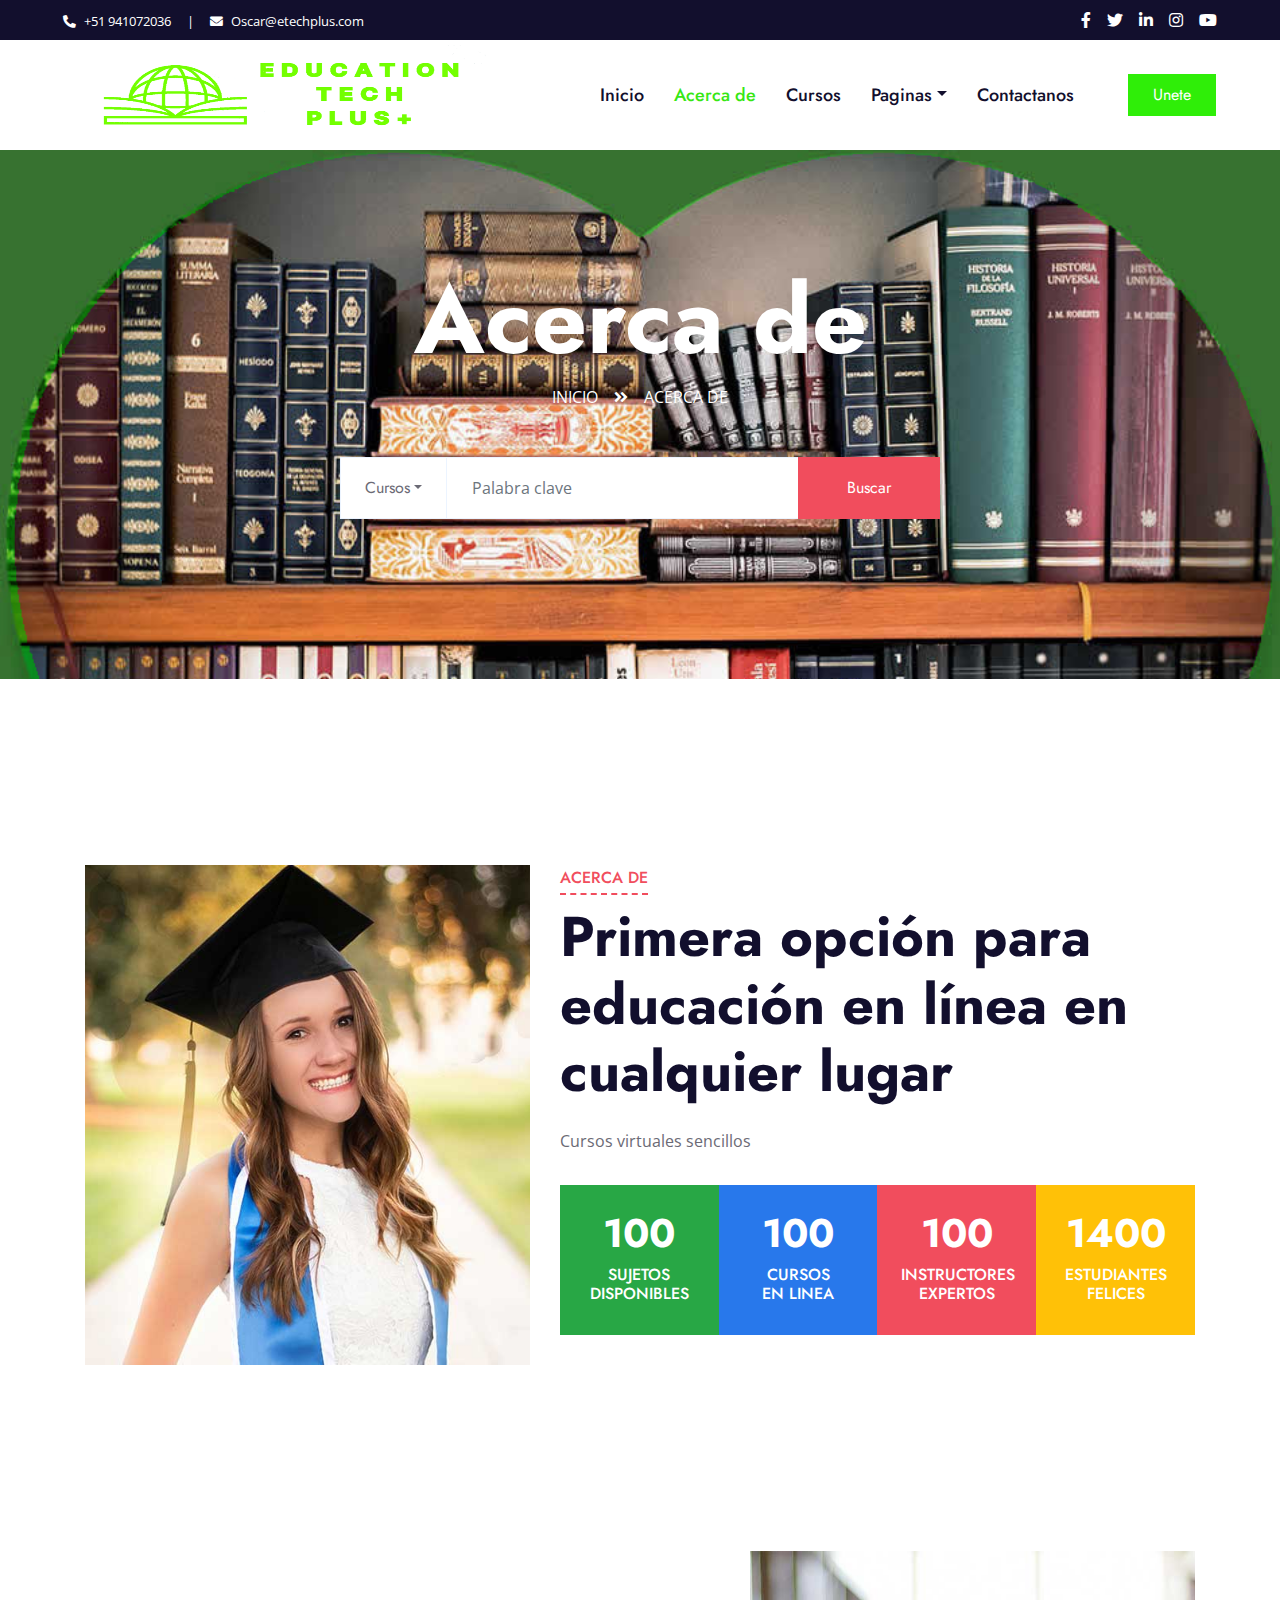
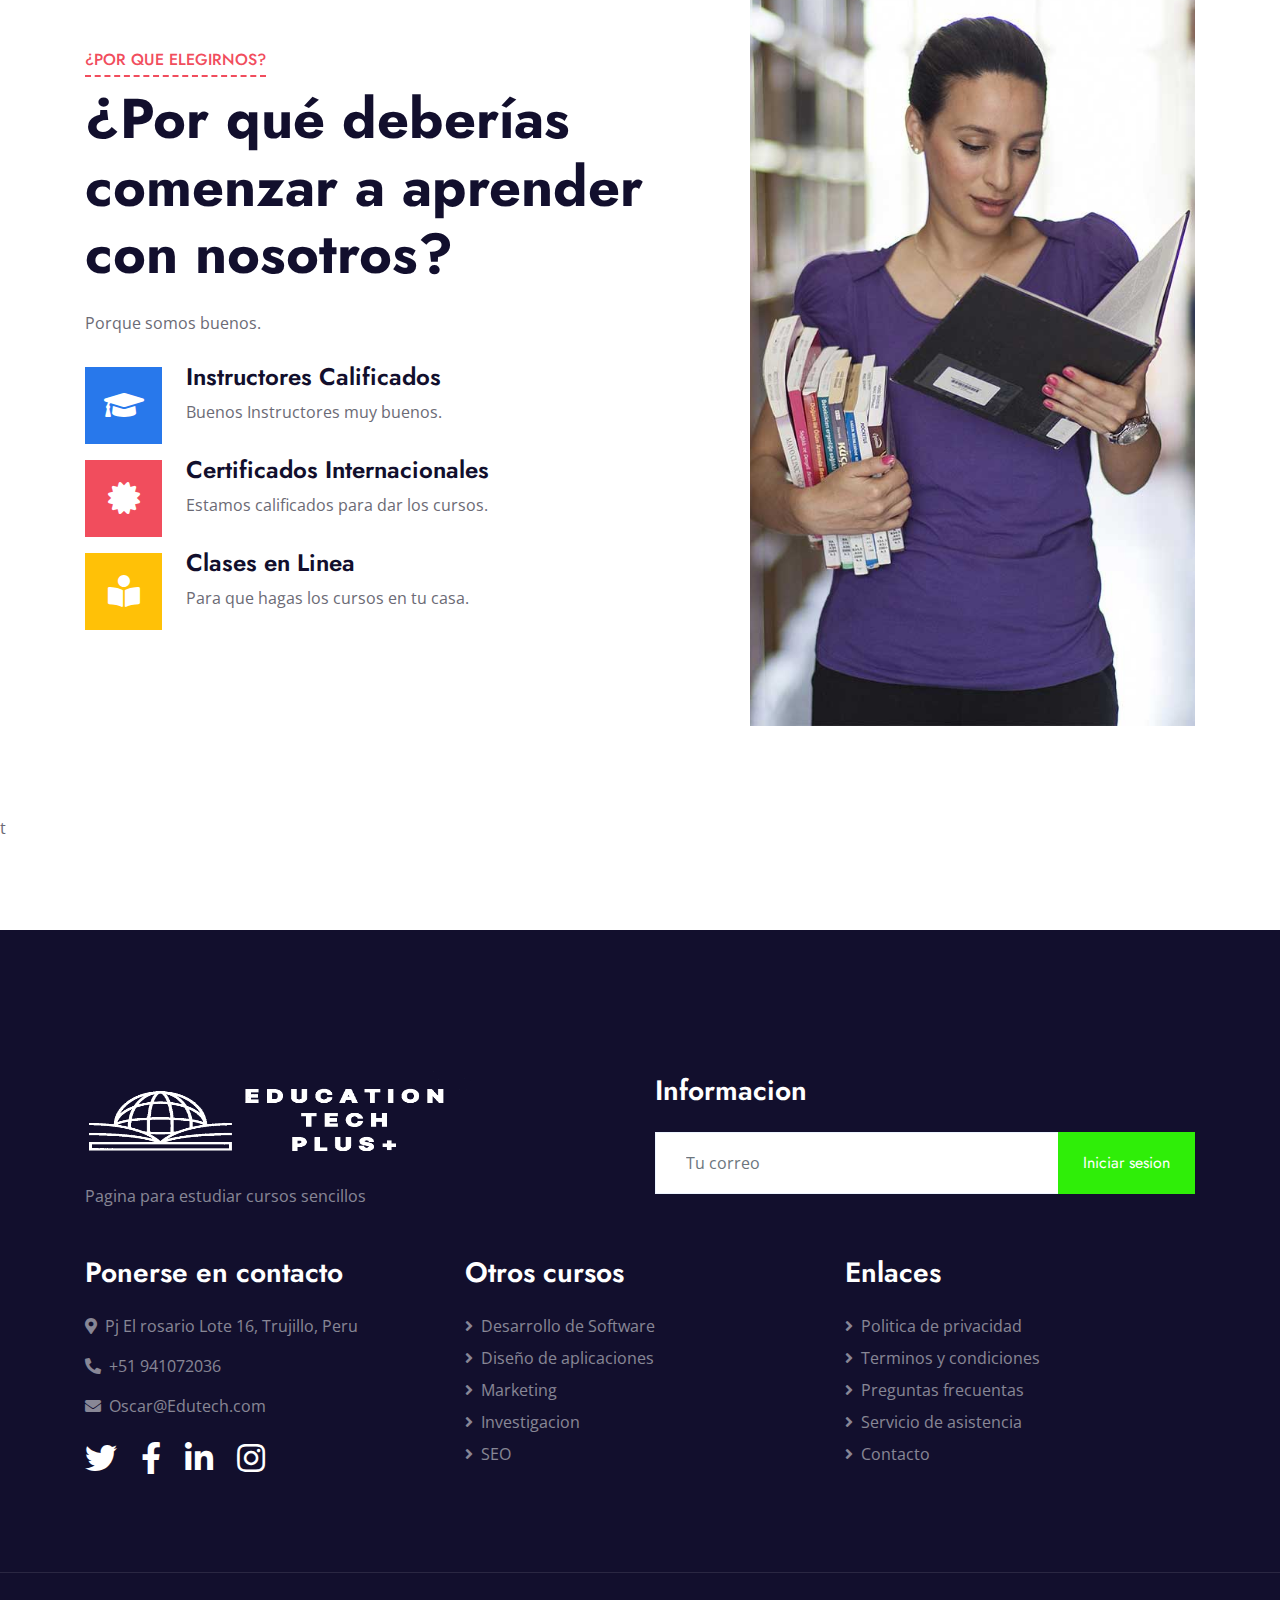
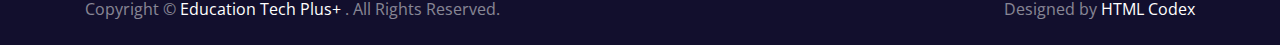
==== commit fa5ea53b: "Update about.html" ====
--- a/about.html
+++ b/about.html
@@ -64,7 +64,7 @@
     <div class="container-fluid p-0">
         <nav class="navbar navbar-expand-lg bg-white navbar-light py-3 py-lg-0 px-lg-5">
             <a href="index.html" class="navbar-brand ml-lg-3">
-                <h1 class="m-0 text-uppercase text-primary"><i class="fa fa-book-reader mr-3"></i>Education Tech Plus+</h1>
+                <h1 class="m-0 text-uppercase text-primary"><img src="img/Nuevo logo.png"  style="width: 450px; height: 100px;"></h1>
             </a>
             <button type="button" class="navbar-toggler" data-toggle="collapse" data-target="#navbarCollapse">
                 <span class="navbar-toggler-icon"></span>
@@ -226,7 +226,7 @@
             <div class="row">
                 <div class="col-md-6 mb-5">
                     <a href="index.html" class="navbar-brand">
-                        <h1 class="mt-n2 text-uppercase text-white"><i class="fa fa-book-reader mr-3"></i>Education Tech Plus+</h1>
+                        <h1 class="mt-n2 text-uppercase text-white"><img src="img/font.png"  style="width: 450px; height: 100px; margin-left: -36px;"></h1>
                     </a>
                     <p class="m-0">Pagina para estudiar cursos sencillos</p>
                 </div>
